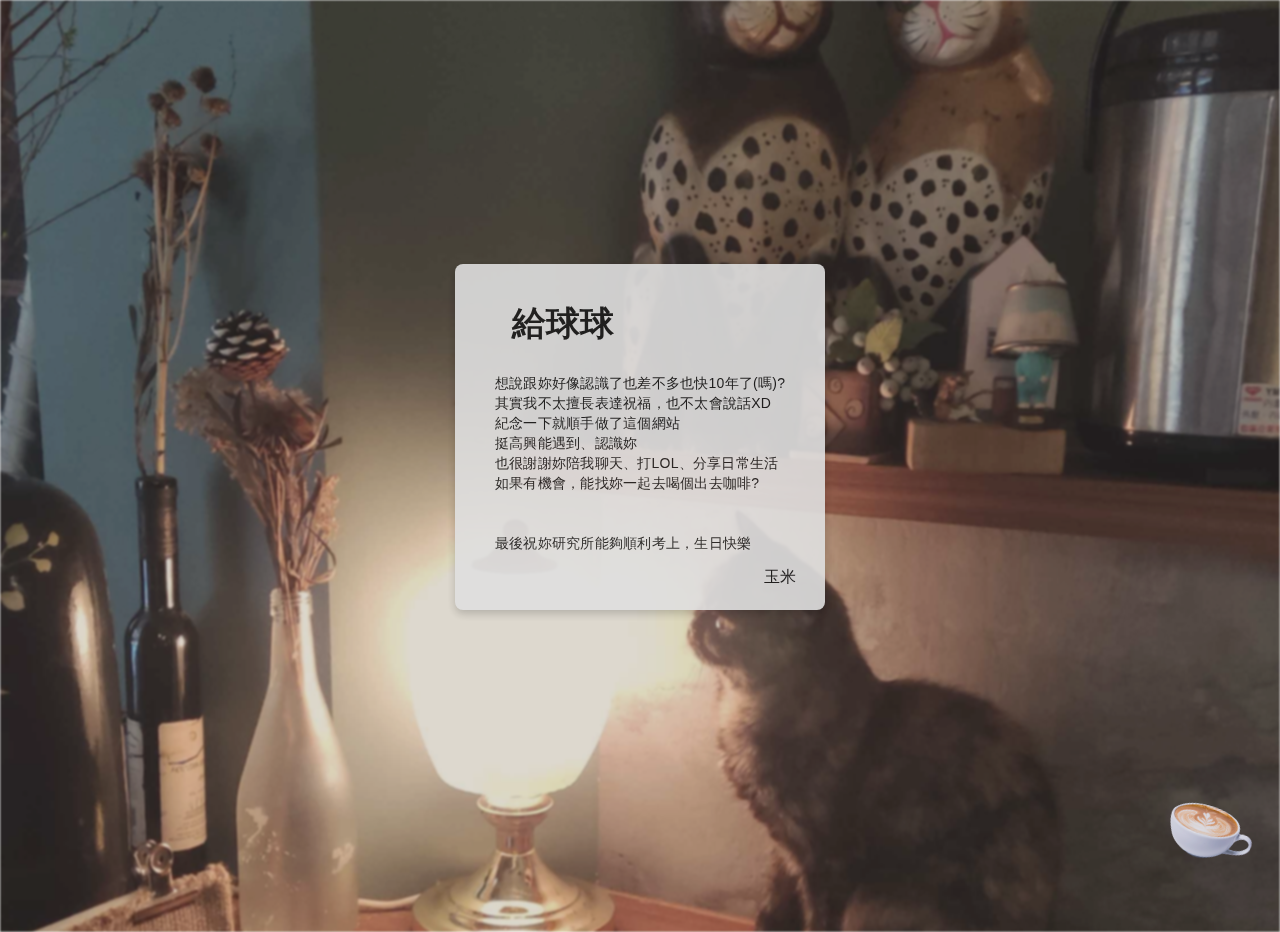
==== estrella/index.html @ 2a96390f "網頁出版完成2025/03/05" ====
<!DOCTYPE html><html  data-capo=""><head><meta charset="utf-8">
<meta name="viewport" content="width=device-width, initial-scale=1">
<title>來自玉米的祝福</title>
<style id="vuetify-theme-stylesheet">:root {
      --v-theme-background: 255,255,255;
      --v-theme-background-overlay-multiplier: 1;
      --v-theme-surface: 255,255,255;
      --v-theme-surface-overlay-multiplier: 1;
      --v-theme-surface-bright: 255,255,255;
      --v-theme-surface-bright-overlay-multiplier: 1;
      --v-theme-surface-light: 238,238,238;
      --v-theme-surface-light-overlay-multiplier: 1;
      --v-theme-surface-variant: 66,66,66;
      --v-theme-surface-variant-overlay-multiplier: 2;
      --v-theme-on-surface-variant: 238,238,238;
      --v-theme-primary: 24,103,192;
      --v-theme-primary-overlay-multiplier: 2;
      --v-theme-primary-darken-1: 31,85,146;
      --v-theme-primary-darken-1-overlay-multiplier: 2;
      --v-theme-secondary: 72,169,166;
      --v-theme-secondary-overlay-multiplier: 1;
      --v-theme-secondary-darken-1: 1,135,134;
      --v-theme-secondary-darken-1-overlay-multiplier: 1;
      --v-theme-error: 176,0,32;
      --v-theme-error-overlay-multiplier: 2;
      --v-theme-info: 33,150,243;
      --v-theme-info-overlay-multiplier: 1;
      --v-theme-success: 76,175,80;
      --v-theme-success-overlay-multiplier: 1;
      --v-theme-warning: 251,140,0;
      --v-theme-warning-overlay-multiplier: 1;
      --v-theme-on-background: 0,0,0;
      --v-theme-on-surface: 0,0,0;
      --v-theme-on-surface-bright: 0,0,0;
      --v-theme-on-surface-light: 0,0,0;
      --v-theme-on-primary: 255,255,255;
      --v-theme-on-primary-darken-1: 255,255,255;
      --v-theme-on-secondary: 255,255,255;
      --v-theme-on-secondary-darken-1: 255,255,255;
      --v-theme-on-error: 255,255,255;
      --v-theme-on-info: 255,255,255;
      --v-theme-on-success: 255,255,255;
      --v-theme-on-warning: 255,255,255;
      --v-border-color: 0, 0, 0;
      --v-border-opacity: 0.12;
      --v-high-emphasis-opacity: 0.87;
      --v-medium-emphasis-opacity: 0.6;
      --v-disabled-opacity: 0.38;
      --v-idle-opacity: 0.04;
      --v-hover-opacity: 0.04;
      --v-focus-opacity: 0.12;
      --v-selected-opacity: 0.08;
      --v-activated-opacity: 0.12;
      --v-pressed-opacity: 0.12;
      --v-dragged-opacity: 0.08;
      --v-theme-kbd: 33, 37, 41;
      --v-theme-on-kbd: 255, 255, 255;
      --v-theme-code: 245, 245, 245;
      --v-theme-on-code: 0, 0, 0;
    }
    .v-theme--light {
      color-scheme: normal;
      --v-theme-background: 255,255,255;
      --v-theme-background-overlay-multiplier: 1;
      --v-theme-surface: 255,255,255;
      --v-theme-surface-overlay-multiplier: 1;
      --v-theme-surface-bright: 255,255,255;
      --v-theme-surface-bright-overlay-multiplier: 1;
      --v-theme-surface-light: 238,238,238;
      --v-theme-surface-light-overlay-multiplier: 1;
      --v-theme-surface-variant: 66,66,66;
      --v-theme-surface-variant-overlay-multiplier: 2;
      --v-theme-on-surface-variant: 238,238,238;
      --v-theme-primary: 24,103,192;
      --v-theme-primary-overlay-multiplier: 2;
      --v-theme-primary-darken-1: 31,85,146;
      --v-theme-primary-darken-1-overlay-multiplier: 2;
      --v-theme-secondary: 72,169,166;
      --v-theme-secondary-overlay-multiplier: 1;
      --v-theme-secondary-darken-1: 1,135,134;
      --v-theme-secondary-darken-1-overlay-multiplier: 1;
      --v-theme-error: 176,0,32;
      --v-theme-error-overlay-multiplier: 2;
      --v-theme-info: 33,150,243;
      --v-theme-info-overlay-multiplier: 1;
      --v-theme-success: 76,175,80;
      --v-theme-success-overlay-multiplier: 1;
      --v-theme-warning: 251,140,0;
      --v-theme-warning-overlay-multiplier: 1;
      --v-theme-on-background: 0,0,0;
      --v-theme-on-surface: 0,0,0;
      --v-theme-on-surface-bright: 0,0,0;
      --v-theme-on-surface-light: 0,0,0;
      --v-theme-on-primary: 255,255,255;
      --v-theme-on-primary-darken-1: 255,255,255;
      --v-theme-on-secondary: 255,255,255;
      --v-theme-on-secondary-darken-1: 255,255,255;
      --v-theme-on-error: 255,255,255;
      --v-theme-on-info: 255,255,255;
      --v-theme-on-success: 255,255,255;
      --v-theme-on-warning: 255,255,255;
      --v-border-color: 0, 0, 0;
      --v-border-opacity: 0.12;
      --v-high-emphasis-opacity: 0.87;
      --v-medium-emphasis-opacity: 0.6;
      --v-disabled-opacity: 0.38;
      --v-idle-opacity: 0.04;
      --v-hover-opacity: 0.04;
      --v-focus-opacity: 0.12;
      --v-selected-opacity: 0.08;
      --v-activated-opacity: 0.12;
      --v-pressed-opacity: 0.12;
      --v-dragged-opacity: 0.08;
      --v-theme-kbd: 33, 37, 41;
      --v-theme-on-kbd: 255, 255, 255;
      --v-theme-code: 245, 245, 245;
      --v-theme-on-code: 0, 0, 0;
    }
    .v-theme--dark {
      color-scheme: dark;
      --v-theme-background: 18,18,18;
      --v-theme-background-overlay-multiplier: 1;
      --v-theme-surface: 33,33,33;
      --v-theme-surface-overlay-multiplier: 1;
      --v-theme-surface-bright: 204,191,214;
      --v-theme-surface-bright-overlay-multiplier: 2;
      --v-theme-surface-light: 66,66,66;
      --v-theme-surface-light-overlay-multiplier: 1;
      --v-theme-surface-variant: 163,163,163;
      --v-theme-surface-variant-overlay-multiplier: 2;
      --v-theme-on-surface-variant: 66,66,66;
      --v-theme-primary: 33,150,243;
      --v-theme-primary-overlay-multiplier: 2;
      --v-theme-primary-darken-1: 39,124,193;
      --v-theme-primary-darken-1-overlay-multiplier: 2;
      --v-theme-secondary: 84,182,178;
      --v-theme-secondary-overlay-multiplier: 2;
      --v-theme-secondary-darken-1: 72,169,166;
      --v-theme-secondary-darken-1-overlay-multiplier: 2;
      --v-theme-error: 207,102,121;
      --v-theme-error-overlay-multiplier: 2;
      --v-theme-info: 33,150,243;
      --v-theme-info-overlay-multiplier: 2;
      --v-theme-success: 76,175,80;
      --v-theme-success-overlay-multiplier: 2;
      --v-theme-warning: 251,140,0;
      --v-theme-warning-overlay-multiplier: 2;
      --v-theme-on-background: 255,255,255;
      --v-theme-on-surface: 255,255,255;
      --v-theme-on-surface-bright: 0,0,0;
      --v-theme-on-surface-light: 255,255,255;
      --v-theme-on-primary: 255,255,255;
      --v-theme-on-primary-darken-1: 255,255,255;
      --v-theme-on-secondary: 255,255,255;
      --v-theme-on-secondary-darken-1: 255,255,255;
      --v-theme-on-error: 255,255,255;
      --v-theme-on-info: 255,255,255;
      --v-theme-on-success: 255,255,255;
      --v-theme-on-warning: 255,255,255;
      --v-border-color: 255, 255, 255;
      --v-border-opacity: 0.12;
      --v-high-emphasis-opacity: 1;
      --v-medium-emphasis-opacity: 0.7;
      --v-disabled-opacity: 0.5;
      --v-idle-opacity: 0.1;
      --v-hover-opacity: 0.04;
      --v-focus-opacity: 0.12;
      --v-selected-opacity: 0.08;
      --v-activated-opacity: 0.12;
      --v-pressed-opacity: 0.16;
      --v-dragged-opacity: 0.08;
      --v-theme-kbd: 33, 37, 41;
      --v-theme-on-kbd: 255, 255, 255;
      --v-theme-code: 52, 52, 52;
      --v-theme-on-code: 204, 204, 204;
    }
    .bg-background {
      --v-theme-overlay-multiplier: var(--v-theme-background-overlay-multiplier);
      background-color: rgb(var(--v-theme-background)) !important;
      color: rgb(var(--v-theme-on-background)) !important;
    }
    .bg-surface {
      --v-theme-overlay-multiplier: var(--v-theme-surface-overlay-multiplier);
      background-color: rgb(var(--v-theme-surface)) !important;
      color: rgb(var(--v-theme-on-surface)) !important;
    }
    .bg-surface-bright {
      --v-theme-overlay-multiplier: var(--v-theme-surface-bright-overlay-multiplier);
      background-color: rgb(var(--v-theme-surface-bright)) !important;
      color: rgb(var(--v-theme-on-surface-bright)) !important;
    }
    .bg-surface-light {
      --v-theme-overlay-multiplier: var(--v-theme-surface-light-overlay-multiplier);
      background-color: rgb(var(--v-theme-surface-light)) !important;
      color: rgb(var(--v-theme-on-surface-light)) !important;
    }
    .bg-surface-variant {
      --v-theme-overlay-multiplier: var(--v-theme-surface-variant-overlay-multiplier);
      background-color: rgb(var(--v-theme-surface-variant)) !important;
      color: rgb(var(--v-theme-on-surface-variant)) !important;
    }
    .bg-primary {
      --v-theme-overlay-multiplier: var(--v-theme-primary-overlay-multiplier);
      background-color: rgb(var(--v-theme-primary)) !important;
      color: rgb(var(--v-theme-on-primary)) !important;
    }
    .bg-primary-darken-1 {
      --v-theme-overlay-multiplier: var(--v-theme-primary-darken-1-overlay-multiplier);
      background-color: rgb(var(--v-theme-primary-darken-1)) !important;
      color: rgb(var(--v-theme-on-primary-darken-1)) !important;
    }
    .bg-secondary {
      --v-theme-overlay-multiplier: var(--v-theme-secondary-overlay-multiplier);
      background-color: rgb(var(--v-theme-secondary)) !important;
      color: rgb(var(--v-theme-on-secondary)) !important;
    }
    .bg-secondary-darken-1 {
      --v-theme-overlay-multiplier: var(--v-theme-secondary-darken-1-overlay-multiplier);
      background-color: rgb(var(--v-theme-secondary-darken-1)) !important;
      color: rgb(var(--v-theme-on-secondary-darken-1)) !important;
    }
    .bg-error {
      --v-theme-overlay-multiplier: var(--v-theme-error-overlay-multiplier);
      background-color: rgb(var(--v-theme-error)) !important;
      color: rgb(var(--v-theme-on-error)) !important;
    }
    .bg-info {
      --v-theme-overlay-multiplier: var(--v-theme-info-overlay-multiplier);
      background-color: rgb(var(--v-theme-info)) !important;
      color: rgb(var(--v-theme-on-info)) !important;
    }
    .bg-success {
      --v-theme-overlay-multiplier: var(--v-theme-success-overlay-multiplier);
      background-color: rgb(var(--v-theme-success)) !important;
      color: rgb(var(--v-theme-on-success)) !important;
    }
    .bg-warning {
      --v-theme-overlay-multiplier: var(--v-theme-warning-overlay-multiplier);
      background-color: rgb(var(--v-theme-warning)) !important;
      color: rgb(var(--v-theme-on-warning)) !important;
    }
    .text-background {
      color: rgb(var(--v-theme-background)) !important;
    }
    .border-background {
      --v-border-color: var(--v-theme-background);
    }
    .text-surface {
      color: rgb(var(--v-theme-surface)) !important;
    }
    .border-surface {
      --v-border-color: var(--v-theme-surface);
    }
    .text-surface-bright {
      color: rgb(var(--v-theme-surface-bright)) !important;
    }
    .border-surface-bright {
      --v-border-color: var(--v-theme-surface-bright);
    }
    .text-surface-light {
      color: rgb(var(--v-theme-surface-light)) !important;
    }
    .border-surface-light {
      --v-border-color: var(--v-theme-surface-light);
    }
    .text-surface-variant {
      color: rgb(var(--v-theme-surface-variant)) !important;
    }
    .border-surface-variant {
      --v-border-color: var(--v-theme-surface-variant);
    }
    .on-surface-variant {
      color: rgb(var(--v-theme-on-surface-variant)) !important;
    }
    .text-primary {
      color: rgb(var(--v-theme-primary)) !important;
    }
    .border-primary {
      --v-border-color: var(--v-theme-primary);
    }
    .text-primary-darken-1 {
      color: rgb(var(--v-theme-primary-darken-1)) !important;
    }
    .border-primary-darken-1 {
      --v-border-color: var(--v-theme-primary-darken-1);
    }
    .text-secondary {
      color: rgb(var(--v-theme-secondary)) !important;
    }
    .border-secondary {
      --v-border-color: var(--v-theme-secondary);
    }
    .text-secondary-darken-1 {
      color: rgb(var(--v-theme-secondary-darken-1)) !important;
    }
    .border-secondary-darken-1 {
      --v-border-color: var(--v-theme-secondary-darken-1);
    }
    .text-error {
      color: rgb(var(--v-theme-error)) !important;
    }
    .border-error {
      --v-border-color: var(--v-theme-error);
    }
    .text-info {
      color: rgb(var(--v-theme-info)) !important;
    }
    .border-info {
      --v-border-color: var(--v-theme-info);
    }
    .text-success {
      color: rgb(var(--v-theme-success)) !important;
    }
    .border-success {
      --v-border-color: var(--v-theme-success);
    }
    .text-warning {
      color: rgb(var(--v-theme-warning)) !important;
    }
    .border-warning {
      --v-border-color: var(--v-theme-warning);
    }
    .on-background {
      color: rgb(var(--v-theme-on-background)) !important;
    }
    .on-surface {
      color: rgb(var(--v-theme-on-surface)) !important;
    }
    .on-surface-bright {
      color: rgb(var(--v-theme-on-surface-bright)) !important;
    }
    .on-surface-light {
      color: rgb(var(--v-theme-on-surface-light)) !important;
    }
    .on-primary {
      color: rgb(var(--v-theme-on-primary)) !important;
    }
    .on-primary-darken-1 {
      color: rgb(var(--v-theme-on-primary-darken-1)) !important;
    }
    .on-secondary {
      color: rgb(var(--v-theme-on-secondary)) !important;
    }
    .on-secondary-darken-1 {
      color: rgb(var(--v-theme-on-secondary-darken-1)) !important;
    }
    .on-error {
      color: rgb(var(--v-theme-on-error)) !important;
    }
    .on-info {
      color: rgb(var(--v-theme-on-info)) !important;
    }
    .on-success {
      color: rgb(var(--v-theme-on-success)) !important;
    }
    .on-warning {
      color: rgb(var(--v-theme-on-warning)) !important;
    }
</style>
<style>@keyframes v-shake{59%{margin-left:0}60%,80%{margin-left:2px}70%,90%{margin-left:-2px}}.bg-black{background-color:#000!important;color:#fff!important}.bg-white{background-color:#fff!important;color:#000!important}.bg-transparent{background-color:transparent!important;color:currentColor!important}.bg-red{background-color:#f44336!important;color:#fff!important}.bg-red-lighten-5{background-color:#ffebee!important;color:#000!important}.bg-red-lighten-4{background-color:#ffcdd2!important;color:#000!important}.bg-red-lighten-3{background-color:#ef9a9a!important;color:#000!important}.bg-red-lighten-2{background-color:#e57373!important;color:#fff!important}.bg-red-lighten-1{background-color:#ef5350!important;color:#fff!important}.bg-red-darken-1{background-color:#e53935!important;color:#fff!important}.bg-red-darken-2{background-color:#d32f2f!important;color:#fff!important}.bg-red-darken-3{background-color:#c62828!important;color:#fff!important}.bg-red-darken-4{background-color:#b71c1c!important;color:#fff!important}.bg-red-accent-1{background-color:#ff8a80!important;color:#000!important}.bg-red-accent-2{background-color:#ff5252!important;color:#fff!important}.bg-red-accent-3{background-color:#ff1744!important;color:#fff!important}.bg-red-accent-4{background-color:#d50000!important;color:#fff!important}.bg-pink{background-color:#e91e63!important;color:#fff!important}.bg-pink-lighten-5{background-color:#fce4ec!important;color:#000!important}.bg-pink-lighten-4{background-color:#f8bbd0!important;color:#000!important}.bg-pink-lighten-3{background-color:#f48fb1!important;color:#000!important}.bg-pink-lighten-2{background-color:#f06292!important;color:#fff!important}.bg-pink-lighten-1{background-color:#ec407a!important;color:#fff!important}.bg-pink-darken-1{background-color:#d81b60!important;color:#fff!important}.bg-pink-darken-2{background-color:#c2185b!important;color:#fff!important}.bg-pink-darken-3{background-color:#ad1457!important;color:#fff!important}.bg-pink-darken-4{background-color:#880e4f!important;color:#fff!important}.bg-pink-accent-1{background-color:#ff80ab!important;color:#fff!important}.bg-pink-accent-2{background-color:#ff4081!important;color:#fff!important}.bg-pink-accent-3{background-color:#f50057!important;color:#fff!important}.bg-pink-accent-4{background-color:#c51162!important;color:#fff!important}.bg-purple{background-color:#9c27b0!important;color:#fff!important}.bg-purple-lighten-5{background-color:#f3e5f5!important;color:#000!important}.bg-purple-lighten-4{background-color:#e1bee7!important;color:#000!important}.bg-purple-lighten-3{background-color:#ce93d8!important;color:#fff!important}.bg-purple-lighten-2{background-color:#ba68c8!important;color:#fff!important}.bg-purple-lighten-1{background-color:#ab47bc!important;color:#fff!important}.bg-purple-darken-1{background-color:#8e24aa!important;color:#fff!important}.bg-purple-darken-2{background-color:#7b1fa2!important;color:#fff!important}.bg-purple-darken-3{background-color:#6a1b9a!important;color:#fff!important}.bg-purple-darken-4{background-color:#4a148c!important;color:#fff!important}.bg-purple-accent-1{background-color:#ea80fc!important;color:#fff!important}.bg-purple-accent-2{background-color:#e040fb!important;color:#fff!important}.bg-purple-accent-3{background-color:#d500f9!important;color:#fff!important}.bg-purple-accent-4{background-color:#a0f!important;color:#fff!important}.bg-deep-purple{background-color:#673ab7!important;color:#fff!important}.bg-deep-purple-lighten-5{background-color:#ede7f6!important;color:#000!important}.bg-deep-purple-lighten-4{background-color:#d1c4e9!important;color:#000!important}.bg-deep-purple-lighten-3{background-color:#b39ddb!important;color:#fff!important}.bg-deep-purple-lighten-2{background-color:#9575cd!important;color:#fff!important}.bg-deep-purple-lighten-1{background-color:#7e57c2!important;color:#fff!important}.bg-deep-purple-darken-1{background-color:#5e35b1!important;color:#fff!important}.bg-deep-purple-darken-2{background-color:#512da8!important;color:#fff!important}.bg-deep-purple-darken-3{background-color:#4527a0!important;color:#fff!important}.bg-deep-purple-darken-4{background-color:#311b92!important;color:#fff!important}.bg-deep-purple-accent-1{background-color:#b388ff!important;color:#fff!important}.bg-deep-purple-accent-2{background-color:#7c4dff!important;color:#fff!important}.bg-deep-purple-accent-3{background-color:#651fff!important;color:#fff!important}.bg-deep-purple-accent-4{background-color:#6200ea!important;color:#fff!important}.bg-indigo{background-color:#3f51b5!important;color:#fff!important}.bg-indigo-lighten-5{background-color:#e8eaf6!important;color:#000!important}.bg-indigo-lighten-4{background-color:#c5cae9!important;color:#000!important}.bg-indigo-lighten-3{background-color:#9fa8da!important;color:#fff!important}.bg-indigo-lighten-2{background-color:#7986cb!important;color:#fff!important}.bg-indigo-lighten-1{background-color:#5c6bc0!important;color:#fff!important}.bg-indigo-darken-1{background-color:#3949ab!important;color:#fff!important}.bg-indigo-darken-2{background-color:#303f9f!important;color:#fff!important}.bg-indigo-darken-3{background-color:#283593!important;color:#fff!important}.bg-indigo-darken-4{background-color:#1a237e!important;color:#fff!important}.bg-indigo-accent-1{background-color:#8c9eff!important;color:#fff!important}.bg-indigo-accent-2{background-color:#536dfe!important;color:#fff!important}.bg-indigo-accent-3{background-color:#3d5afe!important;color:#fff!important}.bg-indigo-accent-4{background-color:#304ffe!important;color:#fff!important}.bg-blue{background-color:#2196f3!important;color:#fff!important}.bg-blue-lighten-5{background-color:#e3f2fd!important;color:#000!important}.bg-blue-lighten-4{background-color:#bbdefb!important;color:#000!important}.bg-blue-lighten-3{background-color:#90caf9!important;color:#000!important}.bg-blue-lighten-2{background-color:#64b5f6!important;color:#000!important}.bg-blue-lighten-1{background-color:#42a5f5!important;color:#fff!important}.bg-blue-darken-1{background-color:#1e88e5!important;color:#fff!important}.bg-blue-darken-2{background-color:#1976d2!important;color:#fff!important}.bg-blue-darken-3{background-color:#1565c0!important;color:#fff!important}.bg-blue-darken-4{background-color:#0d47a1!important;color:#fff!important}.bg-blue-accent-1{background-color:#82b1ff!important;color:#000!important}.bg-blue-accent-2{background-color:#448aff!important;color:#fff!important}.bg-blue-accent-3{background-color:#2979ff!important;color:#fff!important}.bg-blue-accent-4{background-color:#2962ff!important;color:#fff!important}.bg-light-blue{background-color:#03a9f4!important;color:#fff!important}.bg-light-blue-lighten-5{background-color:#e1f5fe!important;color:#000!important}.bg-light-blue-lighten-4{background-color:#b3e5fc!important;color:#000!important}.bg-light-blue-lighten-3{background-color:#81d4fa!important;color:#000!important}.bg-light-blue-lighten-2{background-color:#4fc3f7!important;color:#000!important}.bg-light-blue-lighten-1{background-color:#29b6f6!important;color:#000!important}.bg-light-blue-darken-1{background-color:#039be5!important;color:#fff!important}.bg-light-blue-darken-2{background-color:#0288d1!important;color:#fff!important}.bg-light-blue-darken-3{background-color:#0277bd!important;color:#fff!important}.bg-light-blue-darken-4{background-color:#01579b!important;color:#fff!important}.bg-light-blue-accent-1{background-color:#80d8ff!important;color:#000!important}.bg-light-blue-accent-2{background-color:#40c4ff!important;color:#000!important}.bg-light-blue-accent-3{background-color:#00b0ff!important;color:#fff!important}.bg-light-blue-accent-4{background-color:#0091ea!important;color:#fff!important}.bg-cyan{background-color:#00bcd4!important;color:#000!important}.bg-cyan-lighten-5{background-color:#e0f7fa!important;color:#000!important}.bg-cyan-lighten-4{background-color:#b2ebf2!important;color:#000!important}.bg-cyan-lighten-3{background-color:#80deea!important;color:#000!important}.bg-cyan-lighten-2{background-color:#4dd0e1!important;color:#000!important}.bg-cyan-lighten-1{background-color:#26c6da!important;color:#000!important}.bg-cyan-darken-1{background-color:#00acc1!important;color:#fff!important}.bg-cyan-darken-2{background-color:#0097a7!important;color:#fff!important}.bg-cyan-darken-3{background-color:#00838f!important;color:#fff!important}.bg-cyan-darken-4{background-color:#006064!important;color:#fff!important}.bg-cyan-accent-1{background-color:#84ffff!important;color:#000!important}.bg-cyan-accent-2{background-color:#18ffff!important;color:#000!important}.bg-cyan-accent-3{background-color:#00e5ff!important;color:#000!important}.bg-cyan-accent-4{background-color:#00b8d4!important;color:#fff!important}.bg-teal{background-color:#009688!important;color:#fff!important}.bg-teal-lighten-5{background-color:#e0f2f1!important;color:#000!important}.bg-teal-lighten-4{background-color:#b2dfdb!important;color:#000!important}.bg-teal-lighten-3{background-color:#80cbc4!important;color:#000!important}.bg-teal-lighten-2{background-color:#4db6ac!important;color:#fff!important}.bg-teal-lighten-1{background-color:#26a69a!important;color:#fff!important}.bg-teal-darken-1{background-color:#00897b!important;color:#fff!important}.bg-teal-darken-2{background-color:#00796b!important;color:#fff!important}.bg-teal-darken-3{background-color:#00695c!important;color:#fff!important}.bg-teal-darken-4{background-color:#004d40!important;color:#fff!important}.bg-teal-accent-1{background-color:#a7ffeb!important;color:#000!important}.bg-teal-accent-2{background-color:#64ffda!important;color:#000!important}.bg-teal-accent-3{background-color:#1de9b6!important;color:#000!important}.bg-teal-accent-4{background-color:#00bfa5!important;color:#fff!important}.bg-green{background-color:#4caf50!important;color:#fff!important}.bg-green-lighten-5{background-color:#e8f5e9!important;color:#000!important}.bg-green-lighten-4{background-color:#c8e6c9!important;color:#000!important}.bg-green-lighten-3{background-color:#a5d6a7!important;color:#000!important}.bg-green-lighten-2{background-color:#81c784!important;color:#000!important}.bg-green-lighten-1{background-color:#66bb6a!important;color:#fff!important}.bg-green-darken-1{background-color:#43a047!important;color:#fff!important}.bg-green-darken-2{background-color:#388e3c!important;color:#fff!important}.bg-green-darken-3{background-color:#2e7d32!important;color:#fff!important}.bg-green-darken-4{background-color:#1b5e20!important;color:#fff!important}.bg-green-accent-1{background-color:#b9f6ca!important;color:#000!important}.bg-green-accent-2{background-color:#69f0ae!important;color:#000!important}.bg-green-accent-3{background-color:#00e676!important;color:#000!important}.bg-green-accent-4{background-color:#00c853!important;color:#000!important}.bg-light-green{background-color:#8bc34a!important;color:#000!important}.bg-light-green-lighten-5{background-color:#f1f8e9!important;color:#000!important}.bg-light-green-lighten-4{background-color:#dcedc8!important;color:#000!important}.bg-light-green-lighten-3{background-color:#c5e1a5!important;color:#000!important}.bg-light-green-lighten-2{background-color:#aed581!important;color:#000!important}.bg-light-green-lighten-1{background-color:#9ccc65!important;color:#000!important}.bg-light-green-darken-1{background-color:#7cb342!important;color:#fff!important}.bg-light-green-darken-2{background-color:#689f38!important;color:#fff!important}.bg-light-green-darken-3{background-color:#558b2f!important;color:#fff!important}.bg-light-green-darken-4{background-color:#33691e!important;color:#fff!important}.bg-light-green-accent-1{background-color:#ccff90!important;color:#000!important}.bg-light-green-accent-2{background-color:#b2ff59!important;color:#000!important}.bg-light-green-accent-3{background-color:#76ff03!important;color:#000!important}.bg-light-green-accent-4{background-color:#64dd17!important;color:#000!important}.bg-lime{background-color:#cddc39!important;color:#000!important}.bg-lime-lighten-5{background-color:#f9fbe7!important;color:#000!important}.bg-lime-lighten-4{background-color:#f0f4c3!important;color:#000!important}.bg-lime-lighten-3{background-color:#e6ee9c!important;color:#000!important}.bg-lime-lighten-2{background-color:#dce775!important;color:#000!important}.bg-lime-lighten-1{background-color:#d4e157!important;color:#000!important}.bg-lime-darken-1{background-color:#c0ca33!important;color:#000!important}.bg-lime-darken-2{background-color:#afb42b!important;color:#000!important}.bg-lime-darken-3{background-color:#9e9d24!important;color:#fff!important}.bg-lime-darken-4{background-color:#827717!important;color:#fff!important}.bg-lime-accent-1{background-color:#f4ff81!important;color:#000!important}.bg-lime-accent-2{background-color:#eeff41!important;color:#000!important}.bg-lime-accent-3{background-color:#c6ff00!important;color:#000!important}.bg-lime-accent-4{background-color:#aeea00!important;color:#000!important}.bg-yellow{background-color:#ffeb3b!important;color:#000!important}.bg-yellow-lighten-5{background-color:#fffde7!important;color:#000!important}.bg-yellow-lighten-4{background-color:#fff9c4!important;color:#000!important}.bg-yellow-lighten-3{background-color:#fff59d!important;color:#000!important}.bg-yellow-lighten-2{background-color:#fff176!important;color:#000!important}.bg-yellow-lighten-1{background-color:#ffee58!important;color:#000!important}.bg-yellow-darken-1{background-color:#fdd835!important;color:#000!important}.bg-yellow-darken-2{background-color:#fbc02d!important;color:#000!important}.bg-yellow-darken-3{background-color:#f9a825!important;color:#000!important}.bg-yellow-darken-4{background-color:#f57f17!important;color:#fff!important}.bg-yellow-accent-1{background-color:#ffff8d!important;color:#000!important}.bg-yellow-accent-2{background-color:#ff0!important;color:#000!important}.bg-yellow-accent-3{background-color:#ffea00!important;color:#000!important}.bg-yellow-accent-4{background-color:#ffd600!important;color:#000!important}.bg-amber{background-color:#ffc107!important;color:#000!important}.bg-amber-lighten-5{background-color:#fff8e1!important;color:#000!important}.bg-amber-lighten-4{background-color:#ffecb3!important;color:#000!important}.bg-amber-lighten-3{background-color:#ffe082!important;color:#000!important}.bg-amber-lighten-2{background-color:#ffd54f!important;color:#000!important}.bg-amber-lighten-1{background-color:#ffca28!important;color:#000!important}.bg-amber-darken-1{background-color:#ffb300!important;color:#000!important}.bg-amber-darken-2{background-color:#ffa000!important;color:#000!important}.bg-amber-darken-3{background-color:#ff8f00!important;color:#000!important}.bg-amber-darken-4{background-color:#ff6f00!important;color:#fff!important}.bg-amber-accent-1{background-color:#ffe57f!important;color:#000!important}.bg-amber-accent-2{background-color:#ffd740!important;color:#000!important}.bg-amber-accent-3{background-color:#ffc400!important;color:#000!important}.bg-amber-accent-4{background-color:#ffab00!important;color:#000!important}.bg-orange{background-color:#ff9800!important;color:#000!important}.bg-orange-lighten-5{background-color:#fff3e0!important;color:#000!important}.bg-orange-lighten-4{background-color:#ffe0b2!important;color:#000!important}.bg-orange-lighten-3{background-color:#ffcc80!important;color:#000!important}.bg-orange-lighten-2{background-color:#ffb74d!important;color:#000!important}.bg-orange-lighten-1{background-color:#ffa726!important;color:#000!important}.bg-orange-darken-1{background-color:#fb8c00!important;color:#fff!important}.bg-orange-darken-2{background-color:#f57c00!important;color:#fff!important}.bg-orange-darken-3{background-color:#ef6c00!important;color:#fff!important}.bg-orange-darken-4{background-color:#e65100!important;color:#fff!important}.bg-orange-accent-1{background-color:#ffd180!important;color:#000!important}.bg-orange-accent-2{background-color:#ffab40!important;color:#000!important}.bg-orange-accent-3{background-color:#ff9100!important;color:#000!important}.bg-orange-accent-4{background-color:#ff6d00!important;color:#fff!important}.bg-deep-orange{background-color:#ff5722!important;color:#fff!important}.bg-deep-orange-lighten-5{background-color:#fbe9e7!important;color:#000!important}.bg-deep-orange-lighten-4{background-color:#ffccbc!important;color:#000!important}.bg-deep-orange-lighten-3{background-color:#ffab91!important;color:#000!important}.bg-deep-orange-lighten-2{background-color:#ff8a65!important;color:#000!important}.bg-deep-orange-lighten-1{background-color:#ff7043!important;color:#fff!important}.bg-deep-orange-darken-1{background-color:#f4511e!important;color:#fff!important}.bg-deep-orange-darken-2{background-color:#e64a19!important;color:#fff!important}.bg-deep-orange-darken-3{background-color:#d84315!important;color:#fff!important}.bg-deep-orange-darken-4{background-color:#bf360c!important;color:#fff!important}.bg-deep-orange-accent-1{background-color:#ff9e80!important;color:#000!important}.bg-deep-orange-accent-2{background-color:#ff6e40!important;color:#fff!important}.bg-deep-orange-accent-3{background-color:#ff3d00!important;color:#fff!important}.bg-deep-orange-accent-4{background-color:#dd2c00!important;color:#fff!important}.bg-brown{background-color:#795548!important;color:#fff!important}.bg-brown-lighten-5{background-color:#efebe9!important;color:#000!important}.bg-brown-lighten-4{background-color:#d7ccc8!important;color:#000!important}.bg-brown-lighten-3{background-color:#bcaaa4!important;color:#000!important}.bg-brown-lighten-2{background-color:#a1887f!important;color:#fff!important}.bg-brown-lighten-1{background-color:#8d6e63!important;color:#fff!important}.bg-brown-darken-1{background-color:#6d4c41!important;color:#fff!important}.bg-brown-darken-2{background-color:#5d4037!important;color:#fff!important}.bg-brown-darken-3{background-color:#4e342e!important;color:#fff!important}.bg-brown-darken-4{background-color:#3e2723!important;color:#fff!important}.bg-blue-grey{background-color:#607d8b!important;color:#fff!important}.bg-blue-grey-lighten-5{background-color:#eceff1!important;color:#000!important}.bg-blue-grey-lighten-4{background-color:#cfd8dc!important;color:#000!important}.bg-blue-grey-lighten-3{background-color:#b0bec5!important;color:#000!important}.bg-blue-grey-lighten-2{background-color:#90a4ae!important;color:#fff!important}.bg-blue-grey-lighten-1{background-color:#78909c!important;color:#fff!important}.bg-blue-grey-darken-1{background-color:#546e7a!important;color:#fff!important}.bg-blue-grey-darken-2{background-color:#455a64!important;color:#fff!important}.bg-blue-grey-darken-3{background-color:#37474f!important;color:#fff!important}.bg-blue-grey-darken-4{background-color:#263238!important;color:#fff!important}.bg-grey{background-color:#9e9e9e!important;color:#fff!important}.bg-grey-lighten-5{background-color:#fafafa!important;color:#000!important}.bg-grey-lighten-4{background-color:#f5f5f5!important;color:#000!important}.bg-grey-lighten-3{background-color:#eee!important;color:#000!important}.bg-grey-lighten-2{background-color:#e0e0e0!important;color:#000!important}.bg-grey-lighten-1{background-color:#bdbdbd!important;color:#000!important}.bg-grey-darken-1{background-color:#757575!important;color:#fff!important}.bg-grey-darken-2{background-color:#616161!important;color:#fff!important}.bg-grey-darken-3{background-color:#424242!important;color:#fff!important}.bg-grey-darken-4{background-color:#212121!important;color:#fff!important}.bg-shades-black{background-color:#000!important;color:#fff!important}.bg-shades-white{background-color:#fff!important;color:#000!important}.bg-shades-transparent{background-color:transparent!important;color:currentColor!important}.text-black{color:#000!important}.text-white{color:#fff!important}.text-transparent{color:transparent!important}.text-red{color:#f44336!important}.text-red-lighten-5{color:#ffebee!important}.text-red-lighten-4{color:#ffcdd2!important}.text-red-lighten-3{color:#ef9a9a!important}.text-red-lighten-2{color:#e57373!important}.text-red-lighten-1{color:#ef5350!important}.text-red-darken-1{color:#e53935!important}.text-red-darken-2{color:#d32f2f!important}.text-red-darken-3{color:#c62828!important}.text-red-darken-4{color:#b71c1c!important}.text-red-accent-1{color:#ff8a80!important}.text-red-accent-2{color:#ff5252!important}.text-red-accent-3{color:#ff1744!important}.text-red-accent-4{color:#d50000!important}.text-pink{color:#e91e63!important}.text-pink-lighten-5{color:#fce4ec!important}.text-pink-lighten-4{color:#f8bbd0!important}.text-pink-lighten-3{color:#f48fb1!important}.text-pink-lighten-2{color:#f06292!important}.text-pink-lighten-1{color:#ec407a!important}.text-pink-darken-1{color:#d81b60!important}.text-pink-darken-2{color:#c2185b!important}.text-pink-darken-3{color:#ad1457!important}.text-pink-darken-4{color:#880e4f!important}.text-pink-accent-1{color:#ff80ab!important}.text-pink-accent-2{color:#ff4081!important}.text-pink-accent-3{color:#f50057!important}.text-pink-accent-4{color:#c51162!important}.text-purple{color:#9c27b0!important}.text-purple-lighten-5{color:#f3e5f5!important}.text-purple-lighten-4{color:#e1bee7!important}.text-purple-lighten-3{color:#ce93d8!important}.text-purple-lighten-2{color:#ba68c8!important}.text-purple-lighten-1{color:#ab47bc!important}.text-purple-darken-1{color:#8e24aa!important}.text-purple-darken-2{color:#7b1fa2!important}.text-purple-darken-3{color:#6a1b9a!important}.text-purple-darken-4{color:#4a148c!important}.text-purple-accent-1{color:#ea80fc!important}.text-purple-accent-2{color:#e040fb!important}.text-purple-accent-3{color:#d500f9!important}.text-purple-accent-4{color:#a0f!important}.text-deep-purple{color:#673ab7!important}.text-deep-purple-lighten-5{color:#ede7f6!important}.text-deep-purple-lighten-4{color:#d1c4e9!important}.text-deep-purple-lighten-3{color:#b39ddb!important}.text-deep-purple-lighten-2{color:#9575cd!important}.text-deep-purple-lighten-1{color:#7e57c2!important}.text-deep-purple-darken-1{color:#5e35b1!important}.text-deep-purple-darken-2{color:#512da8!important}.text-deep-purple-darken-3{color:#4527a0!important}.text-deep-purple-darken-4{color:#311b92!important}.text-deep-purple-accent-1{color:#b388ff!important}.text-deep-purple-accent-2{color:#7c4dff!important}.text-deep-purple-accent-3{color:#651fff!important}.text-deep-purple-accent-4{color:#6200ea!important}.text-indigo{color:#3f51b5!important}.text-indigo-lighten-5{color:#e8eaf6!important}.text-indigo-lighten-4{color:#c5cae9!important}.text-indigo-lighten-3{color:#9fa8da!important}.text-indigo-lighten-2{color:#7986cb!important}.text-indigo-lighten-1{color:#5c6bc0!important}.text-indigo-darken-1{color:#3949ab!important}.text-indigo-darken-2{color:#303f9f!important}.text-indigo-darken-3{color:#283593!important}.text-indigo-darken-4{color:#1a237e!important}.text-indigo-accent-1{color:#8c9eff!important}.text-indigo-accent-2{color:#536dfe!important}.text-indigo-accent-3{color:#3d5afe!important}.text-indigo-accent-4{color:#304ffe!important}.text-blue{color:#2196f3!important}.text-blue-lighten-5{color:#e3f2fd!important}.text-blue-lighten-4{color:#bbdefb!important}.text-blue-lighten-3{color:#90caf9!important}.text-blue-lighten-2{color:#64b5f6!important}.text-blue-lighten-1{color:#42a5f5!important}.text-blue-darken-1{color:#1e88e5!important}.text-blue-darken-2{color:#1976d2!important}.text-blue-darken-3{color:#1565c0!important}.text-blue-darken-4{color:#0d47a1!important}.text-blue-accent-1{color:#82b1ff!important}.text-blue-accent-2{color:#448aff!important}.text-blue-accent-3{color:#2979ff!important}.text-blue-accent-4{color:#2962ff!important}.text-light-blue{color:#03a9f4!important}.text-light-blue-lighten-5{color:#e1f5fe!important}.text-light-blue-lighten-4{color:#b3e5fc!important}.text-light-blue-lighten-3{color:#81d4fa!important}.text-light-blue-lighten-2{color:#4fc3f7!important}.text-light-blue-lighten-1{color:#29b6f6!important}.text-light-blue-darken-1{color:#039be5!important}.text-light-blue-darken-2{color:#0288d1!important}.text-light-blue-darken-3{color:#0277bd!important}.text-light-blue-darken-4{color:#01579b!important}.text-light-blue-accent-1{color:#80d8ff!important}.text-light-blue-accent-2{color:#40c4ff!important}.text-light-blue-accent-3{color:#00b0ff!important}.text-light-blue-accent-4{color:#0091ea!important}.text-cyan{color:#00bcd4!important}.text-cyan-lighten-5{color:#e0f7fa!important}.text-cyan-lighten-4{color:#b2ebf2!important}.text-cyan-lighten-3{color:#80deea!important}.text-cyan-lighten-2{color:#4dd0e1!important}.text-cyan-lighten-1{color:#26c6da!important}.text-cyan-darken-1{color:#00acc1!important}.text-cyan-darken-2{color:#0097a7!important}.text-cyan-darken-3{color:#00838f!important}.text-cyan-darken-4{color:#006064!important}.text-cyan-accent-1{color:#84ffff!important}.text-cyan-accent-2{color:#18ffff!important}.text-cyan-accent-3{color:#00e5ff!important}.text-cyan-accent-4{color:#00b8d4!important}.text-teal{color:#009688!important}.text-teal-lighten-5{color:#e0f2f1!important}.text-teal-lighten-4{color:#b2dfdb!important}.text-teal-lighten-3{color:#80cbc4!important}.text-teal-lighten-2{color:#4db6ac!important}.text-teal-lighten-1{color:#26a69a!important}.text-teal-darken-1{color:#00897b!important}.text-teal-darken-2{color:#00796b!important}.text-teal-darken-3{color:#00695c!important}.text-teal-darken-4{color:#004d40!important}.text-teal-accent-1{color:#a7ffeb!important}.text-teal-accent-2{color:#64ffda!important}.text-teal-accent-3{color:#1de9b6!important}.text-teal-accent-4{color:#00bfa5!important}.text-green{color:#4caf50!important}.text-green-lighten-5{color:#e8f5e9!important}.text-green-lighten-4{color:#c8e6c9!important}.text-green-lighten-3{color:#a5d6a7!important}.text-green-lighten-2{color:#81c784!important}.text-green-lighten-1{color:#66bb6a!important}.text-green-darken-1{color:#43a047!important}.text-green-darken-2{color:#388e3c!important}.text-green-darken-3{color:#2e7d32!important}.text-green-darken-4{color:#1b5e20!important}.text-green-accent-1{color:#b9f6ca!important}.text-green-accent-2{color:#69f0ae!important}.text-green-accent-3{color:#00e676!important}.text-green-accent-4{color:#00c853!important}.text-light-green{color:#8bc34a!important}.text-light-green-lighten-5{color:#f1f8e9!important}.text-light-green-lighten-4{color:#dcedc8!important}.text-light-green-lighten-3{color:#c5e1a5!important}.text-light-green-lighten-2{color:#aed581!important}.text-light-green-lighten-1{color:#9ccc65!important}.text-light-green-darken-1{color:#7cb342!important}.text-light-green-darken-2{color:#689f38!important}.text-light-green-darken-3{color:#558b2f!important}.text-light-green-darken-4{color:#33691e!important}.text-light-green-accent-1{color:#ccff90!important}.text-light-green-accent-2{color:#b2ff59!important}.text-light-green-accent-3{color:#76ff03!important}.text-light-green-accent-4{color:#64dd17!important}.text-lime{color:#cddc39!important}.text-lime-lighten-5{color:#f9fbe7!important}.text-lime-lighten-4{color:#f0f4c3!important}.text-lime-lighten-3{color:#e6ee9c!important}.text-lime-lighten-2{color:#dce775!important}.text-lime-lighten-1{color:#d4e157!important}.text-lime-darken-1{color:#c0ca33!important}.text-lime-darken-2{color:#afb42b!important}.text-lime-darken-3{color:#9e9d24!important}.text-lime-darken-4{color:#827717!important}.text-lime-accent-1{color:#f4ff81!important}.text-lime-accent-2{color:#eeff41!important}.text-lime-accent-3{color:#c6ff00!important}.text-lime-accent-4{color:#aeea00!important}.text-yellow{color:#ffeb3b!important}.text-yellow-lighten-5{color:#fffde7!important}.text-yellow-lighten-4{color:#fff9c4!important}.text-yellow-lighten-3{color:#fff59d!important}.text-yellow-lighten-2{color:#fff176!important}.text-yellow-lighten-1{color:#ffee58!important}.text-yellow-darken-1{color:#fdd835!important}.text-yellow-darken-2{color:#fbc02d!important}.text-yellow-darken-3{color:#f9a825!important}.text-yellow-darken-4{color:#f57f17!important}.text-yellow-accent-1{color:#ffff8d!important}.text-yellow-accent-2{color:#ff0!important}.text-yellow-accent-3{color:#ffea00!important}.text-yellow-accent-4{color:#ffd600!important}.text-amber{color:#ffc107!important}.text-amber-lighten-5{color:#fff8e1!important}.text-amber-lighten-4{color:#ffecb3!important}.text-amber-lighten-3{color:#ffe082!important}.text-amber-lighten-2{color:#ffd54f!important}.text-amber-lighten-1{color:#ffca28!important}.text-amber-darken-1{color:#ffb300!important}.text-amber-darken-2{color:#ffa000!important}.text-amber-darken-3{color:#ff8f00!important}.text-amber-darken-4{color:#ff6f00!important}.text-amber-accent-1{color:#ffe57f!important}.text-amber-accent-2{color:#ffd740!important}.text-amber-accent-3{color:#ffc400!important}.text-amber-accent-4{color:#ffab00!important}.text-orange{color:#ff9800!important}.text-orange-lighten-5{color:#fff3e0!important}.text-orange-lighten-4{color:#ffe0b2!important}.text-orange-lighten-3{color:#ffcc80!important}.text-orange-lighten-2{color:#ffb74d!important}.text-orange-lighten-1{color:#ffa726!important}.text-orange-darken-1{color:#fb8c00!important}.text-orange-darken-2{color:#f57c00!important}.text-orange-darken-3{color:#ef6c00!important}.text-orange-darken-4{color:#e65100!important}.text-orange-accent-1{color:#ffd180!important}.text-orange-accent-2{color:#ffab40!important}.text-orange-accent-3{color:#ff9100!important}.text-orange-accent-4{color:#ff6d00!important}.text-deep-orange{color:#ff5722!important}.text-deep-orange-lighten-5{color:#fbe9e7!important}.text-deep-orange-lighten-4{color:#ffccbc!important}.text-deep-orange-lighten-3{color:#ffab91!important}.text-deep-orange-lighten-2{color:#ff8a65!important}.text-deep-orange-lighten-1{color:#ff7043!important}.text-deep-orange-darken-1{color:#f4511e!important}.text-deep-orange-darken-2{color:#e64a19!important}.text-deep-orange-darken-3{color:#d84315!important}.text-deep-orange-darken-4{color:#bf360c!important}.text-deep-orange-accent-1{color:#ff9e80!important}.text-deep-orange-accent-2{color:#ff6e40!important}.text-deep-orange-accent-3{color:#ff3d00!important}.text-deep-orange-accent-4{color:#dd2c00!important}.text-brown{color:#795548!important}.text-brown-lighten-5{color:#efebe9!important}.text-brown-lighten-4{color:#d7ccc8!important}.text-brown-lighten-3{color:#bcaaa4!important}.text-brown-lighten-2{color:#a1887f!important}.text-brown-lighten-1{color:#8d6e63!important}.text-brown-darken-1{color:#6d4c41!important}.text-brown-darken-2{color:#5d4037!important}.text-brown-darken-3{color:#4e342e!important}.text-brown-darken-4{color:#3e2723!important}.text-blue-grey{color:#607d8b!important}.text-blue-grey-lighten-5{color:#eceff1!important}.text-blue-grey-lighten-4{color:#cfd8dc!important}.text-blue-grey-lighten-3{color:#b0bec5!important}.text-blue-grey-lighten-2{color:#90a4ae!important}.text-blue-grey-lighten-1{color:#78909c!important}.text-blue-grey-darken-1{color:#546e7a!important}.text-blue-grey-darken-2{color:#455a64!important}.text-blue-grey-darken-3{color:#37474f!important}.text-blue-grey-darken-4{color:#263238!important}.text-grey{color:#9e9e9e!important}.text-grey-lighten-5{color:#fafafa!important}.text-grey-lighten-4{color:#f5f5f5!important}.text-grey-lighten-3{color:#eee!important}.text-grey-lighten-2{color:#e0e0e0!important}.text-grey-lighten-1{color:#bdbdbd!important}.text-grey-darken-1{color:#757575!important}.text-grey-darken-2{color:#616161!important}.text-grey-darken-3{color:#424242!important}.text-grey-darken-4{color:#212121!important}.text-shades-black{color:#000!important}.text-shades-white{color:#fff!important}.text-shades-transparent{color:transparent!important}/*!
 * ress.css • v2.0.4
 * MIT License
 * github.com/filipelinhares/ress
 */html{box-sizing:border-box;overflow-y:scroll;-webkit-text-size-adjust:100%;-moz-tab-size:4;-o-tab-size:4;tab-size:4;word-break:normal}*,:after,:before{background-repeat:no-repeat;box-sizing:inherit}:after,:before{text-decoration:inherit;vertical-align:inherit}*{margin:0;padding:0}hr{height:0;overflow:visible}details,main{display:block}summary{display:list-item}small{font-size:80%}[hidden]{display:none}abbr[title]{border-bottom:none;text-decoration:underline;-webkit-text-decoration:underline dotted;text-decoration:underline dotted}a{background-color:transparent}a:active,a:hover{outline-width:0}code,kbd,pre,samp{font-family:monospace,monospace}pre{font-size:1em}b,strong{font-weight:bolder}sub,sup{font-size:75%;line-height:0;position:relative;vertical-align:baseline}sub{bottom:-.25em}sup{top:-.5em}input{border-radius:0}[disabled]{cursor:default}[type=number]::-webkit-inner-spin-button,[type=number]::-webkit-outer-spin-button{height:auto}[type=search]{-webkit-appearance:textfield;outline-offset:-2px}[type=search]::-webkit-search-cancel-button,[type=search]::-webkit-search-decoration{-webkit-appearance:none}textarea{overflow:auto;resize:vertical}button,input,optgroup,select,textarea{font:inherit}optgroup{font-weight:700}button{overflow:visible}button,select{text-transform:none}[role=button],[type=button],[type=reset],[type=submit],button{color:inherit;cursor:pointer}[type=button]::-moz-focus-inner,[type=reset]::-moz-focus-inner,[type=submit]::-moz-focus-inner,button::-moz-focus-inner{border-style:none;padding:0}[type=button]::-moz-focus-inner,[type=reset]::-moz-focus-inner,[type=submit]::-moz-focus-inner,button:-moz-focusring{outline:1px dotted ButtonText}[type=reset],[type=submit],button,html [type=button]{-webkit-appearance:button}button,input,select,textarea{background-color:transparent;border-style:none}select{-moz-appearance:none;-webkit-appearance:none}select::-ms-expand{display:none}select::-ms-value{color:currentColor}legend{border:0;color:inherit;display:table;max-width:100%;white-space:normal}::-webkit-file-upload-button{-webkit-appearance:button;color:inherit;font:inherit}::-ms-clear,::-ms-reveal{display:none}img{border-style:none}progress{vertical-align:baseline}@media screen{[hidden~=screen]{display:inherit}[hidden~=screen]:not(:active):not(:focus):not(:target){position:absolute!important;clip:rect(0 0 0 0)!important}}[aria-busy=true]{cursor:progress}[aria-controls]{cursor:pointer}[aria-disabled=true]{cursor:default}.dialog-bottom-transition-enter-active,.dialog-top-transition-enter-active,.dialog-transition-enter-active{transition-duration:225ms!important;transition-timing-function:cubic-bezier(0,0,.2,1)!important}.dialog-bottom-transition-leave-active,.dialog-top-transition-leave-active,.dialog-transition-leave-active{transition-duration:125ms!important;transition-timing-function:cubic-bezier(.4,0,1,1)!important}.dialog-bottom-transition-enter-active,.dialog-bottom-transition-leave-active,.dialog-top-transition-enter-active,.dialog-top-transition-leave-active,.dialog-transition-enter-active,.dialog-transition-leave-active{pointer-events:none;transition-property:transform,opacity!important}.dialog-transition-enter-from,.dialog-transition-leave-to{opacity:0;transform:scale(.9)}.dialog-transition-enter-to,.dialog-transition-leave-from{opacity:1}.dialog-bottom-transition-enter-from,.dialog-bottom-transition-leave-to{transform:translateY(calc(50vh + 50%))}.dialog-top-transition-enter-from,.dialog-top-transition-leave-to{transform:translateY(calc(-50vh - 50%))}.picker-reverse-transition-enter-active,.picker-reverse-transition-leave-active,.picker-transition-enter-active,.picker-transition-leave-active{transition-duration:.3s!important;transition-timing-function:cubic-bezier(.4,0,.2,1)!important}.picker-reverse-transition-move,.picker-transition-move{transition-duration:.5s!important;transition-property:transform!important;transition-timing-function:cubic-bezier(.4,0,.2,1)!important}.picker-reverse-transition-enter-from,.picker-reverse-transition-leave-to,.picker-transition-enter-from,.picker-transition-leave-to{opacity:0}.picker-reverse-transition-leave-active,.picker-reverse-transition-leave-from,.picker-reverse-transition-leave-to,.picker-transition-leave-active,.picker-transition-leave-from,.picker-transition-leave-to{position:absolute!important}.picker-reverse-transition-enter-active,.picker-reverse-transition-leave-active,.picker-transition-enter-active,.picker-transition-leave-active{transition-property:transform,opacity!important}.picker-transition-enter-active,.picker-transition-leave-active{transition-duration:.3s!important;transition-timing-function:cubic-bezier(.4,0,.2,1)!important}.picker-transition-move{transition-duration:.5s!important;transition-property:transform!important;transition-timing-function:cubic-bezier(.4,0,.2,1)!important}.picker-transition-enter-from{transform:translate(100%)}.picker-transition-leave-to{transform:translate(-100%)}.picker-reverse-transition-enter-active,.picker-reverse-transition-leave-active{transition-duration:.3s!important;transition-timing-function:cubic-bezier(.4,0,.2,1)!important}.picker-reverse-transition-move{transition-duration:.5s!important;transition-property:transform!important;transition-timing-function:cubic-bezier(.4,0,.2,1)!important}.picker-reverse-transition-enter-from{transform:translate(-100%)}.picker-reverse-transition-leave-to{transform:translate(100%)}.expand-transition-enter-active,.expand-transition-leave-active{transition-duration:.3s!important;transition-timing-function:cubic-bezier(.4,0,.2,1)!important}.expand-transition-move{transition-duration:.5s!important;transition-property:transform!important;transition-timing-function:cubic-bezier(.4,0,.2,1)!important}.expand-transition-enter-active,.expand-transition-leave-active{transition-property:height!important}.expand-x-transition-enter-active,.expand-x-transition-leave-active{transition-duration:.3s!important;transition-timing-function:cubic-bezier(.4,0,.2,1)!important}.expand-x-transition-move{transition-duration:.5s!important;transition-property:transform!important;transition-timing-function:cubic-bezier(.4,0,.2,1)!important}.expand-x-transition-enter-active,.expand-x-transition-leave-active{transition-property:width!important}.scale-transition-enter-active,.scale-transition-leave-active{transition-duration:.3s!important;transition-timing-function:cubic-bezier(.4,0,.2,1)!important}.scale-transition-move{transition-duration:.5s!important;transition-property:transform!important;transition-timing-function:cubic-bezier(.4,0,.2,1)!important}.scale-transition-leave-to{opacity:0}.scale-transition-leave-active{transition-duration:.1s!important}.scale-transition-enter-from{opacity:0;transform:scale(0)}.scale-transition-enter-active,.scale-transition-leave-active{transition-property:transform,opacity!important}.scale-rotate-transition-enter-active,.scale-rotate-transition-leave-active{transition-duration:.3s!important;transition-timing-function:cubic-bezier(.4,0,.2,1)!important}.scale-rotate-transition-move{transition-duration:.5s!important;transition-property:transform!important;transition-timing-function:cubic-bezier(.4,0,.2,1)!important}.scale-rotate-transition-leave-to{opacity:0}.scale-rotate-transition-leave-active{transition-duration:.1s!important}.scale-rotate-transition-enter-from{opacity:0;transform:scale(0) rotate(-45deg)}.scale-rotate-transition-enter-active,.scale-rotate-transition-leave-active{transition-property:transform,opacity!important}.scale-rotate-reverse-transition-enter-active,.scale-rotate-reverse-transition-leave-active{transition-duration:.3s!important;transition-timing-function:cubic-bezier(.4,0,.2,1)!important}.scale-rotate-reverse-transition-move{transition-duration:.5s!important;transition-property:transform!important;transition-timing-function:cubic-bezier(.4,0,.2,1)!important}.scale-rotate-reverse-transition-leave-to{opacity:0}.scale-rotate-reverse-transition-leave-active{transition-duration:.1s!important}.scale-rotate-reverse-transition-enter-from{opacity:0;transform:scale(0) rotate(45deg)}.scale-rotate-reverse-transition-enter-active,.scale-rotate-reverse-transition-leave-active{transition-property:transform,opacity!important}.message-transition-enter-active,.message-transition-leave-active{transition-duration:.3s!important;transition-timing-function:cubic-bezier(.4,0,.2,1)!important}.message-transition-move{transition-duration:.5s!important;transition-property:transform!important;transition-timing-function:cubic-bezier(.4,0,.2,1)!important}.message-transition-enter-from,.message-transition-leave-to{opacity:0;transform:translateY(-15px)}.message-transition-leave-active,.message-transition-leave-from{position:absolute}.message-transition-enter-active,.message-transition-leave-active{transition-property:transform,opacity!important}.slide-y-transition-enter-active,.slide-y-transition-leave-active{transition-duration:.3s!important;transition-timing-function:cubic-bezier(.4,0,.2,1)!important}.slide-y-transition-move{transition-duration:.5s!important;transition-property:transform!important;transition-timing-function:cubic-bezier(.4,0,.2,1)!important}.slide-y-transition-enter-from,.slide-y-transition-leave-to{opacity:0;transform:translateY(-15px)}.slide-y-transition-enter-active,.slide-y-transition-leave-active{transition-property:transform,opacity!important}.slide-y-reverse-transition-enter-active,.slide-y-reverse-transition-leave-active{transition-duration:.3s!important;transition-timing-function:cubic-bezier(.4,0,.2,1)!important}.slide-y-reverse-transition-move{transition-duration:.5s!important;transition-property:transform!important;transition-timing-function:cubic-bezier(.4,0,.2,1)!important}.slide-y-reverse-transition-enter-from,.slide-y-reverse-transition-leave-to{opacity:0;transform:translateY(15px)}.slide-y-reverse-transition-enter-active,.slide-y-reverse-transition-leave-active{transition-property:transform,opacity!important}.scroll-y-transition-enter-active,.scroll-y-transition-leave-active{transition-duration:.3s!important;transition-timing-function:cubic-bezier(.4,0,.2,1)!important}.scroll-y-transition-move{transition-duration:.5s!important;transition-property:transform!important;transition-timing-function:cubic-bezier(.4,0,.2,1)!important}.scroll-y-transition-enter-from,.scroll-y-transition-leave-to{opacity:0}.scroll-y-transition-enter-from{transform:translateY(-15px)}.scroll-y-transition-leave-to{transform:translateY(15px)}.scroll-y-transition-enter-active,.scroll-y-transition-leave-active{transition-property:transform,opacity!important}.scroll-y-reverse-transition-enter-active,.scroll-y-reverse-transition-leave-active{transition-duration:.3s!important;transition-timing-function:cubic-bezier(.4,0,.2,1)!important}.scroll-y-reverse-transition-move{transition-duration:.5s!important;transition-property:transform!important;transition-timing-function:cubic-bezier(.4,0,.2,1)!important}.scroll-y-reverse-transition-enter-from,.scroll-y-reverse-transition-leave-to{opacity:0}.scroll-y-reverse-transition-enter-from{transform:translateY(15px)}.scroll-y-reverse-transition-leave-to{transform:translateY(-15px)}.scroll-y-reverse-transition-enter-active,.scroll-y-reverse-transition-leave-active{transition-property:transform,opacity!important}.scroll-x-transition-enter-active,.scroll-x-transition-leave-active{transition-duration:.3s!important;transition-timing-function:cubic-bezier(.4,0,.2,1)!important}.scroll-x-transition-move{transition-duration:.5s!important;transition-property:transform!important;transition-timing-function:cubic-bezier(.4,0,.2,1)!important}.scroll-x-transition-enter-from,.scroll-x-transition-leave-to{opacity:0}.scroll-x-transition-enter-from{transform:translate(-15px)}.scroll-x-transition-leave-to{transform:translate(15px)}.scroll-x-transition-enter-active,.scroll-x-transition-leave-active{transition-property:transform,opacity!important}.scroll-x-reverse-transition-enter-active,.scroll-x-reverse-transition-leave-active{transition-duration:.3s!important;transition-timing-function:cubic-bezier(.4,0,.2,1)!important}.scroll-x-reverse-transition-move{transition-duration:.5s!important;transition-property:transform!important;transition-timing-function:cubic-bezier(.4,0,.2,1)!important}.scroll-x-reverse-transition-enter-from,.scroll-x-reverse-transition-leave-to{opacity:0}.scroll-x-reverse-transition-enter-from{transform:translate(15px)}.scroll-x-reverse-transition-leave-to{transform:translate(-15px)}.scroll-x-reverse-transition-enter-active,.scroll-x-reverse-transition-leave-active{transition-property:transform,opacity!important}.slide-x-transition-enter-active,.slide-x-transition-leave-active{transition-duration:.3s!important;transition-timing-function:cubic-bezier(.4,0,.2,1)!important}.slide-x-transition-move{transition-duration:.5s!important;transition-property:transform!important;transition-timing-function:cubic-bezier(.4,0,.2,1)!important}.slide-x-transition-enter-from,.slide-x-transition-leave-to{opacity:0;transform:translate(-15px)}.slide-x-transition-enter-active,.slide-x-transition-leave-active{transition-property:transform,opacity!important}.slide-x-reverse-transition-enter-active,.slide-x-reverse-transition-leave-active{transition-duration:.3s!important;transition-timing-function:cubic-bezier(.4,0,.2,1)!important}.slide-x-reverse-transition-move{transition-duration:.5s!important;transition-property:transform!important;transition-timing-function:cubic-bezier(.4,0,.2,1)!important}.slide-x-reverse-transition-enter-from,.slide-x-reverse-transition-leave-to{opacity:0;transform:translate(15px)}.slide-x-reverse-transition-enter-active,.slide-x-reverse-transition-leave-active{transition-property:transform,opacity!important}.fade-transition-enter-active,.fade-transition-leave-active{transition-duration:.3s!important;transition-timing-function:cubic-bezier(.4,0,.2,1)!important}.fade-transition-move{transition-duration:.5s!important;transition-property:transform!important;transition-timing-function:cubic-bezier(.4,0,.2,1)!important}.fade-transition-enter-from,.fade-transition-leave-to{opacity:0!important}.fade-transition-enter-active,.fade-transition-leave-active{transition-property:opacity!important}.fab-transition-enter-active,.fab-transition-leave-active{transition-duration:.3s!important;transition-timing-function:cubic-bezier(.4,0,.2,1)!important}.fab-transition-move{transition-duration:.5s!important;transition-property:transform!important;transition-timing-function:cubic-bezier(.4,0,.2,1)!important}.fab-transition-enter-from,.fab-transition-leave-to{transform:scale(0) rotate(-45deg)}.fab-transition-enter-active,.fab-transition-leave-active{transition-property:transform!important}.v-locale--is-rtl{direction:rtl}.v-locale--is-ltr{direction:ltr}.blockquote{font-size:18px;font-weight:300;padding:16px 0 16px 24px}html{font-family:Roboto,sans-serif;font-size:1rem;line-height:1.5;overflow-x:hidden;text-rendering:optimizeLegibility;-webkit-font-smoothing:antialiased;-moz-osx-font-smoothing:grayscale;-webkit-tap-highlight-color:rgba(0,0,0,0)}html.overflow-y-hidden{overflow-y:hidden!important}:root{--v-theme-overlay-multiplier:1;--v-scrollbar-offset:0px}@supports (-webkit-touch-callout:none){body{cursor:pointer}}@media only print{.hidden-print-only{display:none!important}}@media only screen{.hidden-screen-only{display:none!important}}@media (max-width:599.98px){.hidden-xs{display:none!important}}@media (min-width:600px) and (max-width:959.98px){.hidden-sm{display:none!important}}@media (min-width:960px) and (max-width:1279.98px){.hidden-md{display:none!important}}@media (min-width:1280px) and (max-width:1919.98px){.hidden-lg{display:none!important}}@media (min-width:1920px) and (max-width:2559.98px){.hidden-xl{display:none!important}}@media (min-width:2560px){.hidden-xxl{display:none!important}}@media (min-width:600px){.hidden-sm-and-up{display:none!important}}@media (min-width:960px){.hidden-md-and-up{display:none!important}}@media (min-width:1280px){.hidden-lg-and-up{display:none!important}}@media (min-width:1920px){.hidden-xl-and-up{display:none!important}}@media (max-width:959.98px){.hidden-sm-and-down{display:none!important}}@media (max-width:1279.98px){.hidden-md-and-down{display:none!important}}@media (max-width:1919.98px){.hidden-lg-and-down{display:none!important}}@media (max-width:2559.98px){.hidden-xl-and-down{display:none!important}}.elevation-24{box-shadow:0 11px 15px -7px var(--v-shadow-key-umbra-opacity,rgba(0,0,0,.2)),0 24px 38px 3px var(--v-shadow-key-penumbra-opacity,rgba(0,0,0,.14)),0 9px 46px 8px var(--v-shadow-key-ambient-opacity,rgba(0,0,0,.12))!important}.elevation-23{box-shadow:0 11px 14px -7px var(--v-shadow-key-umbra-opacity,rgba(0,0,0,.2)),0 23px 36px 3px var(--v-shadow-key-penumbra-opacity,rgba(0,0,0,.14)),0 9px 44px 8px var(--v-shadow-key-ambient-opacity,rgba(0,0,0,.12))!important}.elevation-22{box-shadow:0 10px 14px -6px var(--v-shadow-key-umbra-opacity,rgba(0,0,0,.2)),0 22px 35px 3px var(--v-shadow-key-penumbra-opacity,rgba(0,0,0,.14)),0 8px 42px 7px var(--v-shadow-key-ambient-opacity,rgba(0,0,0,.12))!important}.elevation-21{box-shadow:0 10px 13px -6px var(--v-shadow-key-umbra-opacity,rgba(0,0,0,.2)),0 21px 33px 3px var(--v-shadow-key-penumbra-opacity,rgba(0,0,0,.14)),0 8px 40px 7px var(--v-shadow-key-ambient-opacity,rgba(0,0,0,.12))!important}.elevation-20{box-shadow:0 10px 13px -6px var(--v-shadow-key-umbra-opacity,rgba(0,0,0,.2)),0 20px 31px 3px var(--v-shadow-key-penumbra-opacity,rgba(0,0,0,.14)),0 8px 38px 7px var(--v-shadow-key-ambient-opacity,rgba(0,0,0,.12))!important}.elevation-19{box-shadow:0 9px 12px -6px var(--v-shadow-key-umbra-opacity,rgba(0,0,0,.2)),0 19px 29px 2px var(--v-shadow-key-penumbra-opacity,rgba(0,0,0,.14)),0 7px 36px 6px var(--v-shadow-key-ambient-opacity,rgba(0,0,0,.12))!important}.elevation-18{box-shadow:0 9px 11px -5px var(--v-shadow-key-umbra-opacity,rgba(0,0,0,.2)),0 18px 28px 2px var(--v-shadow-key-penumbra-opacity,rgba(0,0,0,.14)),0 7px 34px 6px var(--v-shadow-key-ambient-opacity,rgba(0,0,0,.12))!important}.elevation-17{box-shadow:0 8px 11px -5px var(--v-shadow-key-umbra-opacity,rgba(0,0,0,.2)),0 17px 26px 2px var(--v-shadow-key-penumbra-opacity,rgba(0,0,0,.14)),0 6px 32px 5px var(--v-shadow-key-ambient-opacity,rgba(0,0,0,.12))!important}.elevation-16{box-shadow:0 8px 10px -5px var(--v-shadow-key-umbra-opacity,rgba(0,0,0,.2)),0 16px 24px 2px var(--v-shadow-key-penumbra-opacity,rgba(0,0,0,.14)),0 6px 30px 5px var(--v-shadow-key-ambient-opacity,rgba(0,0,0,.12))!important}.elevation-15{box-shadow:0 8px 9px -5px var(--v-shadow-key-umbra-opacity,rgba(0,0,0,.2)),0 15px 22px 2px var(--v-shadow-key-penumbra-opacity,rgba(0,0,0,.14)),0 6px 28px 5px var(--v-shadow-key-ambient-opacity,rgba(0,0,0,.12))!important}.elevation-14{box-shadow:0 7px 9px -4px var(--v-shadow-key-umbra-opacity,rgba(0,0,0,.2)),0 14px 21px 2px var(--v-shadow-key-penumbra-opacity,rgba(0,0,0,.14)),0 5px 26px 4px var(--v-shadow-key-ambient-opacity,rgba(0,0,0,.12))!important}.elevation-13{box-shadow:0 7px 8px -4px var(--v-shadow-key-umbra-opacity,rgba(0,0,0,.2)),0 13px 19px 2px var(--v-shadow-key-penumbra-opacity,rgba(0,0,0,.14)),0 5px 24px 4px var(--v-shadow-key-ambient-opacity,rgba(0,0,0,.12))!important}.elevation-12{box-shadow:0 7px 8px -4px var(--v-shadow-key-umbra-opacity,rgba(0,0,0,.2)),0 12px 17px 2px var(--v-shadow-key-penumbra-opacity,rgba(0,0,0,.14)),0 5px 22px 4px var(--v-shadow-key-ambient-opacity,rgba(0,0,0,.12))!important}.elevation-11{box-shadow:0 6px 7px -4px var(--v-shadow-key-umbra-opacity,rgba(0,0,0,.2)),0 11px 15px 1px var(--v-shadow-key-penumbra-opacity,rgba(0,0,0,.14)),0 4px 20px 3px var(--v-shadow-key-ambient-opacity,rgba(0,0,0,.12))!important}.elevation-10{box-shadow:0 6px 6px -3px var(--v-shadow-key-umbra-opacity,rgba(0,0,0,.2)),0 10px 14px 1px var(--v-shadow-key-penumbra-opacity,rgba(0,0,0,.14)),0 4px 18px 3px var(--v-shadow-key-ambient-opacity,rgba(0,0,0,.12))!important}.elevation-9{box-shadow:0 5px 6px -3px var(--v-shadow-key-umbra-opacity,rgba(0,0,0,.2)),0 9px 12px 1px var(--v-shadow-key-penumbra-opacity,rgba(0,0,0,.14)),0 3px 16px 2px var(--v-shadow-key-ambient-opacity,rgba(0,0,0,.12))!important}.elevation-8{box-shadow:0 5px 5px -3px var(--v-shadow-key-umbra-opacity,rgba(0,0,0,.2)),0 8px 10px 1px var(--v-shadow-key-penumbra-opacity,rgba(0,0,0,.14)),0 3px 14px 2px var(--v-shadow-key-ambient-opacity,rgba(0,0,0,.12))!important}.elevation-7{box-shadow:0 4px 5px -2px var(--v-shadow-key-umbra-opacity,rgba(0,0,0,.2)),0 7px 10px 1px var(--v-shadow-key-penumbra-opacity,rgba(0,0,0,.14)),0 2px 16px 1px var(--v-shadow-key-ambient-opacity,rgba(0,0,0,.12))!important}.elevation-6{box-shadow:0 3px 5px -1px var(--v-shadow-key-umbra-opacity,rgba(0,0,0,.2)),0 6px 10px 0 var(--v-shadow-key-penumbra-opacity,rgba(0,0,0,.14)),0 1px 18px 0 var(--v-shadow-key-ambient-opacity,rgba(0,0,0,.12))!important}.elevation-5{box-shadow:0 3px 5px -1px var(--v-shadow-key-umbra-opacity,rgba(0,0,0,.2)),0 5px 8px 0 var(--v-shadow-key-penumbra-opacity,rgba(0,0,0,.14)),0 1px 14px 0 var(--v-shadow-key-ambient-opacity,rgba(0,0,0,.12))!important}.elevation-4{box-shadow:0 2px 4px -1px var(--v-shadow-key-umbra-opacity,rgba(0,0,0,.2)),0 4px 5px 0 var(--v-shadow-key-penumbra-opacity,rgba(0,0,0,.14)),0 1px 10px 0 var(--v-shadow-key-ambient-opacity,rgba(0,0,0,.12))!important}.elevation-3{box-shadow:0 3px 3px -2px var(--v-shadow-key-umbra-opacity,rgba(0,0,0,.2)),0 3px 4px 0 var(--v-shadow-key-penumbra-opacity,rgba(0,0,0,.14)),0 1px 8px 0 var(--v-shadow-key-ambient-opacity,rgba(0,0,0,.12))!important}.elevation-2{box-shadow:0 3px 1px -2px var(--v-shadow-key-umbra-opacity,rgba(0,0,0,.2)),0 2px 2px 0 var(--v-shadow-key-penumbra-opacity,rgba(0,0,0,.14)),0 1px 5px 0 var(--v-shadow-key-ambient-opacity,rgba(0,0,0,.12))!important}.elevation-1{box-shadow:0 2px 1px -1px var(--v-shadow-key-umbra-opacity,rgba(0,0,0,.2)),0 1px 1px 0 var(--v-shadow-key-penumbra-opacity,rgba(0,0,0,.14)),0 1px 3px 0 var(--v-shadow-key-ambient-opacity,rgba(0,0,0,.12))!important}.elevation-0{box-shadow:0 0 0 0 var(--v-shadow-key-umbra-opacity,rgba(0,0,0,.2)),0 0 0 0 var(--v-shadow-key-penumbra-opacity,rgba(0,0,0,.14)),0 0 0 0 var(--v-shadow-key-ambient-opacity,rgba(0,0,0,.12))!important}.d-sr-only,.d-sr-only-focusable:not(:focus){border:0!important;clip:rect(0,0,0,0)!important;height:1px!important;margin:-1px!important;overflow:hidden!important;padding:0!important;position:absolute!important;white-space:nowrap!important;width:1px!important}.overflow-auto{overflow:auto!important}.overflow-hidden{overflow:hidden!important}.overflow-visible{overflow:visible!important}.overflow-scroll{overflow:scroll!important}.overflow-x-auto{overflow-x:auto!important}.overflow-x-hidden{overflow-x:hidden!important}.overflow-x-scroll{overflow-x:scroll!important}.overflow-y-auto{overflow-y:auto!important}.overflow-y-hidden{overflow-y:hidden!important}.overflow-y-scroll{overflow-y:scroll!important}.d-none{display:none!important}.d-inline{display:inline!important}.d-inline-block{display:inline-block!important}.d-block{display:block!important}.d-table{display:table!important}.d-table-row{display:table-row!important}.d-table-cell{display:table-cell!important}.d-flex{display:flex!important}.d-inline-flex{display:inline-flex!important}.float-none{float:none!important}.float-left{float:left!important}.float-right{float:right!important}.v-locale--is-rtl .float-end{float:left!important}.v-locale--is-ltr .float-end,.v-locale--is-rtl .float-start{float:right!important}.v-locale--is-ltr .float-start{float:left!important}.flex-1-1,.flex-fill{flex:1 1 auto!important}.flex-1-0{flex:1 0 auto!important}.flex-0-1{flex:0 1 auto!important}.flex-0-0{flex:0 0 auto!important}.flex-1-1-100{flex:1 1 100%!important}.flex-1-0-100{flex:1 0 100%!important}.flex-0-1-100{flex:0 1 100%!important}.flex-0-0-100{flex:0 0 100%!important}.flex-1-1-0{flex:1 1 0!important}.flex-1-0-0{flex:1 0 0!important}.flex-0-1-0{flex:0 1 0!important}.flex-0-0-0{flex:0 0 0!important}.flex-row{flex-direction:row!important}.flex-column{flex-direction:column!important}.flex-row-reverse{flex-direction:row-reverse!important}.flex-column-reverse{flex-direction:column-reverse!important}.flex-grow-0{flex-grow:0!important}.flex-grow-1{flex-grow:1!important}.flex-shrink-0{flex-shrink:0!important}.flex-shrink-1{flex-shrink:1!important}.flex-wrap{flex-wrap:wrap!important}.flex-nowrap{flex-wrap:nowrap!important}.flex-wrap-reverse{flex-wrap:wrap-reverse!important}.justify-start{justify-content:flex-start!important}.justify-end{justify-content:flex-end!important}.justify-center{justify-content:center!important}.justify-space-between{justify-content:space-between!important}.justify-space-around{justify-content:space-around!important}.justify-space-evenly{justify-content:space-evenly!important}.align-start{align-items:flex-start!important}.align-end{align-items:flex-end!important}.align-center{align-items:center!important}.align-baseline{align-items:baseline!important}.align-stretch{align-items:stretch!important}.align-content-start{align-content:flex-start!important}.align-content-end{align-content:flex-end!important}.align-content-center{align-content:center!important}.align-content-space-between{align-content:space-between!important}.align-content-space-around{align-content:space-around!important}.align-content-space-evenly{align-content:space-evenly!important}.align-content-stretch{align-content:stretch!important}.align-self-auto{align-self:auto!important}.align-self-start{align-self:flex-start!important}.align-self-end{align-self:flex-end!important}.align-self-center{align-self:center!important}.align-self-baseline{align-self:baseline!important}.align-self-stretch{align-self:stretch!important}.order-first{order:-1!important}.order-0{order:0!important}.order-1{order:1!important}.order-2{order:2!important}.order-3{order:3!important}.order-4{order:4!important}.order-5{order:5!important}.order-6{order:6!important}.order-7{order:7!important}.order-8{order:8!important}.order-9{order:9!important}.order-10{order:10!important}.order-11{order:11!important}.order-12{order:12!important}.order-last{order:13!important}.ga-0{gap:0!important}.ga-1{gap:4px!important}.ga-2{gap:8px!important}.ga-3{gap:12px!important}.ga-4{gap:16px!important}.ga-5{gap:20px!important}.ga-6{gap:24px!important}.ga-7{gap:28px!important}.ga-8{gap:32px!important}.ga-9{gap:36px!important}.ga-10{gap:40px!important}.ga-11{gap:44px!important}.ga-12{gap:48px!important}.ga-13{gap:52px!important}.ga-14{gap:56px!important}.ga-15{gap:60px!important}.ga-16{gap:64px!important}.ga-auto{gap:auto!important}.gr-0{row-gap:0!important}.gr-1{row-gap:4px!important}.gr-2{row-gap:8px!important}.gr-3{row-gap:12px!important}.gr-4{row-gap:16px!important}.gr-5{row-gap:20px!important}.gr-6{row-gap:24px!important}.gr-7{row-gap:28px!important}.gr-8{row-gap:32px!important}.gr-9{row-gap:36px!important}.gr-10{row-gap:40px!important}.gr-11{row-gap:44px!important}.gr-12{row-gap:48px!important}.gr-13{row-gap:52px!important}.gr-14{row-gap:56px!important}.gr-15{row-gap:60px!important}.gr-16{row-gap:64px!important}.gr-auto{row-gap:auto!important}.gc-0{-moz-column-gap:0!important;column-gap:0!important}.gc-1{-moz-column-gap:4px!important;column-gap:4px!important}.gc-2{-moz-column-gap:8px!important;column-gap:8px!important}.gc-3{-moz-column-gap:12px!important;column-gap:12px!important}.gc-4{-moz-column-gap:16px!important;column-gap:16px!important}.gc-5{-moz-column-gap:20px!important;column-gap:20px!important}.gc-6{-moz-column-gap:24px!important;column-gap:24px!important}.gc-7{-moz-column-gap:28px!important;column-gap:28px!important}.gc-8{-moz-column-gap:32px!important;column-gap:32px!important}.gc-9{-moz-column-gap:36px!important;column-gap:36px!important}.gc-10{-moz-column-gap:40px!important;column-gap:40px!important}.gc-11{-moz-column-gap:44px!important;column-gap:44px!important}.gc-12{-moz-column-gap:48px!important;column-gap:48px!important}.gc-13{-moz-column-gap:52px!important;column-gap:52px!important}.gc-14{-moz-column-gap:56px!important;column-gap:56px!important}.gc-15{-moz-column-gap:60px!important;column-gap:60px!important}.gc-16{-moz-column-gap:64px!important;column-gap:64px!important}.gc-auto{-moz-column-gap:auto!important;column-gap:auto!important}.ma-0{margin:0!important}.ma-1{margin:4px!important}.ma-2{margin:8px!important}.ma-3{margin:12px!important}.ma-4{margin:16px!important}.ma-5{margin:20px!important}.ma-6{margin:24px!important}.ma-7{margin:28px!important}.ma-8{margin:32px!important}.ma-9{margin:36px!important}.ma-10{margin:40px!important}.ma-11{margin:44px!important}.ma-12{margin:48px!important}.ma-13{margin:52px!important}.ma-14{margin:56px!important}.ma-15{margin:60px!important}.ma-16{margin:64px!important}.ma-auto{margin:auto!important}.mx-0{margin-left:0!important;margin-right:0!important}.mx-1{margin-left:4px!important;margin-right:4px!important}.mx-2{margin-left:8px!important;margin-right:8px!important}.mx-3{margin-left:12px!important;margin-right:12px!important}.mx-4{margin-left:16px!important;margin-right:16px!important}.mx-5{margin-left:20px!important;margin-right:20px!important}.mx-6{margin-left:24px!important;margin-right:24px!important}.mx-7{margin-left:28px!important;margin-right:28px!important}.mx-8{margin-left:32px!important;margin-right:32px!important}.mx-9{margin-left:36px!important;margin-right:36px!important}.mx-10{margin-left:40px!important;margin-right:40px!important}.mx-11{margin-left:44px!important;margin-right:44px!important}.mx-12{margin-left:48px!important;margin-right:48px!important}.mx-13{margin-left:52px!important;margin-right:52px!important}.mx-14{margin-left:56px!important;margin-right:56px!important}.mx-15{margin-left:60px!important;margin-right:60px!important}.mx-16{margin-left:64px!important;margin-right:64px!important}.mx-auto{margin-left:auto!important;margin-right:auto!important}.my-0{margin-bottom:0!important;margin-top:0!important}.my-1{margin-bottom:4px!important;margin-top:4px!important}.my-2{margin-bottom:8px!important;margin-top:8px!important}.my-3{margin-bottom:12px!important;margin-top:12px!important}.my-4{margin-bottom:16px!important;margin-top:16px!important}.my-5{margin-bottom:20px!important;margin-top:20px!important}.my-6{margin-bottom:24px!important;margin-top:24px!important}.my-7{margin-bottom:28px!important;margin-top:28px!important}.my-8{margin-bottom:32px!important;margin-top:32px!important}.my-9{margin-bottom:36px!important;margin-top:36px!important}.my-10{margin-bottom:40px!important;margin-top:40px!important}.my-11{margin-bottom:44px!important;margin-top:44px!important}.my-12{margin-bottom:48px!important;margin-top:48px!important}.my-13{margin-bottom:52px!important;margin-top:52px!important}.my-14{margin-bottom:56px!important;margin-top:56px!important}.my-15{margin-bottom:60px!important;margin-top:60px!important}.my-16{margin-bottom:64px!important;margin-top:64px!important}.my-auto{margin-bottom:auto!important;margin-top:auto!important}.mt-0{margin-top:0!important}.mt-1{margin-top:4px!important}.mt-2{margin-top:8px!important}.mt-3{margin-top:12px!important}.mt-4{margin-top:16px!important}.mt-5{margin-top:20px!important}.mt-6{margin-top:24px!important}.mt-7{margin-top:28px!important}.mt-8{margin-top:32px!important}.mt-9{margin-top:36px!important}.mt-10{margin-top:40px!important}.mt-11{margin-top:44px!important}.mt-12{margin-top:48px!important}.mt-13{margin-top:52px!important}.mt-14{margin-top:56px!important}.mt-15{margin-top:60px!important}.mt-16{margin-top:64px!important}.mt-auto{margin-top:auto!important}.mr-0{margin-right:0!important}.mr-1{margin-right:4px!important}.mr-2{margin-right:8px!important}.mr-3{margin-right:12px!important}.mr-4{margin-right:16px!important}.mr-5{margin-right:20px!important}.mr-6{margin-right:24px!important}.mr-7{margin-right:28px!important}.mr-8{margin-right:32px!important}.mr-9{margin-right:36px!important}.mr-10{margin-right:40px!important}.mr-11{margin-right:44px!important}.mr-12{margin-right:48px!important}.mr-13{margin-right:52px!important}.mr-14{margin-right:56px!important}.mr-15{margin-right:60px!important}.mr-16{margin-right:64px!important}.mr-auto{margin-right:auto!important}.mb-0{margin-bottom:0!important}.mb-1{margin-bottom:4px!important}.mb-2{margin-bottom:8px!important}.mb-3{margin-bottom:12px!important}.mb-4{margin-bottom:16px!important}.mb-5{margin-bottom:20px!important}.mb-6{margin-bottom:24px!important}.mb-7{margin-bottom:28px!important}.mb-8{margin-bottom:32px!important}.mb-9{margin-bottom:36px!important}.mb-10{margin-bottom:40px!important}.mb-11{margin-bottom:44px!important}.mb-12{margin-bottom:48px!important}.mb-13{margin-bottom:52px!important}.mb-14{margin-bottom:56px!important}.mb-15{margin-bottom:60px!important}.mb-16{margin-bottom:64px!important}.mb-auto{margin-bottom:auto!important}.ml-0{margin-left:0!important}.ml-1{margin-left:4px!important}.ml-2{margin-left:8px!important}.ml-3{margin-left:12px!important}.ml-4{margin-left:16px!important}.ml-5{margin-left:20px!important}.ml-6{margin-left:24px!important}.ml-7{margin-left:28px!important}.ml-8{margin-left:32px!important}.ml-9{margin-left:36px!important}.ml-10{margin-left:40px!important}.ml-11{margin-left:44px!important}.ml-12{margin-left:48px!important}.ml-13{margin-left:52px!important}.ml-14{margin-left:56px!important}.ml-15{margin-left:60px!important}.ml-16{margin-left:64px!important}.ml-auto{margin-left:auto!important}.ms-0{margin-inline-start:0!important}.ms-1{margin-inline-start:4px!important}.ms-2{margin-inline-start:8px!important}.ms-3{margin-inline-start:12px!important}.ms-4{margin-inline-start:16px!important}.ms-5{margin-inline-start:20px!important}.ms-6{margin-inline-start:24px!important}.ms-7{margin-inline-start:28px!important}.ms-8{margin-inline-start:32px!important}.ms-9{margin-inline-start:36px!important}.ms-10{margin-inline-start:40px!important}.ms-11{margin-inline-start:44px!important}.ms-12{margin-inline-start:48px!important}.ms-13{margin-inline-start:52px!important}.ms-14{margin-inline-start:56px!important}.ms-15{margin-inline-start:60px!important}.ms-16{margin-inline-start:64px!important}.ms-auto{margin-inline-start:auto!important}.me-0{margin-inline-end:0!important}.me-1{margin-inline-end:4px!important}.me-2{margin-inline-end:8px!important}.me-3{margin-inline-end:12px!important}.me-4{margin-inline-end:16px!important}.me-5{margin-inline-end:20px!important}.me-6{margin-inline-end:24px!important}.me-7{margin-inline-end:28px!important}.me-8{margin-inline-end:32px!important}.me-9{margin-inline-end:36px!important}.me-10{margin-inline-end:40px!important}.me-11{margin-inline-end:44px!important}.me-12{margin-inline-end:48px!important}.me-13{margin-inline-end:52px!important}.me-14{margin-inline-end:56px!important}.me-15{margin-inline-end:60px!important}.me-16{margin-inline-end:64px!important}.me-auto{margin-inline-end:auto!important}.ma-n1{margin:-4px!important}.ma-n2{margin:-8px!important}.ma-n3{margin:-12px!important}.ma-n4{margin:-16px!important}.ma-n5{margin:-20px!important}.ma-n6{margin:-24px!important}.ma-n7{margin:-28px!important}.ma-n8{margin:-32px!important}.ma-n9{margin:-36px!important}.ma-n10{margin:-40px!important}.ma-n11{margin:-44px!important}.ma-n12{margin:-48px!important}.ma-n13{margin:-52px!important}.ma-n14{margin:-56px!important}.ma-n15{margin:-60px!important}.ma-n16{margin:-64px!important}.mx-n1{margin-left:-4px!important;margin-right:-4px!important}.mx-n2{margin-left:-8px!important;margin-right:-8px!important}.mx-n3{margin-left:-12px!important;margin-right:-12px!important}.mx-n4{margin-left:-16px!important;margin-right:-16px!important}.mx-n5{margin-left:-20px!important;margin-right:-20px!important}.mx-n6{margin-left:-24px!important;margin-right:-24px!important}.mx-n7{margin-left:-28px!important;margin-right:-28px!important}.mx-n8{margin-left:-32px!important;margin-right:-32px!important}.mx-n9{margin-left:-36px!important;margin-right:-36px!important}.mx-n10{margin-left:-40px!important;margin-right:-40px!important}.mx-n11{margin-left:-44px!important;margin-right:-44px!important}.mx-n12{margin-left:-48px!important;margin-right:-48px!important}.mx-n13{margin-left:-52px!important;margin-right:-52px!important}.mx-n14{margin-left:-56px!important;margin-right:-56px!important}.mx-n15{margin-left:-60px!important;margin-right:-60px!important}.mx-n16{margin-left:-64px!important;margin-right:-64px!important}.my-n1{margin-bottom:-4px!important;margin-top:-4px!important}.my-n2{margin-bottom:-8px!important;margin-top:-8px!important}.my-n3{margin-bottom:-12px!important;margin-top:-12px!important}.my-n4{margin-bottom:-16px!important;margin-top:-16px!important}.my-n5{margin-bottom:-20px!important;margin-top:-20px!important}.my-n6{margin-bottom:-24px!important;margin-top:-24px!important}.my-n7{margin-bottom:-28px!important;margin-top:-28px!important}.my-n8{margin-bottom:-32px!important;margin-top:-32px!important}.my-n9{margin-bottom:-36px!important;margin-top:-36px!important}.my-n10{margin-bottom:-40px!important;margin-top:-40px!important}.my-n11{margin-bottom:-44px!important;margin-top:-44px!important}.my-n12{margin-bottom:-48px!important;margin-top:-48px!important}.my-n13{margin-bottom:-52px!important;margin-top:-52px!important}.my-n14{margin-bottom:-56px!important;margin-top:-56px!important}.my-n15{margin-bottom:-60px!important;margin-top:-60px!important}.my-n16{margin-bottom:-64px!important;margin-top:-64px!important}.mt-n1{margin-top:-4px!important}.mt-n2{margin-top:-8px!important}.mt-n3{margin-top:-12px!important}.mt-n4{margin-top:-16px!important}.mt-n5{margin-top:-20px!important}.mt-n6{margin-top:-24px!important}.mt-n7{margin-top:-28px!important}.mt-n8{margin-top:-32px!important}.mt-n9{margin-top:-36px!important}.mt-n10{margin-top:-40px!important}.mt-n11{margin-top:-44px!important}.mt-n12{margin-top:-48px!important}.mt-n13{margin-top:-52px!important}.mt-n14{margin-top:-56px!important}.mt-n15{margin-top:-60px!important}.mt-n16{margin-top:-64px!important}.mr-n1{margin-right:-4px!important}.mr-n2{margin-right:-8px!important}.mr-n3{margin-right:-12px!important}.mr-n4{margin-right:-16px!important}.mr-n5{margin-right:-20px!important}.mr-n6{margin-right:-24px!important}.mr-n7{margin-right:-28px!important}.mr-n8{margin-right:-32px!important}.mr-n9{margin-right:-36px!important}.mr-n10{margin-right:-40px!important}.mr-n11{margin-right:-44px!important}.mr-n12{margin-right:-48px!important}.mr-n13{margin-right:-52px!important}.mr-n14{margin-right:-56px!important}.mr-n15{margin-right:-60px!important}.mr-n16{margin-right:-64px!important}.mb-n1{margin-bottom:-4px!important}.mb-n2{margin-bottom:-8px!important}.mb-n3{margin-bottom:-12px!important}.mb-n4{margin-bottom:-16px!important}.mb-n5{margin-bottom:-20px!important}.mb-n6{margin-bottom:-24px!important}.mb-n7{margin-bottom:-28px!important}.mb-n8{margin-bottom:-32px!important}.mb-n9{margin-bottom:-36px!important}.mb-n10{margin-bottom:-40px!important}.mb-n11{margin-bottom:-44px!important}.mb-n12{margin-bottom:-48px!important}.mb-n13{margin-bottom:-52px!important}.mb-n14{margin-bottom:-56px!important}.mb-n15{margin-bottom:-60px!important}.mb-n16{margin-bottom:-64px!important}.ml-n1{margin-left:-4px!important}.ml-n2{margin-left:-8px!important}.ml-n3{margin-left:-12px!important}.ml-n4{margin-left:-16px!important}.ml-n5{margin-left:-20px!important}.ml-n6{margin-left:-24px!important}.ml-n7{margin-left:-28px!important}.ml-n8{margin-left:-32px!important}.ml-n9{margin-left:-36px!important}.ml-n10{margin-left:-40px!important}.ml-n11{margin-left:-44px!important}.ml-n12{margin-left:-48px!important}.ml-n13{margin-left:-52px!important}.ml-n14{margin-left:-56px!important}.ml-n15{margin-left:-60px!important}.ml-n16{margin-left:-64px!important}.ms-n1{margin-inline-start:-4px!important}.ms-n2{margin-inline-start:-8px!important}.ms-n3{margin-inline-start:-12px!important}.ms-n4{margin-inline-start:-16px!important}.ms-n5{margin-inline-start:-20px!important}.ms-n6{margin-inline-start:-24px!important}.ms-n7{margin-inline-start:-28px!important}.ms-n8{margin-inline-start:-32px!important}.ms-n9{margin-inline-start:-36px!important}.ms-n10{margin-inline-start:-40px!important}.ms-n11{margin-inline-start:-44px!important}.ms-n12{margin-inline-start:-48px!important}.ms-n13{margin-inline-start:-52px!important}.ms-n14{margin-inline-start:-56px!important}.ms-n15{margin-inline-start:-60px!important}.ms-n16{margin-inline-start:-64px!important}.me-n1{margin-inline-end:-4px!important}.me-n2{margin-inline-end:-8px!important}.me-n3{margin-inline-end:-12px!important}.me-n4{margin-inline-end:-16px!important}.me-n5{margin-inline-end:-20px!important}.me-n6{margin-inline-end:-24px!important}.me-n7{margin-inline-end:-28px!important}.me-n8{margin-inline-end:-32px!important}.me-n9{margin-inline-end:-36px!important}.me-n10{margin-inline-end:-40px!important}.me-n11{margin-inline-end:-44px!important}.me-n12{margin-inline-end:-48px!important}.me-n13{margin-inline-end:-52px!important}.me-n14{margin-inline-end:-56px!important}.me-n15{margin-inline-end:-60px!important}.me-n16{margin-inline-end:-64px!important}.pa-0{padding:0!important}.pa-1{padding:4px!important}.pa-2{padding:8px!important}.pa-3{padding:12px!important}.pa-4{padding:16px!important}.pa-5{padding:20px!important}.pa-6{padding:24px!important}.pa-7{padding:28px!important}.pa-8{padding:32px!important}.pa-9{padding:36px!important}.pa-10{padding:40px!important}.pa-11{padding:44px!important}.pa-12{padding:48px!important}.pa-13{padding:52px!important}.pa-14{padding:56px!important}.pa-15{padding:60px!important}.pa-16{padding:64px!important}.px-0{padding-left:0!important;padding-right:0!important}.px-1{padding-left:4px!important;padding-right:4px!important}.px-2{padding-left:8px!important;padding-right:8px!important}.px-3{padding-left:12px!important;padding-right:12px!important}.px-4{padding-left:16px!important;padding-right:16px!important}.px-5{padding-left:20px!important;padding-right:20px!important}.px-6{padding-left:24px!important;padding-right:24px!important}.px-7{padding-left:28px!important;padding-right:28px!important}.px-8{padding-left:32px!important;padding-right:32px!important}.px-9{padding-left:36px!important;padding-right:36px!important}.px-10{padding-left:40px!important;padding-right:40px!important}.px-11{padding-left:44px!important;padding-right:44px!important}.px-12{padding-left:48px!important;padding-right:48px!important}.px-13{padding-left:52px!important;padding-right:52px!important}.px-14{padding-left:56px!important;padding-right:56px!important}.px-15{padding-left:60px!important;padding-right:60px!important}.px-16{padding-left:64px!important;padding-right:64px!important}.py-0{padding-bottom:0!important;padding-top:0!important}.py-1{padding-bottom:4px!important;padding-top:4px!important}.py-2{padding-bottom:8px!important;padding-top:8px!important}.py-3{padding-bottom:12px!important;padding-top:12px!important}.py-4{padding-bottom:16px!important;padding-top:16px!important}.py-5{padding-bottom:20px!important;padding-top:20px!important}.py-6{padding-bottom:24px!important;padding-top:24px!important}.py-7{padding-bottom:28px!important;padding-top:28px!important}.py-8{padding-bottom:32px!important;padding-top:32px!important}.py-9{padding-bottom:36px!important;padding-top:36px!important}.py-10{padding-bottom:40px!important;padding-top:40px!important}.py-11{padding-bottom:44px!important;padding-top:44px!important}.py-12{padding-bottom:48px!important;padding-top:48px!important}.py-13{padding-bottom:52px!important;padding-top:52px!important}.py-14{padding-bottom:56px!important;padding-top:56px!important}.py-15{padding-bottom:60px!important;padding-top:60px!important}.py-16{padding-bottom:64px!important;padding-top:64px!important}.pt-0{padding-top:0!important}.pt-1{padding-top:4px!important}.pt-2{padding-top:8px!important}.pt-3{padding-top:12px!important}.pt-4{padding-top:16px!important}.pt-5{padding-top:20px!important}.pt-6{padding-top:24px!important}.pt-7{padding-top:28px!important}.pt-8{padding-top:32px!important}.pt-9{padding-top:36px!important}.pt-10{padding-top:40px!important}.pt-11{padding-top:44px!important}.pt-12{padding-top:48px!important}.pt-13{padding-top:52px!important}.pt-14{padding-top:56px!important}.pt-15{padding-top:60px!important}.pt-16{padding-top:64px!important}.pr-0{padding-right:0!important}.pr-1{padding-right:4px!important}.pr-2{padding-right:8px!important}.pr-3{padding-right:12px!important}.pr-4{padding-right:16px!important}.pr-5{padding-right:20px!important}.pr-6{padding-right:24px!important}.pr-7{padding-right:28px!important}.pr-8{padding-right:32px!important}.pr-9{padding-right:36px!important}.pr-10{padding-right:40px!important}.pr-11{padding-right:44px!important}.pr-12{padding-right:48px!important}.pr-13{padding-right:52px!important}.pr-14{padding-right:56px!important}.pr-15{padding-right:60px!important}.pr-16{padding-right:64px!important}.pb-0{padding-bottom:0!important}.pb-1{padding-bottom:4px!important}.pb-2{padding-bottom:8px!important}.pb-3{padding-bottom:12px!important}.pb-4{padding-bottom:16px!important}.pb-5{padding-bottom:20px!important}.pb-6{padding-bottom:24px!important}.pb-7{padding-bottom:28px!important}.pb-8{padding-bottom:32px!important}.pb-9{padding-bottom:36px!important}.pb-10{padding-bottom:40px!important}.pb-11{padding-bottom:44px!important}.pb-12{padding-bottom:48px!important}.pb-13{padding-bottom:52px!important}.pb-14{padding-bottom:56px!important}.pb-15{padding-bottom:60px!important}.pb-16{padding-bottom:64px!important}.pl-0{padding-left:0!important}.pl-1{padding-left:4px!important}.pl-2{padding-left:8px!important}.pl-3{padding-left:12px!important}.pl-4{padding-left:16px!important}.pl-5{padding-left:20px!important}.pl-6{padding-left:24px!important}.pl-7{padding-left:28px!important}.pl-8{padding-left:32px!important}.pl-9{padding-left:36px!important}.pl-10{padding-left:40px!important}.pl-11{padding-left:44px!important}.pl-12{padding-left:48px!important}.pl-13{padding-left:52px!important}.pl-14{padding-left:56px!important}.pl-15{padding-left:60px!important}.pl-16{padding-left:64px!important}.ps-0{padding-inline-start:0!important}.ps-1{padding-inline-start:4px!important}.ps-2{padding-inline-start:8px!important}.ps-3{padding-inline-start:12px!important}.ps-4{padding-inline-start:16px!important}.ps-5{padding-inline-start:20px!important}.ps-6{padding-inline-start:24px!important}.ps-7{padding-inline-start:28px!important}.ps-8{padding-inline-start:32px!important}.ps-9{padding-inline-start:36px!important}.ps-10{padding-inline-start:40px!important}.ps-11{padding-inline-start:44px!important}.ps-12{padding-inline-start:48px!important}.ps-13{padding-inline-start:52px!important}.ps-14{padding-inline-start:56px!important}.ps-15{padding-inline-start:60px!important}.ps-16{padding-inline-start:64px!important}.pe-0{padding-inline-end:0!important}.pe-1{padding-inline-end:4px!important}.pe-2{padding-inline-end:8px!important}.pe-3{padding-inline-end:12px!important}.pe-4{padding-inline-end:16px!important}.pe-5{padding-inline-end:20px!important}.pe-6{padding-inline-end:24px!important}.pe-7{padding-inline-end:28px!important}.pe-8{padding-inline-end:32px!important}.pe-9{padding-inline-end:36px!important}.pe-10{padding-inline-end:40px!important}.pe-11{padding-inline-end:44px!important}.pe-12{padding-inline-end:48px!important}.pe-13{padding-inline-end:52px!important}.pe-14{padding-inline-end:56px!important}.pe-15{padding-inline-end:60px!important}.pe-16{padding-inline-end:64px!important}.rounded-0{border-radius:0!important}.rounded-sm{border-radius:2px!important}.rounded{border-radius:4px!important}.rounded-lg{border-radius:8px!important}.rounded-xl{border-radius:24px!important}.rounded-pill{border-radius:9999px!important}.rounded-circle{border-radius:50%!important}.rounded-shaped{border-radius:24px 0!important}.rounded-t-0{border-top-left-radius:0!important;border-top-right-radius:0!important}.rounded-t-sm{border-top-left-radius:2px!important;border-top-right-radius:2px!important}.rounded-t{border-top-left-radius:4px!important;border-top-right-radius:4px!important}.rounded-t-lg{border-top-left-radius:8px!important;border-top-right-radius:8px!important}.rounded-t-xl{border-top-left-radius:24px!important;border-top-right-radius:24px!important}.rounded-t-pill{border-top-left-radius:9999px!important;border-top-right-radius:9999px!important}.rounded-t-circle{border-top-left-radius:50%!important;border-top-right-radius:50%!important}.rounded-t-shaped{border-top-left-radius:24px!important;border-top-right-radius:0!important}.v-locale--is-ltr .rounded-e-0{border-bottom-right-radius:0!important;border-top-right-radius:0!important}.v-locale--is-rtl .rounded-e-0{border-bottom-left-radius:0!important;border-top-left-radius:0!important}.v-locale--is-ltr .rounded-e-sm{border-bottom-right-radius:2px!important;border-top-right-radius:2px!important}.v-locale--is-rtl .rounded-e-sm{border-bottom-left-radius:2px!important;border-top-left-radius:2px!important}.v-locale--is-ltr .rounded-e{border-bottom-right-radius:4px!important;border-top-right-radius:4px!important}.v-locale--is-rtl .rounded-e{border-bottom-left-radius:4px!important;border-top-left-radius:4px!important}.v-locale--is-ltr .rounded-e-lg{border-bottom-right-radius:8px!important;border-top-right-radius:8px!important}.v-locale--is-rtl .rounded-e-lg{border-bottom-left-radius:8px!important;border-top-left-radius:8px!important}.v-locale--is-ltr .rounded-e-xl{border-bottom-right-radius:24px!important;border-top-right-radius:24px!important}.v-locale--is-rtl .rounded-e-xl{border-bottom-left-radius:24px!important;border-top-left-radius:24px!important}.v-locale--is-ltr .rounded-e-pill{border-bottom-right-radius:9999px!important;border-top-right-radius:9999px!important}.v-locale--is-rtl .rounded-e-pill{border-bottom-left-radius:9999px!important;border-top-left-radius:9999px!important}.v-locale--is-ltr .rounded-e-circle{border-bottom-right-radius:50%!important;border-top-right-radius:50%!important}.v-locale--is-rtl .rounded-e-circle{border-bottom-left-radius:50%!important;border-top-left-radius:50%!important}.v-locale--is-ltr .rounded-e-shaped{border-bottom-right-radius:0!important;border-top-right-radius:24px!important}.v-locale--is-rtl .rounded-e-shaped{border-bottom-left-radius:0!important;border-top-left-radius:24px!important}.rounded-b-0{border-bottom-left-radius:0!important;border-bottom-right-radius:0!important}.rounded-b-sm{border-bottom-left-radius:2px!important;border-bottom-right-radius:2px!important}.rounded-b{border-bottom-left-radius:4px!important;border-bottom-right-radius:4px!important}.rounded-b-lg{border-bottom-left-radius:8px!important;border-bottom-right-radius:8px!important}.rounded-b-xl{border-bottom-left-radius:24px!important;border-bottom-right-radius:24px!important}.rounded-b-pill{border-bottom-left-radius:9999px!important;border-bottom-right-radius:9999px!important}.rounded-b-circle{border-bottom-left-radius:50%!important;border-bottom-right-radius:50%!important}.rounded-b-shaped{border-bottom-left-radius:24px!important;border-bottom-right-radius:0!important}.v-locale--is-ltr .rounded-s-0{border-bottom-left-radius:0!important;border-top-left-radius:0!important}.v-locale--is-rtl .rounded-s-0{border-bottom-right-radius:0!important;border-top-right-radius:0!important}.v-locale--is-ltr .rounded-s-sm{border-bottom-left-radius:2px!important;border-top-left-radius:2px!important}.v-locale--is-rtl .rounded-s-sm{border-bottom-right-radius:2px!important;border-top-right-radius:2px!important}.v-locale--is-ltr .rounded-s{border-bottom-left-radius:4px!important;border-top-left-radius:4px!important}.v-locale--is-rtl .rounded-s{border-bottom-right-radius:4px!important;border-top-right-radius:4px!important}.v-locale--is-ltr .rounded-s-lg{border-bottom-left-radius:8px!important;border-top-left-radius:8px!important}.v-locale--is-rtl .rounded-s-lg{border-bottom-right-radius:8px!important;border-top-right-radius:8px!important}.v-locale--is-ltr .rounded-s-xl{border-bottom-left-radius:24px!important;border-top-left-radius:24px!important}.v-locale--is-rtl .rounded-s-xl{border-bottom-right-radius:24px!important;border-top-right-radius:24px!important}.v-locale--is-ltr .rounded-s-pill{border-bottom-left-radius:9999px!important;border-top-left-radius:9999px!important}.v-locale--is-rtl .rounded-s-pill{border-bottom-right-radius:9999px!important;border-top-right-radius:9999px!important}.v-locale--is-ltr .rounded-s-circle{border-bottom-left-radius:50%!important;border-top-left-radius:50%!important}.v-locale--is-rtl .rounded-s-circle{border-bottom-right-radius:50%!important;border-top-right-radius:50%!important}.v-locale--is-ltr .rounded-s-shaped{border-bottom-left-radius:0!important;border-top-left-radius:24px!important}.v-locale--is-rtl .rounded-s-shaped{border-bottom-right-radius:0!important;border-top-right-radius:24px!important}.v-locale--is-ltr .rounded-ts-0{border-top-left-radius:0!important}.v-locale--is-rtl .rounded-ts-0{border-top-right-radius:0!important}.v-locale--is-ltr .rounded-ts-sm{border-top-left-radius:2px!important}.v-locale--is-rtl .rounded-ts-sm{border-top-right-radius:2px!important}.v-locale--is-ltr .rounded-ts{border-top-left-radius:4px!important}.v-locale--is-rtl .rounded-ts{border-top-right-radius:4px!important}.v-locale--is-ltr .rounded-ts-lg{border-top-left-radius:8px!important}.v-locale--is-rtl .rounded-ts-lg{border-top-right-radius:8px!important}.v-locale--is-ltr .rounded-ts-xl{border-top-left-radius:24px!important}.v-locale--is-rtl .rounded-ts-xl{border-top-right-radius:24px!important}.v-locale--is-ltr .rounded-ts-pill{border-top-left-radius:9999px!important}.v-locale--is-rtl .rounded-ts-pill{border-top-right-radius:9999px!important}.v-locale--is-ltr .rounded-ts-circle{border-top-left-radius:50%!important}.v-locale--is-rtl .rounded-ts-circle{border-top-right-radius:50%!important}.v-locale--is-ltr .rounded-ts-shaped{border-top-left-radius:24px 0!important}.v-locale--is-rtl .rounded-ts-shaped{border-top-right-radius:24px 0!important}.v-locale--is-ltr .rounded-te-0{border-top-right-radius:0!important}.v-locale--is-rtl .rounded-te-0{border-top-left-radius:0!important}.v-locale--is-ltr .rounded-te-sm{border-top-right-radius:2px!important}.v-locale--is-rtl .rounded-te-sm{border-top-left-radius:2px!important}.v-locale--is-ltr .rounded-te{border-top-right-radius:4px!important}.v-locale--is-rtl .rounded-te{border-top-left-radius:4px!important}.v-locale--is-ltr .rounded-te-lg{border-top-right-radius:8px!important}.v-locale--is-rtl .rounded-te-lg{border-top-left-radius:8px!important}.v-locale--is-ltr .rounded-te-xl{border-top-right-radius:24px!important}.v-locale--is-rtl .rounded-te-xl{border-top-left-radius:24px!important}.v-locale--is-ltr .rounded-te-pill{border-top-right-radius:9999px!important}.v-locale--is-rtl .rounded-te-pill{border-top-left-radius:9999px!important}.v-locale--is-ltr .rounded-te-circle{border-top-right-radius:50%!important}.v-locale--is-rtl .rounded-te-circle{border-top-left-radius:50%!important}.v-locale--is-ltr .rounded-te-shaped{border-top-right-radius:24px 0!important}.v-locale--is-rtl .rounded-te-shaped{border-top-left-radius:24px 0!important}.v-locale--is-ltr .rounded-be-0{border-bottom-right-radius:0!important}.v-locale--is-rtl .rounded-be-0{border-bottom-left-radius:0!important}.v-locale--is-ltr .rounded-be-sm{border-bottom-right-radius:2px!important}.v-locale--is-rtl .rounded-be-sm{border-bottom-left-radius:2px!important}.v-locale--is-ltr .rounded-be{border-bottom-right-radius:4px!important}.v-locale--is-rtl .rounded-be{border-bottom-left-radius:4px!important}.v-locale--is-ltr .rounded-be-lg{border-bottom-right-radius:8px!important}.v-locale--is-rtl .rounded-be-lg{border-bottom-left-radius:8px!important}.v-locale--is-ltr .rounded-be-xl{border-bottom-right-radius:24px!important}.v-locale--is-rtl .rounded-be-xl{border-bottom-left-radius:24px!important}.v-locale--is-ltr .rounded-be-pill{border-bottom-right-radius:9999px!important}.v-locale--is-rtl .rounded-be-pill{border-bottom-left-radius:9999px!important}.v-locale--is-ltr .rounded-be-circle{border-bottom-right-radius:50%!important}.v-locale--is-rtl .rounded-be-circle{border-bottom-left-radius:50%!important}.v-locale--is-ltr .rounded-be-shaped{border-bottom-right-radius:24px 0!important}.v-locale--is-rtl .rounded-be-shaped{border-bottom-left-radius:24px 0!important}.v-locale--is-ltr .rounded-bs-0{border-bottom-left-radius:0!important}.v-locale--is-rtl .rounded-bs-0{border-bottom-right-radius:0!important}.v-locale--is-ltr .rounded-bs-sm{border-bottom-left-radius:2px!important}.v-locale--is-rtl .rounded-bs-sm{border-bottom-right-radius:2px!important}.v-locale--is-ltr .rounded-bs{border-bottom-left-radius:4px!important}.v-locale--is-rtl .rounded-bs{border-bottom-right-radius:4px!important}.v-locale--is-ltr .rounded-bs-lg{border-bottom-left-radius:8px!important}.v-locale--is-rtl .rounded-bs-lg{border-bottom-right-radius:8px!important}.v-locale--is-ltr .rounded-bs-xl{border-bottom-left-radius:24px!important}.v-locale--is-rtl .rounded-bs-xl{border-bottom-right-radius:24px!important}.v-locale--is-ltr .rounded-bs-pill{border-bottom-left-radius:9999px!important}.v-locale--is-rtl .rounded-bs-pill{border-bottom-right-radius:9999px!important}.v-locale--is-ltr .rounded-bs-circle{border-bottom-left-radius:50%!important}.v-locale--is-rtl .rounded-bs-circle{border-bottom-right-radius:50%!important}.v-locale--is-ltr .rounded-bs-shaped{border-bottom-left-radius:24px 0!important}.v-locale--is-rtl .rounded-bs-shaped{border-bottom-right-radius:24px 0!important}.border-0{border-color:rgba(var(--v-border-color),var(--v-border-opacity))!important;border-style:solid!important;border-width:0!important}.border,.border-thin{border-color:rgba(var(--v-border-color),var(--v-border-opacity))!important;border-style:solid!important;border-width:thin!important}.border-sm{border-color:rgba(var(--v-border-color),var(--v-border-opacity))!important;border-style:solid!important;border-width:1px!important}.border-md{border-color:rgba(var(--v-border-color),var(--v-border-opacity))!important;border-style:solid!important;border-width:2px!important}.border-lg{border-color:rgba(var(--v-border-color),var(--v-border-opacity))!important;border-style:solid!important;border-width:4px!important}.border-xl{border-color:rgba(var(--v-border-color),var(--v-border-opacity))!important;border-style:solid!important;border-width:8px!important}.border-opacity-0{--v-border-opacity:0!important}.border-opacity{--v-border-opacity:.12!important}.border-opacity-25{--v-border-opacity:.25!important}.border-opacity-50{--v-border-opacity:.5!important}.border-opacity-75{--v-border-opacity:.75!important}.border-opacity-100{--v-border-opacity:1!important}.border-t-0{border-block-start-color:rgba(var(--v-border-color),var(--v-border-opacity))!important;border-block-start-style:solid!important;border-block-start-width:0!important}.border-t,.border-t-thin{border-block-start-color:rgba(var(--v-border-color),var(--v-border-opacity))!important;border-block-start-style:solid!important;border-block-start-width:thin!important}.border-t-sm{border-block-start-color:rgba(var(--v-border-color),var(--v-border-opacity))!important;border-block-start-style:solid!important;border-block-start-width:1px!important}.border-t-md{border-block-start-color:rgba(var(--v-border-color),var(--v-border-opacity))!important;border-block-start-style:solid!important;border-block-start-width:2px!important}.border-t-lg{border-block-start-color:rgba(var(--v-border-color),var(--v-border-opacity))!important;border-block-start-style:solid!important;border-block-start-width:4px!important}.border-t-xl{border-block-start-color:rgba(var(--v-border-color),var(--v-border-opacity))!important;border-block-start-style:solid!important;border-block-start-width:8px!important}.border-e-0{border-inline-end-color:rgba(var(--v-border-color),var(--v-border-opacity))!important;border-inline-end-style:solid!important;border-inline-end-width:0!important}.border-e,.border-e-thin{border-inline-end-color:rgba(var(--v-border-color),var(--v-border-opacity))!important;border-inline-end-style:solid!important;border-inline-end-width:thin!important}.border-e-sm{border-inline-end-color:rgba(var(--v-border-color),var(--v-border-opacity))!important;border-inline-end-style:solid!important;border-inline-end-width:1px!important}.border-e-md{border-inline-end-color:rgba(var(--v-border-color),var(--v-border-opacity))!important;border-inline-end-style:solid!important;border-inline-end-width:2px!important}.border-e-lg{border-inline-end-color:rgba(var(--v-border-color),var(--v-border-opacity))!important;border-inline-end-style:solid!important;border-inline-end-width:4px!important}.border-e-xl{border-inline-end-color:rgba(var(--v-border-color),var(--v-border-opacity))!important;border-inline-end-style:solid!important;border-inline-end-width:8px!important}.border-b-0{border-block-end-color:rgba(var(--v-border-color),var(--v-border-opacity))!important;border-block-end-style:solid!important;border-block-end-width:0!important}.border-b,.border-b-thin{border-block-end-color:rgba(var(--v-border-color),var(--v-border-opacity))!important;border-block-end-style:solid!important;border-block-end-width:thin!important}.border-b-sm{border-block-end-color:rgba(var(--v-border-color),var(--v-border-opacity))!important;border-block-end-style:solid!important;border-block-end-width:1px!important}.border-b-md{border-block-end-color:rgba(var(--v-border-color),var(--v-border-opacity))!important;border-block-end-style:solid!important;border-block-end-width:2px!important}.border-b-lg{border-block-end-color:rgba(var(--v-border-color),var(--v-border-opacity))!important;border-block-end-style:solid!important;border-block-end-width:4px!important}.border-b-xl{border-block-end-color:rgba(var(--v-border-color),var(--v-border-opacity))!important;border-block-end-style:solid!important;border-block-end-width:8px!important}.border-s-0{border-inline-start-color:rgba(var(--v-border-color),var(--v-border-opacity))!important;border-inline-start-style:solid!important;border-inline-start-width:0!important}.border-s,.border-s-thin{border-inline-start-color:rgba(var(--v-border-color),var(--v-border-opacity))!important;border-inline-start-style:solid!important;border-inline-start-width:thin!important}.border-s-sm{border-inline-start-color:rgba(var(--v-border-color),var(--v-border-opacity))!important;border-inline-start-style:solid!important;border-inline-start-width:1px!important}.border-s-md{border-inline-start-color:rgba(var(--v-border-color),var(--v-border-opacity))!important;border-inline-start-style:solid!important;border-inline-start-width:2px!important}.border-s-lg{border-inline-start-color:rgba(var(--v-border-color),var(--v-border-opacity))!important;border-inline-start-style:solid!important;border-inline-start-width:4px!important}.border-s-xl{border-inline-start-color:rgba(var(--v-border-color),var(--v-border-opacity))!important;border-inline-start-style:solid!important;border-inline-start-width:8px!important}.border-solid{border-style:solid!important}.border-dashed{border-style:dashed!important}.border-dotted{border-style:dotted!important}.border-double{border-style:double!important}.border-none{border-style:none!important}.text-left{text-align:left!important}.text-right{text-align:right!important}.text-center{text-align:center!important}.text-justify{text-align:justify!important}.text-start{text-align:start!important}.text-end{text-align:end!important}.text-decoration-line-through{text-decoration:line-through!important}.text-decoration-none{text-decoration:none!important}.text-decoration-overline{text-decoration:overline!important}.text-decoration-underline{text-decoration:underline!important}.text-wrap{white-space:normal!important}.text-no-wrap{white-space:nowrap!important}.text-pre{white-space:pre!important}.text-pre-line{white-space:pre-line!important}.text-pre-wrap{white-space:pre-wrap!important}.text-break{overflow-wrap:break-word!important;word-break:break-word!important}.opacity-hover{opacity:var(--v-hover-opacity)!important}.opacity-focus{opacity:var(--v-focus-opacity)!important}.opacity-selected{opacity:var(--v-selected-opacity)!important}.opacity-activated{opacity:var(--v-activated-opacity)!important}.opacity-pressed{opacity:var(--v-pressed-opacity)!important}.opacity-dragged{opacity:var(--v-dragged-opacity)!important}.opacity-0{opacity:0!important}.opacity-10{opacity:.1!important}.opacity-20{opacity:.2!important}.opacity-30{opacity:.3!important}.opacity-40{opacity:.4!important}.opacity-50{opacity:.5!important}.opacity-60{opacity:.6!important}.opacity-70{opacity:.7!important}.opacity-80{opacity:.8!important}.opacity-90{opacity:.9!important}.opacity-100{opacity:1!important}.text-high-emphasis{color:rgba(var(--v-theme-on-background),var(--v-high-emphasis-opacity))!important}.text-medium-emphasis{color:rgba(var(--v-theme-on-background),var(--v-medium-emphasis-opacity))!important}.text-disabled{color:rgba(var(--v-theme-on-background),var(--v-disabled-opacity))!important}.text-truncate{overflow:hidden!important;text-overflow:ellipsis!important;white-space:nowrap!important}.text-h1{font-size:6rem!important;letter-spacing:-.015625em!important}.text-h1,.text-h2{font-family:Roboto,sans-serif;font-weight:300;line-height:1;text-transform:none!important}.text-h2{font-size:3.75rem!important;letter-spacing:-.0083333333em!important}.text-h3{font-size:3rem!important;letter-spacing:normal!important;line-height:1.05}.text-h3,.text-h4{font-family:Roboto,sans-serif;font-weight:400;text-transform:none!important}.text-h4{font-size:2.125rem!important;letter-spacing:.0073529412em!important;line-height:1.175}.text-h5{font-size:1.5rem!important;font-weight:400;letter-spacing:normal!important;line-height:1.333}.text-h5,.text-h6{font-family:Roboto,sans-serif;text-transform:none!important}.text-h6{font-size:1.25rem!important;font-weight:500;letter-spacing:.0125em!important;line-height:1.6}.text-subtitle-1{font-size:1rem!important;font-weight:400;letter-spacing:.009375em!important;line-height:1.75}.text-subtitle-1,.text-subtitle-2{font-family:Roboto,sans-serif;text-transform:none!important}.text-subtitle-2{font-size:.875rem!important;font-weight:500;letter-spacing:.0071428571em!important;line-height:1.6}.text-body-1{font-size:1rem!important;letter-spacing:.03125em!important;line-height:1.5}.text-body-1,.text-body-2{font-family:Roboto,sans-serif;font-weight:400;text-transform:none!important}.text-body-2{letter-spacing:.0178571429em!important;line-height:1.425}.text-body-2,.text-button{font-size:.875rem!important}.text-button{font-family:Roboto,sans-serif;font-weight:500;letter-spacing:.0892857143em!important;line-height:2.6;text-transform:uppercase!important}.text-caption{font-weight:400;letter-spacing:.0333333333em!important;line-height:1.667;text-transform:none!important}.text-caption,.text-overline{font-family:Roboto,sans-serif;font-size:.75rem!important}.text-overline{font-weight:500;letter-spacing:.1666666667em!important;line-height:2.667;text-transform:uppercase!important}.text-none{text-transform:none!important}.text-capitalize{text-transform:capitalize!important}.text-lowercase{text-transform:lowercase!important}.text-uppercase{text-transform:uppercase!important}.font-weight-thin{font-weight:100!important}.font-weight-light{font-weight:300!important}.font-weight-regular{font-weight:400!important}.font-weight-medium{font-weight:500!important}.font-weight-bold{font-weight:700!important}.font-weight-black{font-weight:900!important}.font-italic{font-style:italic!important}.text-mono{font-family:monospace!important}.position-static{position:static!important}.position-relative{position:relative!important}.position-fixed{position:fixed!important}.position-absolute{position:absolute!important}.position-sticky{position:sticky!important}.top-0{top:0!important}.right-0{right:0!important}.bottom-0{bottom:0!important}.left-0{left:0!important}.cursor-auto{cursor:auto!important}.cursor-default{cursor:default!important}.cursor-pointer{cursor:pointer!important}.cursor-wait{cursor:wait!important}.cursor-text{cursor:text!important}.cursor-move{cursor:move!important}.cursor-help{cursor:help!important}.cursor-not-allowed{cursor:not-allowed!important}.cursor-progress{cursor:progress!important}.cursor-grab{cursor:grab!important}.cursor-grabbing{cursor:grabbing!important}.cursor-none{cursor:none!important}.fill-height{height:100%!important}.h-auto{height:auto!important}.h-screen{height:100vh!important}.h-0{height:0!important}.h-25{height:25%!important}.h-50{height:50%!important}.h-75{height:75%!important}.h-100{height:100%!important}.h-screen{height:100dvh!important}.w-auto{width:auto!important}.w-0{width:0!important}.w-25{width:25%!important}.w-33{width:33%!important}.w-50{width:50%!important}.w-66{width:66%!important}.w-75{width:75%!important}.w-100{width:100%!important}@media (min-width:600px){.d-sm-none{display:none!important}.d-sm-inline{display:inline!important}.d-sm-inline-block{display:inline-block!important}.d-sm-block{display:block!important}.d-sm-table{display:table!important}.d-sm-table-row{display:table-row!important}.d-sm-table-cell{display:table-cell!important}.d-sm-flex{display:flex!important}.d-sm-inline-flex{display:inline-flex!important}.float-sm-none{float:none!important}.float-sm-left{float:left!important}.float-sm-right{float:right!important}.v-locale--is-rtl .float-sm-end{float:left!important}.v-locale--is-ltr .float-sm-end,.v-locale--is-rtl .float-sm-start{float:right!important}.v-locale--is-ltr .float-sm-start{float:left!important}.flex-sm-1-1,.flex-sm-fill{flex:1 1 auto!important}.flex-sm-1-0{flex:1 0 auto!important}.flex-sm-0-1{flex:0 1 auto!important}.flex-sm-0-0{flex:0 0 auto!important}.flex-sm-1-1-100{flex:1 1 100%!important}.flex-sm-1-0-100{flex:1 0 100%!important}.flex-sm-0-1-100{flex:0 1 100%!important}.flex-sm-0-0-100{flex:0 0 100%!important}.flex-sm-1-1-0{flex:1 1 0!important}.flex-sm-1-0-0{flex:1 0 0!important}.flex-sm-0-1-0{flex:0 1 0!important}.flex-sm-0-0-0{flex:0 0 0!important}.flex-sm-row{flex-direction:row!important}.flex-sm-column{flex-direction:column!important}.flex-sm-row-reverse{flex-direction:row-reverse!important}.flex-sm-column-reverse{flex-direction:column-reverse!important}.flex-sm-grow-0{flex-grow:0!important}.flex-sm-grow-1{flex-grow:1!important}.flex-sm-shrink-0{flex-shrink:0!important}.flex-sm-shrink-1{flex-shrink:1!important}.flex-sm-wrap{flex-wrap:wrap!important}.flex-sm-nowrap{flex-wrap:nowrap!important}.flex-sm-wrap-reverse{flex-wrap:wrap-reverse!important}.justify-sm-start{justify-content:flex-start!important}.justify-sm-end{justify-content:flex-end!important}.justify-sm-center{justify-content:center!important}.justify-sm-space-between{justify-content:space-between!important}.justify-sm-space-around{justify-content:space-around!important}.justify-sm-space-evenly{justify-content:space-evenly!important}.align-sm-start{align-items:flex-start!important}.align-sm-end{align-items:flex-end!important}.align-sm-center{align-items:center!important}.align-sm-baseline{align-items:baseline!important}.align-sm-stretch{align-items:stretch!important}.align-content-sm-start{align-content:flex-start!important}.align-content-sm-end{align-content:flex-end!important}.align-content-sm-center{align-content:center!important}.align-content-sm-space-between{align-content:space-between!important}.align-content-sm-space-around{align-content:space-around!important}.align-content-sm-space-evenly{align-content:space-evenly!important}.align-content-sm-stretch{align-content:stretch!important}.align-self-sm-auto{align-self:auto!important}.align-self-sm-start{align-self:flex-start!important}.align-self-sm-end{align-self:flex-end!important}.align-self-sm-center{align-self:center!important}.align-self-sm-baseline{align-self:baseline!important}.align-self-sm-stretch{align-self:stretch!important}.order-sm-first{order:-1!important}.order-sm-0{order:0!important}.order-sm-1{order:1!important}.order-sm-2{order:2!important}.order-sm-3{order:3!important}.order-sm-4{order:4!important}.order-sm-5{order:5!important}.order-sm-6{order:6!important}.order-sm-7{order:7!important}.order-sm-8{order:8!important}.order-sm-9{order:9!important}.order-sm-10{order:10!important}.order-sm-11{order:11!important}.order-sm-12{order:12!important}.order-sm-last{order:13!important}.ga-sm-0{gap:0!important}.ga-sm-1{gap:4px!important}.ga-sm-2{gap:8px!important}.ga-sm-3{gap:12px!important}.ga-sm-4{gap:16px!important}.ga-sm-5{gap:20px!important}.ga-sm-6{gap:24px!important}.ga-sm-7{gap:28px!important}.ga-sm-8{gap:32px!important}.ga-sm-9{gap:36px!important}.ga-sm-10{gap:40px!important}.ga-sm-11{gap:44px!important}.ga-sm-12{gap:48px!important}.ga-sm-13{gap:52px!important}.ga-sm-14{gap:56px!important}.ga-sm-15{gap:60px!important}.ga-sm-16{gap:64px!important}.ga-sm-auto{gap:auto!important}.gr-sm-0{row-gap:0!important}.gr-sm-1{row-gap:4px!important}.gr-sm-2{row-gap:8px!important}.gr-sm-3{row-gap:12px!important}.gr-sm-4{row-gap:16px!important}.gr-sm-5{row-gap:20px!important}.gr-sm-6{row-gap:24px!important}.gr-sm-7{row-gap:28px!important}.gr-sm-8{row-gap:32px!important}.gr-sm-9{row-gap:36px!important}.gr-sm-10{row-gap:40px!important}.gr-sm-11{row-gap:44px!important}.gr-sm-12{row-gap:48px!important}.gr-sm-13{row-gap:52px!important}.gr-sm-14{row-gap:56px!important}.gr-sm-15{row-gap:60px!important}.gr-sm-16{row-gap:64px!important}.gr-sm-auto{row-gap:auto!important}.gc-sm-0{-moz-column-gap:0!important;column-gap:0!important}.gc-sm-1{-moz-column-gap:4px!important;column-gap:4px!important}.gc-sm-2{-moz-column-gap:8px!important;column-gap:8px!important}.gc-sm-3{-moz-column-gap:12px!important;column-gap:12px!important}.gc-sm-4{-moz-column-gap:16px!important;column-gap:16px!important}.gc-sm-5{-moz-column-gap:20px!important;column-gap:20px!important}.gc-sm-6{-moz-column-gap:24px!important;column-gap:24px!important}.gc-sm-7{-moz-column-gap:28px!important;column-gap:28px!important}.gc-sm-8{-moz-column-gap:32px!important;column-gap:32px!important}.gc-sm-9{-moz-column-gap:36px!important;column-gap:36px!important}.gc-sm-10{-moz-column-gap:40px!important;column-gap:40px!important}.gc-sm-11{-moz-column-gap:44px!important;column-gap:44px!important}.gc-sm-12{-moz-column-gap:48px!important;column-gap:48px!important}.gc-sm-13{-moz-column-gap:52px!important;column-gap:52px!important}.gc-sm-14{-moz-column-gap:56px!important;column-gap:56px!important}.gc-sm-15{-moz-column-gap:60px!important;column-gap:60px!important}.gc-sm-16{-moz-column-gap:64px!important;column-gap:64px!important}.gc-sm-auto{-moz-column-gap:auto!important;column-gap:auto!important}.ma-sm-0{margin:0!important}.ma-sm-1{margin:4px!important}.ma-sm-2{margin:8px!important}.ma-sm-3{margin:12px!important}.ma-sm-4{margin:16px!important}.ma-sm-5{margin:20px!important}.ma-sm-6{margin:24px!important}.ma-sm-7{margin:28px!important}.ma-sm-8{margin:32px!important}.ma-sm-9{margin:36px!important}.ma-sm-10{margin:40px!important}.ma-sm-11{margin:44px!important}.ma-sm-12{margin:48px!important}.ma-sm-13{margin:52px!important}.ma-sm-14{margin:56px!important}.ma-sm-15{margin:60px!important}.ma-sm-16{margin:64px!important}.ma-sm-auto{margin:auto!important}.mx-sm-0{margin-left:0!important;margin-right:0!important}.mx-sm-1{margin-left:4px!important;margin-right:4px!important}.mx-sm-2{margin-left:8px!important;margin-right:8px!important}.mx-sm-3{margin-left:12px!important;margin-right:12px!important}.mx-sm-4{margin-left:16px!important;margin-right:16px!important}.mx-sm-5{margin-left:20px!important;margin-right:20px!important}.mx-sm-6{margin-left:24px!important;margin-right:24px!important}.mx-sm-7{margin-left:28px!important;margin-right:28px!important}.mx-sm-8{margin-left:32px!important;margin-right:32px!important}.mx-sm-9{margin-left:36px!important;margin-right:36px!important}.mx-sm-10{margin-left:40px!important;margin-right:40px!important}.mx-sm-11{margin-left:44px!important;margin-right:44px!important}.mx-sm-12{margin-left:48px!important;margin-right:48px!important}.mx-sm-13{margin-left:52px!important;margin-right:52px!important}.mx-sm-14{margin-left:56px!important;margin-right:56px!important}.mx-sm-15{margin-left:60px!important;margin-right:60px!important}.mx-sm-16{margin-left:64px!important;margin-right:64px!important}.mx-sm-auto{margin-left:auto!important;margin-right:auto!important}.my-sm-0{margin-bottom:0!important;margin-top:0!important}.my-sm-1{margin-bottom:4px!important;margin-top:4px!important}.my-sm-2{margin-bottom:8px!important;margin-top:8px!important}.my-sm-3{margin-bottom:12px!important;margin-top:12px!important}.my-sm-4{margin-bottom:16px!important;margin-top:16px!important}.my-sm-5{margin-bottom:20px!important;margin-top:20px!important}.my-sm-6{margin-bottom:24px!important;margin-top:24px!important}.my-sm-7{margin-bottom:28px!important;margin-top:28px!important}.my-sm-8{margin-bottom:32px!important;margin-top:32px!important}.my-sm-9{margin-bottom:36px!important;margin-top:36px!important}.my-sm-10{margin-bottom:40px!important;margin-top:40px!important}.my-sm-11{margin-bottom:44px!important;margin-top:44px!important}.my-sm-12{margin-bottom:48px!important;margin-top:48px!important}.my-sm-13{margin-bottom:52px!important;margin-top:52px!important}.my-sm-14{margin-bottom:56px!important;margin-top:56px!important}.my-sm-15{margin-bottom:60px!important;margin-top:60px!important}.my-sm-16{margin-bottom:64px!important;margin-top:64px!important}.my-sm-auto{margin-bottom:auto!important;margin-top:auto!important}.mt-sm-0{margin-top:0!important}.mt-sm-1{margin-top:4px!important}.mt-sm-2{margin-top:8px!important}.mt-sm-3{margin-top:12px!important}.mt-sm-4{margin-top:16px!important}.mt-sm-5{margin-top:20px!important}.mt-sm-6{margin-top:24px!important}.mt-sm-7{margin-top:28px!important}.mt-sm-8{margin-top:32px!important}.mt-sm-9{margin-top:36px!important}.mt-sm-10{margin-top:40px!important}.mt-sm-11{margin-top:44px!important}.mt-sm-12{margin-top:48px!important}.mt-sm-13{margin-top:52px!important}.mt-sm-14{margin-top:56px!important}.mt-sm-15{margin-top:60px!important}.mt-sm-16{margin-top:64px!important}.mt-sm-auto{margin-top:auto!important}.mr-sm-0{margin-right:0!important}.mr-sm-1{margin-right:4px!important}.mr-sm-2{margin-right:8px!important}.mr-sm-3{margin-right:12px!important}.mr-sm-4{margin-right:16px!important}.mr-sm-5{margin-right:20px!important}.mr-sm-6{margin-right:24px!important}.mr-sm-7{margin-right:28px!important}.mr-sm-8{margin-right:32px!important}.mr-sm-9{margin-right:36px!important}.mr-sm-10{margin-right:40px!important}.mr-sm-11{margin-right:44px!important}.mr-sm-12{margin-right:48px!important}.mr-sm-13{margin-right:52px!important}.mr-sm-14{margin-right:56px!important}.mr-sm-15{margin-right:60px!important}.mr-sm-16{margin-right:64px!important}.mr-sm-auto{margin-right:auto!important}.mb-sm-0{margin-bottom:0!important}.mb-sm-1{margin-bottom:4px!important}.mb-sm-2{margin-bottom:8px!important}.mb-sm-3{margin-bottom:12px!important}.mb-sm-4{margin-bottom:16px!important}.mb-sm-5{margin-bottom:20px!important}.mb-sm-6{margin-bottom:24px!important}.mb-sm-7{margin-bottom:28px!important}.mb-sm-8{margin-bottom:32px!important}.mb-sm-9{margin-bottom:36px!important}.mb-sm-10{margin-bottom:40px!important}.mb-sm-11{margin-bottom:44px!important}.mb-sm-12{margin-bottom:48px!important}.mb-sm-13{margin-bottom:52px!important}.mb-sm-14{margin-bottom:56px!important}.mb-sm-15{margin-bottom:60px!important}.mb-sm-16{margin-bottom:64px!important}.mb-sm-auto{margin-bottom:auto!important}.ml-sm-0{margin-left:0!important}.ml-sm-1{margin-left:4px!important}.ml-sm-2{margin-left:8px!important}.ml-sm-3{margin-left:12px!important}.ml-sm-4{margin-left:16px!important}.ml-sm-5{margin-left:20px!important}.ml-sm-6{margin-left:24px!important}.ml-sm-7{margin-left:28px!important}.ml-sm-8{margin-left:32px!important}.ml-sm-9{margin-left:36px!important}.ml-sm-10{margin-left:40px!important}.ml-sm-11{margin-left:44px!important}.ml-sm-12{margin-left:48px!important}.ml-sm-13{margin-left:52px!important}.ml-sm-14{margin-left:56px!important}.ml-sm-15{margin-left:60px!important}.ml-sm-16{margin-left:64px!important}.ml-sm-auto{margin-left:auto!important}.ms-sm-0{margin-inline-start:0!important}.ms-sm-1{margin-inline-start:4px!important}.ms-sm-2{margin-inline-start:8px!important}.ms-sm-3{margin-inline-start:12px!important}.ms-sm-4{margin-inline-start:16px!important}.ms-sm-5{margin-inline-start:20px!important}.ms-sm-6{margin-inline-start:24px!important}.ms-sm-7{margin-inline-start:28px!important}.ms-sm-8{margin-inline-start:32px!important}.ms-sm-9{margin-inline-start:36px!important}.ms-sm-10{margin-inline-start:40px!important}.ms-sm-11{margin-inline-start:44px!important}.ms-sm-12{margin-inline-start:48px!important}.ms-sm-13{margin-inline-start:52px!important}.ms-sm-14{margin-inline-start:56px!important}.ms-sm-15{margin-inline-start:60px!important}.ms-sm-16{margin-inline-start:64px!important}.ms-sm-auto{margin-inline-start:auto!important}.me-sm-0{margin-inline-end:0!important}.me-sm-1{margin-inline-end:4px!important}.me-sm-2{margin-inline-end:8px!important}.me-sm-3{margin-inline-end:12px!important}.me-sm-4{margin-inline-end:16px!important}.me-sm-5{margin-inline-end:20px!important}.me-sm-6{margin-inline-end:24px!important}.me-sm-7{margin-inline-end:28px!important}.me-sm-8{margin-inline-end:32px!important}.me-sm-9{margin-inline-end:36px!important}.me-sm-10{margin-inline-end:40px!important}.me-sm-11{margin-inline-end:44px!important}.me-sm-12{margin-inline-end:48px!important}.me-sm-13{margin-inline-end:52px!important}.me-sm-14{margin-inline-end:56px!important}.me-sm-15{margin-inline-end:60px!important}.me-sm-16{margin-inline-end:64px!important}.me-sm-auto{margin-inline-end:auto!important}.ma-sm-n1{margin:-4px!important}.ma-sm-n2{margin:-8px!important}.ma-sm-n3{margin:-12px!important}.ma-sm-n4{margin:-16px!important}.ma-sm-n5{margin:-20px!important}.ma-sm-n6{margin:-24px!important}.ma-sm-n7{margin:-28px!important}.ma-sm-n8{margin:-32px!important}.ma-sm-n9{margin:-36px!important}.ma-sm-n10{margin:-40px!important}.ma-sm-n11{margin:-44px!important}.ma-sm-n12{margin:-48px!important}.ma-sm-n13{margin:-52px!important}.ma-sm-n14{margin:-56px!important}.ma-sm-n15{margin:-60px!important}.ma-sm-n16{margin:-64px!important}.mx-sm-n1{margin-left:-4px!important;margin-right:-4px!important}.mx-sm-n2{margin-left:-8px!important;margin-right:-8px!important}.mx-sm-n3{margin-left:-12px!important;margin-right:-12px!important}.mx-sm-n4{margin-left:-16px!important;margin-right:-16px!important}.mx-sm-n5{margin-left:-20px!important;margin-right:-20px!important}.mx-sm-n6{margin-left:-24px!important;margin-right:-24px!important}.mx-sm-n7{margin-left:-28px!important;margin-right:-28px!important}.mx-sm-n8{margin-left:-32px!important;margin-right:-32px!important}.mx-sm-n9{margin-left:-36px!important;margin-right:-36px!important}.mx-sm-n10{margin-left:-40px!important;margin-right:-40px!important}.mx-sm-n11{margin-left:-44px!important;margin-right:-44px!important}.mx-sm-n12{margin-left:-48px!important;margin-right:-48px!important}.mx-sm-n13{margin-left:-52px!important;margin-right:-52px!important}.mx-sm-n14{margin-left:-56px!important;margin-right:-56px!important}.mx-sm-n15{margin-left:-60px!important;margin-right:-60px!important}.mx-sm-n16{margin-left:-64px!important;margin-right:-64px!important}.my-sm-n1{margin-bottom:-4px!important;margin-top:-4px!important}.my-sm-n2{margin-bottom:-8px!important;margin-top:-8px!important}.my-sm-n3{margin-bottom:-12px!important;margin-top:-12px!important}.my-sm-n4{margin-bottom:-16px!important;margin-top:-16px!important}.my-sm-n5{margin-bottom:-20px!important;margin-top:-20px!important}.my-sm-n6{margin-bottom:-24px!important;margin-top:-24px!important}.my-sm-n7{margin-bottom:-28px!important;margin-top:-28px!important}.my-sm-n8{margin-bottom:-32px!important;margin-top:-32px!important}.my-sm-n9{margin-bottom:-36px!important;margin-top:-36px!important}.my-sm-n10{margin-bottom:-40px!important;margin-top:-40px!important}.my-sm-n11{margin-bottom:-44px!important;margin-top:-44px!important}.my-sm-n12{margin-bottom:-48px!important;margin-top:-48px!important}.my-sm-n13{margin-bottom:-52px!important;margin-top:-52px!important}.my-sm-n14{margin-bottom:-56px!important;margin-top:-56px!important}.my-sm-n15{margin-bottom:-60px!important;margin-top:-60px!important}.my-sm-n16{margin-bottom:-64px!important;margin-top:-64px!important}.mt-sm-n1{margin-top:-4px!important}.mt-sm-n2{margin-top:-8px!important}.mt-sm-n3{margin-top:-12px!important}.mt-sm-n4{margin-top:-16px!important}.mt-sm-n5{margin-top:-20px!important}.mt-sm-n6{margin-top:-24px!important}.mt-sm-n7{margin-top:-28px!important}.mt-sm-n8{margin-top:-32px!important}.mt-sm-n9{margin-top:-36px!important}.mt-sm-n10{margin-top:-40px!important}.mt-sm-n11{margin-top:-44px!important}.mt-sm-n12{margin-top:-48px!important}.mt-sm-n13{margin-top:-52px!important}.mt-sm-n14{margin-top:-56px!important}.mt-sm-n15{margin-top:-60px!important}.mt-sm-n16{margin-top:-64px!important}.mr-sm-n1{margin-right:-4px!important}.mr-sm-n2{margin-right:-8px!important}.mr-sm-n3{margin-right:-12px!important}.mr-sm-n4{margin-right:-16px!important}.mr-sm-n5{margin-right:-20px!important}.mr-sm-n6{margin-right:-24px!important}.mr-sm-n7{margin-right:-28px!important}.mr-sm-n8{margin-right:-32px!important}.mr-sm-n9{margin-right:-36px!important}.mr-sm-n10{margin-right:-40px!important}.mr-sm-n11{margin-right:-44px!important}.mr-sm-n12{margin-right:-48px!important}.mr-sm-n13{margin-right:-52px!important}.mr-sm-n14{margin-right:-56px!important}.mr-sm-n15{margin-right:-60px!important}.mr-sm-n16{margin-right:-64px!important}.mb-sm-n1{margin-bottom:-4px!important}.mb-sm-n2{margin-bottom:-8px!important}.mb-sm-n3{margin-bottom:-12px!important}.mb-sm-n4{margin-bottom:-16px!important}.mb-sm-n5{margin-bottom:-20px!important}.mb-sm-n6{margin-bottom:-24px!important}.mb-sm-n7{margin-bottom:-28px!important}.mb-sm-n8{margin-bottom:-32px!important}.mb-sm-n9{margin-bottom:-36px!important}.mb-sm-n10{margin-bottom:-40px!important}.mb-sm-n11{margin-bottom:-44px!important}.mb-sm-n12{margin-bottom:-48px!important}.mb-sm-n13{margin-bottom:-52px!important}.mb-sm-n14{margin-bottom:-56px!important}.mb-sm-n15{margin-bottom:-60px!important}.mb-sm-n16{margin-bottom:-64px!important}.ml-sm-n1{margin-left:-4px!important}.ml-sm-n2{margin-left:-8px!important}.ml-sm-n3{margin-left:-12px!important}.ml-sm-n4{margin-left:-16px!important}.ml-sm-n5{margin-left:-20px!important}.ml-sm-n6{margin-left:-24px!important}.ml-sm-n7{margin-left:-28px!important}.ml-sm-n8{margin-left:-32px!important}.ml-sm-n9{margin-left:-36px!important}.ml-sm-n10{margin-left:-40px!important}.ml-sm-n11{margin-left:-44px!important}.ml-sm-n12{margin-left:-48px!important}.ml-sm-n13{margin-left:-52px!important}.ml-sm-n14{margin-left:-56px!important}.ml-sm-n15{margin-left:-60px!important}.ml-sm-n16{margin-left:-64px!important}.ms-sm-n1{margin-inline-start:-4px!important}.ms-sm-n2{margin-inline-start:-8px!important}.ms-sm-n3{margin-inline-start:-12px!important}.ms-sm-n4{margin-inline-start:-16px!important}.ms-sm-n5{margin-inline-start:-20px!important}.ms-sm-n6{margin-inline-start:-24px!important}.ms-sm-n7{margin-inline-start:-28px!important}.ms-sm-n8{margin-inline-start:-32px!important}.ms-sm-n9{margin-inline-start:-36px!important}.ms-sm-n10{margin-inline-start:-40px!important}.ms-sm-n11{margin-inline-start:-44px!important}.ms-sm-n12{margin-inline-start:-48px!important}.ms-sm-n13{margin-inline-start:-52px!important}.ms-sm-n14{margin-inline-start:-56px!important}.ms-sm-n15{margin-inline-start:-60px!important}.ms-sm-n16{margin-inline-start:-64px!important}.me-sm-n1{margin-inline-end:-4px!important}.me-sm-n2{margin-inline-end:-8px!important}.me-sm-n3{margin-inline-end:-12px!important}.me-sm-n4{margin-inline-end:-16px!important}.me-sm-n5{margin-inline-end:-20px!important}.me-sm-n6{margin-inline-end:-24px!important}.me-sm-n7{margin-inline-end:-28px!important}.me-sm-n8{margin-inline-end:-32px!important}.me-sm-n9{margin-inline-end:-36px!important}.me-sm-n10{margin-inline-end:-40px!important}.me-sm-n11{margin-inline-end:-44px!important}.me-sm-n12{margin-inline-end:-48px!important}.me-sm-n13{margin-inline-end:-52px!important}.me-sm-n14{margin-inline-end:-56px!important}.me-sm-n15{margin-inline-end:-60px!important}.me-sm-n16{margin-inline-end:-64px!important}.pa-sm-0{padding:0!important}.pa-sm-1{padding:4px!important}.pa-sm-2{padding:8px!important}.pa-sm-3{padding:12px!important}.pa-sm-4{padding:16px!important}.pa-sm-5{padding:20px!important}.pa-sm-6{padding:24px!important}.pa-sm-7{padding:28px!important}.pa-sm-8{padding:32px!important}.pa-sm-9{padding:36px!important}.pa-sm-10{padding:40px!important}.pa-sm-11{padding:44px!important}.pa-sm-12{padding:48px!important}.pa-sm-13{padding:52px!important}.pa-sm-14{padding:56px!important}.pa-sm-15{padding:60px!important}.pa-sm-16{padding:64px!important}.px-sm-0{padding-left:0!important;padding-right:0!important}.px-sm-1{padding-left:4px!important;padding-right:4px!important}.px-sm-2{padding-left:8px!important;padding-right:8px!important}.px-sm-3{padding-left:12px!important;padding-right:12px!important}.px-sm-4{padding-left:16px!important;padding-right:16px!important}.px-sm-5{padding-left:20px!important;padding-right:20px!important}.px-sm-6{padding-left:24px!important;padding-right:24px!important}.px-sm-7{padding-left:28px!important;padding-right:28px!important}.px-sm-8{padding-left:32px!important;padding-right:32px!important}.px-sm-9{padding-left:36px!important;padding-right:36px!important}.px-sm-10{padding-left:40px!important;padding-right:40px!important}.px-sm-11{padding-left:44px!important;padding-right:44px!important}.px-sm-12{padding-left:48px!important;padding-right:48px!important}.px-sm-13{padding-left:52px!important;padding-right:52px!important}.px-sm-14{padding-left:56px!important;padding-right:56px!important}.px-sm-15{padding-left:60px!important;padding-right:60px!important}.px-sm-16{padding-left:64px!important;padding-right:64px!important}.py-sm-0{padding-bottom:0!important;padding-top:0!important}.py-sm-1{padding-bottom:4px!important;padding-top:4px!important}.py-sm-2{padding-bottom:8px!important;padding-top:8px!important}.py-sm-3{padding-bottom:12px!important;padding-top:12px!important}.py-sm-4{padding-bottom:16px!important;padding-top:16px!important}.py-sm-5{padding-bottom:20px!important;padding-top:20px!important}.py-sm-6{padding-bottom:24px!important;padding-top:24px!important}.py-sm-7{padding-bottom:28px!important;padding-top:28px!important}.py-sm-8{padding-bottom:32px!important;padding-top:32px!important}.py-sm-9{padding-bottom:36px!important;padding-top:36px!important}.py-sm-10{padding-bottom:40px!important;padding-top:40px!important}.py-sm-11{padding-bottom:44px!important;padding-top:44px!important}.py-sm-12{padding-bottom:48px!important;padding-top:48px!important}.py-sm-13{padding-bottom:52px!important;padding-top:52px!important}.py-sm-14{padding-bottom:56px!important;padding-top:56px!important}.py-sm-15{padding-bottom:60px!important;padding-top:60px!important}.py-sm-16{padding-bottom:64px!important;padding-top:64px!important}.pt-sm-0{padding-top:0!important}.pt-sm-1{padding-top:4px!important}.pt-sm-2{padding-top:8px!important}.pt-sm-3{padding-top:12px!important}.pt-sm-4{padding-top:16px!important}.pt-sm-5{padding-top:20px!important}.pt-sm-6{padding-top:24px!important}.pt-sm-7{padding-top:28px!important}.pt-sm-8{padding-top:32px!important}.pt-sm-9{padding-top:36px!important}.pt-sm-10{padding-top:40px!important}.pt-sm-11{padding-top:44px!important}.pt-sm-12{padding-top:48px!important}.pt-sm-13{padding-top:52px!important}.pt-sm-14{padding-top:56px!important}.pt-sm-15{padding-top:60px!important}.pt-sm-16{padding-top:64px!important}.pr-sm-0{padding-right:0!important}.pr-sm-1{padding-right:4px!important}.pr-sm-2{padding-right:8px!important}.pr-sm-3{padding-right:12px!important}.pr-sm-4{padding-right:16px!important}.pr-sm-5{padding-right:20px!important}.pr-sm-6{padding-right:24px!important}.pr-sm-7{padding-right:28px!important}.pr-sm-8{padding-right:32px!important}.pr-sm-9{padding-right:36px!important}.pr-sm-10{padding-right:40px!important}.pr-sm-11{padding-right:44px!important}.pr-sm-12{padding-right:48px!important}.pr-sm-13{padding-right:52px!important}.pr-sm-14{padding-right:56px!important}.pr-sm-15{padding-right:60px!important}.pr-sm-16{padding-right:64px!important}.pb-sm-0{padding-bottom:0!important}.pb-sm-1{padding-bottom:4px!important}.pb-sm-2{padding-bottom:8px!important}.pb-sm-3{padding-bottom:12px!important}.pb-sm-4{padding-bottom:16px!important}.pb-sm-5{padding-bottom:20px!important}.pb-sm-6{padding-bottom:24px!important}.pb-sm-7{padding-bottom:28px!important}.pb-sm-8{padding-bottom:32px!important}.pb-sm-9{padding-bottom:36px!important}.pb-sm-10{padding-bottom:40px!important}.pb-sm-11{padding-bottom:44px!important}.pb-sm-12{padding-bottom:48px!important}.pb-sm-13{padding-bottom:52px!important}.pb-sm-14{padding-bottom:56px!important}.pb-sm-15{padding-bottom:60px!important}.pb-sm-16{padding-bottom:64px!important}.pl-sm-0{padding-left:0!important}.pl-sm-1{padding-left:4px!important}.pl-sm-2{padding-left:8px!important}.pl-sm-3{padding-left:12px!important}.pl-sm-4{padding-left:16px!important}.pl-sm-5{padding-left:20px!important}.pl-sm-6{padding-left:24px!important}.pl-sm-7{padding-left:28px!important}.pl-sm-8{padding-left:32px!important}.pl-sm-9{padding-left:36px!important}.pl-sm-10{padding-left:40px!important}.pl-sm-11{padding-left:44px!important}.pl-sm-12{padding-left:48px!important}.pl-sm-13{padding-left:52px!important}.pl-sm-14{padding-left:56px!important}.pl-sm-15{padding-left:60px!important}.pl-sm-16{padding-left:64px!important}.ps-sm-0{padding-inline-start:0!important}.ps-sm-1{padding-inline-start:4px!important}.ps-sm-2{padding-inline-start:8px!important}.ps-sm-3{padding-inline-start:12px!important}.ps-sm-4{padding-inline-start:16px!important}.ps-sm-5{padding-inline-start:20px!important}.ps-sm-6{padding-inline-start:24px!important}.ps-sm-7{padding-inline-start:28px!important}.ps-sm-8{padding-inline-start:32px!important}.ps-sm-9{padding-inline-start:36px!important}.ps-sm-10{padding-inline-start:40px!important}.ps-sm-11{padding-inline-start:44px!important}.ps-sm-12{padding-inline-start:48px!important}.ps-sm-13{padding-inline-start:52px!important}.ps-sm-14{padding-inline-start:56px!important}.ps-sm-15{padding-inline-start:60px!important}.ps-sm-16{padding-inline-start:64px!important}.pe-sm-0{padding-inline-end:0!important}.pe-sm-1{padding-inline-end:4px!important}.pe-sm-2{padding-inline-end:8px!important}.pe-sm-3{padding-inline-end:12px!important}.pe-sm-4{padding-inline-end:16px!important}.pe-sm-5{padding-inline-end:20px!important}.pe-sm-6{padding-inline-end:24px!important}.pe-sm-7{padding-inline-end:28px!important}.pe-sm-8{padding-inline-end:32px!important}.pe-sm-9{padding-inline-end:36px!important}.pe-sm-10{padding-inline-end:40px!important}.pe-sm-11{padding-inline-end:44px!important}.pe-sm-12{padding-inline-end:48px!important}.pe-sm-13{padding-inline-end:52px!important}.pe-sm-14{padding-inline-end:56px!important}.pe-sm-15{padding-inline-end:60px!important}.pe-sm-16{padding-inline-end:64px!important}.text-sm-left{text-align:left!important}.text-sm-right{text-align:right!important}.text-sm-center{text-align:center!important}.text-sm-justify{text-align:justify!important}.text-sm-start{text-align:start!important}.text-sm-end{text-align:end!important}.text-sm-h1{font-size:6rem!important;letter-spacing:-.015625em!important}.text-sm-h1,.text-sm-h2{font-family:Roboto,sans-serif;font-weight:300;line-height:1;text-transform:none!important}.text-sm-h2{font-size:3.75rem!important;letter-spacing:-.0083333333em!important}.text-sm-h3{font-size:3rem!important;letter-spacing:normal!important;line-height:1.05}.text-sm-h3,.text-sm-h4{font-family:Roboto,sans-serif;font-weight:400;text-transform:none!important}.text-sm-h4{font-size:2.125rem!important;letter-spacing:.0073529412em!important;line-height:1.175}.text-sm-h5{font-size:1.5rem!important;font-weight:400;letter-spacing:normal!important;line-height:1.333}.text-sm-h5,.text-sm-h6{font-family:Roboto,sans-serif;text-transform:none!important}.text-sm-h6{font-size:1.25rem!important;font-weight:500;letter-spacing:.0125em!important;line-height:1.6}.text-sm-subtitle-1{font-size:1rem!important;font-weight:400;letter-spacing:.009375em!important;line-height:1.75}.text-sm-subtitle-1,.text-sm-subtitle-2{font-family:Roboto,sans-serif;text-transform:none!important}.text-sm-subtitle-2{font-size:.875rem!important;font-weight:500;letter-spacing:.0071428571em!important;line-height:1.6}.text-sm-body-1{font-size:1rem!important;letter-spacing:.03125em!important;line-height:1.5}.text-sm-body-1,.text-sm-body-2{font-family:Roboto,sans-serif;font-weight:400;text-transform:none!important}.text-sm-body-2{font-size:.875rem!important;letter-spacing:.0178571429em!important;line-height:1.425}.text-sm-button{font-family:Roboto,sans-serif;font-size:.875rem!important;font-weight:500;letter-spacing:.0892857143em!important;line-height:2.6;text-transform:uppercase!important}.text-sm-caption{font-weight:400;letter-spacing:.0333333333em!important;line-height:1.667;text-transform:none!important}.text-sm-caption,.text-sm-overline{font-family:Roboto,sans-serif;font-size:.75rem!important}.text-sm-overline{font-weight:500;letter-spacing:.1666666667em!important;line-height:2.667;text-transform:uppercase!important}.h-sm-auto{height:auto!important}.h-sm-screen{height:100vh!important}.h-sm-0{height:0!important}.h-sm-25{height:25%!important}.h-sm-50{height:50%!important}.h-sm-75{height:75%!important}.h-sm-100{height:100%!important}.w-sm-auto{width:auto!important}.w-sm-0{width:0!important}.w-sm-25{width:25%!important}.w-sm-33{width:33%!important}.w-sm-50{width:50%!important}.w-sm-66{width:66%!important}.w-sm-75{width:75%!important}.w-sm-100{width:100%!important}}@media (min-width:960px){.d-md-none{display:none!important}.d-md-inline{display:inline!important}.d-md-inline-block{display:inline-block!important}.d-md-block{display:block!important}.d-md-table{display:table!important}.d-md-table-row{display:table-row!important}.d-md-table-cell{display:table-cell!important}.d-md-flex{display:flex!important}.d-md-inline-flex{display:inline-flex!important}.float-md-none{float:none!important}.float-md-left{float:left!important}.float-md-right{float:right!important}.v-locale--is-rtl .float-md-end{float:left!important}.v-locale--is-ltr .float-md-end,.v-locale--is-rtl .float-md-start{float:right!important}.v-locale--is-ltr .float-md-start{float:left!important}.flex-md-1-1,.flex-md-fill{flex:1 1 auto!important}.flex-md-1-0{flex:1 0 auto!important}.flex-md-0-1{flex:0 1 auto!important}.flex-md-0-0{flex:0 0 auto!important}.flex-md-1-1-100{flex:1 1 100%!important}.flex-md-1-0-100{flex:1 0 100%!important}.flex-md-0-1-100{flex:0 1 100%!important}.flex-md-0-0-100{flex:0 0 100%!important}.flex-md-1-1-0{flex:1 1 0!important}.flex-md-1-0-0{flex:1 0 0!important}.flex-md-0-1-0{flex:0 1 0!important}.flex-md-0-0-0{flex:0 0 0!important}.flex-md-row{flex-direction:row!important}.flex-md-column{flex-direction:column!important}.flex-md-row-reverse{flex-direction:row-reverse!important}.flex-md-column-reverse{flex-direction:column-reverse!important}.flex-md-grow-0{flex-grow:0!important}.flex-md-grow-1{flex-grow:1!important}.flex-md-shrink-0{flex-shrink:0!important}.flex-md-shrink-1{flex-shrink:1!important}.flex-md-wrap{flex-wrap:wrap!important}.flex-md-nowrap{flex-wrap:nowrap!important}.flex-md-wrap-reverse{flex-wrap:wrap-reverse!important}.justify-md-start{justify-content:flex-start!important}.justify-md-end{justify-content:flex-end!important}.justify-md-center{justify-content:center!important}.justify-md-space-between{justify-content:space-between!important}.justify-md-space-around{justify-content:space-around!important}.justify-md-space-evenly{justify-content:space-evenly!important}.align-md-start{align-items:flex-start!important}.align-md-end{align-items:flex-end!important}.align-md-center{align-items:center!important}.align-md-baseline{align-items:baseline!important}.align-md-stretch{align-items:stretch!important}.align-content-md-start{align-content:flex-start!important}.align-content-md-end{align-content:flex-end!important}.align-content-md-center{align-content:center!important}.align-content-md-space-between{align-content:space-between!important}.align-content-md-space-around{align-content:space-around!important}.align-content-md-space-evenly{align-content:space-evenly!important}.align-content-md-stretch{align-content:stretch!important}.align-self-md-auto{align-self:auto!important}.align-self-md-start{align-self:flex-start!important}.align-self-md-end{align-self:flex-end!important}.align-self-md-center{align-self:center!important}.align-self-md-baseline{align-self:baseline!important}.align-self-md-stretch{align-self:stretch!important}.order-md-first{order:-1!important}.order-md-0{order:0!important}.order-md-1{order:1!important}.order-md-2{order:2!important}.order-md-3{order:3!important}.order-md-4{order:4!important}.order-md-5{order:5!important}.order-md-6{order:6!important}.order-md-7{order:7!important}.order-md-8{order:8!important}.order-md-9{order:9!important}.order-md-10{order:10!important}.order-md-11{order:11!important}.order-md-12{order:12!important}.order-md-last{order:13!important}.ga-md-0{gap:0!important}.ga-md-1{gap:4px!important}.ga-md-2{gap:8px!important}.ga-md-3{gap:12px!important}.ga-md-4{gap:16px!important}.ga-md-5{gap:20px!important}.ga-md-6{gap:24px!important}.ga-md-7{gap:28px!important}.ga-md-8{gap:32px!important}.ga-md-9{gap:36px!important}.ga-md-10{gap:40px!important}.ga-md-11{gap:44px!important}.ga-md-12{gap:48px!important}.ga-md-13{gap:52px!important}.ga-md-14{gap:56px!important}.ga-md-15{gap:60px!important}.ga-md-16{gap:64px!important}.ga-md-auto{gap:auto!important}.gr-md-0{row-gap:0!important}.gr-md-1{row-gap:4px!important}.gr-md-2{row-gap:8px!important}.gr-md-3{row-gap:12px!important}.gr-md-4{row-gap:16px!important}.gr-md-5{row-gap:20px!important}.gr-md-6{row-gap:24px!important}.gr-md-7{row-gap:28px!important}.gr-md-8{row-gap:32px!important}.gr-md-9{row-gap:36px!important}.gr-md-10{row-gap:40px!important}.gr-md-11{row-gap:44px!important}.gr-md-12{row-gap:48px!important}.gr-md-13{row-gap:52px!important}.gr-md-14{row-gap:56px!important}.gr-md-15{row-gap:60px!important}.gr-md-16{row-gap:64px!important}.gr-md-auto{row-gap:auto!important}.gc-md-0{-moz-column-gap:0!important;column-gap:0!important}.gc-md-1{-moz-column-gap:4px!important;column-gap:4px!important}.gc-md-2{-moz-column-gap:8px!important;column-gap:8px!important}.gc-md-3{-moz-column-gap:12px!important;column-gap:12px!important}.gc-md-4{-moz-column-gap:16px!important;column-gap:16px!important}.gc-md-5{-moz-column-gap:20px!important;column-gap:20px!important}.gc-md-6{-moz-column-gap:24px!important;column-gap:24px!important}.gc-md-7{-moz-column-gap:28px!important;column-gap:28px!important}.gc-md-8{-moz-column-gap:32px!important;column-gap:32px!important}.gc-md-9{-moz-column-gap:36px!important;column-gap:36px!important}.gc-md-10{-moz-column-gap:40px!important;column-gap:40px!important}.gc-md-11{-moz-column-gap:44px!important;column-gap:44px!important}.gc-md-12{-moz-column-gap:48px!important;column-gap:48px!important}.gc-md-13{-moz-column-gap:52px!important;column-gap:52px!important}.gc-md-14{-moz-column-gap:56px!important;column-gap:56px!important}.gc-md-15{-moz-column-gap:60px!important;column-gap:60px!important}.gc-md-16{-moz-column-gap:64px!important;column-gap:64px!important}.gc-md-auto{-moz-column-gap:auto!important;column-gap:auto!important}.ma-md-0{margin:0!important}.ma-md-1{margin:4px!important}.ma-md-2{margin:8px!important}.ma-md-3{margin:12px!important}.ma-md-4{margin:16px!important}.ma-md-5{margin:20px!important}.ma-md-6{margin:24px!important}.ma-md-7{margin:28px!important}.ma-md-8{margin:32px!important}.ma-md-9{margin:36px!important}.ma-md-10{margin:40px!important}.ma-md-11{margin:44px!important}.ma-md-12{margin:48px!important}.ma-md-13{margin:52px!important}.ma-md-14{margin:56px!important}.ma-md-15{margin:60px!important}.ma-md-16{margin:64px!important}.ma-md-auto{margin:auto!important}.mx-md-0{margin-left:0!important;margin-right:0!important}.mx-md-1{margin-left:4px!important;margin-right:4px!important}.mx-md-2{margin-left:8px!important;margin-right:8px!important}.mx-md-3{margin-left:12px!important;margin-right:12px!important}.mx-md-4{margin-left:16px!important;margin-right:16px!important}.mx-md-5{margin-left:20px!important;margin-right:20px!important}.mx-md-6{margin-left:24px!important;margin-right:24px!important}.mx-md-7{margin-left:28px!important;margin-right:28px!important}.mx-md-8{margin-left:32px!important;margin-right:32px!important}.mx-md-9{margin-left:36px!important;margin-right:36px!important}.mx-md-10{margin-left:40px!important;margin-right:40px!important}.mx-md-11{margin-left:44px!important;margin-right:44px!important}.mx-md-12{margin-left:48px!important;margin-right:48px!important}.mx-md-13{margin-left:52px!important;margin-right:52px!important}.mx-md-14{margin-left:56px!important;margin-right:56px!important}.mx-md-15{margin-left:60px!important;margin-right:60px!important}.mx-md-16{margin-left:64px!important;margin-right:64px!important}.mx-md-auto{margin-left:auto!important;margin-right:auto!important}.my-md-0{margin-bottom:0!important;margin-top:0!important}.my-md-1{margin-bottom:4px!important;margin-top:4px!important}.my-md-2{margin-bottom:8px!important;margin-top:8px!important}.my-md-3{margin-bottom:12px!important;margin-top:12px!important}.my-md-4{margin-bottom:16px!important;margin-top:16px!important}.my-md-5{margin-bottom:20px!important;margin-top:20px!important}.my-md-6{margin-bottom:24px!important;margin-top:24px!important}.my-md-7{margin-bottom:28px!important;margin-top:28px!important}.my-md-8{margin-bottom:32px!important;margin-top:32px!important}.my-md-9{margin-bottom:36px!important;margin-top:36px!important}.my-md-10{margin-bottom:40px!important;margin-top:40px!important}.my-md-11{margin-bottom:44px!important;margin-top:44px!important}.my-md-12{margin-bottom:48px!important;margin-top:48px!important}.my-md-13{margin-bottom:52px!important;margin-top:52px!important}.my-md-14{margin-bottom:56px!important;margin-top:56px!important}.my-md-15{margin-bottom:60px!important;margin-top:60px!important}.my-md-16{margin-bottom:64px!important;margin-top:64px!important}.my-md-auto{margin-bottom:auto!important;margin-top:auto!important}.mt-md-0{margin-top:0!important}.mt-md-1{margin-top:4px!important}.mt-md-2{margin-top:8px!important}.mt-md-3{margin-top:12px!important}.mt-md-4{margin-top:16px!important}.mt-md-5{margin-top:20px!important}.mt-md-6{margin-top:24px!important}.mt-md-7{margin-top:28px!important}.mt-md-8{margin-top:32px!important}.mt-md-9{margin-top:36px!important}.mt-md-10{margin-top:40px!important}.mt-md-11{margin-top:44px!important}.mt-md-12{margin-top:48px!important}.mt-md-13{margin-top:52px!important}.mt-md-14{margin-top:56px!important}.mt-md-15{margin-top:60px!important}.mt-md-16{margin-top:64px!important}.mt-md-auto{margin-top:auto!important}.mr-md-0{margin-right:0!important}.mr-md-1{margin-right:4px!important}.mr-md-2{margin-right:8px!important}.mr-md-3{margin-right:12px!important}.mr-md-4{margin-right:16px!important}.mr-md-5{margin-right:20px!important}.mr-md-6{margin-right:24px!important}.mr-md-7{margin-right:28px!important}.mr-md-8{margin-right:32px!important}.mr-md-9{margin-right:36px!important}.mr-md-10{margin-right:40px!important}.mr-md-11{margin-right:44px!important}.mr-md-12{margin-right:48px!important}.mr-md-13{margin-right:52px!important}.mr-md-14{margin-right:56px!important}.mr-md-15{margin-right:60px!important}.mr-md-16{margin-right:64px!important}.mr-md-auto{margin-right:auto!important}.mb-md-0{margin-bottom:0!important}.mb-md-1{margin-bottom:4px!important}.mb-md-2{margin-bottom:8px!important}.mb-md-3{margin-bottom:12px!important}.mb-md-4{margin-bottom:16px!important}.mb-md-5{margin-bottom:20px!important}.mb-md-6{margin-bottom:24px!important}.mb-md-7{margin-bottom:28px!important}.mb-md-8{margin-bottom:32px!important}.mb-md-9{margin-bottom:36px!important}.mb-md-10{margin-bottom:40px!important}.mb-md-11{margin-bottom:44px!important}.mb-md-12{margin-bottom:48px!important}.mb-md-13{margin-bottom:52px!important}.mb-md-14{margin-bottom:56px!important}.mb-md-15{margin-bottom:60px!important}.mb-md-16{margin-bottom:64px!important}.mb-md-auto{margin-bottom:auto!important}.ml-md-0{margin-left:0!important}.ml-md-1{margin-left:4px!important}.ml-md-2{margin-left:8px!important}.ml-md-3{margin-left:12px!important}.ml-md-4{margin-left:16px!important}.ml-md-5{margin-left:20px!important}.ml-md-6{margin-left:24px!important}.ml-md-7{margin-left:28px!important}.ml-md-8{margin-left:32px!important}.ml-md-9{margin-left:36px!important}.ml-md-10{margin-left:40px!important}.ml-md-11{margin-left:44px!important}.ml-md-12{margin-left:48px!important}.ml-md-13{margin-left:52px!important}.ml-md-14{margin-left:56px!important}.ml-md-15{margin-left:60px!important}.ml-md-16{margin-left:64px!important}.ml-md-auto{margin-left:auto!important}.ms-md-0{margin-inline-start:0!important}.ms-md-1{margin-inline-start:4px!important}.ms-md-2{margin-inline-start:8px!important}.ms-md-3{margin-inline-start:12px!important}.ms-md-4{margin-inline-start:16px!important}.ms-md-5{margin-inline-start:20px!important}.ms-md-6{margin-inline-start:24px!important}.ms-md-7{margin-inline-start:28px!important}.ms-md-8{margin-inline-start:32px!important}.ms-md-9{margin-inline-start:36px!important}.ms-md-10{margin-inline-start:40px!important}.ms-md-11{margin-inline-start:44px!important}.ms-md-12{margin-inline-start:48px!important}.ms-md-13{margin-inline-start:52px!important}.ms-md-14{margin-inline-start:56px!important}.ms-md-15{margin-inline-start:60px!important}.ms-md-16{margin-inline-start:64px!important}.ms-md-auto{margin-inline-start:auto!important}.me-md-0{margin-inline-end:0!important}.me-md-1{margin-inline-end:4px!important}.me-md-2{margin-inline-end:8px!important}.me-md-3{margin-inline-end:12px!important}.me-md-4{margin-inline-end:16px!important}.me-md-5{margin-inline-end:20px!important}.me-md-6{margin-inline-end:24px!important}.me-md-7{margin-inline-end:28px!important}.me-md-8{margin-inline-end:32px!important}.me-md-9{margin-inline-end:36px!important}.me-md-10{margin-inline-end:40px!important}.me-md-11{margin-inline-end:44px!important}.me-md-12{margin-inline-end:48px!important}.me-md-13{margin-inline-end:52px!important}.me-md-14{margin-inline-end:56px!important}.me-md-15{margin-inline-end:60px!important}.me-md-16{margin-inline-end:64px!important}.me-md-auto{margin-inline-end:auto!important}.ma-md-n1{margin:-4px!important}.ma-md-n2{margin:-8px!important}.ma-md-n3{margin:-12px!important}.ma-md-n4{margin:-16px!important}.ma-md-n5{margin:-20px!important}.ma-md-n6{margin:-24px!important}.ma-md-n7{margin:-28px!important}.ma-md-n8{margin:-32px!important}.ma-md-n9{margin:-36px!important}.ma-md-n10{margin:-40px!important}.ma-md-n11{margin:-44px!important}.ma-md-n12{margin:-48px!important}.ma-md-n13{margin:-52px!important}.ma-md-n14{margin:-56px!important}.ma-md-n15{margin:-60px!important}.ma-md-n16{margin:-64px!important}.mx-md-n1{margin-left:-4px!important;margin-right:-4px!important}.mx-md-n2{margin-left:-8px!important;margin-right:-8px!important}.mx-md-n3{margin-left:-12px!important;margin-right:-12px!important}.mx-md-n4{margin-left:-16px!important;margin-right:-16px!important}.mx-md-n5{margin-left:-20px!important;margin-right:-20px!important}.mx-md-n6{margin-left:-24px!important;margin-right:-24px!important}.mx-md-n7{margin-left:-28px!important;margin-right:-28px!important}.mx-md-n8{margin-left:-32px!important;margin-right:-32px!important}.mx-md-n9{margin-left:-36px!important;margin-right:-36px!important}.mx-md-n10{margin-left:-40px!important;margin-right:-40px!important}.mx-md-n11{margin-left:-44px!important;margin-right:-44px!important}.mx-md-n12{margin-left:-48px!important;margin-right:-48px!important}.mx-md-n13{margin-left:-52px!important;margin-right:-52px!important}.mx-md-n14{margin-left:-56px!important;margin-right:-56px!important}.mx-md-n15{margin-left:-60px!important;margin-right:-60px!important}.mx-md-n16{margin-left:-64px!important;margin-right:-64px!important}.my-md-n1{margin-bottom:-4px!important;margin-top:-4px!important}.my-md-n2{margin-bottom:-8px!important;margin-top:-8px!important}.my-md-n3{margin-bottom:-12px!important;margin-top:-12px!important}.my-md-n4{margin-bottom:-16px!important;margin-top:-16px!important}.my-md-n5{margin-bottom:-20px!important;margin-top:-20px!important}.my-md-n6{margin-bottom:-24px!important;margin-top:-24px!important}.my-md-n7{margin-bottom:-28px!important;margin-top:-28px!important}.my-md-n8{margin-bottom:-32px!important;margin-top:-32px!important}.my-md-n9{margin-bottom:-36px!important;margin-top:-36px!important}.my-md-n10{margin-bottom:-40px!important;margin-top:-40px!important}.my-md-n11{margin-bottom:-44px!important;margin-top:-44px!important}.my-md-n12{margin-bottom:-48px!important;margin-top:-48px!important}.my-md-n13{margin-bottom:-52px!important;margin-top:-52px!important}.my-md-n14{margin-bottom:-56px!important;margin-top:-56px!important}.my-md-n15{margin-bottom:-60px!important;margin-top:-60px!important}.my-md-n16{margin-bottom:-64px!important;margin-top:-64px!important}.mt-md-n1{margin-top:-4px!important}.mt-md-n2{margin-top:-8px!important}.mt-md-n3{margin-top:-12px!important}.mt-md-n4{margin-top:-16px!important}.mt-md-n5{margin-top:-20px!important}.mt-md-n6{margin-top:-24px!important}.mt-md-n7{margin-top:-28px!important}.mt-md-n8{margin-top:-32px!important}.mt-md-n9{margin-top:-36px!important}.mt-md-n10{margin-top:-40px!important}.mt-md-n11{margin-top:-44px!important}.mt-md-n12{margin-top:-48px!important}.mt-md-n13{margin-top:-52px!important}.mt-md-n14{margin-top:-56px!important}.mt-md-n15{margin-top:-60px!important}.mt-md-n16{margin-top:-64px!important}.mr-md-n1{margin-right:-4px!important}.mr-md-n2{margin-right:-8px!important}.mr-md-n3{margin-right:-12px!important}.mr-md-n4{margin-right:-16px!important}.mr-md-n5{margin-right:-20px!important}.mr-md-n6{margin-right:-24px!important}.mr-md-n7{margin-right:-28px!important}.mr-md-n8{margin-right:-32px!important}.mr-md-n9{margin-right:-36px!important}.mr-md-n10{margin-right:-40px!important}.mr-md-n11{margin-right:-44px!important}.mr-md-n12{margin-right:-48px!important}.mr-md-n13{margin-right:-52px!important}.mr-md-n14{margin-right:-56px!important}.mr-md-n15{margin-right:-60px!important}.mr-md-n16{margin-right:-64px!important}.mb-md-n1{margin-bottom:-4px!important}.mb-md-n2{margin-bottom:-8px!important}.mb-md-n3{margin-bottom:-12px!important}.mb-md-n4{margin-bottom:-16px!important}.mb-md-n5{margin-bottom:-20px!important}.mb-md-n6{margin-bottom:-24px!important}.mb-md-n7{margin-bottom:-28px!important}.mb-md-n8{margin-bottom:-32px!important}.mb-md-n9{margin-bottom:-36px!important}.mb-md-n10{margin-bottom:-40px!important}.mb-md-n11{margin-bottom:-44px!important}.mb-md-n12{margin-bottom:-48px!important}.mb-md-n13{margin-bottom:-52px!important}.mb-md-n14{margin-bottom:-56px!important}.mb-md-n15{margin-bottom:-60px!important}.mb-md-n16{margin-bottom:-64px!important}.ml-md-n1{margin-left:-4px!important}.ml-md-n2{margin-left:-8px!important}.ml-md-n3{margin-left:-12px!important}.ml-md-n4{margin-left:-16px!important}.ml-md-n5{margin-left:-20px!important}.ml-md-n6{margin-left:-24px!important}.ml-md-n7{margin-left:-28px!important}.ml-md-n8{margin-left:-32px!important}.ml-md-n9{margin-left:-36px!important}.ml-md-n10{margin-left:-40px!important}.ml-md-n11{margin-left:-44px!important}.ml-md-n12{margin-left:-48px!important}.ml-md-n13{margin-left:-52px!important}.ml-md-n14{margin-left:-56px!important}.ml-md-n15{margin-left:-60px!important}.ml-md-n16{margin-left:-64px!important}.ms-md-n1{margin-inline-start:-4px!important}.ms-md-n2{margin-inline-start:-8px!important}.ms-md-n3{margin-inline-start:-12px!important}.ms-md-n4{margin-inline-start:-16px!important}.ms-md-n5{margin-inline-start:-20px!important}.ms-md-n6{margin-inline-start:-24px!important}.ms-md-n7{margin-inline-start:-28px!important}.ms-md-n8{margin-inline-start:-32px!important}.ms-md-n9{margin-inline-start:-36px!important}.ms-md-n10{margin-inline-start:-40px!important}.ms-md-n11{margin-inline-start:-44px!important}.ms-md-n12{margin-inline-start:-48px!important}.ms-md-n13{margin-inline-start:-52px!important}.ms-md-n14{margin-inline-start:-56px!important}.ms-md-n15{margin-inline-start:-60px!important}.ms-md-n16{margin-inline-start:-64px!important}.me-md-n1{margin-inline-end:-4px!important}.me-md-n2{margin-inline-end:-8px!important}.me-md-n3{margin-inline-end:-12px!important}.me-md-n4{margin-inline-end:-16px!important}.me-md-n5{margin-inline-end:-20px!important}.me-md-n6{margin-inline-end:-24px!important}.me-md-n7{margin-inline-end:-28px!important}.me-md-n8{margin-inline-end:-32px!important}.me-md-n9{margin-inline-end:-36px!important}.me-md-n10{margin-inline-end:-40px!important}.me-md-n11{margin-inline-end:-44px!important}.me-md-n12{margin-inline-end:-48px!important}.me-md-n13{margin-inline-end:-52px!important}.me-md-n14{margin-inline-end:-56px!important}.me-md-n15{margin-inline-end:-60px!important}.me-md-n16{margin-inline-end:-64px!important}.pa-md-0{padding:0!important}.pa-md-1{padding:4px!important}.pa-md-2{padding:8px!important}.pa-md-3{padding:12px!important}.pa-md-4{padding:16px!important}.pa-md-5{padding:20px!important}.pa-md-6{padding:24px!important}.pa-md-7{padding:28px!important}.pa-md-8{padding:32px!important}.pa-md-9{padding:36px!important}.pa-md-10{padding:40px!important}.pa-md-11{padding:44px!important}.pa-md-12{padding:48px!important}.pa-md-13{padding:52px!important}.pa-md-14{padding:56px!important}.pa-md-15{padding:60px!important}.pa-md-16{padding:64px!important}.px-md-0{padding-left:0!important;padding-right:0!important}.px-md-1{padding-left:4px!important;padding-right:4px!important}.px-md-2{padding-left:8px!important;padding-right:8px!important}.px-md-3{padding-left:12px!important;padding-right:12px!important}.px-md-4{padding-left:16px!important;padding-right:16px!important}.px-md-5{padding-left:20px!important;padding-right:20px!important}.px-md-6{padding-left:24px!important;padding-right:24px!important}.px-md-7{padding-left:28px!important;padding-right:28px!important}.px-md-8{padding-left:32px!important;padding-right:32px!important}.px-md-9{padding-left:36px!important;padding-right:36px!important}.px-md-10{padding-left:40px!important;padding-right:40px!important}.px-md-11{padding-left:44px!important;padding-right:44px!important}.px-md-12{padding-left:48px!important;padding-right:48px!important}.px-md-13{padding-left:52px!important;padding-right:52px!important}.px-md-14{padding-left:56px!important;padding-right:56px!important}.px-md-15{padding-left:60px!important;padding-right:60px!important}.px-md-16{padding-left:64px!important;padding-right:64px!important}.py-md-0{padding-bottom:0!important;padding-top:0!important}.py-md-1{padding-bottom:4px!important;padding-top:4px!important}.py-md-2{padding-bottom:8px!important;padding-top:8px!important}.py-md-3{padding-bottom:12px!important;padding-top:12px!important}.py-md-4{padding-bottom:16px!important;padding-top:16px!important}.py-md-5{padding-bottom:20px!important;padding-top:20px!important}.py-md-6{padding-bottom:24px!important;padding-top:24px!important}.py-md-7{padding-bottom:28px!important;padding-top:28px!important}.py-md-8{padding-bottom:32px!important;padding-top:32px!important}.py-md-9{padding-bottom:36px!important;padding-top:36px!important}.py-md-10{padding-bottom:40px!important;padding-top:40px!important}.py-md-11{padding-bottom:44px!important;padding-top:44px!important}.py-md-12{padding-bottom:48px!important;padding-top:48px!important}.py-md-13{padding-bottom:52px!important;padding-top:52px!important}.py-md-14{padding-bottom:56px!important;padding-top:56px!important}.py-md-15{padding-bottom:60px!important;padding-top:60px!important}.py-md-16{padding-bottom:64px!important;padding-top:64px!important}.pt-md-0{padding-top:0!important}.pt-md-1{padding-top:4px!important}.pt-md-2{padding-top:8px!important}.pt-md-3{padding-top:12px!important}.pt-md-4{padding-top:16px!important}.pt-md-5{padding-top:20px!important}.pt-md-6{padding-top:24px!important}.pt-md-7{padding-top:28px!important}.pt-md-8{padding-top:32px!important}.pt-md-9{padding-top:36px!important}.pt-md-10{padding-top:40px!important}.pt-md-11{padding-top:44px!important}.pt-md-12{padding-top:48px!important}.pt-md-13{padding-top:52px!important}.pt-md-14{padding-top:56px!important}.pt-md-15{padding-top:60px!important}.pt-md-16{padding-top:64px!important}.pr-md-0{padding-right:0!important}.pr-md-1{padding-right:4px!important}.pr-md-2{padding-right:8px!important}.pr-md-3{padding-right:12px!important}.pr-md-4{padding-right:16px!important}.pr-md-5{padding-right:20px!important}.pr-md-6{padding-right:24px!important}.pr-md-7{padding-right:28px!important}.pr-md-8{padding-right:32px!important}.pr-md-9{padding-right:36px!important}.pr-md-10{padding-right:40px!important}.pr-md-11{padding-right:44px!important}.pr-md-12{padding-right:48px!important}.pr-md-13{padding-right:52px!important}.pr-md-14{padding-right:56px!important}.pr-md-15{padding-right:60px!important}.pr-md-16{padding-right:64px!important}.pb-md-0{padding-bottom:0!important}.pb-md-1{padding-bottom:4px!important}.pb-md-2{padding-bottom:8px!important}.pb-md-3{padding-bottom:12px!important}.pb-md-4{padding-bottom:16px!important}.pb-md-5{padding-bottom:20px!important}.pb-md-6{padding-bottom:24px!important}.pb-md-7{padding-bottom:28px!important}.pb-md-8{padding-bottom:32px!important}.pb-md-9{padding-bottom:36px!important}.pb-md-10{padding-bottom:40px!important}.pb-md-11{padding-bottom:44px!important}.pb-md-12{padding-bottom:48px!important}.pb-md-13{padding-bottom:52px!important}.pb-md-14{padding-bottom:56px!important}.pb-md-15{padding-bottom:60px!important}.pb-md-16{padding-bottom:64px!important}.pl-md-0{padding-left:0!important}.pl-md-1{padding-left:4px!important}.pl-md-2{padding-left:8px!important}.pl-md-3{padding-left:12px!important}.pl-md-4{padding-left:16px!important}.pl-md-5{padding-left:20px!important}.pl-md-6{padding-left:24px!important}.pl-md-7{padding-left:28px!important}.pl-md-8{padding-left:32px!important}.pl-md-9{padding-left:36px!important}.pl-md-10{padding-left:40px!important}.pl-md-11{padding-left:44px!important}.pl-md-12{padding-left:48px!important}.pl-md-13{padding-left:52px!important}.pl-md-14{padding-left:56px!important}.pl-md-15{padding-left:60px!important}.pl-md-16{padding-left:64px!important}.ps-md-0{padding-inline-start:0!important}.ps-md-1{padding-inline-start:4px!important}.ps-md-2{padding-inline-start:8px!important}.ps-md-3{padding-inline-start:12px!important}.ps-md-4{padding-inline-start:16px!important}.ps-md-5{padding-inline-start:20px!important}.ps-md-6{padding-inline-start:24px!important}.ps-md-7{padding-inline-start:28px!important}.ps-md-8{padding-inline-start:32px!important}.ps-md-9{padding-inline-start:36px!important}.ps-md-10{padding-inline-start:40px!important}.ps-md-11{padding-inline-start:44px!important}.ps-md-12{padding-inline-start:48px!important}.ps-md-13{padding-inline-start:52px!important}.ps-md-14{padding-inline-start:56px!important}.ps-md-15{padding-inline-start:60px!important}.ps-md-16{padding-inline-start:64px!important}.pe-md-0{padding-inline-end:0!important}.pe-md-1{padding-inline-end:4px!important}.pe-md-2{padding-inline-end:8px!important}.pe-md-3{padding-inline-end:12px!important}.pe-md-4{padding-inline-end:16px!important}.pe-md-5{padding-inline-end:20px!important}.pe-md-6{padding-inline-end:24px!important}.pe-md-7{padding-inline-end:28px!important}.pe-md-8{padding-inline-end:32px!important}.pe-md-9{padding-inline-end:36px!important}.pe-md-10{padding-inline-end:40px!important}.pe-md-11{padding-inline-end:44px!important}.pe-md-12{padding-inline-end:48px!important}.pe-md-13{padding-inline-end:52px!important}.pe-md-14{padding-inline-end:56px!important}.pe-md-15{padding-inline-end:60px!important}.pe-md-16{padding-inline-end:64px!important}.text-md-left{text-align:left!important}.text-md-right{text-align:right!important}.text-md-center{text-align:center!important}.text-md-justify{text-align:justify!important}.text-md-start{text-align:start!important}.text-md-end{text-align:end!important}.text-md-h1{font-size:6rem!important;letter-spacing:-.015625em!important}.text-md-h1,.text-md-h2{font-family:Roboto,sans-serif;font-weight:300;line-height:1;text-transform:none!important}.text-md-h2{font-size:3.75rem!important;letter-spacing:-.0083333333em!important}.text-md-h3{font-size:3rem!important;letter-spacing:normal!important;line-height:1.05}.text-md-h3,.text-md-h4{font-family:Roboto,sans-serif;font-weight:400;text-transform:none!important}.text-md-h4{font-size:2.125rem!important;letter-spacing:.0073529412em!important;line-height:1.175}.text-md-h5{font-size:1.5rem!important;font-weight:400;letter-spacing:normal!important;line-height:1.333}.text-md-h5,.text-md-h6{font-family:Roboto,sans-serif;text-transform:none!important}.text-md-h6{font-size:1.25rem!important;font-weight:500;letter-spacing:.0125em!important;line-height:1.6}.text-md-subtitle-1{font-size:1rem!important;font-weight:400;letter-spacing:.009375em!important;line-height:1.75}.text-md-subtitle-1,.text-md-subtitle-2{font-family:Roboto,sans-serif;text-transform:none!important}.text-md-subtitle-2{font-size:.875rem!important;font-weight:500;letter-spacing:.0071428571em!important;line-height:1.6}.text-md-body-1{font-size:1rem!important;letter-spacing:.03125em!important;line-height:1.5}.text-md-body-1,.text-md-body-2{font-family:Roboto,sans-serif;font-weight:400;text-transform:none!important}.text-md-body-2{font-size:.875rem!important;letter-spacing:.0178571429em!important;line-height:1.425}.text-md-button{font-family:Roboto,sans-serif;font-size:.875rem!important;font-weight:500;letter-spacing:.0892857143em!important;line-height:2.6;text-transform:uppercase!important}.text-md-caption{font-weight:400;letter-spacing:.0333333333em!important;line-height:1.667;text-transform:none!important}.text-md-caption,.text-md-overline{font-family:Roboto,sans-serif;font-size:.75rem!important}.text-md-overline{font-weight:500;letter-spacing:.1666666667em!important;line-height:2.667;text-transform:uppercase!important}.h-md-auto{height:auto!important}.h-md-screen{height:100vh!important}.h-md-0{height:0!important}.h-md-25{height:25%!important}.h-md-50{height:50%!important}.h-md-75{height:75%!important}.h-md-100{height:100%!important}.w-md-auto{width:auto!important}.w-md-0{width:0!important}.w-md-25{width:25%!important}.w-md-33{width:33%!important}.w-md-50{width:50%!important}.w-md-66{width:66%!important}.w-md-75{width:75%!important}.w-md-100{width:100%!important}}@media (min-width:1280px){.d-lg-none{display:none!important}.d-lg-inline{display:inline!important}.d-lg-inline-block{display:inline-block!important}.d-lg-block{display:block!important}.d-lg-table{display:table!important}.d-lg-table-row{display:table-row!important}.d-lg-table-cell{display:table-cell!important}.d-lg-flex{display:flex!important}.d-lg-inline-flex{display:inline-flex!important}.float-lg-none{float:none!important}.float-lg-left{float:left!important}.float-lg-right{float:right!important}.v-locale--is-rtl .float-lg-end{float:left!important}.v-locale--is-ltr .float-lg-end,.v-locale--is-rtl .float-lg-start{float:right!important}.v-locale--is-ltr .float-lg-start{float:left!important}.flex-lg-1-1,.flex-lg-fill{flex:1 1 auto!important}.flex-lg-1-0{flex:1 0 auto!important}.flex-lg-0-1{flex:0 1 auto!important}.flex-lg-0-0{flex:0 0 auto!important}.flex-lg-1-1-100{flex:1 1 100%!important}.flex-lg-1-0-100{flex:1 0 100%!important}.flex-lg-0-1-100{flex:0 1 100%!important}.flex-lg-0-0-100{flex:0 0 100%!important}.flex-lg-1-1-0{flex:1 1 0!important}.flex-lg-1-0-0{flex:1 0 0!important}.flex-lg-0-1-0{flex:0 1 0!important}.flex-lg-0-0-0{flex:0 0 0!important}.flex-lg-row{flex-direction:row!important}.flex-lg-column{flex-direction:column!important}.flex-lg-row-reverse{flex-direction:row-reverse!important}.flex-lg-column-reverse{flex-direction:column-reverse!important}.flex-lg-grow-0{flex-grow:0!important}.flex-lg-grow-1{flex-grow:1!important}.flex-lg-shrink-0{flex-shrink:0!important}.flex-lg-shrink-1{flex-shrink:1!important}.flex-lg-wrap{flex-wrap:wrap!important}.flex-lg-nowrap{flex-wrap:nowrap!important}.flex-lg-wrap-reverse{flex-wrap:wrap-reverse!important}.justify-lg-start{justify-content:flex-start!important}.justify-lg-end{justify-content:flex-end!important}.justify-lg-center{justify-content:center!important}.justify-lg-space-between{justify-content:space-between!important}.justify-lg-space-around{justify-content:space-around!important}.justify-lg-space-evenly{justify-content:space-evenly!important}.align-lg-start{align-items:flex-start!important}.align-lg-end{align-items:flex-end!important}.align-lg-center{align-items:center!important}.align-lg-baseline{align-items:baseline!important}.align-lg-stretch{align-items:stretch!important}.align-content-lg-start{align-content:flex-start!important}.align-content-lg-end{align-content:flex-end!important}.align-content-lg-center{align-content:center!important}.align-content-lg-space-between{align-content:space-between!important}.align-content-lg-space-around{align-content:space-around!important}.align-content-lg-space-evenly{align-content:space-evenly!important}.align-content-lg-stretch{align-content:stretch!important}.align-self-lg-auto{align-self:auto!important}.align-self-lg-start{align-self:flex-start!important}.align-self-lg-end{align-self:flex-end!important}.align-self-lg-center{align-self:center!important}.align-self-lg-baseline{align-self:baseline!important}.align-self-lg-stretch{align-self:stretch!important}.order-lg-first{order:-1!important}.order-lg-0{order:0!important}.order-lg-1{order:1!important}.order-lg-2{order:2!important}.order-lg-3{order:3!important}.order-lg-4{order:4!important}.order-lg-5{order:5!important}.order-lg-6{order:6!important}.order-lg-7{order:7!important}.order-lg-8{order:8!important}.order-lg-9{order:9!important}.order-lg-10{order:10!important}.order-lg-11{order:11!important}.order-lg-12{order:12!important}.order-lg-last{order:13!important}.ga-lg-0{gap:0!important}.ga-lg-1{gap:4px!important}.ga-lg-2{gap:8px!important}.ga-lg-3{gap:12px!important}.ga-lg-4{gap:16px!important}.ga-lg-5{gap:20px!important}.ga-lg-6{gap:24px!important}.ga-lg-7{gap:28px!important}.ga-lg-8{gap:32px!important}.ga-lg-9{gap:36px!important}.ga-lg-10{gap:40px!important}.ga-lg-11{gap:44px!important}.ga-lg-12{gap:48px!important}.ga-lg-13{gap:52px!important}.ga-lg-14{gap:56px!important}.ga-lg-15{gap:60px!important}.ga-lg-16{gap:64px!important}.ga-lg-auto{gap:auto!important}.gr-lg-0{row-gap:0!important}.gr-lg-1{row-gap:4px!important}.gr-lg-2{row-gap:8px!important}.gr-lg-3{row-gap:12px!important}.gr-lg-4{row-gap:16px!important}.gr-lg-5{row-gap:20px!important}.gr-lg-6{row-gap:24px!important}.gr-lg-7{row-gap:28px!important}.gr-lg-8{row-gap:32px!important}.gr-lg-9{row-gap:36px!important}.gr-lg-10{row-gap:40px!important}.gr-lg-11{row-gap:44px!important}.gr-lg-12{row-gap:48px!important}.gr-lg-13{row-gap:52px!important}.gr-lg-14{row-gap:56px!important}.gr-lg-15{row-gap:60px!important}.gr-lg-16{row-gap:64px!important}.gr-lg-auto{row-gap:auto!important}.gc-lg-0{-moz-column-gap:0!important;column-gap:0!important}.gc-lg-1{-moz-column-gap:4px!important;column-gap:4px!important}.gc-lg-2{-moz-column-gap:8px!important;column-gap:8px!important}.gc-lg-3{-moz-column-gap:12px!important;column-gap:12px!important}.gc-lg-4{-moz-column-gap:16px!important;column-gap:16px!important}.gc-lg-5{-moz-column-gap:20px!important;column-gap:20px!important}.gc-lg-6{-moz-column-gap:24px!important;column-gap:24px!important}.gc-lg-7{-moz-column-gap:28px!important;column-gap:28px!important}.gc-lg-8{-moz-column-gap:32px!important;column-gap:32px!important}.gc-lg-9{-moz-column-gap:36px!important;column-gap:36px!important}.gc-lg-10{-moz-column-gap:40px!important;column-gap:40px!important}.gc-lg-11{-moz-column-gap:44px!important;column-gap:44px!important}.gc-lg-12{-moz-column-gap:48px!important;column-gap:48px!important}.gc-lg-13{-moz-column-gap:52px!important;column-gap:52px!important}.gc-lg-14{-moz-column-gap:56px!important;column-gap:56px!important}.gc-lg-15{-moz-column-gap:60px!important;column-gap:60px!important}.gc-lg-16{-moz-column-gap:64px!important;column-gap:64px!important}.gc-lg-auto{-moz-column-gap:auto!important;column-gap:auto!important}.ma-lg-0{margin:0!important}.ma-lg-1{margin:4px!important}.ma-lg-2{margin:8px!important}.ma-lg-3{margin:12px!important}.ma-lg-4{margin:16px!important}.ma-lg-5{margin:20px!important}.ma-lg-6{margin:24px!important}.ma-lg-7{margin:28px!important}.ma-lg-8{margin:32px!important}.ma-lg-9{margin:36px!important}.ma-lg-10{margin:40px!important}.ma-lg-11{margin:44px!important}.ma-lg-12{margin:48px!important}.ma-lg-13{margin:52px!important}.ma-lg-14{margin:56px!important}.ma-lg-15{margin:60px!important}.ma-lg-16{margin:64px!important}.ma-lg-auto{margin:auto!important}.mx-lg-0{margin-left:0!important;margin-right:0!important}.mx-lg-1{margin-left:4px!important;margin-right:4px!important}.mx-lg-2{margin-left:8px!important;margin-right:8px!important}.mx-lg-3{margin-left:12px!important;margin-right:12px!important}.mx-lg-4{margin-left:16px!important;margin-right:16px!important}.mx-lg-5{margin-left:20px!important;margin-right:20px!important}.mx-lg-6{margin-left:24px!important;margin-right:24px!important}.mx-lg-7{margin-left:28px!important;margin-right:28px!important}.mx-lg-8{margin-left:32px!important;margin-right:32px!important}.mx-lg-9{margin-left:36px!important;margin-right:36px!important}.mx-lg-10{margin-left:40px!important;margin-right:40px!important}.mx-lg-11{margin-left:44px!important;margin-right:44px!important}.mx-lg-12{margin-left:48px!important;margin-right:48px!important}.mx-lg-13{margin-left:52px!important;margin-right:52px!important}.mx-lg-14{margin-left:56px!important;margin-right:56px!important}.mx-lg-15{margin-left:60px!important;margin-right:60px!important}.mx-lg-16{margin-left:64px!important;margin-right:64px!important}.mx-lg-auto{margin-left:auto!important;margin-right:auto!important}.my-lg-0{margin-bottom:0!important;margin-top:0!important}.my-lg-1{margin-bottom:4px!important;margin-top:4px!important}.my-lg-2{margin-bottom:8px!important;margin-top:8px!important}.my-lg-3{margin-bottom:12px!important;margin-top:12px!important}.my-lg-4{margin-bottom:16px!important;margin-top:16px!important}.my-lg-5{margin-bottom:20px!important;margin-top:20px!important}.my-lg-6{margin-bottom:24px!important;margin-top:24px!important}.my-lg-7{margin-bottom:28px!important;margin-top:28px!important}.my-lg-8{margin-bottom:32px!important;margin-top:32px!important}.my-lg-9{margin-bottom:36px!important;margin-top:36px!important}.my-lg-10{margin-bottom:40px!important;margin-top:40px!important}.my-lg-11{margin-bottom:44px!important;margin-top:44px!important}.my-lg-12{margin-bottom:48px!important;margin-top:48px!important}.my-lg-13{margin-bottom:52px!important;margin-top:52px!important}.my-lg-14{margin-bottom:56px!important;margin-top:56px!important}.my-lg-15{margin-bottom:60px!important;margin-top:60px!important}.my-lg-16{margin-bottom:64px!important;margin-top:64px!important}.my-lg-auto{margin-bottom:auto!important;margin-top:auto!important}.mt-lg-0{margin-top:0!important}.mt-lg-1{margin-top:4px!important}.mt-lg-2{margin-top:8px!important}.mt-lg-3{margin-top:12px!important}.mt-lg-4{margin-top:16px!important}.mt-lg-5{margin-top:20px!important}.mt-lg-6{margin-top:24px!important}.mt-lg-7{margin-top:28px!important}.mt-lg-8{margin-top:32px!important}.mt-lg-9{margin-top:36px!important}.mt-lg-10{margin-top:40px!important}.mt-lg-11{margin-top:44px!important}.mt-lg-12{margin-top:48px!important}.mt-lg-13{margin-top:52px!important}.mt-lg-14{margin-top:56px!important}.mt-lg-15{margin-top:60px!important}.mt-lg-16{margin-top:64px!important}.mt-lg-auto{margin-top:auto!important}.mr-lg-0{margin-right:0!important}.mr-lg-1{margin-right:4px!important}.mr-lg-2{margin-right:8px!important}.mr-lg-3{margin-right:12px!important}.mr-lg-4{margin-right:16px!important}.mr-lg-5{margin-right:20px!important}.mr-lg-6{margin-right:24px!important}.mr-lg-7{margin-right:28px!important}.mr-lg-8{margin-right:32px!important}.mr-lg-9{margin-right:36px!important}.mr-lg-10{margin-right:40px!important}.mr-lg-11{margin-right:44px!important}.mr-lg-12{margin-right:48px!important}.mr-lg-13{margin-right:52px!important}.mr-lg-14{margin-right:56px!important}.mr-lg-15{margin-right:60px!important}.mr-lg-16{margin-right:64px!important}.mr-lg-auto{margin-right:auto!important}.mb-lg-0{margin-bottom:0!important}.mb-lg-1{margin-bottom:4px!important}.mb-lg-2{margin-bottom:8px!important}.mb-lg-3{margin-bottom:12px!important}.mb-lg-4{margin-bottom:16px!important}.mb-lg-5{margin-bottom:20px!important}.mb-lg-6{margin-bottom:24px!important}.mb-lg-7{margin-bottom:28px!important}.mb-lg-8{margin-bottom:32px!important}.mb-lg-9{margin-bottom:36px!important}.mb-lg-10{margin-bottom:40px!important}.mb-lg-11{margin-bottom:44px!important}.mb-lg-12{margin-bottom:48px!important}.mb-lg-13{margin-bottom:52px!important}.mb-lg-14{margin-bottom:56px!important}.mb-lg-15{margin-bottom:60px!important}.mb-lg-16{margin-bottom:64px!important}.mb-lg-auto{margin-bottom:auto!important}.ml-lg-0{margin-left:0!important}.ml-lg-1{margin-left:4px!important}.ml-lg-2{margin-left:8px!important}.ml-lg-3{margin-left:12px!important}.ml-lg-4{margin-left:16px!important}.ml-lg-5{margin-left:20px!important}.ml-lg-6{margin-left:24px!important}.ml-lg-7{margin-left:28px!important}.ml-lg-8{margin-left:32px!important}.ml-lg-9{margin-left:36px!important}.ml-lg-10{margin-left:40px!important}.ml-lg-11{margin-left:44px!important}.ml-lg-12{margin-left:48px!important}.ml-lg-13{margin-left:52px!important}.ml-lg-14{margin-left:56px!important}.ml-lg-15{margin-left:60px!important}.ml-lg-16{margin-left:64px!important}.ml-lg-auto{margin-left:auto!important}.ms-lg-0{margin-inline-start:0!important}.ms-lg-1{margin-inline-start:4px!important}.ms-lg-2{margin-inline-start:8px!important}.ms-lg-3{margin-inline-start:12px!important}.ms-lg-4{margin-inline-start:16px!important}.ms-lg-5{margin-inline-start:20px!important}.ms-lg-6{margin-inline-start:24px!important}.ms-lg-7{margin-inline-start:28px!important}.ms-lg-8{margin-inline-start:32px!important}.ms-lg-9{margin-inline-start:36px!important}.ms-lg-10{margin-inline-start:40px!important}.ms-lg-11{margin-inline-start:44px!important}.ms-lg-12{margin-inline-start:48px!important}.ms-lg-13{margin-inline-start:52px!important}.ms-lg-14{margin-inline-start:56px!important}.ms-lg-15{margin-inline-start:60px!important}.ms-lg-16{margin-inline-start:64px!important}.ms-lg-auto{margin-inline-start:auto!important}.me-lg-0{margin-inline-end:0!important}.me-lg-1{margin-inline-end:4px!important}.me-lg-2{margin-inline-end:8px!important}.me-lg-3{margin-inline-end:12px!important}.me-lg-4{margin-inline-end:16px!important}.me-lg-5{margin-inline-end:20px!important}.me-lg-6{margin-inline-end:24px!important}.me-lg-7{margin-inline-end:28px!important}.me-lg-8{margin-inline-end:32px!important}.me-lg-9{margin-inline-end:36px!important}.me-lg-10{margin-inline-end:40px!important}.me-lg-11{margin-inline-end:44px!important}.me-lg-12{margin-inline-end:48px!important}.me-lg-13{margin-inline-end:52px!important}.me-lg-14{margin-inline-end:56px!important}.me-lg-15{margin-inline-end:60px!important}.me-lg-16{margin-inline-end:64px!important}.me-lg-auto{margin-inline-end:auto!important}.ma-lg-n1{margin:-4px!important}.ma-lg-n2{margin:-8px!important}.ma-lg-n3{margin:-12px!important}.ma-lg-n4{margin:-16px!important}.ma-lg-n5{margin:-20px!important}.ma-lg-n6{margin:-24px!important}.ma-lg-n7{margin:-28px!important}.ma-lg-n8{margin:-32px!important}.ma-lg-n9{margin:-36px!important}.ma-lg-n10{margin:-40px!important}.ma-lg-n11{margin:-44px!important}.ma-lg-n12{margin:-48px!important}.ma-lg-n13{margin:-52px!important}.ma-lg-n14{margin:-56px!important}.ma-lg-n15{margin:-60px!important}.ma-lg-n16{margin:-64px!important}.mx-lg-n1{margin-left:-4px!important;margin-right:-4px!important}.mx-lg-n2{margin-left:-8px!important;margin-right:-8px!important}.mx-lg-n3{margin-left:-12px!important;margin-right:-12px!important}.mx-lg-n4{margin-left:-16px!important;margin-right:-16px!important}.mx-lg-n5{margin-left:-20px!important;margin-right:-20px!important}.mx-lg-n6{margin-left:-24px!important;margin-right:-24px!important}.mx-lg-n7{margin-left:-28px!important;margin-right:-28px!important}.mx-lg-n8{margin-left:-32px!important;margin-right:-32px!important}.mx-lg-n9{margin-left:-36px!important;margin-right:-36px!important}.mx-lg-n10{margin-left:-40px!important;margin-right:-40px!important}.mx-lg-n11{margin-left:-44px!important;margin-right:-44px!important}.mx-lg-n12{margin-left:-48px!important;margin-right:-48px!important}.mx-lg-n13{margin-left:-52px!important;margin-right:-52px!important}.mx-lg-n14{margin-left:-56px!important;margin-right:-56px!important}.mx-lg-n15{margin-left:-60px!important;margin-right:-60px!important}.mx-lg-n16{margin-left:-64px!important;margin-right:-64px!important}.my-lg-n1{margin-bottom:-4px!important;margin-top:-4px!important}.my-lg-n2{margin-bottom:-8px!important;margin-top:-8px!important}.my-lg-n3{margin-bottom:-12px!important;margin-top:-12px!important}.my-lg-n4{margin-bottom:-16px!important;margin-top:-16px!important}.my-lg-n5{margin-bottom:-20px!important;margin-top:-20px!important}.my-lg-n6{margin-bottom:-24px!important;margin-top:-24px!important}.my-lg-n7{margin-bottom:-28px!important;margin-top:-28px!important}.my-lg-n8{margin-bottom:-32px!important;margin-top:-32px!important}.my-lg-n9{margin-bottom:-36px!important;margin-top:-36px!important}.my-lg-n10{margin-bottom:-40px!important;margin-top:-40px!important}.my-lg-n11{margin-bottom:-44px!important;margin-top:-44px!important}.my-lg-n12{margin-bottom:-48px!important;margin-top:-48px!important}.my-lg-n13{margin-bottom:-52px!important;margin-top:-52px!important}.my-lg-n14{margin-bottom:-56px!important;margin-top:-56px!important}.my-lg-n15{margin-bottom:-60px!important;margin-top:-60px!important}.my-lg-n16{margin-bottom:-64px!important;margin-top:-64px!important}.mt-lg-n1{margin-top:-4px!important}.mt-lg-n2{margin-top:-8px!important}.mt-lg-n3{margin-top:-12px!important}.mt-lg-n4{margin-top:-16px!important}.mt-lg-n5{margin-top:-20px!important}.mt-lg-n6{margin-top:-24px!important}.mt-lg-n7{margin-top:-28px!important}.mt-lg-n8{margin-top:-32px!important}.mt-lg-n9{margin-top:-36px!important}.mt-lg-n10{margin-top:-40px!important}.mt-lg-n11{margin-top:-44px!important}.mt-lg-n12{margin-top:-48px!important}.mt-lg-n13{margin-top:-52px!important}.mt-lg-n14{margin-top:-56px!important}.mt-lg-n15{margin-top:-60px!important}.mt-lg-n16{margin-top:-64px!important}.mr-lg-n1{margin-right:-4px!important}.mr-lg-n2{margin-right:-8px!important}.mr-lg-n3{margin-right:-12px!important}.mr-lg-n4{margin-right:-16px!important}.mr-lg-n5{margin-right:-20px!important}.mr-lg-n6{margin-right:-24px!important}.mr-lg-n7{margin-right:-28px!important}.mr-lg-n8{margin-right:-32px!important}.mr-lg-n9{margin-right:-36px!important}.mr-lg-n10{margin-right:-40px!important}.mr-lg-n11{margin-right:-44px!important}.mr-lg-n12{margin-right:-48px!important}.mr-lg-n13{margin-right:-52px!important}.mr-lg-n14{margin-right:-56px!important}.mr-lg-n15{margin-right:-60px!important}.mr-lg-n16{margin-right:-64px!important}.mb-lg-n1{margin-bottom:-4px!important}.mb-lg-n2{margin-bottom:-8px!important}.mb-lg-n3{margin-bottom:-12px!important}.mb-lg-n4{margin-bottom:-16px!important}.mb-lg-n5{margin-bottom:-20px!important}.mb-lg-n6{margin-bottom:-24px!important}.mb-lg-n7{margin-bottom:-28px!important}.mb-lg-n8{margin-bottom:-32px!important}.mb-lg-n9{margin-bottom:-36px!important}.mb-lg-n10{margin-bottom:-40px!important}.mb-lg-n11{margin-bottom:-44px!important}.mb-lg-n12{margin-bottom:-48px!important}.mb-lg-n13{margin-bottom:-52px!important}.mb-lg-n14{margin-bottom:-56px!important}.mb-lg-n15{margin-bottom:-60px!important}.mb-lg-n16{margin-bottom:-64px!important}.ml-lg-n1{margin-left:-4px!important}.ml-lg-n2{margin-left:-8px!important}.ml-lg-n3{margin-left:-12px!important}.ml-lg-n4{margin-left:-16px!important}.ml-lg-n5{margin-left:-20px!important}.ml-lg-n6{margin-left:-24px!important}.ml-lg-n7{margin-left:-28px!important}.ml-lg-n8{margin-left:-32px!important}.ml-lg-n9{margin-left:-36px!important}.ml-lg-n10{margin-left:-40px!important}.ml-lg-n11{margin-left:-44px!important}.ml-lg-n12{margin-left:-48px!important}.ml-lg-n13{margin-left:-52px!important}.ml-lg-n14{margin-left:-56px!important}.ml-lg-n15{margin-left:-60px!important}.ml-lg-n16{margin-left:-64px!important}.ms-lg-n1{margin-inline-start:-4px!important}.ms-lg-n2{margin-inline-start:-8px!important}.ms-lg-n3{margin-inline-start:-12px!important}.ms-lg-n4{margin-inline-start:-16px!important}.ms-lg-n5{margin-inline-start:-20px!important}.ms-lg-n6{margin-inline-start:-24px!important}.ms-lg-n7{margin-inline-start:-28px!important}.ms-lg-n8{margin-inline-start:-32px!important}.ms-lg-n9{margin-inline-start:-36px!important}.ms-lg-n10{margin-inline-start:-40px!important}.ms-lg-n11{margin-inline-start:-44px!important}.ms-lg-n12{margin-inline-start:-48px!important}.ms-lg-n13{margin-inline-start:-52px!important}.ms-lg-n14{margin-inline-start:-56px!important}.ms-lg-n15{margin-inline-start:-60px!important}.ms-lg-n16{margin-inline-start:-64px!important}.me-lg-n1{margin-inline-end:-4px!important}.me-lg-n2{margin-inline-end:-8px!important}.me-lg-n3{margin-inline-end:-12px!important}.me-lg-n4{margin-inline-end:-16px!important}.me-lg-n5{margin-inline-end:-20px!important}.me-lg-n6{margin-inline-end:-24px!important}.me-lg-n7{margin-inline-end:-28px!important}.me-lg-n8{margin-inline-end:-32px!important}.me-lg-n9{margin-inline-end:-36px!important}.me-lg-n10{margin-inline-end:-40px!important}.me-lg-n11{margin-inline-end:-44px!important}.me-lg-n12{margin-inline-end:-48px!important}.me-lg-n13{margin-inline-end:-52px!important}.me-lg-n14{margin-inline-end:-56px!important}.me-lg-n15{margin-inline-end:-60px!important}.me-lg-n16{margin-inline-end:-64px!important}.pa-lg-0{padding:0!important}.pa-lg-1{padding:4px!important}.pa-lg-2{padding:8px!important}.pa-lg-3{padding:12px!important}.pa-lg-4{padding:16px!important}.pa-lg-5{padding:20px!important}.pa-lg-6{padding:24px!important}.pa-lg-7{padding:28px!important}.pa-lg-8{padding:32px!important}.pa-lg-9{padding:36px!important}.pa-lg-10{padding:40px!important}.pa-lg-11{padding:44px!important}.pa-lg-12{padding:48px!important}.pa-lg-13{padding:52px!important}.pa-lg-14{padding:56px!important}.pa-lg-15{padding:60px!important}.pa-lg-16{padding:64px!important}.px-lg-0{padding-left:0!important;padding-right:0!important}.px-lg-1{padding-left:4px!important;padding-right:4px!important}.px-lg-2{padding-left:8px!important;padding-right:8px!important}.px-lg-3{padding-left:12px!important;padding-right:12px!important}.px-lg-4{padding-left:16px!important;padding-right:16px!important}.px-lg-5{padding-left:20px!important;padding-right:20px!important}.px-lg-6{padding-left:24px!important;padding-right:24px!important}.px-lg-7{padding-left:28px!important;padding-right:28px!important}.px-lg-8{padding-left:32px!important;padding-right:32px!important}.px-lg-9{padding-left:36px!important;padding-right:36px!important}.px-lg-10{padding-left:40px!important;padding-right:40px!important}.px-lg-11{padding-left:44px!important;padding-right:44px!important}.px-lg-12{padding-left:48px!important;padding-right:48px!important}.px-lg-13{padding-left:52px!important;padding-right:52px!important}.px-lg-14{padding-left:56px!important;padding-right:56px!important}.px-lg-15{padding-left:60px!important;padding-right:60px!important}.px-lg-16{padding-left:64px!important;padding-right:64px!important}.py-lg-0{padding-bottom:0!important;padding-top:0!important}.py-lg-1{padding-bottom:4px!important;padding-top:4px!important}.py-lg-2{padding-bottom:8px!important;padding-top:8px!important}.py-lg-3{padding-bottom:12px!important;padding-top:12px!important}.py-lg-4{padding-bottom:16px!important;padding-top:16px!important}.py-lg-5{padding-bottom:20px!important;padding-top:20px!important}.py-lg-6{padding-bottom:24px!important;padding-top:24px!important}.py-lg-7{padding-bottom:28px!important;padding-top:28px!important}.py-lg-8{padding-bottom:32px!important;padding-top:32px!important}.py-lg-9{padding-bottom:36px!important;padding-top:36px!important}.py-lg-10{padding-bottom:40px!important;padding-top:40px!important}.py-lg-11{padding-bottom:44px!important;padding-top:44px!important}.py-lg-12{padding-bottom:48px!important;padding-top:48px!important}.py-lg-13{padding-bottom:52px!important;padding-top:52px!important}.py-lg-14{padding-bottom:56px!important;padding-top:56px!important}.py-lg-15{padding-bottom:60px!important;padding-top:60px!important}.py-lg-16{padding-bottom:64px!important;padding-top:64px!important}.pt-lg-0{padding-top:0!important}.pt-lg-1{padding-top:4px!important}.pt-lg-2{padding-top:8px!important}.pt-lg-3{padding-top:12px!important}.pt-lg-4{padding-top:16px!important}.pt-lg-5{padding-top:20px!important}.pt-lg-6{padding-top:24px!important}.pt-lg-7{padding-top:28px!important}.pt-lg-8{padding-top:32px!important}.pt-lg-9{padding-top:36px!important}.pt-lg-10{padding-top:40px!important}.pt-lg-11{padding-top:44px!important}.pt-lg-12{padding-top:48px!important}.pt-lg-13{padding-top:52px!important}.pt-lg-14{padding-top:56px!important}.pt-lg-15{padding-top:60px!important}.pt-lg-16{padding-top:64px!important}.pr-lg-0{padding-right:0!important}.pr-lg-1{padding-right:4px!important}.pr-lg-2{padding-right:8px!important}.pr-lg-3{padding-right:12px!important}.pr-lg-4{padding-right:16px!important}.pr-lg-5{padding-right:20px!important}.pr-lg-6{padding-right:24px!important}.pr-lg-7{padding-right:28px!important}.pr-lg-8{padding-right:32px!important}.pr-lg-9{padding-right:36px!important}.pr-lg-10{padding-right:40px!important}.pr-lg-11{padding-right:44px!important}.pr-lg-12{padding-right:48px!important}.pr-lg-13{padding-right:52px!important}.pr-lg-14{padding-right:56px!important}.pr-lg-15{padding-right:60px!important}.pr-lg-16{padding-right:64px!important}.pb-lg-0{padding-bottom:0!important}.pb-lg-1{padding-bottom:4px!important}.pb-lg-2{padding-bottom:8px!important}.pb-lg-3{padding-bottom:12px!important}.pb-lg-4{padding-bottom:16px!important}.pb-lg-5{padding-bottom:20px!important}.pb-lg-6{padding-bottom:24px!important}.pb-lg-7{padding-bottom:28px!important}.pb-lg-8{padding-bottom:32px!important}.pb-lg-9{padding-bottom:36px!important}.pb-lg-10{padding-bottom:40px!important}.pb-lg-11{padding-bottom:44px!important}.pb-lg-12{padding-bottom:48px!important}.pb-lg-13{padding-bottom:52px!important}.pb-lg-14{padding-bottom:56px!important}.pb-lg-15{padding-bottom:60px!important}.pb-lg-16{padding-bottom:64px!important}.pl-lg-0{padding-left:0!important}.pl-lg-1{padding-left:4px!important}.pl-lg-2{padding-left:8px!important}.pl-lg-3{padding-left:12px!important}.pl-lg-4{padding-left:16px!important}.pl-lg-5{padding-left:20px!important}.pl-lg-6{padding-left:24px!important}.pl-lg-7{padding-left:28px!important}.pl-lg-8{padding-left:32px!important}.pl-lg-9{padding-left:36px!important}.pl-lg-10{padding-left:40px!important}.pl-lg-11{padding-left:44px!important}.pl-lg-12{padding-left:48px!important}.pl-lg-13{padding-left:52px!important}.pl-lg-14{padding-left:56px!important}.pl-lg-15{padding-left:60px!important}.pl-lg-16{padding-left:64px!important}.ps-lg-0{padding-inline-start:0!important}.ps-lg-1{padding-inline-start:4px!important}.ps-lg-2{padding-inline-start:8px!important}.ps-lg-3{padding-inline-start:12px!important}.ps-lg-4{padding-inline-start:16px!important}.ps-lg-5{padding-inline-start:20px!important}.ps-lg-6{padding-inline-start:24px!important}.ps-lg-7{padding-inline-start:28px!important}.ps-lg-8{padding-inline-start:32px!important}.ps-lg-9{padding-inline-start:36px!important}.ps-lg-10{padding-inline-start:40px!important}.ps-lg-11{padding-inline-start:44px!important}.ps-lg-12{padding-inline-start:48px!important}.ps-lg-13{padding-inline-start:52px!important}.ps-lg-14{padding-inline-start:56px!important}.ps-lg-15{padding-inline-start:60px!important}.ps-lg-16{padding-inline-start:64px!important}.pe-lg-0{padding-inline-end:0!important}.pe-lg-1{padding-inline-end:4px!important}.pe-lg-2{padding-inline-end:8px!important}.pe-lg-3{padding-inline-end:12px!important}.pe-lg-4{padding-inline-end:16px!important}.pe-lg-5{padding-inline-end:20px!important}.pe-lg-6{padding-inline-end:24px!important}.pe-lg-7{padding-inline-end:28px!important}.pe-lg-8{padding-inline-end:32px!important}.pe-lg-9{padding-inline-end:36px!important}.pe-lg-10{padding-inline-end:40px!important}.pe-lg-11{padding-inline-end:44px!important}.pe-lg-12{padding-inline-end:48px!important}.pe-lg-13{padding-inline-end:52px!important}.pe-lg-14{padding-inline-end:56px!important}.pe-lg-15{padding-inline-end:60px!important}.pe-lg-16{padding-inline-end:64px!important}.text-lg-left{text-align:left!important}.text-lg-right{text-align:right!important}.text-lg-center{text-align:center!important}.text-lg-justify{text-align:justify!important}.text-lg-start{text-align:start!important}.text-lg-end{text-align:end!important}.text-lg-h1{font-size:6rem!important;letter-spacing:-.015625em!important}.text-lg-h1,.text-lg-h2{font-family:Roboto,sans-serif;font-weight:300;line-height:1;text-transform:none!important}.text-lg-h2{font-size:3.75rem!important;letter-spacing:-.0083333333em!important}.text-lg-h3{font-size:3rem!important;letter-spacing:normal!important;line-height:1.05}.text-lg-h3,.text-lg-h4{font-family:Roboto,sans-serif;font-weight:400;text-transform:none!important}.text-lg-h4{font-size:2.125rem!important;letter-spacing:.0073529412em!important;line-height:1.175}.text-lg-h5{font-size:1.5rem!important;font-weight:400;letter-spacing:normal!important;line-height:1.333}.text-lg-h5,.text-lg-h6{font-family:Roboto,sans-serif;text-transform:none!important}.text-lg-h6{font-size:1.25rem!important;font-weight:500;letter-spacing:.0125em!important;line-height:1.6}.text-lg-subtitle-1{font-size:1rem!important;font-weight:400;letter-spacing:.009375em!important;line-height:1.75}.text-lg-subtitle-1,.text-lg-subtitle-2{font-family:Roboto,sans-serif;text-transform:none!important}.text-lg-subtitle-2{font-size:.875rem!important;font-weight:500;letter-spacing:.0071428571em!important;line-height:1.6}.text-lg-body-1{font-size:1rem!important;letter-spacing:.03125em!important;line-height:1.5}.text-lg-body-1,.text-lg-body-2{font-family:Roboto,sans-serif;font-weight:400;text-transform:none!important}.text-lg-body-2{font-size:.875rem!important;letter-spacing:.0178571429em!important;line-height:1.425}.text-lg-button{font-family:Roboto,sans-serif;font-size:.875rem!important;font-weight:500;letter-spacing:.0892857143em!important;line-height:2.6;text-transform:uppercase!important}.text-lg-caption{font-weight:400;letter-spacing:.0333333333em!important;line-height:1.667;text-transform:none!important}.text-lg-caption,.text-lg-overline{font-family:Roboto,sans-serif;font-size:.75rem!important}.text-lg-overline{font-weight:500;letter-spacing:.1666666667em!important;line-height:2.667;text-transform:uppercase!important}.h-lg-auto{height:auto!important}.h-lg-screen{height:100vh!important}.h-lg-0{height:0!important}.h-lg-25{height:25%!important}.h-lg-50{height:50%!important}.h-lg-75{height:75%!important}.h-lg-100{height:100%!important}.w-lg-auto{width:auto!important}.w-lg-0{width:0!important}.w-lg-25{width:25%!important}.w-lg-33{width:33%!important}.w-lg-50{width:50%!important}.w-lg-66{width:66%!important}.w-lg-75{width:75%!important}.w-lg-100{width:100%!important}}@media (min-width:1920px){.d-xl-none{display:none!important}.d-xl-inline{display:inline!important}.d-xl-inline-block{display:inline-block!important}.d-xl-block{display:block!important}.d-xl-table{display:table!important}.d-xl-table-row{display:table-row!important}.d-xl-table-cell{display:table-cell!important}.d-xl-flex{display:flex!important}.d-xl-inline-flex{display:inline-flex!important}.float-xl-none{float:none!important}.float-xl-left{float:left!important}.float-xl-right{float:right!important}.v-locale--is-rtl .float-xl-end{float:left!important}.v-locale--is-ltr .float-xl-end,.v-locale--is-rtl .float-xl-start{float:right!important}.v-locale--is-ltr .float-xl-start{float:left!important}.flex-xl-1-1,.flex-xl-fill{flex:1 1 auto!important}.flex-xl-1-0{flex:1 0 auto!important}.flex-xl-0-1{flex:0 1 auto!important}.flex-xl-0-0{flex:0 0 auto!important}.flex-xl-1-1-100{flex:1 1 100%!important}.flex-xl-1-0-100{flex:1 0 100%!important}.flex-xl-0-1-100{flex:0 1 100%!important}.flex-xl-0-0-100{flex:0 0 100%!important}.flex-xl-1-1-0{flex:1 1 0!important}.flex-xl-1-0-0{flex:1 0 0!important}.flex-xl-0-1-0{flex:0 1 0!important}.flex-xl-0-0-0{flex:0 0 0!important}.flex-xl-row{flex-direction:row!important}.flex-xl-column{flex-direction:column!important}.flex-xl-row-reverse{flex-direction:row-reverse!important}.flex-xl-column-reverse{flex-direction:column-reverse!important}.flex-xl-grow-0{flex-grow:0!important}.flex-xl-grow-1{flex-grow:1!important}.flex-xl-shrink-0{flex-shrink:0!important}.flex-xl-shrink-1{flex-shrink:1!important}.flex-xl-wrap{flex-wrap:wrap!important}.flex-xl-nowrap{flex-wrap:nowrap!important}.flex-xl-wrap-reverse{flex-wrap:wrap-reverse!important}.justify-xl-start{justify-content:flex-start!important}.justify-xl-end{justify-content:flex-end!important}.justify-xl-center{justify-content:center!important}.justify-xl-space-between{justify-content:space-between!important}.justify-xl-space-around{justify-content:space-around!important}.justify-xl-space-evenly{justify-content:space-evenly!important}.align-xl-start{align-items:flex-start!important}.align-xl-end{align-items:flex-end!important}.align-xl-center{align-items:center!important}.align-xl-baseline{align-items:baseline!important}.align-xl-stretch{align-items:stretch!important}.align-content-xl-start{align-content:flex-start!important}.align-content-xl-end{align-content:flex-end!important}.align-content-xl-center{align-content:center!important}.align-content-xl-space-between{align-content:space-between!important}.align-content-xl-space-around{align-content:space-around!important}.align-content-xl-space-evenly{align-content:space-evenly!important}.align-content-xl-stretch{align-content:stretch!important}.align-self-xl-auto{align-self:auto!important}.align-self-xl-start{align-self:flex-start!important}.align-self-xl-end{align-self:flex-end!important}.align-self-xl-center{align-self:center!important}.align-self-xl-baseline{align-self:baseline!important}.align-self-xl-stretch{align-self:stretch!important}.order-xl-first{order:-1!important}.order-xl-0{order:0!important}.order-xl-1{order:1!important}.order-xl-2{order:2!important}.order-xl-3{order:3!important}.order-xl-4{order:4!important}.order-xl-5{order:5!important}.order-xl-6{order:6!important}.order-xl-7{order:7!important}.order-xl-8{order:8!important}.order-xl-9{order:9!important}.order-xl-10{order:10!important}.order-xl-11{order:11!important}.order-xl-12{order:12!important}.order-xl-last{order:13!important}.ga-xl-0{gap:0!important}.ga-xl-1{gap:4px!important}.ga-xl-2{gap:8px!important}.ga-xl-3{gap:12px!important}.ga-xl-4{gap:16px!important}.ga-xl-5{gap:20px!important}.ga-xl-6{gap:24px!important}.ga-xl-7{gap:28px!important}.ga-xl-8{gap:32px!important}.ga-xl-9{gap:36px!important}.ga-xl-10{gap:40px!important}.ga-xl-11{gap:44px!important}.ga-xl-12{gap:48px!important}.ga-xl-13{gap:52px!important}.ga-xl-14{gap:56px!important}.ga-xl-15{gap:60px!important}.ga-xl-16{gap:64px!important}.ga-xl-auto{gap:auto!important}.gr-xl-0{row-gap:0!important}.gr-xl-1{row-gap:4px!important}.gr-xl-2{row-gap:8px!important}.gr-xl-3{row-gap:12px!important}.gr-xl-4{row-gap:16px!important}.gr-xl-5{row-gap:20px!important}.gr-xl-6{row-gap:24px!important}.gr-xl-7{row-gap:28px!important}.gr-xl-8{row-gap:32px!important}.gr-xl-9{row-gap:36px!important}.gr-xl-10{row-gap:40px!important}.gr-xl-11{row-gap:44px!important}.gr-xl-12{row-gap:48px!important}.gr-xl-13{row-gap:52px!important}.gr-xl-14{row-gap:56px!important}.gr-xl-15{row-gap:60px!important}.gr-xl-16{row-gap:64px!important}.gr-xl-auto{row-gap:auto!important}.gc-xl-0{-moz-column-gap:0!important;column-gap:0!important}.gc-xl-1{-moz-column-gap:4px!important;column-gap:4px!important}.gc-xl-2{-moz-column-gap:8px!important;column-gap:8px!important}.gc-xl-3{-moz-column-gap:12px!important;column-gap:12px!important}.gc-xl-4{-moz-column-gap:16px!important;column-gap:16px!important}.gc-xl-5{-moz-column-gap:20px!important;column-gap:20px!important}.gc-xl-6{-moz-column-gap:24px!important;column-gap:24px!important}.gc-xl-7{-moz-column-gap:28px!important;column-gap:28px!important}.gc-xl-8{-moz-column-gap:32px!important;column-gap:32px!important}.gc-xl-9{-moz-column-gap:36px!important;column-gap:36px!important}.gc-xl-10{-moz-column-gap:40px!important;column-gap:40px!important}.gc-xl-11{-moz-column-gap:44px!important;column-gap:44px!important}.gc-xl-12{-moz-column-gap:48px!important;column-gap:48px!important}.gc-xl-13{-moz-column-gap:52px!important;column-gap:52px!important}.gc-xl-14{-moz-column-gap:56px!important;column-gap:56px!important}.gc-xl-15{-moz-column-gap:60px!important;column-gap:60px!important}.gc-xl-16{-moz-column-gap:64px!important;column-gap:64px!important}.gc-xl-auto{-moz-column-gap:auto!important;column-gap:auto!important}.ma-xl-0{margin:0!important}.ma-xl-1{margin:4px!important}.ma-xl-2{margin:8px!important}.ma-xl-3{margin:12px!important}.ma-xl-4{margin:16px!important}.ma-xl-5{margin:20px!important}.ma-xl-6{margin:24px!important}.ma-xl-7{margin:28px!important}.ma-xl-8{margin:32px!important}.ma-xl-9{margin:36px!important}.ma-xl-10{margin:40px!important}.ma-xl-11{margin:44px!important}.ma-xl-12{margin:48px!important}.ma-xl-13{margin:52px!important}.ma-xl-14{margin:56px!important}.ma-xl-15{margin:60px!important}.ma-xl-16{margin:64px!important}.ma-xl-auto{margin:auto!important}.mx-xl-0{margin-left:0!important;margin-right:0!important}.mx-xl-1{margin-left:4px!important;margin-right:4px!important}.mx-xl-2{margin-left:8px!important;margin-right:8px!important}.mx-xl-3{margin-left:12px!important;margin-right:12px!important}.mx-xl-4{margin-left:16px!important;margin-right:16px!important}.mx-xl-5{margin-left:20px!important;margin-right:20px!important}.mx-xl-6{margin-left:24px!important;margin-right:24px!important}.mx-xl-7{margin-left:28px!important;margin-right:28px!important}.mx-xl-8{margin-left:32px!important;margin-right:32px!important}.mx-xl-9{margin-left:36px!important;margin-right:36px!important}.mx-xl-10{margin-left:40px!important;margin-right:40px!important}.mx-xl-11{margin-left:44px!important;margin-right:44px!important}.mx-xl-12{margin-left:48px!important;margin-right:48px!important}.mx-xl-13{margin-left:52px!important;margin-right:52px!important}.mx-xl-14{margin-left:56px!important;margin-right:56px!important}.mx-xl-15{margin-left:60px!important;margin-right:60px!important}.mx-xl-16{margin-left:64px!important;margin-right:64px!important}.mx-xl-auto{margin-left:auto!important;margin-right:auto!important}.my-xl-0{margin-bottom:0!important;margin-top:0!important}.my-xl-1{margin-bottom:4px!important;margin-top:4px!important}.my-xl-2{margin-bottom:8px!important;margin-top:8px!important}.my-xl-3{margin-bottom:12px!important;margin-top:12px!important}.my-xl-4{margin-bottom:16px!important;margin-top:16px!important}.my-xl-5{margin-bottom:20px!important;margin-top:20px!important}.my-xl-6{margin-bottom:24px!important;margin-top:24px!important}.my-xl-7{margin-bottom:28px!important;margin-top:28px!important}.my-xl-8{margin-bottom:32px!important;margin-top:32px!important}.my-xl-9{margin-bottom:36px!important;margin-top:36px!important}.my-xl-10{margin-bottom:40px!important;margin-top:40px!important}.my-xl-11{margin-bottom:44px!important;margin-top:44px!important}.my-xl-12{margin-bottom:48px!important;margin-top:48px!important}.my-xl-13{margin-bottom:52px!important;margin-top:52px!important}.my-xl-14{margin-bottom:56px!important;margin-top:56px!important}.my-xl-15{margin-bottom:60px!important;margin-top:60px!important}.my-xl-16{margin-bottom:64px!important;margin-top:64px!important}.my-xl-auto{margin-bottom:auto!important;margin-top:auto!important}.mt-xl-0{margin-top:0!important}.mt-xl-1{margin-top:4px!important}.mt-xl-2{margin-top:8px!important}.mt-xl-3{margin-top:12px!important}.mt-xl-4{margin-top:16px!important}.mt-xl-5{margin-top:20px!important}.mt-xl-6{margin-top:24px!important}.mt-xl-7{margin-top:28px!important}.mt-xl-8{margin-top:32px!important}.mt-xl-9{margin-top:36px!important}.mt-xl-10{margin-top:40px!important}.mt-xl-11{margin-top:44px!important}.mt-xl-12{margin-top:48px!important}.mt-xl-13{margin-top:52px!important}.mt-xl-14{margin-top:56px!important}.mt-xl-15{margin-top:60px!important}.mt-xl-16{margin-top:64px!important}.mt-xl-auto{margin-top:auto!important}.mr-xl-0{margin-right:0!important}.mr-xl-1{margin-right:4px!important}.mr-xl-2{margin-right:8px!important}.mr-xl-3{margin-right:12px!important}.mr-xl-4{margin-right:16px!important}.mr-xl-5{margin-right:20px!important}.mr-xl-6{margin-right:24px!important}.mr-xl-7{margin-right:28px!important}.mr-xl-8{margin-right:32px!important}.mr-xl-9{margin-right:36px!important}.mr-xl-10{margin-right:40px!important}.mr-xl-11{margin-right:44px!important}.mr-xl-12{margin-right:48px!important}.mr-xl-13{margin-right:52px!important}.mr-xl-14{margin-right:56px!important}.mr-xl-15{margin-right:60px!important}.mr-xl-16{margin-right:64px!important}.mr-xl-auto{margin-right:auto!important}.mb-xl-0{margin-bottom:0!important}.mb-xl-1{margin-bottom:4px!important}.mb-xl-2{margin-bottom:8px!important}.mb-xl-3{margin-bottom:12px!important}.mb-xl-4{margin-bottom:16px!important}.mb-xl-5{margin-bottom:20px!important}.mb-xl-6{margin-bottom:24px!important}.mb-xl-7{margin-bottom:28px!important}.mb-xl-8{margin-bottom:32px!important}.mb-xl-9{margin-bottom:36px!important}.mb-xl-10{margin-bottom:40px!important}.mb-xl-11{margin-bottom:44px!important}.mb-xl-12{margin-bottom:48px!important}.mb-xl-13{margin-bottom:52px!important}.mb-xl-14{margin-bottom:56px!important}.mb-xl-15{margin-bottom:60px!important}.mb-xl-16{margin-bottom:64px!important}.mb-xl-auto{margin-bottom:auto!important}.ml-xl-0{margin-left:0!important}.ml-xl-1{margin-left:4px!important}.ml-xl-2{margin-left:8px!important}.ml-xl-3{margin-left:12px!important}.ml-xl-4{margin-left:16px!important}.ml-xl-5{margin-left:20px!important}.ml-xl-6{margin-left:24px!important}.ml-xl-7{margin-left:28px!important}.ml-xl-8{margin-left:32px!important}.ml-xl-9{margin-left:36px!important}.ml-xl-10{margin-left:40px!important}.ml-xl-11{margin-left:44px!important}.ml-xl-12{margin-left:48px!important}.ml-xl-13{margin-left:52px!important}.ml-xl-14{margin-left:56px!important}.ml-xl-15{margin-left:60px!important}.ml-xl-16{margin-left:64px!important}.ml-xl-auto{margin-left:auto!important}.ms-xl-0{margin-inline-start:0!important}.ms-xl-1{margin-inline-start:4px!important}.ms-xl-2{margin-inline-start:8px!important}.ms-xl-3{margin-inline-start:12px!important}.ms-xl-4{margin-inline-start:16px!important}.ms-xl-5{margin-inline-start:20px!important}.ms-xl-6{margin-inline-start:24px!important}.ms-xl-7{margin-inline-start:28px!important}.ms-xl-8{margin-inline-start:32px!important}.ms-xl-9{margin-inline-start:36px!important}.ms-xl-10{margin-inline-start:40px!important}.ms-xl-11{margin-inline-start:44px!important}.ms-xl-12{margin-inline-start:48px!important}.ms-xl-13{margin-inline-start:52px!important}.ms-xl-14{margin-inline-start:56px!important}.ms-xl-15{margin-inline-start:60px!important}.ms-xl-16{margin-inline-start:64px!important}.ms-xl-auto{margin-inline-start:auto!important}.me-xl-0{margin-inline-end:0!important}.me-xl-1{margin-inline-end:4px!important}.me-xl-2{margin-inline-end:8px!important}.me-xl-3{margin-inline-end:12px!important}.me-xl-4{margin-inline-end:16px!important}.me-xl-5{margin-inline-end:20px!important}.me-xl-6{margin-inline-end:24px!important}.me-xl-7{margin-inline-end:28px!important}.me-xl-8{margin-inline-end:32px!important}.me-xl-9{margin-inline-end:36px!important}.me-xl-10{margin-inline-end:40px!important}.me-xl-11{margin-inline-end:44px!important}.me-xl-12{margin-inline-end:48px!important}.me-xl-13{margin-inline-end:52px!important}.me-xl-14{margin-inline-end:56px!important}.me-xl-15{margin-inline-end:60px!important}.me-xl-16{margin-inline-end:64px!important}.me-xl-auto{margin-inline-end:auto!important}.ma-xl-n1{margin:-4px!important}.ma-xl-n2{margin:-8px!important}.ma-xl-n3{margin:-12px!important}.ma-xl-n4{margin:-16px!important}.ma-xl-n5{margin:-20px!important}.ma-xl-n6{margin:-24px!important}.ma-xl-n7{margin:-28px!important}.ma-xl-n8{margin:-32px!important}.ma-xl-n9{margin:-36px!important}.ma-xl-n10{margin:-40px!important}.ma-xl-n11{margin:-44px!important}.ma-xl-n12{margin:-48px!important}.ma-xl-n13{margin:-52px!important}.ma-xl-n14{margin:-56px!important}.ma-xl-n15{margin:-60px!important}.ma-xl-n16{margin:-64px!important}.mx-xl-n1{margin-left:-4px!important;margin-right:-4px!important}.mx-xl-n2{margin-left:-8px!important;margin-right:-8px!important}.mx-xl-n3{margin-left:-12px!important;margin-right:-12px!important}.mx-xl-n4{margin-left:-16px!important;margin-right:-16px!important}.mx-xl-n5{margin-left:-20px!important;margin-right:-20px!important}.mx-xl-n6{margin-left:-24px!important;margin-right:-24px!important}.mx-xl-n7{margin-left:-28px!important;margin-right:-28px!important}.mx-xl-n8{margin-left:-32px!important;margin-right:-32px!important}.mx-xl-n9{margin-left:-36px!important;margin-right:-36px!important}.mx-xl-n10{margin-left:-40px!important;margin-right:-40px!important}.mx-xl-n11{margin-left:-44px!important;margin-right:-44px!important}.mx-xl-n12{margin-left:-48px!important;margin-right:-48px!important}.mx-xl-n13{margin-left:-52px!important;margin-right:-52px!important}.mx-xl-n14{margin-left:-56px!important;margin-right:-56px!important}.mx-xl-n15{margin-left:-60px!important;margin-right:-60px!important}.mx-xl-n16{margin-left:-64px!important;margin-right:-64px!important}.my-xl-n1{margin-bottom:-4px!important;margin-top:-4px!important}.my-xl-n2{margin-bottom:-8px!important;margin-top:-8px!important}.my-xl-n3{margin-bottom:-12px!important;margin-top:-12px!important}.my-xl-n4{margin-bottom:-16px!important;margin-top:-16px!important}.my-xl-n5{margin-bottom:-20px!important;margin-top:-20px!important}.my-xl-n6{margin-bottom:-24px!important;margin-top:-24px!important}.my-xl-n7{margin-bottom:-28px!important;margin-top:-28px!important}.my-xl-n8{margin-bottom:-32px!important;margin-top:-32px!important}.my-xl-n9{margin-bottom:-36px!important;margin-top:-36px!important}.my-xl-n10{margin-bottom:-40px!important;margin-top:-40px!important}.my-xl-n11{margin-bottom:-44px!important;margin-top:-44px!important}.my-xl-n12{margin-bottom:-48px!important;margin-top:-48px!important}.my-xl-n13{margin-bottom:-52px!important;margin-top:-52px!important}.my-xl-n14{margin-bottom:-56px!important;margin-top:-56px!important}.my-xl-n15{margin-bottom:-60px!important;margin-top:-60px!important}.my-xl-n16{margin-bottom:-64px!important;margin-top:-64px!important}.mt-xl-n1{margin-top:-4px!important}.mt-xl-n2{margin-top:-8px!important}.mt-xl-n3{margin-top:-12px!important}.mt-xl-n4{margin-top:-16px!important}.mt-xl-n5{margin-top:-20px!important}.mt-xl-n6{margin-top:-24px!important}.mt-xl-n7{margin-top:-28px!important}.mt-xl-n8{margin-top:-32px!important}.mt-xl-n9{margin-top:-36px!important}.mt-xl-n10{margin-top:-40px!important}.mt-xl-n11{margin-top:-44px!important}.mt-xl-n12{margin-top:-48px!important}.mt-xl-n13{margin-top:-52px!important}.mt-xl-n14{margin-top:-56px!important}.mt-xl-n15{margin-top:-60px!important}.mt-xl-n16{margin-top:-64px!important}.mr-xl-n1{margin-right:-4px!important}.mr-xl-n2{margin-right:-8px!important}.mr-xl-n3{margin-right:-12px!important}.mr-xl-n4{margin-right:-16px!important}.mr-xl-n5{margin-right:-20px!important}.mr-xl-n6{margin-right:-24px!important}.mr-xl-n7{margin-right:-28px!important}.mr-xl-n8{margin-right:-32px!important}.mr-xl-n9{margin-right:-36px!important}.mr-xl-n10{margin-right:-40px!important}.mr-xl-n11{margin-right:-44px!important}.mr-xl-n12{margin-right:-48px!important}.mr-xl-n13{margin-right:-52px!important}.mr-xl-n14{margin-right:-56px!important}.mr-xl-n15{margin-right:-60px!important}.mr-xl-n16{margin-right:-64px!important}.mb-xl-n1{margin-bottom:-4px!important}.mb-xl-n2{margin-bottom:-8px!important}.mb-xl-n3{margin-bottom:-12px!important}.mb-xl-n4{margin-bottom:-16px!important}.mb-xl-n5{margin-bottom:-20px!important}.mb-xl-n6{margin-bottom:-24px!important}.mb-xl-n7{margin-bottom:-28px!important}.mb-xl-n8{margin-bottom:-32px!important}.mb-xl-n9{margin-bottom:-36px!important}.mb-xl-n10{margin-bottom:-40px!important}.mb-xl-n11{margin-bottom:-44px!important}.mb-xl-n12{margin-bottom:-48px!important}.mb-xl-n13{margin-bottom:-52px!important}.mb-xl-n14{margin-bottom:-56px!important}.mb-xl-n15{margin-bottom:-60px!important}.mb-xl-n16{margin-bottom:-64px!important}.ml-xl-n1{margin-left:-4px!important}.ml-xl-n2{margin-left:-8px!important}.ml-xl-n3{margin-left:-12px!important}.ml-xl-n4{margin-left:-16px!important}.ml-xl-n5{margin-left:-20px!important}.ml-xl-n6{margin-left:-24px!important}.ml-xl-n7{margin-left:-28px!important}.ml-xl-n8{margin-left:-32px!important}.ml-xl-n9{margin-left:-36px!important}.ml-xl-n10{margin-left:-40px!important}.ml-xl-n11{margin-left:-44px!important}.ml-xl-n12{margin-left:-48px!important}.ml-xl-n13{margin-left:-52px!important}.ml-xl-n14{margin-left:-56px!important}.ml-xl-n15{margin-left:-60px!important}.ml-xl-n16{margin-left:-64px!important}.ms-xl-n1{margin-inline-start:-4px!important}.ms-xl-n2{margin-inline-start:-8px!important}.ms-xl-n3{margin-inline-start:-12px!important}.ms-xl-n4{margin-inline-start:-16px!important}.ms-xl-n5{margin-inline-start:-20px!important}.ms-xl-n6{margin-inline-start:-24px!important}.ms-xl-n7{margin-inline-start:-28px!important}.ms-xl-n8{margin-inline-start:-32px!important}.ms-xl-n9{margin-inline-start:-36px!important}.ms-xl-n10{margin-inline-start:-40px!important}.ms-xl-n11{margin-inline-start:-44px!important}.ms-xl-n12{margin-inline-start:-48px!important}.ms-xl-n13{margin-inline-start:-52px!important}.ms-xl-n14{margin-inline-start:-56px!important}.ms-xl-n15{margin-inline-start:-60px!important}.ms-xl-n16{margin-inline-start:-64px!important}.me-xl-n1{margin-inline-end:-4px!important}.me-xl-n2{margin-inline-end:-8px!important}.me-xl-n3{margin-inline-end:-12px!important}.me-xl-n4{margin-inline-end:-16px!important}.me-xl-n5{margin-inline-end:-20px!important}.me-xl-n6{margin-inline-end:-24px!important}.me-xl-n7{margin-inline-end:-28px!important}.me-xl-n8{margin-inline-end:-32px!important}.me-xl-n9{margin-inline-end:-36px!important}.me-xl-n10{margin-inline-end:-40px!important}.me-xl-n11{margin-inline-end:-44px!important}.me-xl-n12{margin-inline-end:-48px!important}.me-xl-n13{margin-inline-end:-52px!important}.me-xl-n14{margin-inline-end:-56px!important}.me-xl-n15{margin-inline-end:-60px!important}.me-xl-n16{margin-inline-end:-64px!important}.pa-xl-0{padding:0!important}.pa-xl-1{padding:4px!important}.pa-xl-2{padding:8px!important}.pa-xl-3{padding:12px!important}.pa-xl-4{padding:16px!important}.pa-xl-5{padding:20px!important}.pa-xl-6{padding:24px!important}.pa-xl-7{padding:28px!important}.pa-xl-8{padding:32px!important}.pa-xl-9{padding:36px!important}.pa-xl-10{padding:40px!important}.pa-xl-11{padding:44px!important}.pa-xl-12{padding:48px!important}.pa-xl-13{padding:52px!important}.pa-xl-14{padding:56px!important}.pa-xl-15{padding:60px!important}.pa-xl-16{padding:64px!important}.px-xl-0{padding-left:0!important;padding-right:0!important}.px-xl-1{padding-left:4px!important;padding-right:4px!important}.px-xl-2{padding-left:8px!important;padding-right:8px!important}.px-xl-3{padding-left:12px!important;padding-right:12px!important}.px-xl-4{padding-left:16px!important;padding-right:16px!important}.px-xl-5{padding-left:20px!important;padding-right:20px!important}.px-xl-6{padding-left:24px!important;padding-right:24px!important}.px-xl-7{padding-left:28px!important;padding-right:28px!important}.px-xl-8{padding-left:32px!important;padding-right:32px!important}.px-xl-9{padding-left:36px!important;padding-right:36px!important}.px-xl-10{padding-left:40px!important;padding-right:40px!important}.px-xl-11{padding-left:44px!important;padding-right:44px!important}.px-xl-12{padding-left:48px!important;padding-right:48px!important}.px-xl-13{padding-left:52px!important;padding-right:52px!important}.px-xl-14{padding-left:56px!important;padding-right:56px!important}.px-xl-15{padding-left:60px!important;padding-right:60px!important}.px-xl-16{padding-left:64px!important;padding-right:64px!important}.py-xl-0{padding-bottom:0!important;padding-top:0!important}.py-xl-1{padding-bottom:4px!important;padding-top:4px!important}.py-xl-2{padding-bottom:8px!important;padding-top:8px!important}.py-xl-3{padding-bottom:12px!important;padding-top:12px!important}.py-xl-4{padding-bottom:16px!important;padding-top:16px!important}.py-xl-5{padding-bottom:20px!important;padding-top:20px!important}.py-xl-6{padding-bottom:24px!important;padding-top:24px!important}.py-xl-7{padding-bottom:28px!important;padding-top:28px!important}.py-xl-8{padding-bottom:32px!important;padding-top:32px!important}.py-xl-9{padding-bottom:36px!important;padding-top:36px!important}.py-xl-10{padding-bottom:40px!important;padding-top:40px!important}.py-xl-11{padding-bottom:44px!important;padding-top:44px!important}.py-xl-12{padding-bottom:48px!important;padding-top:48px!important}.py-xl-13{padding-bottom:52px!important;padding-top:52px!important}.py-xl-14{padding-bottom:56px!important;padding-top:56px!important}.py-xl-15{padding-bottom:60px!important;padding-top:60px!important}.py-xl-16{padding-bottom:64px!important;padding-top:64px!important}.pt-xl-0{padding-top:0!important}.pt-xl-1{padding-top:4px!important}.pt-xl-2{padding-top:8px!important}.pt-xl-3{padding-top:12px!important}.pt-xl-4{padding-top:16px!important}.pt-xl-5{padding-top:20px!important}.pt-xl-6{padding-top:24px!important}.pt-xl-7{padding-top:28px!important}.pt-xl-8{padding-top:32px!important}.pt-xl-9{padding-top:36px!important}.pt-xl-10{padding-top:40px!important}.pt-xl-11{padding-top:44px!important}.pt-xl-12{padding-top:48px!important}.pt-xl-13{padding-top:52px!important}.pt-xl-14{padding-top:56px!important}.pt-xl-15{padding-top:60px!important}.pt-xl-16{padding-top:64px!important}.pr-xl-0{padding-right:0!important}.pr-xl-1{padding-right:4px!important}.pr-xl-2{padding-right:8px!important}.pr-xl-3{padding-right:12px!important}.pr-xl-4{padding-right:16px!important}.pr-xl-5{padding-right:20px!important}.pr-xl-6{padding-right:24px!important}.pr-xl-7{padding-right:28px!important}.pr-xl-8{padding-right:32px!important}.pr-xl-9{padding-right:36px!important}.pr-xl-10{padding-right:40px!important}.pr-xl-11{padding-right:44px!important}.pr-xl-12{padding-right:48px!important}.pr-xl-13{padding-right:52px!important}.pr-xl-14{padding-right:56px!important}.pr-xl-15{padding-right:60px!important}.pr-xl-16{padding-right:64px!important}.pb-xl-0{padding-bottom:0!important}.pb-xl-1{padding-bottom:4px!important}.pb-xl-2{padding-bottom:8px!important}.pb-xl-3{padding-bottom:12px!important}.pb-xl-4{padding-bottom:16px!important}.pb-xl-5{padding-bottom:20px!important}.pb-xl-6{padding-bottom:24px!important}.pb-xl-7{padding-bottom:28px!important}.pb-xl-8{padding-bottom:32px!important}.pb-xl-9{padding-bottom:36px!important}.pb-xl-10{padding-bottom:40px!important}.pb-xl-11{padding-bottom:44px!important}.pb-xl-12{padding-bottom:48px!important}.pb-xl-13{padding-bottom:52px!important}.pb-xl-14{padding-bottom:56px!important}.pb-xl-15{padding-bottom:60px!important}.pb-xl-16{padding-bottom:64px!important}.pl-xl-0{padding-left:0!important}.pl-xl-1{padding-left:4px!important}.pl-xl-2{padding-left:8px!important}.pl-xl-3{padding-left:12px!important}.pl-xl-4{padding-left:16px!important}.pl-xl-5{padding-left:20px!important}.pl-xl-6{padding-left:24px!important}.pl-xl-7{padding-left:28px!important}.pl-xl-8{padding-left:32px!important}.pl-xl-9{padding-left:36px!important}.pl-xl-10{padding-left:40px!important}.pl-xl-11{padding-left:44px!important}.pl-xl-12{padding-left:48px!important}.pl-xl-13{padding-left:52px!important}.pl-xl-14{padding-left:56px!important}.pl-xl-15{padding-left:60px!important}.pl-xl-16{padding-left:64px!important}.ps-xl-0{padding-inline-start:0!important}.ps-xl-1{padding-inline-start:4px!important}.ps-xl-2{padding-inline-start:8px!important}.ps-xl-3{padding-inline-start:12px!important}.ps-xl-4{padding-inline-start:16px!important}.ps-xl-5{padding-inline-start:20px!important}.ps-xl-6{padding-inline-start:24px!important}.ps-xl-7{padding-inline-start:28px!important}.ps-xl-8{padding-inline-start:32px!important}.ps-xl-9{padding-inline-start:36px!important}.ps-xl-10{padding-inline-start:40px!important}.ps-xl-11{padding-inline-start:44px!important}.ps-xl-12{padding-inline-start:48px!important}.ps-xl-13{padding-inline-start:52px!important}.ps-xl-14{padding-inline-start:56px!important}.ps-xl-15{padding-inline-start:60px!important}.ps-xl-16{padding-inline-start:64px!important}.pe-xl-0{padding-inline-end:0!important}.pe-xl-1{padding-inline-end:4px!important}.pe-xl-2{padding-inline-end:8px!important}.pe-xl-3{padding-inline-end:12px!important}.pe-xl-4{padding-inline-end:16px!important}.pe-xl-5{padding-inline-end:20px!important}.pe-xl-6{padding-inline-end:24px!important}.pe-xl-7{padding-inline-end:28px!important}.pe-xl-8{padding-inline-end:32px!important}.pe-xl-9{padding-inline-end:36px!important}.pe-xl-10{padding-inline-end:40px!important}.pe-xl-11{padding-inline-end:44px!important}.pe-xl-12{padding-inline-end:48px!important}.pe-xl-13{padding-inline-end:52px!important}.pe-xl-14{padding-inline-end:56px!important}.pe-xl-15{padding-inline-end:60px!important}.pe-xl-16{padding-inline-end:64px!important}.text-xl-left{text-align:left!important}.text-xl-right{text-align:right!important}.text-xl-center{text-align:center!important}.text-xl-justify{text-align:justify!important}.text-xl-start{text-align:start!important}.text-xl-end{text-align:end!important}.text-xl-h1{font-size:6rem!important;letter-spacing:-.015625em!important}.text-xl-h1,.text-xl-h2{font-family:Roboto,sans-serif;font-weight:300;line-height:1;text-transform:none!important}.text-xl-h2{font-size:3.75rem!important;letter-spacing:-.0083333333em!important}.text-xl-h3{font-size:3rem!important;letter-spacing:normal!important;line-height:1.05}.text-xl-h3,.text-xl-h4{font-family:Roboto,sans-serif;font-weight:400;text-transform:none!important}.text-xl-h4{font-size:2.125rem!important;letter-spacing:.0073529412em!important;line-height:1.175}.text-xl-h5{font-size:1.5rem!important;font-weight:400;letter-spacing:normal!important;line-height:1.333}.text-xl-h5,.text-xl-h6{font-family:Roboto,sans-serif;text-transform:none!important}.text-xl-h6{font-size:1.25rem!important;font-weight:500;letter-spacing:.0125em!important;line-height:1.6}.text-xl-subtitle-1{font-size:1rem!important;font-weight:400;letter-spacing:.009375em!important;line-height:1.75}.text-xl-subtitle-1,.text-xl-subtitle-2{font-family:Roboto,sans-serif;text-transform:none!important}.text-xl-subtitle-2{font-size:.875rem!important;font-weight:500;letter-spacing:.0071428571em!important;line-height:1.6}.text-xl-body-1{font-size:1rem!important;letter-spacing:.03125em!important;line-height:1.5}.text-xl-body-1,.text-xl-body-2{font-family:Roboto,sans-serif;font-weight:400;text-transform:none!important}.text-xl-body-2{font-size:.875rem!important;letter-spacing:.0178571429em!important;line-height:1.425}.text-xl-button{font-family:Roboto,sans-serif;font-size:.875rem!important;font-weight:500;letter-spacing:.0892857143em!important;line-height:2.6;text-transform:uppercase!important}.text-xl-caption{font-weight:400;letter-spacing:.0333333333em!important;line-height:1.667;text-transform:none!important}.text-xl-caption,.text-xl-overline{font-family:Roboto,sans-serif;font-size:.75rem!important}.text-xl-overline{font-weight:500;letter-spacing:.1666666667em!important;line-height:2.667;text-transform:uppercase!important}.h-xl-auto{height:auto!important}.h-xl-screen{height:100vh!important}.h-xl-0{height:0!important}.h-xl-25{height:25%!important}.h-xl-50{height:50%!important}.h-xl-75{height:75%!important}.h-xl-100{height:100%!important}.w-xl-auto{width:auto!important}.w-xl-0{width:0!important}.w-xl-25{width:25%!important}.w-xl-33{width:33%!important}.w-xl-50{width:50%!important}.w-xl-66{width:66%!important}.w-xl-75{width:75%!important}.w-xl-100{width:100%!important}}@media (min-width:2560px){.d-xxl-none{display:none!important}.d-xxl-inline{display:inline!important}.d-xxl-inline-block{display:inline-block!important}.d-xxl-block{display:block!important}.d-xxl-table{display:table!important}.d-xxl-table-row{display:table-row!important}.d-xxl-table-cell{display:table-cell!important}.d-xxl-flex{display:flex!important}.d-xxl-inline-flex{display:inline-flex!important}.float-xxl-none{float:none!important}.float-xxl-left{float:left!important}.float-xxl-right{float:right!important}.v-locale--is-rtl .float-xxl-end{float:left!important}.v-locale--is-ltr .float-xxl-end,.v-locale--is-rtl .float-xxl-start{float:right!important}.v-locale--is-ltr .float-xxl-start{float:left!important}.flex-xxl-1-1,.flex-xxl-fill{flex:1 1 auto!important}.flex-xxl-1-0{flex:1 0 auto!important}.flex-xxl-0-1{flex:0 1 auto!important}.flex-xxl-0-0{flex:0 0 auto!important}.flex-xxl-1-1-100{flex:1 1 100%!important}.flex-xxl-1-0-100{flex:1 0 100%!important}.flex-xxl-0-1-100{flex:0 1 100%!important}.flex-xxl-0-0-100{flex:0 0 100%!important}.flex-xxl-1-1-0{flex:1 1 0!important}.flex-xxl-1-0-0{flex:1 0 0!important}.flex-xxl-0-1-0{flex:0 1 0!important}.flex-xxl-0-0-0{flex:0 0 0!important}.flex-xxl-row{flex-direction:row!important}.flex-xxl-column{flex-direction:column!important}.flex-xxl-row-reverse{flex-direction:row-reverse!important}.flex-xxl-column-reverse{flex-direction:column-reverse!important}.flex-xxl-grow-0{flex-grow:0!important}.flex-xxl-grow-1{flex-grow:1!important}.flex-xxl-shrink-0{flex-shrink:0!important}.flex-xxl-shrink-1{flex-shrink:1!important}.flex-xxl-wrap{flex-wrap:wrap!important}.flex-xxl-nowrap{flex-wrap:nowrap!important}.flex-xxl-wrap-reverse{flex-wrap:wrap-reverse!important}.justify-xxl-start{justify-content:flex-start!important}.justify-xxl-end{justify-content:flex-end!important}.justify-xxl-center{justify-content:center!important}.justify-xxl-space-between{justify-content:space-between!important}.justify-xxl-space-around{justify-content:space-around!important}.justify-xxl-space-evenly{justify-content:space-evenly!important}.align-xxl-start{align-items:flex-start!important}.align-xxl-end{align-items:flex-end!important}.align-xxl-center{align-items:center!important}.align-xxl-baseline{align-items:baseline!important}.align-xxl-stretch{align-items:stretch!important}.align-content-xxl-start{align-content:flex-start!important}.align-content-xxl-end{align-content:flex-end!important}.align-content-xxl-center{align-content:center!important}.align-content-xxl-space-between{align-content:space-between!important}.align-content-xxl-space-around{align-content:space-around!important}.align-content-xxl-space-evenly{align-content:space-evenly!important}.align-content-xxl-stretch{align-content:stretch!important}.align-self-xxl-auto{align-self:auto!important}.align-self-xxl-start{align-self:flex-start!important}.align-self-xxl-end{align-self:flex-end!important}.align-self-xxl-center{align-self:center!important}.align-self-xxl-baseline{align-self:baseline!important}.align-self-xxl-stretch{align-self:stretch!important}.order-xxl-first{order:-1!important}.order-xxl-0{order:0!important}.order-xxl-1{order:1!important}.order-xxl-2{order:2!important}.order-xxl-3{order:3!important}.order-xxl-4{order:4!important}.order-xxl-5{order:5!important}.order-xxl-6{order:6!important}.order-xxl-7{order:7!important}.order-xxl-8{order:8!important}.order-xxl-9{order:9!important}.order-xxl-10{order:10!important}.order-xxl-11{order:11!important}.order-xxl-12{order:12!important}.order-xxl-last{order:13!important}.ga-xxl-0{gap:0!important}.ga-xxl-1{gap:4px!important}.ga-xxl-2{gap:8px!important}.ga-xxl-3{gap:12px!important}.ga-xxl-4{gap:16px!important}.ga-xxl-5{gap:20px!important}.ga-xxl-6{gap:24px!important}.ga-xxl-7{gap:28px!important}.ga-xxl-8{gap:32px!important}.ga-xxl-9{gap:36px!important}.ga-xxl-10{gap:40px!important}.ga-xxl-11{gap:44px!important}.ga-xxl-12{gap:48px!important}.ga-xxl-13{gap:52px!important}.ga-xxl-14{gap:56px!important}.ga-xxl-15{gap:60px!important}.ga-xxl-16{gap:64px!important}.ga-xxl-auto{gap:auto!important}.gr-xxl-0{row-gap:0!important}.gr-xxl-1{row-gap:4px!important}.gr-xxl-2{row-gap:8px!important}.gr-xxl-3{row-gap:12px!important}.gr-xxl-4{row-gap:16px!important}.gr-xxl-5{row-gap:20px!important}.gr-xxl-6{row-gap:24px!important}.gr-xxl-7{row-gap:28px!important}.gr-xxl-8{row-gap:32px!important}.gr-xxl-9{row-gap:36px!important}.gr-xxl-10{row-gap:40px!important}.gr-xxl-11{row-gap:44px!important}.gr-xxl-12{row-gap:48px!important}.gr-xxl-13{row-gap:52px!important}.gr-xxl-14{row-gap:56px!important}.gr-xxl-15{row-gap:60px!important}.gr-xxl-16{row-gap:64px!important}.gr-xxl-auto{row-gap:auto!important}.gc-xxl-0{-moz-column-gap:0!important;column-gap:0!important}.gc-xxl-1{-moz-column-gap:4px!important;column-gap:4px!important}.gc-xxl-2{-moz-column-gap:8px!important;column-gap:8px!important}.gc-xxl-3{-moz-column-gap:12px!important;column-gap:12px!important}.gc-xxl-4{-moz-column-gap:16px!important;column-gap:16px!important}.gc-xxl-5{-moz-column-gap:20px!important;column-gap:20px!important}.gc-xxl-6{-moz-column-gap:24px!important;column-gap:24px!important}.gc-xxl-7{-moz-column-gap:28px!important;column-gap:28px!important}.gc-xxl-8{-moz-column-gap:32px!important;column-gap:32px!important}.gc-xxl-9{-moz-column-gap:36px!important;column-gap:36px!important}.gc-xxl-10{-moz-column-gap:40px!important;column-gap:40px!important}.gc-xxl-11{-moz-column-gap:44px!important;column-gap:44px!important}.gc-xxl-12{-moz-column-gap:48px!important;column-gap:48px!important}.gc-xxl-13{-moz-column-gap:52px!important;column-gap:52px!important}.gc-xxl-14{-moz-column-gap:56px!important;column-gap:56px!important}.gc-xxl-15{-moz-column-gap:60px!important;column-gap:60px!important}.gc-xxl-16{-moz-column-gap:64px!important;column-gap:64px!important}.gc-xxl-auto{-moz-column-gap:auto!important;column-gap:auto!important}.ma-xxl-0{margin:0!important}.ma-xxl-1{margin:4px!important}.ma-xxl-2{margin:8px!important}.ma-xxl-3{margin:12px!important}.ma-xxl-4{margin:16px!important}.ma-xxl-5{margin:20px!important}.ma-xxl-6{margin:24px!important}.ma-xxl-7{margin:28px!important}.ma-xxl-8{margin:32px!important}.ma-xxl-9{margin:36px!important}.ma-xxl-10{margin:40px!important}.ma-xxl-11{margin:44px!important}.ma-xxl-12{margin:48px!important}.ma-xxl-13{margin:52px!important}.ma-xxl-14{margin:56px!important}.ma-xxl-15{margin:60px!important}.ma-xxl-16{margin:64px!important}.ma-xxl-auto{margin:auto!important}.mx-xxl-0{margin-left:0!important;margin-right:0!important}.mx-xxl-1{margin-left:4px!important;margin-right:4px!important}.mx-xxl-2{margin-left:8px!important;margin-right:8px!important}.mx-xxl-3{margin-left:12px!important;margin-right:12px!important}.mx-xxl-4{margin-left:16px!important;margin-right:16px!important}.mx-xxl-5{margin-left:20px!important;margin-right:20px!important}.mx-xxl-6{margin-left:24px!important;margin-right:24px!important}.mx-xxl-7{margin-left:28px!important;margin-right:28px!important}.mx-xxl-8{margin-left:32px!important;margin-right:32px!important}.mx-xxl-9{margin-left:36px!important;margin-right:36px!important}.mx-xxl-10{margin-left:40px!important;margin-right:40px!important}.mx-xxl-11{margin-left:44px!important;margin-right:44px!important}.mx-xxl-12{margin-left:48px!important;margin-right:48px!important}.mx-xxl-13{margin-left:52px!important;margin-right:52px!important}.mx-xxl-14{margin-left:56px!important;margin-right:56px!important}.mx-xxl-15{margin-left:60px!important;margin-right:60px!important}.mx-xxl-16{margin-left:64px!important;margin-right:64px!important}.mx-xxl-auto{margin-left:auto!important;margin-right:auto!important}.my-xxl-0{margin-bottom:0!important;margin-top:0!important}.my-xxl-1{margin-bottom:4px!important;margin-top:4px!important}.my-xxl-2{margin-bottom:8px!important;margin-top:8px!important}.my-xxl-3{margin-bottom:12px!important;margin-top:12px!important}.my-xxl-4{margin-bottom:16px!important;margin-top:16px!important}.my-xxl-5{margin-bottom:20px!important;margin-top:20px!important}.my-xxl-6{margin-bottom:24px!important;margin-top:24px!important}.my-xxl-7{margin-bottom:28px!important;margin-top:28px!important}.my-xxl-8{margin-bottom:32px!important;margin-top:32px!important}.my-xxl-9{margin-bottom:36px!important;margin-top:36px!important}.my-xxl-10{margin-bottom:40px!important;margin-top:40px!important}.my-xxl-11{margin-bottom:44px!important;margin-top:44px!important}.my-xxl-12{margin-bottom:48px!important;margin-top:48px!important}.my-xxl-13{margin-bottom:52px!important;margin-top:52px!important}.my-xxl-14{margin-bottom:56px!important;margin-top:56px!important}.my-xxl-15{margin-bottom:60px!important;margin-top:60px!important}.my-xxl-16{margin-bottom:64px!important;margin-top:64px!important}.my-xxl-auto{margin-bottom:auto!important;margin-top:auto!important}.mt-xxl-0{margin-top:0!important}.mt-xxl-1{margin-top:4px!important}.mt-xxl-2{margin-top:8px!important}.mt-xxl-3{margin-top:12px!important}.mt-xxl-4{margin-top:16px!important}.mt-xxl-5{margin-top:20px!important}.mt-xxl-6{margin-top:24px!important}.mt-xxl-7{margin-top:28px!important}.mt-xxl-8{margin-top:32px!important}.mt-xxl-9{margin-top:36px!important}.mt-xxl-10{margin-top:40px!important}.mt-xxl-11{margin-top:44px!important}.mt-xxl-12{margin-top:48px!important}.mt-xxl-13{margin-top:52px!important}.mt-xxl-14{margin-top:56px!important}.mt-xxl-15{margin-top:60px!important}.mt-xxl-16{margin-top:64px!important}.mt-xxl-auto{margin-top:auto!important}.mr-xxl-0{margin-right:0!important}.mr-xxl-1{margin-right:4px!important}.mr-xxl-2{margin-right:8px!important}.mr-xxl-3{margin-right:12px!important}.mr-xxl-4{margin-right:16px!important}.mr-xxl-5{margin-right:20px!important}.mr-xxl-6{margin-right:24px!important}.mr-xxl-7{margin-right:28px!important}.mr-xxl-8{margin-right:32px!important}.mr-xxl-9{margin-right:36px!important}.mr-xxl-10{margin-right:40px!important}.mr-xxl-11{margin-right:44px!important}.mr-xxl-12{margin-right:48px!important}.mr-xxl-13{margin-right:52px!important}.mr-xxl-14{margin-right:56px!important}.mr-xxl-15{margin-right:60px!important}.mr-xxl-16{margin-right:64px!important}.mr-xxl-auto{margin-right:auto!important}.mb-xxl-0{margin-bottom:0!important}.mb-xxl-1{margin-bottom:4px!important}.mb-xxl-2{margin-bottom:8px!important}.mb-xxl-3{margin-bottom:12px!important}.mb-xxl-4{margin-bottom:16px!important}.mb-xxl-5{margin-bottom:20px!important}.mb-xxl-6{margin-bottom:24px!important}.mb-xxl-7{margin-bottom:28px!important}.mb-xxl-8{margin-bottom:32px!important}.mb-xxl-9{margin-bottom:36px!important}.mb-xxl-10{margin-bottom:40px!important}.mb-xxl-11{margin-bottom:44px!important}.mb-xxl-12{margin-bottom:48px!important}.mb-xxl-13{margin-bottom:52px!important}.mb-xxl-14{margin-bottom:56px!important}.mb-xxl-15{margin-bottom:60px!important}.mb-xxl-16{margin-bottom:64px!important}.mb-xxl-auto{margin-bottom:auto!important}.ml-xxl-0{margin-left:0!important}.ml-xxl-1{margin-left:4px!important}.ml-xxl-2{margin-left:8px!important}.ml-xxl-3{margin-left:12px!important}.ml-xxl-4{margin-left:16px!important}.ml-xxl-5{margin-left:20px!important}.ml-xxl-6{margin-left:24px!important}.ml-xxl-7{margin-left:28px!important}.ml-xxl-8{margin-left:32px!important}.ml-xxl-9{margin-left:36px!important}.ml-xxl-10{margin-left:40px!important}.ml-xxl-11{margin-left:44px!important}.ml-xxl-12{margin-left:48px!important}.ml-xxl-13{margin-left:52px!important}.ml-xxl-14{margin-left:56px!important}.ml-xxl-15{margin-left:60px!important}.ml-xxl-16{margin-left:64px!important}.ml-xxl-auto{margin-left:auto!important}.ms-xxl-0{margin-inline-start:0!important}.ms-xxl-1{margin-inline-start:4px!important}.ms-xxl-2{margin-inline-start:8px!important}.ms-xxl-3{margin-inline-start:12px!important}.ms-xxl-4{margin-inline-start:16px!important}.ms-xxl-5{margin-inline-start:20px!important}.ms-xxl-6{margin-inline-start:24px!important}.ms-xxl-7{margin-inline-start:28px!important}.ms-xxl-8{margin-inline-start:32px!important}.ms-xxl-9{margin-inline-start:36px!important}.ms-xxl-10{margin-inline-start:40px!important}.ms-xxl-11{margin-inline-start:44px!important}.ms-xxl-12{margin-inline-start:48px!important}.ms-xxl-13{margin-inline-start:52px!important}.ms-xxl-14{margin-inline-start:56px!important}.ms-xxl-15{margin-inline-start:60px!important}.ms-xxl-16{margin-inline-start:64px!important}.ms-xxl-auto{margin-inline-start:auto!important}.me-xxl-0{margin-inline-end:0!important}.me-xxl-1{margin-inline-end:4px!important}.me-xxl-2{margin-inline-end:8px!important}.me-xxl-3{margin-inline-end:12px!important}.me-xxl-4{margin-inline-end:16px!important}.me-xxl-5{margin-inline-end:20px!important}.me-xxl-6{margin-inline-end:24px!important}.me-xxl-7{margin-inline-end:28px!important}.me-xxl-8{margin-inline-end:32px!important}.me-xxl-9{margin-inline-end:36px!important}.me-xxl-10{margin-inline-end:40px!important}.me-xxl-11{margin-inline-end:44px!important}.me-xxl-12{margin-inline-end:48px!important}.me-xxl-13{margin-inline-end:52px!important}.me-xxl-14{margin-inline-end:56px!important}.me-xxl-15{margin-inline-end:60px!important}.me-xxl-16{margin-inline-end:64px!important}.me-xxl-auto{margin-inline-end:auto!important}.ma-xxl-n1{margin:-4px!important}.ma-xxl-n2{margin:-8px!important}.ma-xxl-n3{margin:-12px!important}.ma-xxl-n4{margin:-16px!important}.ma-xxl-n5{margin:-20px!important}.ma-xxl-n6{margin:-24px!important}.ma-xxl-n7{margin:-28px!important}.ma-xxl-n8{margin:-32px!important}.ma-xxl-n9{margin:-36px!important}.ma-xxl-n10{margin:-40px!important}.ma-xxl-n11{margin:-44px!important}.ma-xxl-n12{margin:-48px!important}.ma-xxl-n13{margin:-52px!important}.ma-xxl-n14{margin:-56px!important}.ma-xxl-n15{margin:-60px!important}.ma-xxl-n16{margin:-64px!important}.mx-xxl-n1{margin-left:-4px!important;margin-right:-4px!important}.mx-xxl-n2{margin-left:-8px!important;margin-right:-8px!important}.mx-xxl-n3{margin-left:-12px!important;margin-right:-12px!important}.mx-xxl-n4{margin-left:-16px!important;margin-right:-16px!important}.mx-xxl-n5{margin-left:-20px!important;margin-right:-20px!important}.mx-xxl-n6{margin-left:-24px!important;margin-right:-24px!important}.mx-xxl-n7{margin-left:-28px!important;margin-right:-28px!important}.mx-xxl-n8{margin-left:-32px!important;margin-right:-32px!important}.mx-xxl-n9{margin-left:-36px!important;margin-right:-36px!important}.mx-xxl-n10{margin-left:-40px!important;margin-right:-40px!important}.mx-xxl-n11{margin-left:-44px!important;margin-right:-44px!important}.mx-xxl-n12{margin-left:-48px!important;margin-right:-48px!important}.mx-xxl-n13{margin-left:-52px!important;margin-right:-52px!important}.mx-xxl-n14{margin-left:-56px!important;margin-right:-56px!important}.mx-xxl-n15{margin-left:-60px!important;margin-right:-60px!important}.mx-xxl-n16{margin-left:-64px!important;margin-right:-64px!important}.my-xxl-n1{margin-bottom:-4px!important;margin-top:-4px!important}.my-xxl-n2{margin-bottom:-8px!important;margin-top:-8px!important}.my-xxl-n3{margin-bottom:-12px!important;margin-top:-12px!important}.my-xxl-n4{margin-bottom:-16px!important;margin-top:-16px!important}.my-xxl-n5{margin-bottom:-20px!important;margin-top:-20px!important}.my-xxl-n6{margin-bottom:-24px!important;margin-top:-24px!important}.my-xxl-n7{margin-bottom:-28px!important;margin-top:-28px!important}.my-xxl-n8{margin-bottom:-32px!important;margin-top:-32px!important}.my-xxl-n9{margin-bottom:-36px!important;margin-top:-36px!important}.my-xxl-n10{margin-bottom:-40px!important;margin-top:-40px!important}.my-xxl-n11{margin-bottom:-44px!important;margin-top:-44px!important}.my-xxl-n12{margin-bottom:-48px!important;margin-top:-48px!important}.my-xxl-n13{margin-bottom:-52px!important;margin-top:-52px!important}.my-xxl-n14{margin-bottom:-56px!important;margin-top:-56px!important}.my-xxl-n15{margin-bottom:-60px!important;margin-top:-60px!important}.my-xxl-n16{margin-bottom:-64px!important;margin-top:-64px!important}.mt-xxl-n1{margin-top:-4px!important}.mt-xxl-n2{margin-top:-8px!important}.mt-xxl-n3{margin-top:-12px!important}.mt-xxl-n4{margin-top:-16px!important}.mt-xxl-n5{margin-top:-20px!important}.mt-xxl-n6{margin-top:-24px!important}.mt-xxl-n7{margin-top:-28px!important}.mt-xxl-n8{margin-top:-32px!important}.mt-xxl-n9{margin-top:-36px!important}.mt-xxl-n10{margin-top:-40px!important}.mt-xxl-n11{margin-top:-44px!important}.mt-xxl-n12{margin-top:-48px!important}.mt-xxl-n13{margin-top:-52px!important}.mt-xxl-n14{margin-top:-56px!important}.mt-xxl-n15{margin-top:-60px!important}.mt-xxl-n16{margin-top:-64px!important}.mr-xxl-n1{margin-right:-4px!important}.mr-xxl-n2{margin-right:-8px!important}.mr-xxl-n3{margin-right:-12px!important}.mr-xxl-n4{margin-right:-16px!important}.mr-xxl-n5{margin-right:-20px!important}.mr-xxl-n6{margin-right:-24px!important}.mr-xxl-n7{margin-right:-28px!important}.mr-xxl-n8{margin-right:-32px!important}.mr-xxl-n9{margin-right:-36px!important}.mr-xxl-n10{margin-right:-40px!important}.mr-xxl-n11{margin-right:-44px!important}.mr-xxl-n12{margin-right:-48px!important}.mr-xxl-n13{margin-right:-52px!important}.mr-xxl-n14{margin-right:-56px!important}.mr-xxl-n15{margin-right:-60px!important}.mr-xxl-n16{margin-right:-64px!important}.mb-xxl-n1{margin-bottom:-4px!important}.mb-xxl-n2{margin-bottom:-8px!important}.mb-xxl-n3{margin-bottom:-12px!important}.mb-xxl-n4{margin-bottom:-16px!important}.mb-xxl-n5{margin-bottom:-20px!important}.mb-xxl-n6{margin-bottom:-24px!important}.mb-xxl-n7{margin-bottom:-28px!important}.mb-xxl-n8{margin-bottom:-32px!important}.mb-xxl-n9{margin-bottom:-36px!important}.mb-xxl-n10{margin-bottom:-40px!important}.mb-xxl-n11{margin-bottom:-44px!important}.mb-xxl-n12{margin-bottom:-48px!important}.mb-xxl-n13{margin-bottom:-52px!important}.mb-xxl-n14{margin-bottom:-56px!important}.mb-xxl-n15{margin-bottom:-60px!important}.mb-xxl-n16{margin-bottom:-64px!important}.ml-xxl-n1{margin-left:-4px!important}.ml-xxl-n2{margin-left:-8px!important}.ml-xxl-n3{margin-left:-12px!important}.ml-xxl-n4{margin-left:-16px!important}.ml-xxl-n5{margin-left:-20px!important}.ml-xxl-n6{margin-left:-24px!important}.ml-xxl-n7{margin-left:-28px!important}.ml-xxl-n8{margin-left:-32px!important}.ml-xxl-n9{margin-left:-36px!important}.ml-xxl-n10{margin-left:-40px!important}.ml-xxl-n11{margin-left:-44px!important}.ml-xxl-n12{margin-left:-48px!important}.ml-xxl-n13{margin-left:-52px!important}.ml-xxl-n14{margin-left:-56px!important}.ml-xxl-n15{margin-left:-60px!important}.ml-xxl-n16{margin-left:-64px!important}.ms-xxl-n1{margin-inline-start:-4px!important}.ms-xxl-n2{margin-inline-start:-8px!important}.ms-xxl-n3{margin-inline-start:-12px!important}.ms-xxl-n4{margin-inline-start:-16px!important}.ms-xxl-n5{margin-inline-start:-20px!important}.ms-xxl-n6{margin-inline-start:-24px!important}.ms-xxl-n7{margin-inline-start:-28px!important}.ms-xxl-n8{margin-inline-start:-32px!important}.ms-xxl-n9{margin-inline-start:-36px!important}.ms-xxl-n10{margin-inline-start:-40px!important}.ms-xxl-n11{margin-inline-start:-44px!important}.ms-xxl-n12{margin-inline-start:-48px!important}.ms-xxl-n13{margin-inline-start:-52px!important}.ms-xxl-n14{margin-inline-start:-56px!important}.ms-xxl-n15{margin-inline-start:-60px!important}.ms-xxl-n16{margin-inline-start:-64px!important}.me-xxl-n1{margin-inline-end:-4px!important}.me-xxl-n2{margin-inline-end:-8px!important}.me-xxl-n3{margin-inline-end:-12px!important}.me-xxl-n4{margin-inline-end:-16px!important}.me-xxl-n5{margin-inline-end:-20px!important}.me-xxl-n6{margin-inline-end:-24px!important}.me-xxl-n7{margin-inline-end:-28px!important}.me-xxl-n8{margin-inline-end:-32px!important}.me-xxl-n9{margin-inline-end:-36px!important}.me-xxl-n10{margin-inline-end:-40px!important}.me-xxl-n11{margin-inline-end:-44px!important}.me-xxl-n12{margin-inline-end:-48px!important}.me-xxl-n13{margin-inline-end:-52px!important}.me-xxl-n14{margin-inline-end:-56px!important}.me-xxl-n15{margin-inline-end:-60px!important}.me-xxl-n16{margin-inline-end:-64px!important}.pa-xxl-0{padding:0!important}.pa-xxl-1{padding:4px!important}.pa-xxl-2{padding:8px!important}.pa-xxl-3{padding:12px!important}.pa-xxl-4{padding:16px!important}.pa-xxl-5{padding:20px!important}.pa-xxl-6{padding:24px!important}.pa-xxl-7{padding:28px!important}.pa-xxl-8{padding:32px!important}.pa-xxl-9{padding:36px!important}.pa-xxl-10{padding:40px!important}.pa-xxl-11{padding:44px!important}.pa-xxl-12{padding:48px!important}.pa-xxl-13{padding:52px!important}.pa-xxl-14{padding:56px!important}.pa-xxl-15{padding:60px!important}.pa-xxl-16{padding:64px!important}.px-xxl-0{padding-left:0!important;padding-right:0!important}.px-xxl-1{padding-left:4px!important;padding-right:4px!important}.px-xxl-2{padding-left:8px!important;padding-right:8px!important}.px-xxl-3{padding-left:12px!important;padding-right:12px!important}.px-xxl-4{padding-left:16px!important;padding-right:16px!important}.px-xxl-5{padding-left:20px!important;padding-right:20px!important}.px-xxl-6{padding-left:24px!important;padding-right:24px!important}.px-xxl-7{padding-left:28px!important;padding-right:28px!important}.px-xxl-8{padding-left:32px!important;padding-right:32px!important}.px-xxl-9{padding-left:36px!important;padding-right:36px!important}.px-xxl-10{padding-left:40px!important;padding-right:40px!important}.px-xxl-11{padding-left:44px!important;padding-right:44px!important}.px-xxl-12{padding-left:48px!important;padding-right:48px!important}.px-xxl-13{padding-left:52px!important;padding-right:52px!important}.px-xxl-14{padding-left:56px!important;padding-right:56px!important}.px-xxl-15{padding-left:60px!important;padding-right:60px!important}.px-xxl-16{padding-left:64px!important;padding-right:64px!important}.py-xxl-0{padding-bottom:0!important;padding-top:0!important}.py-xxl-1{padding-bottom:4px!important;padding-top:4px!important}.py-xxl-2{padding-bottom:8px!important;padding-top:8px!important}.py-xxl-3{padding-bottom:12px!important;padding-top:12px!important}.py-xxl-4{padding-bottom:16px!important;padding-top:16px!important}.py-xxl-5{padding-bottom:20px!important;padding-top:20px!important}.py-xxl-6{padding-bottom:24px!important;padding-top:24px!important}.py-xxl-7{padding-bottom:28px!important;padding-top:28px!important}.py-xxl-8{padding-bottom:32px!important;padding-top:32px!important}.py-xxl-9{padding-bottom:36px!important;padding-top:36px!important}.py-xxl-10{padding-bottom:40px!important;padding-top:40px!important}.py-xxl-11{padding-bottom:44px!important;padding-top:44px!important}.py-xxl-12{padding-bottom:48px!important;padding-top:48px!important}.py-xxl-13{padding-bottom:52px!important;padding-top:52px!important}.py-xxl-14{padding-bottom:56px!important;padding-top:56px!important}.py-xxl-15{padding-bottom:60px!important;padding-top:60px!important}.py-xxl-16{padding-bottom:64px!important;padding-top:64px!important}.pt-xxl-0{padding-top:0!important}.pt-xxl-1{padding-top:4px!important}.pt-xxl-2{padding-top:8px!important}.pt-xxl-3{padding-top:12px!important}.pt-xxl-4{padding-top:16px!important}.pt-xxl-5{padding-top:20px!important}.pt-xxl-6{padding-top:24px!important}.pt-xxl-7{padding-top:28px!important}.pt-xxl-8{padding-top:32px!important}.pt-xxl-9{padding-top:36px!important}.pt-xxl-10{padding-top:40px!important}.pt-xxl-11{padding-top:44px!important}.pt-xxl-12{padding-top:48px!important}.pt-xxl-13{padding-top:52px!important}.pt-xxl-14{padding-top:56px!important}.pt-xxl-15{padding-top:60px!important}.pt-xxl-16{padding-top:64px!important}.pr-xxl-0{padding-right:0!important}.pr-xxl-1{padding-right:4px!important}.pr-xxl-2{padding-right:8px!important}.pr-xxl-3{padding-right:12px!important}.pr-xxl-4{padding-right:16px!important}.pr-xxl-5{padding-right:20px!important}.pr-xxl-6{padding-right:24px!important}.pr-xxl-7{padding-right:28px!important}.pr-xxl-8{padding-right:32px!important}.pr-xxl-9{padding-right:36px!important}.pr-xxl-10{padding-right:40px!important}.pr-xxl-11{padding-right:44px!important}.pr-xxl-12{padding-right:48px!important}.pr-xxl-13{padding-right:52px!important}.pr-xxl-14{padding-right:56px!important}.pr-xxl-15{padding-right:60px!important}.pr-xxl-16{padding-right:64px!important}.pb-xxl-0{padding-bottom:0!important}.pb-xxl-1{padding-bottom:4px!important}.pb-xxl-2{padding-bottom:8px!important}.pb-xxl-3{padding-bottom:12px!important}.pb-xxl-4{padding-bottom:16px!important}.pb-xxl-5{padding-bottom:20px!important}.pb-xxl-6{padding-bottom:24px!important}.pb-xxl-7{padding-bottom:28px!important}.pb-xxl-8{padding-bottom:32px!important}.pb-xxl-9{padding-bottom:36px!important}.pb-xxl-10{padding-bottom:40px!important}.pb-xxl-11{padding-bottom:44px!important}.pb-xxl-12{padding-bottom:48px!important}.pb-xxl-13{padding-bottom:52px!important}.pb-xxl-14{padding-bottom:56px!important}.pb-xxl-15{padding-bottom:60px!important}.pb-xxl-16{padding-bottom:64px!important}.pl-xxl-0{padding-left:0!important}.pl-xxl-1{padding-left:4px!important}.pl-xxl-2{padding-left:8px!important}.pl-xxl-3{padding-left:12px!important}.pl-xxl-4{padding-left:16px!important}.pl-xxl-5{padding-left:20px!important}.pl-xxl-6{padding-left:24px!important}.pl-xxl-7{padding-left:28px!important}.pl-xxl-8{padding-left:32px!important}.pl-xxl-9{padding-left:36px!important}.pl-xxl-10{padding-left:40px!important}.pl-xxl-11{padding-left:44px!important}.pl-xxl-12{padding-left:48px!important}.pl-xxl-13{padding-left:52px!important}.pl-xxl-14{padding-left:56px!important}.pl-xxl-15{padding-left:60px!important}.pl-xxl-16{padding-left:64px!important}.ps-xxl-0{padding-inline-start:0!important}.ps-xxl-1{padding-inline-start:4px!important}.ps-xxl-2{padding-inline-start:8px!important}.ps-xxl-3{padding-inline-start:12px!important}.ps-xxl-4{padding-inline-start:16px!important}.ps-xxl-5{padding-inline-start:20px!important}.ps-xxl-6{padding-inline-start:24px!important}.ps-xxl-7{padding-inline-start:28px!important}.ps-xxl-8{padding-inline-start:32px!important}.ps-xxl-9{padding-inline-start:36px!important}.ps-xxl-10{padding-inline-start:40px!important}.ps-xxl-11{padding-inline-start:44px!important}.ps-xxl-12{padding-inline-start:48px!important}.ps-xxl-13{padding-inline-start:52px!important}.ps-xxl-14{padding-inline-start:56px!important}.ps-xxl-15{padding-inline-start:60px!important}.ps-xxl-16{padding-inline-start:64px!important}.pe-xxl-0{padding-inline-end:0!important}.pe-xxl-1{padding-inline-end:4px!important}.pe-xxl-2{padding-inline-end:8px!important}.pe-xxl-3{padding-inline-end:12px!important}.pe-xxl-4{padding-inline-end:16px!important}.pe-xxl-5{padding-inline-end:20px!important}.pe-xxl-6{padding-inline-end:24px!important}.pe-xxl-7{padding-inline-end:28px!important}.pe-xxl-8{padding-inline-end:32px!important}.pe-xxl-9{padding-inline-end:36px!important}.pe-xxl-10{padding-inline-end:40px!important}.pe-xxl-11{padding-inline-end:44px!important}.pe-xxl-12{padding-inline-end:48px!important}.pe-xxl-13{padding-inline-end:52px!important}.pe-xxl-14{padding-inline-end:56px!important}.pe-xxl-15{padding-inline-end:60px!important}.pe-xxl-16{padding-inline-end:64px!important}.text-xxl-left{text-align:left!important}.text-xxl-right{text-align:right!important}.text-xxl-center{text-align:center!important}.text-xxl-justify{text-align:justify!important}.text-xxl-start{text-align:start!important}.text-xxl-end{text-align:end!important}.text-xxl-h1{font-size:6rem!important;letter-spacing:-.015625em!important}.text-xxl-h1,.text-xxl-h2{font-family:Roboto,sans-serif;font-weight:300;line-height:1;text-transform:none!important}.text-xxl-h2{font-size:3.75rem!important;letter-spacing:-.0083333333em!important}.text-xxl-h3{font-size:3rem!important;letter-spacing:normal!important;line-height:1.05}.text-xxl-h3,.text-xxl-h4{font-family:Roboto,sans-serif;font-weight:400;text-transform:none!important}.text-xxl-h4{font-size:2.125rem!important;letter-spacing:.0073529412em!important;line-height:1.175}.text-xxl-h5{font-size:1.5rem!important;font-weight:400;letter-spacing:normal!important;line-height:1.333}.text-xxl-h5,.text-xxl-h6{font-family:Roboto,sans-serif;text-transform:none!important}.text-xxl-h6{font-size:1.25rem!important;font-weight:500;letter-spacing:.0125em!important;line-height:1.6}.text-xxl-subtitle-1{font-size:1rem!important;font-weight:400;letter-spacing:.009375em!important;line-height:1.75}.text-xxl-subtitle-1,.text-xxl-subtitle-2{font-family:Roboto,sans-serif;text-transform:none!important}.text-xxl-subtitle-2{font-size:.875rem!important;font-weight:500;letter-spacing:.0071428571em!important;line-height:1.6}.text-xxl-body-1{font-size:1rem!important;letter-spacing:.03125em!important;line-height:1.5}.text-xxl-body-1,.text-xxl-body-2{font-family:Roboto,sans-serif;font-weight:400;text-transform:none!important}.text-xxl-body-2{font-size:.875rem!important;letter-spacing:.0178571429em!important;line-height:1.425}.text-xxl-button{font-family:Roboto,sans-serif;font-size:.875rem!important;font-weight:500;letter-spacing:.0892857143em!important;line-height:2.6;text-transform:uppercase!important}.text-xxl-caption{font-weight:400;letter-spacing:.0333333333em!important;line-height:1.667;text-transform:none!important}.text-xxl-caption,.text-xxl-overline{font-family:Roboto,sans-serif;font-size:.75rem!important}.text-xxl-overline{font-weight:500;letter-spacing:.1666666667em!important;line-height:2.667;text-transform:uppercase!important}.h-xxl-auto{height:auto!important}.h-xxl-screen{height:100vh!important}.h-xxl-0{height:0!important}.h-xxl-25{height:25%!important}.h-xxl-50{height:50%!important}.h-xxl-75{height:75%!important}.h-xxl-100{height:100%!important}.w-xxl-auto{width:auto!important}.w-xxl-0{width:0!important}.w-xxl-25{width:25%!important}.w-xxl-33{width:33%!important}.w-xxl-50{width:50%!important}.w-xxl-66{width:66%!important}.w-xxl-75{width:75%!important}.w-xxl-100{width:100%!important}}@media print{.d-print-none{display:none!important}.d-print-inline{display:inline!important}.d-print-inline-block{display:inline-block!important}.d-print-block{display:block!important}.d-print-table{display:table!important}.d-print-table-row{display:table-row!important}.d-print-table-cell{display:table-cell!important}.d-print-flex{display:flex!important}.d-print-inline-flex{display:inline-flex!important}.float-print-none{float:none!important}.float-print-left{float:left!important}.float-print-right{float:right!important}.v-locale--is-rtl .float-print-end{float:left!important}.v-locale--is-ltr .float-print-end,.v-locale--is-rtl .float-print-start{float:right!important}.v-locale--is-ltr .float-print-start{float:left!important}}</style>
<style>body,html{overflow:hidden!important;overflow-y:hidden!important;scrollbar-width:none!important;-ms-overflow-style:none!important}::-webkit-scrollbar{display:none!important}::-webkit-scrollbar-thumb,::-webkit-scrollbar-track{background:transparent!important}</style>
<style>.v-application{background:rgb(var(--v-theme-background));color:rgba(var(--v-theme-on-background),var(--v-high-emphasis-opacity));display:flex}.v-application__wrap{backface-visibility:hidden;display:flex;flex:1 1 auto;flex-direction:column;max-width:100%;min-height:100vh;min-height:100dvh;position:relative}</style>
<style>.v-app-bar{display:flex}.v-app-bar.v-toolbar{background:rgb(var(--v-theme-surface));color:rgba(var(--v-theme-on-surface),var(--v-high-emphasis-opacity))}.v-app-bar.v-toolbar:not(.v-toolbar--flat){box-shadow:0 2px 4px -1px var(--v-shadow-key-umbra-opacity,rgba(0,0,0,.2)),0 4px 5px 0 var(--v-shadow-key-penumbra-opacity,rgba(0,0,0,.14)),0 1px 10px 0 var(--v-shadow-key-ambient-opacity,rgba(0,0,0,.12))}.v-app-bar:not(.v-toolbar--absolute){padding-inline-end:var(--v-scrollbar-offset)}</style>
<style>.v-toolbar{align-items:flex-start;background:rgb(var(--v-theme-surface-light));border-color:rgba(var(--v-border-color),var(--v-border-opacity));border-radius:0;border-style:solid;border-width:0;box-shadow:0 0 0 0 var(--v-shadow-key-umbra-opacity,rgba(0,0,0,.2)),0 0 0 0 var(--v-shadow-key-penumbra-opacity,rgba(0,0,0,.14)),0 0 0 0 var(--v-shadow-key-ambient-opacity,rgba(0,0,0,.12));color:rgba(var(--v-theme-on-surface-light),var(--v-high-emphasis-opacity));display:flex;flex:none;flex-direction:column;justify-content:space-between;max-width:100%;position:relative;transition:.2s cubic-bezier(.4,0,.2,1);transition-property:height,width,transform,max-width,left,right,top,bottom,box-shadow;width:100%}.v-toolbar--border{border-width:thin;box-shadow:none}.v-toolbar--absolute{position:absolute}.v-toolbar--collapse{border-end-end-radius:24px;max-width:112px;overflow:hidden}.v-toolbar--collapse .v-toolbar-title{display:none}.v-toolbar--flat{box-shadow:0 0 0 0 var(--v-shadow-key-umbra-opacity,rgba(0,0,0,.2)),0 0 0 0 var(--v-shadow-key-penumbra-opacity,rgba(0,0,0,.14)),0 0 0 0 var(--v-shadow-key-ambient-opacity,rgba(0,0,0,.12))}.v-toolbar--floating{display:inline-flex}.v-toolbar--rounded{border-radius:4px}.v-toolbar__content,.v-toolbar__extension{align-items:center;display:flex;flex:0 0 auto;position:relative;transition:inherit;width:100%}.v-toolbar__content{overflow:hidden}.v-toolbar__content>.v-btn:first-child{margin-inline-start:4px}.v-toolbar__content>.v-btn:last-child{margin-inline-end:4px}.v-toolbar__content>.v-toolbar-title{margin-inline-start:20px}.v-toolbar--density-prominent .v-toolbar__content{align-items:flex-start}.v-toolbar__image{display:flex;height:100%;left:0;opacity:var(--v-toolbar-image-opacity,1);position:absolute;top:0;transition-property:opacity;width:100%}.v-toolbar__append,.v-toolbar__prepend{align-items:center;align-self:stretch;display:flex}.v-toolbar__prepend{margin-inline:4px auto}.v-toolbar__append{margin-inline:auto 4px}.v-toolbar-title{flex:1 1;font-size:1.25rem;font-weight:400;letter-spacing:0;line-height:1.75rem;min-width:0;text-transform:none}.v-toolbar--density-prominent .v-toolbar-title{align-self:flex-end;font-size:1.5rem;font-weight:400;letter-spacing:0;line-height:2.25rem;padding-bottom:6px;text-transform:none}.v-toolbar-title__placeholder{overflow:hidden;text-overflow:ellipsis;white-space:nowrap}.v-toolbar-items{align-self:stretch;display:flex;height:inherit}.v-toolbar-items>.v-btn{border-radius:0}</style>
<style>.v-img{--v-theme-overlay-multiplier:3;z-index:0}.v-img.v-img--absolute{height:100%;left:0;overflow:hidden;position:absolute;top:0;width:100%;z-index:-1}.v-img--booting .v-responsive__sizer{transition:none}.v-img--rounded{border-radius:4px}.v-img__error,.v-img__gradient,.v-img__img,.v-img__picture,.v-img__placeholder{height:100%;left:0;position:absolute;top:0;width:100%;z-index:-1}.v-img__img--preload{filter:blur(4px)}.v-img__img--contain{-o-object-fit:contain;object-fit:contain}.v-img__img--cover{-o-object-fit:cover;object-fit:cover}.v-img__gradient{background-repeat:no-repeat}</style>
<style>.v-responsive{display:flex;flex:1 0 auto;max-height:100%;max-width:100%;overflow:hidden;position:relative}.v-responsive--inline{display:inline-flex;flex:0 0 auto}.v-responsive__content{flex:1 0 0px;max-width:100%}.v-responsive__sizer~.v-responsive__content{margin-inline-start:-100%}.v-responsive__sizer{flex:1 0 0px;pointer-events:none;transition:padding-bottom .2s cubic-bezier(.4,0,.2,1)}</style>
<style>.v-btn{align-items:center;border-color:rgba(var(--v-border-color),var(--v-border-opacity));border-radius:4px;border-style:solid;border-width:0;display:inline-grid;flex-shrink:0;font-weight:500;grid-template-areas:"prepend content append";grid-template-columns:max-content auto max-content;justify-content:center;letter-spacing:.0892857143em;line-height:normal;max-width:100%;outline:none;position:relative;text-decoration:none;text-indent:.0892857143em;text-transform:uppercase;transition-duration:.28s;transition-property:box-shadow,transform,opacity,background;transition-timing-function:cubic-bezier(.4,0,.2,1);-webkit-user-select:none;-moz-user-select:none;user-select:none;vertical-align:middle}.v-btn--size-x-small{--v-btn-size:.625rem;--v-btn-height:20px;font-size:var(--v-btn-size);min-width:36px;padding:0 8px}.v-btn--size-small{--v-btn-size:.75rem;--v-btn-height:28px;font-size:var(--v-btn-size);min-width:50px;padding:0 12px}.v-btn--size-default{--v-btn-size:.875rem;--v-btn-height:36px;font-size:var(--v-btn-size);min-width:64px;padding:0 16px}.v-btn--size-large{--v-btn-size:1rem;--v-btn-height:44px;font-size:var(--v-btn-size);min-width:78px;padding:0 20px}.v-btn--size-x-large{--v-btn-size:1.125rem;--v-btn-height:52px;font-size:var(--v-btn-size);min-width:92px;padding:0 24px}.v-btn.v-btn--density-default{height:calc(var(--v-btn-height))}.v-btn.v-btn--density-comfortable{height:calc(var(--v-btn-height) - 8px)}.v-btn.v-btn--density-compact{height:calc(var(--v-btn-height) - 12px)}.v-btn--border{border-width:thin;box-shadow:none}.v-btn--absolute{position:absolute}.v-btn--fixed{position:fixed}.v-btn:hover>.v-btn__overlay{opacity:calc(var(--v-hover-opacity)*var(--v-theme-overlay-multiplier))}.v-btn:focus-visible>.v-btn__overlay{opacity:calc(var(--v-focus-opacity)*var(--v-theme-overlay-multiplier))}@supports not selector(:focus-visible){.v-btn:focus>.v-btn__overlay{opacity:calc(var(--v-focus-opacity)*var(--v-theme-overlay-multiplier))}}.v-btn--active>.v-btn__overlay,.v-btn[aria-haspopup=menu][aria-expanded=true]>.v-btn__overlay{opacity:calc(var(--v-activated-opacity)*var(--v-theme-overlay-multiplier))}.v-btn--active:hover>.v-btn__overlay,.v-btn[aria-haspopup=menu][aria-expanded=true]:hover>.v-btn__overlay{opacity:calc((var(--v-activated-opacity) + var(--v-hover-opacity))*var(--v-theme-overlay-multiplier))}.v-btn--active:focus-visible>.v-btn__overlay,.v-btn[aria-haspopup=menu][aria-expanded=true]:focus-visible>.v-btn__overlay{opacity:calc((var(--v-activated-opacity) + var(--v-focus-opacity))*var(--v-theme-overlay-multiplier))}@supports not selector(:focus-visible){.v-btn--active:focus>.v-btn__overlay,.v-btn[aria-haspopup=menu][aria-expanded=true]:focus>.v-btn__overlay{opacity:calc((var(--v-activated-opacity) + var(--v-focus-opacity))*var(--v-theme-overlay-multiplier))}}.v-btn--variant-outlined,.v-btn--variant-plain,.v-btn--variant-text,.v-btn--variant-tonal{background:transparent;color:inherit}.v-btn--variant-plain{opacity:.62}.v-btn--variant-plain:focus,.v-btn--variant-plain:hover{opacity:1}.v-btn--variant-plain .v-btn__overlay{display:none}.v-btn--variant-elevated,.v-btn--variant-flat{background:rgb(var(--v-theme-surface));color:rgba(var(--v-theme-on-surface),var(--v-high-emphasis-opacity))}.v-btn--variant-elevated{box-shadow:0 3px 1px -2px var(--v-shadow-key-umbra-opacity,rgba(0,0,0,.2)),0 2px 2px 0 var(--v-shadow-key-penumbra-opacity,rgba(0,0,0,.14)),0 1px 5px 0 var(--v-shadow-key-ambient-opacity,rgba(0,0,0,.12))}.v-btn--variant-flat{box-shadow:0 0 0 0 var(--v-shadow-key-umbra-opacity,rgba(0,0,0,.2)),0 0 0 0 var(--v-shadow-key-penumbra-opacity,rgba(0,0,0,.14)),0 0 0 0 var(--v-shadow-key-ambient-opacity,rgba(0,0,0,.12))}.v-btn--variant-outlined{border:thin solid}.v-btn--variant-text .v-btn__overlay{background:currentColor}.v-btn--variant-tonal .v-btn__underlay{background:currentColor;border-radius:inherit;bottom:0;left:0;opacity:var(--v-activated-opacity);pointer-events:none;right:0;top:0}.v-btn .v-btn__underlay{position:absolute}@supports selector(:focus-visible){.v-btn:after{border:2px solid;border-radius:inherit;content:"";height:100%;left:0;opacity:0;pointer-events:none;position:absolute;top:0;transition:opacity .2s ease-in-out;width:100%}.v-btn:focus-visible:after{opacity:calc(var(--v-theme-overlay-multiplier)*.25)}}.v-btn--icon{border-radius:50%;min-width:0;padding:0}.v-btn--icon.v-btn--size-default{--v-btn-size:1rem}.v-btn--icon.v-btn--density-default{height:calc(var(--v-btn-height) + 12px);width:calc(var(--v-btn-height) + 12px)}.v-btn--icon.v-btn--density-comfortable{height:calc(var(--v-btn-height));width:calc(var(--v-btn-height))}.v-btn--icon.v-btn--density-compact{height:calc(var(--v-btn-height) - 8px);width:calc(var(--v-btn-height) - 8px)}.v-btn--elevated:focus,.v-btn--elevated:hover{box-shadow:0 2px 4px -1px var(--v-shadow-key-umbra-opacity,rgba(0,0,0,.2)),0 4px 5px 0 var(--v-shadow-key-penumbra-opacity,rgba(0,0,0,.14)),0 1px 10px 0 var(--v-shadow-key-ambient-opacity,rgba(0,0,0,.12))}.v-btn--elevated:active{box-shadow:0 5px 5px -3px var(--v-shadow-key-umbra-opacity,rgba(0,0,0,.2)),0 8px 10px 1px var(--v-shadow-key-penumbra-opacity,rgba(0,0,0,.14)),0 3px 14px 2px var(--v-shadow-key-ambient-opacity,rgba(0,0,0,.12))}.v-btn--flat{box-shadow:none}.v-btn--block{display:flex;flex:1 0 auto;min-width:100%}.v-btn--disabled{opacity:.26;pointer-events:none}.v-btn--disabled:hover{opacity:.26}.v-btn--disabled.v-btn--variant-elevated,.v-btn--disabled.v-btn--variant-flat{background:rgb(var(--v-theme-surface));box-shadow:none;color:rgba(var(--v-theme-on-surface),.26);opacity:1}.v-btn--disabled.v-btn--variant-elevated .v-btn__overlay,.v-btn--disabled.v-btn--variant-flat .v-btn__overlay{opacity:.4615384615}.v-btn--loading{pointer-events:none}.v-btn--loading .v-btn__append,.v-btn--loading .v-btn__content,.v-btn--loading .v-btn__prepend{opacity:0}.v-btn--stacked{align-content:center;grid-template-areas:"prepend" "content" "append";grid-template-columns:auto;grid-template-rows:max-content max-content max-content;justify-items:center}.v-btn--stacked .v-btn__content{flex-direction:column;line-height:1.25}.v-btn--stacked .v-btn__append,.v-btn--stacked .v-btn__content>.v-icon--end,.v-btn--stacked .v-btn__content>.v-icon--start,.v-btn--stacked .v-btn__prepend{margin-inline:0}.v-btn--stacked .v-btn__content>.v-icon--start,.v-btn--stacked .v-btn__prepend{margin-bottom:4px}.v-btn--stacked .v-btn__append,.v-btn--stacked .v-btn__content>.v-icon--end{margin-top:4px}.v-btn--stacked.v-btn--size-x-small{--v-btn-size:.625rem;--v-btn-height:56px;font-size:var(--v-btn-size);min-width:56px;padding:0 12px}.v-btn--stacked.v-btn--size-small{--v-btn-size:.75rem;--v-btn-height:64px;font-size:var(--v-btn-size);min-width:64px;padding:0 14px}.v-btn--stacked.v-btn--size-default{--v-btn-size:.875rem;--v-btn-height:72px;font-size:var(--v-btn-size);min-width:72px;padding:0 16px}.v-btn--stacked.v-btn--size-large{--v-btn-size:1rem;--v-btn-height:80px;font-size:var(--v-btn-size);min-width:80px;padding:0 18px}.v-btn--stacked.v-btn--size-x-large{--v-btn-size:1.125rem;--v-btn-height:88px;font-size:var(--v-btn-size);min-width:88px;padding:0 20px}.v-btn--stacked.v-btn--density-default{height:calc(var(--v-btn-height))}.v-btn--stacked.v-btn--density-comfortable{height:calc(var(--v-btn-height) - 16px)}.v-btn--stacked.v-btn--density-compact{height:calc(var(--v-btn-height) - 24px)}.v-btn--slim{padding:0 8px}.v-btn--readonly{pointer-events:none}.v-btn--rounded{border-radius:24px}.v-btn--rounded.v-btn--icon{border-radius:4px}.v-btn .v-icon{--v-icon-size-multiplier:.8571428571}.v-btn--icon .v-icon{--v-icon-size-multiplier:1}.v-btn--stacked .v-icon{--v-icon-size-multiplier:1.1428571429}.v-btn--stacked.v-btn--block{min-width:100%}.v-btn__loader{align-items:center;display:flex;height:100%;justify-content:center;left:0;position:absolute;top:0;width:100%}.v-btn__loader>.v-progress-circular{height:1.5em;width:1.5em}.v-btn__append,.v-btn__content,.v-btn__prepend{align-items:center;display:flex;transition:transform,opacity .2s cubic-bezier(.4,0,.2,1)}.v-btn__prepend{grid-area:prepend;margin-inline:calc(var(--v-btn-height)/-9) calc(var(--v-btn-height)/4.5)}.v-btn--slim .v-btn__prepend{margin-inline-start:0}.v-btn__append{grid-area:append;margin-inline:calc(var(--v-btn-height)/4.5) calc(var(--v-btn-height)/-9)}.v-btn--slim .v-btn__append{margin-inline-end:0}.v-btn__content{grid-area:content;justify-content:center;white-space:nowrap}.v-btn__content>.v-icon--start{margin-inline:calc(var(--v-btn-height)/-9) calc(var(--v-btn-height)/4.5)}.v-btn__content>.v-icon--end{margin-inline:calc(var(--v-btn-height)/4.5) calc(var(--v-btn-height)/-9)}.v-btn--stacked .v-btn__content{white-space:normal}.v-btn__overlay{background-color:currentColor;border-radius:inherit;opacity:0;transition:opacity .2s ease-in-out}.v-btn__overlay,.v-btn__underlay{height:100%;left:0;pointer-events:none;position:absolute;top:0;width:100%}.v-card-actions .v-btn~.v-btn:not(.v-btn-toggle .v-btn){margin-inline-start:.5rem}.v-pagination .v-btn{border-radius:4px}.v-pagination .v-btn--rounded{border-radius:50%}.v-btn__overlay{transition:none}.v-pagination__item--is-active .v-btn__overlay{opacity:var(--v-border-opacity)}</style>
<style>.v-btn-toggle>.v-btn.v-btn--active:not(.v-btn--disabled)>.v-btn__overlay{opacity:calc(var(--v-activated-opacity)*var(--v-theme-overlay-multiplier))}.v-btn-toggle>.v-btn.v-btn--active:not(.v-btn--disabled):hover>.v-btn__overlay{opacity:calc((var(--v-activated-opacity) + var(--v-hover-opacity))*var(--v-theme-overlay-multiplier))}.v-btn-toggle>.v-btn.v-btn--active:not(.v-btn--disabled):focus-visible>.v-btn__overlay{opacity:calc((var(--v-activated-opacity) + var(--v-focus-opacity))*var(--v-theme-overlay-multiplier))}@supports not selector(:focus-visible){.v-btn-toggle>.v-btn.v-btn--active:not(.v-btn--disabled):focus>.v-btn__overlay{opacity:calc((var(--v-activated-opacity) + var(--v-focus-opacity))*var(--v-theme-overlay-multiplier))}}</style>
<style>.v-btn-group{background:transparent;border-color:rgba(var(--v-border-color),var(--v-border-opacity));border-radius:4px;border-style:solid;border-width:0;box-shadow:0 0 0 0 var(--v-shadow-key-umbra-opacity,rgba(0,0,0,.2)),0 0 0 0 var(--v-shadow-key-penumbra-opacity,rgba(0,0,0,.14)),0 0 0 0 var(--v-shadow-key-ambient-opacity,rgba(0,0,0,.12));color:rgba(var(--v-theme-on-surface),var(--v-high-emphasis-opacity));display:inline-flex;flex-wrap:nowrap;max-width:100%;min-width:0;overflow:hidden;vertical-align:middle}.v-btn-group--border{border-width:thin;box-shadow:none}.v-btn-group--density-default.v-btn-group{height:48px}.v-btn-group--density-comfortable.v-btn-group{height:40px}.v-btn-group--density-compact.v-btn-group{height:36px}.v-btn-group .v-btn{border-color:inherit;border-radius:0}.v-btn-group .v-btn:not(:last-child){border-inline-end:none}.v-btn-group .v-btn:not(:first-child){border-inline-start:none}.v-btn-group .v-btn:first-child{border-end-start-radius:inherit;border-start-start-radius:inherit}.v-btn-group .v-btn:last-child{border-end-end-radius:inherit;border-start-end-radius:inherit}.v-btn-group--divided .v-btn:not(:last-child){border-inline-end-color:rgba(var(--v-border-color),var(--v-border-opacity));border-inline-end-style:solid;border-inline-end-width:thin}.v-btn-group--tile{border-radius:0}</style>
<style>.v-icon{--v-icon-size-multiplier:1;align-items:center;display:inline-flex;font-feature-settings:"liga";height:1em;justify-content:center;letter-spacing:normal;line-height:1;min-width:1em;position:relative;text-align:center;text-indent:0;-webkit-user-select:none;-moz-user-select:none;user-select:none;vertical-align:middle;width:1em}.v-icon--clickable{cursor:pointer}.v-icon--disabled{opacity:.38;pointer-events:none}.v-icon--size-x-small{font-size:calc(var(--v-icon-size-multiplier)*1em)}.v-icon--size-small{font-size:calc(var(--v-icon-size-multiplier)*1.25em)}.v-icon--size-default{font-size:calc(var(--v-icon-size-multiplier)*1.5em)}.v-icon--size-large{font-size:calc(var(--v-icon-size-multiplier)*1.75em)}.v-icon--size-x-large{font-size:calc(var(--v-icon-size-multiplier)*2em)}.v-icon__svg{fill:currentColor;height:100%;width:100%}.v-icon--start{margin-inline-end:8px}.v-icon--end{margin-inline-start:8px}</style>
<style>.v-progress-circular{align-items:center;display:inline-flex;justify-content:center;position:relative;vertical-align:middle}.v-progress-circular>svg{bottom:0;height:100%;left:0;margin:auto;position:absolute;right:0;top:0;width:100%;z-index:0}.v-progress-circular__content{align-items:center;display:flex;justify-content:center}.v-progress-circular__underlay{color:rgba(var(--v-border-color),var(--v-border-opacity));stroke:currentColor;z-index:1}.v-progress-circular__overlay{stroke:currentColor;transition:all .2s ease-in-out,stroke-width 0s;z-index:2}.v-progress-circular--size-x-small{height:16px;width:16px}.v-progress-circular--size-small{height:24px;width:24px}.v-progress-circular--size-default{height:32px;width:32px}.v-progress-circular--size-large{height:48px;width:48px}.v-progress-circular--size-x-large{height:64px;width:64px}.v-progress-circular--indeterminate>svg{animation:progress-circular-rotate 1.4s linear infinite;transform-origin:center center;transition:all .2s ease-in-out}.v-progress-circular--indeterminate .v-progress-circular__overlay{animation:progress-circular-dash 1.4s ease-in-out infinite,progress-circular-rotate 1.4s linear infinite;stroke-dasharray:25,200;stroke-dashoffset:0;stroke-linecap:round;transform:rotate(-90deg);transform-origin:center center}.v-progress-circular--disable-shrink>svg{animation-duration:.7s}.v-progress-circular--disable-shrink .v-progress-circular__overlay{animation:none}.v-progress-circular--indeterminate:not(.v-progress-circular--visible) .v-progress-circular__overlay,.v-progress-circular--indeterminate:not(.v-progress-circular--visible)>svg{animation-play-state:paused!important}@keyframes progress-circular-dash{0%{stroke-dasharray:1,200;stroke-dashoffset:0px}50%{stroke-dasharray:100,200;stroke-dashoffset:-15px}to{stroke-dasharray:100,200;stroke-dashoffset:-124px}}@keyframes progress-circular-rotate{to{transform:rotate(270deg)}}</style>
<style>.v-progress-linear{background:transparent;overflow:hidden;position:relative;transition:.2s cubic-bezier(.4,0,.2,1);width:100%}@media (forced-colors:active){.v-progress-linear{border:thin solid buttontext}}.v-progress-linear__background,.v-progress-linear__buffer{background:currentColor;bottom:0;left:0;opacity:var(--v-border-opacity);position:absolute;top:0;transition-property:width,left,right;transition:inherit;width:100%}@media (forced-colors:active){.v-progress-linear__buffer{background-color:highlight;opacity:.3}}.v-progress-linear__content{align-items:center;display:flex;height:100%;justify-content:center;left:0;pointer-events:none;position:absolute;top:0;width:100%}.v-progress-linear__determinate,.v-progress-linear__indeterminate{background:currentColor}@media (forced-colors:active){.v-progress-linear__determinate,.v-progress-linear__indeterminate{background-color:highlight}}.v-progress-linear__determinate{height:inherit;left:0;position:absolute;transition:inherit;transition-property:width,left,right}.v-progress-linear__indeterminate .long,.v-progress-linear__indeterminate .short{animation-duration:2.2s;animation-iteration-count:infinite;animation-play-state:paused;bottom:0;height:inherit;left:0;position:absolute;right:auto;top:0;width:auto}.v-progress-linear__indeterminate .long{animation-name:indeterminate-ltr}.v-progress-linear__indeterminate .short{animation-name:indeterminate-short-ltr}.v-progress-linear__stream{animation:stream .25s linear infinite;animation-play-state:paused;bottom:0;left:auto;opacity:.3;pointer-events:none;position:absolute;transition:inherit;transition-property:width,left,right}.v-progress-linear--reverse .v-progress-linear__background,.v-progress-linear--reverse .v-progress-linear__content,.v-progress-linear--reverse .v-progress-linear__determinate,.v-progress-linear--reverse .v-progress-linear__indeterminate .long,.v-progress-linear--reverse .v-progress-linear__indeterminate .short{left:auto;right:0}.v-progress-linear--reverse .v-progress-linear__indeterminate .long{animation-name:indeterminate-rtl}.v-progress-linear--reverse .v-progress-linear__indeterminate .short{animation-name:indeterminate-short-rtl}.v-progress-linear--reverse .v-progress-linear__stream{right:auto}.v-progress-linear--absolute,.v-progress-linear--fixed{left:0;z-index:1}.v-progress-linear--absolute{position:absolute}.v-progress-linear--fixed{position:fixed}.v-progress-linear--rounded{border-radius:9999px}.v-progress-linear--rounded.v-progress-linear--rounded-bar .v-progress-linear__determinate,.v-progress-linear--rounded.v-progress-linear--rounded-bar .v-progress-linear__indeterminate{border-radius:inherit}.v-progress-linear--striped .v-progress-linear__determinate{animation:progress-linear-stripes 1s linear infinite;background-image:linear-gradient(135deg,hsla(0,0%,100%,.25) 25%,transparent 0,transparent 50%,hsla(0,0%,100%,.25) 0,hsla(0,0%,100%,.25) 75%,transparent 0,transparent);background-repeat:repeat;background-size:var(--v-progress-linear-height)}.v-progress-linear--active .v-progress-linear__indeterminate .long,.v-progress-linear--active .v-progress-linear__indeterminate .short,.v-progress-linear--active .v-progress-linear__stream{animation-play-state:running}.v-progress-linear--rounded-bar .v-progress-linear__determinate,.v-progress-linear--rounded-bar .v-progress-linear__indeterminate,.v-progress-linear--rounded-bar .v-progress-linear__stream+.v-progress-linear__background{border-radius:9999px}.v-progress-linear--rounded-bar .v-progress-linear__determinate{border-end-start-radius:0;border-start-start-radius:0}@keyframes indeterminate-ltr{0%{left:-90%;right:100%}60%{left:-90%;right:100%}to{left:100%;right:-35%}}@keyframes indeterminate-rtl{0%{left:100%;right:-90%}60%{left:100%;right:-90%}to{left:-35%;right:100%}}@keyframes indeterminate-short-ltr{0%{left:-200%;right:100%}60%{left:107%;right:-8%}to{left:107%;right:-8%}}@keyframes indeterminate-short-rtl{0%{left:100%;right:-200%}60%{left:-8%;right:107%}to{left:-8%;right:107%}}@keyframes stream{to{transform:translate(var(--v-progress-linear-stream-to))}}@keyframes progress-linear-stripes{0%{background-position-x:var(--v-progress-linear-height)}}</style>
<style>.v-ripple__container{border-radius:inherit;contain:strict;height:100%;width:100%;z-index:0}.v-ripple__animation,.v-ripple__container{color:inherit;left:0;overflow:hidden;pointer-events:none;position:absolute;top:0}.v-ripple__animation{background:currentColor;border-radius:50%;opacity:0;will-change:transform,opacity}.v-ripple__animation--enter{opacity:0;transition:none}.v-ripple__animation--in{opacity:calc(var(--v-theme-overlay-multiplier)*.25);transition:transform .25s cubic-bezier(0,0,.2,1),opacity .1s cubic-bezier(0,0,.2,1)}.v-ripple__animation--out{opacity:0;transition:opacity .3s cubic-bezier(0,0,.2,1)}</style>
<style>.v-alert{display:grid;flex:1 1;grid-template-areas:"prepend content append close" ". content . .";grid-template-columns:max-content auto max-content max-content;overflow:hidden;padding:16px;position:relative;--v-border-color:currentColor;border-radius:4px}.v-alert--absolute{position:absolute}.v-alert--fixed{position:fixed}.v-alert--sticky{position:sticky}.v-alert--variant-outlined,.v-alert--variant-plain,.v-alert--variant-text,.v-alert--variant-tonal{background:transparent;color:inherit}.v-alert--variant-plain{opacity:.62}.v-alert--variant-plain:focus,.v-alert--variant-plain:hover{opacity:1}.v-alert--variant-plain .v-alert__overlay{display:none}.v-alert--variant-elevated,.v-alert--variant-flat{background:rgb(var(--v-theme-surface-light));color:rgba(var(--v-theme-on-surface-light),var(--v-high-emphasis-opacity))}.v-alert--variant-elevated{box-shadow:0 2px 1px -1px var(--v-shadow-key-umbra-opacity,rgba(0,0,0,.2)),0 1px 1px 0 var(--v-shadow-key-penumbra-opacity,rgba(0,0,0,.14)),0 1px 3px 0 var(--v-shadow-key-ambient-opacity,rgba(0,0,0,.12))}.v-alert--variant-flat{box-shadow:0 0 0 0 var(--v-shadow-key-umbra-opacity,rgba(0,0,0,.2)),0 0 0 0 var(--v-shadow-key-penumbra-opacity,rgba(0,0,0,.14)),0 0 0 0 var(--v-shadow-key-ambient-opacity,rgba(0,0,0,.12))}.v-alert--variant-outlined{border:thin solid}.v-alert--variant-text .v-alert__overlay{background:currentColor}.v-alert--variant-tonal .v-alert__underlay{background:currentColor;border-radius:inherit;bottom:0;left:0;opacity:var(--v-activated-opacity);pointer-events:none;right:0;top:0}.v-alert .v-alert__underlay{position:absolute}.v-alert--prominent{grid-template-areas:"prepend content append close" "prepend content . ."}.v-alert.v-alert--border{--v-border-opacity:.38}.v-alert.v-alert--border.v-alert--border-start{padding-inline-start:24px}.v-alert.v-alert--border.v-alert--border-end{padding-inline-end:24px}.v-alert--variant-plain{transition:opacity .2s cubic-bezier(.4,0,.2,1)}.v-alert--density-default{padding-bottom:16px;padding-top:16px}.v-alert--density-default.v-alert--border-top{padding-top:24px}.v-alert--density-default.v-alert--border-bottom{padding-bottom:24px}.v-alert--density-comfortable{padding-bottom:12px;padding-top:12px}.v-alert--density-comfortable.v-alert--border-top{padding-top:20px}.v-alert--density-comfortable.v-alert--border-bottom{padding-bottom:20px}.v-alert--density-compact{padding-bottom:8px;padding-top:8px}.v-alert--density-compact.v-alert--border-top{padding-top:16px}.v-alert--density-compact.v-alert--border-bottom{padding-bottom:16px}.v-alert__border{border:0 solid;border-radius:inherit;bottom:0;left:0;opacity:var(--v-border-opacity);pointer-events:none;position:absolute;right:0;top:0;width:100%}.v-alert__border--border{border-width:8px;box-shadow:none}.v-alert--border-start .v-alert__border{border-inline-start-width:8px}.v-alert--border-end .v-alert__border{border-inline-end-width:8px}.v-alert--border-top .v-alert__border{border-top-width:8px}.v-alert--border-bottom .v-alert__border{border-bottom-width:8px}.v-alert__close{flex:0 1 auto;grid-area:close}.v-alert__content{align-self:center;grid-area:content;overflow:hidden}.v-alert__append,.v-alert__close{align-self:flex-start;margin-inline-start:16px}.v-alert__append{align-self:flex-start;grid-area:append}.v-alert__append+.v-alert__close{margin-inline-start:16px}.v-alert__prepend{align-items:center;align-self:flex-start;display:flex;grid-area:prepend;margin-inline-end:16px}.v-alert--prominent .v-alert__prepend{align-self:center}.v-alert__underlay{grid-area:none;position:absolute}.v-alert--border-start .v-alert__underlay{border-bottom-left-radius:0;border-top-left-radius:0}.v-alert--border-end .v-alert__underlay{border-bottom-right-radius:0;border-top-right-radius:0}.v-alert--border-top .v-alert__underlay{border-top-left-radius:0;border-top-right-radius:0}.v-alert--border-bottom .v-alert__underlay{border-bottom-left-radius:0;border-bottom-right-radius:0}.v-alert-title{align-items:center;align-self:center;display:flex;font-size:1.25rem;font-weight:500;-webkit-hyphens:auto;hyphens:auto;letter-spacing:.0125em;line-height:1.75rem;overflow-wrap:normal;text-transform:none;word-break:normal;word-wrap:break-word}</style>
<style>.v-autocomplete .v-field .v-field__input,.v-autocomplete .v-field .v-text-field__prefix,.v-autocomplete .v-field .v-text-field__suffix,.v-autocomplete .v-field.v-field{cursor:text}.v-autocomplete .v-field .v-field__input>input{flex:1 1}.v-autocomplete .v-field input{min-width:64px}.v-autocomplete .v-field:not(.v-field--focused) input{min-width:0}.v-autocomplete .v-field--dirty .v-autocomplete__selection{margin-inline-end:2px}.v-autocomplete .v-autocomplete__selection-text{overflow:hidden;text-overflow:ellipsis;white-space:nowrap}.v-autocomplete__content{border-radius:4px;box-shadow:0 2px 4px -1px var(--v-shadow-key-umbra-opacity,rgba(0,0,0,.2)),0 4px 5px 0 var(--v-shadow-key-penumbra-opacity,rgba(0,0,0,.14)),0 1px 10px 0 var(--v-shadow-key-ambient-opacity,rgba(0,0,0,.12));overflow:hidden}.v-autocomplete__mask{background:rgb(var(--v-theme-surface-light))}.v-autocomplete__selection{align-items:center;display:inline-flex;height:1.5rem;letter-spacing:inherit;line-height:inherit;max-width:calc(100% - 4px)}.v-autocomplete__selection:first-child{margin-inline-start:0}.v-autocomplete--chips.v-input--density-compact .v-field--variant-filled .v-label.v-field-label--floating,.v-autocomplete--chips.v-input--density-compact .v-field--variant-solo .v-label.v-field-label--floating,.v-autocomplete--chips.v-input--density-compact .v-field--variant-solo-filled .v-label.v-field-label--floating,.v-autocomplete--chips.v-input--density-compact .v-field--variant-solo-inverted .v-label.v-field-label--floating{top:0}.v-autocomplete--selecting-index .v-autocomplete__selection{opacity:var(--v-medium-emphasis-opacity)}.v-autocomplete--selecting-index .v-autocomplete__selection--selected{opacity:1}.v-autocomplete--selecting-index .v-field__input>input{caret-color:transparent}.v-autocomplete--single:not(.v-autocomplete--selection-slot).v-text-field input{flex:1 1;left:0;padding-inline:inherit;position:absolute;right:0;width:100%}.v-autocomplete--single:not(.v-autocomplete--selection-slot) .v-field--active input{transition:none}.v-autocomplete--single:not(.v-autocomplete--selection-slot) .v-field--dirty:not(.v-field--focused) input,.v-autocomplete--single:not(.v-autocomplete--selection-slot) .v-field--focused .v-autocomplete__selection{opacity:0}.v-autocomplete__menu-icon{margin-inline-start:4px;transition:.2s cubic-bezier(.4,0,.2,1)}.v-autocomplete--active-menu .v-autocomplete__menu-icon{opacity:var(--v-high-emphasis-opacity);transform:rotate(180deg)}</style>
<style>.v-avatar{align-items:center;border-color:rgba(var(--v-border-color),var(--v-border-opacity));border-radius:50%;border-style:solid;border-width:thin;display:inline-flex;flex:none;justify-content:center;line-height:normal;overflow:hidden;position:relative;text-align:center;transition:.2s cubic-bezier(.4,0,.2,1);transition-property:width,height;vertical-align:middle}.v-avatar.v-avatar--size-x-small{--v-avatar-height:24px}.v-avatar.v-avatar--size-small{--v-avatar-height:32px}.v-avatar.v-avatar--size-default{--v-avatar-height:40px}.v-avatar.v-avatar--size-large{--v-avatar-height:48px}.v-avatar.v-avatar--size-x-large{--v-avatar-height:56px}.v-avatar.v-avatar--density-default{height:calc(var(--v-avatar-height));width:calc(var(--v-avatar-height))}.v-avatar.v-avatar--density-comfortable{height:calc(var(--v-avatar-height) - 4px);width:calc(var(--v-avatar-height) - 4px)}.v-avatar.v-avatar--density-compact{height:calc(var(--v-avatar-height) - 8px);width:calc(var(--v-avatar-height) - 8px)}.v-avatar--border{border-width:thin;box-shadow:none}.v-avatar--variant-outlined,.v-avatar--variant-plain,.v-avatar--variant-text,.v-avatar--variant-tonal{background:transparent;color:inherit}.v-avatar--variant-plain{opacity:.62}.v-avatar--variant-plain:focus,.v-avatar--variant-plain:hover{opacity:1}.v-avatar--variant-plain .v-avatar__overlay{display:none}.v-avatar--variant-elevated,.v-avatar--variant-flat{background:var(--v-theme-surface);color:rgba(var(--v-theme-on-surface),var(--v-medium-emphasis-opacity))}.v-avatar--variant-elevated{box-shadow:0 2px 1px -1px var(--v-shadow-key-umbra-opacity,rgba(0,0,0,.2)),0 1px 1px 0 var(--v-shadow-key-penumbra-opacity,rgba(0,0,0,.14)),0 1px 3px 0 var(--v-shadow-key-ambient-opacity,rgba(0,0,0,.12))}.v-avatar--variant-flat{box-shadow:0 0 0 0 var(--v-shadow-key-umbra-opacity,rgba(0,0,0,.2)),0 0 0 0 var(--v-shadow-key-penumbra-opacity,rgba(0,0,0,.14)),0 0 0 0 var(--v-shadow-key-ambient-opacity,rgba(0,0,0,.12))}.v-avatar--variant-outlined{border:thin solid}.v-avatar--variant-text .v-avatar__overlay{background:currentColor}.v-avatar--variant-tonal .v-avatar__underlay{background:currentColor;border-radius:inherit;bottom:0;left:0;opacity:var(--v-activated-opacity);pointer-events:none;right:0;top:0}.v-avatar .v-avatar__underlay{position:absolute}.v-avatar--rounded{border-radius:4px}.v-avatar--start{margin-inline-end:8px}.v-avatar--end{margin-inline-start:8px}.v-avatar .v-img{height:100%;width:100%}</style>
<style>.v-checkbox.v-input{flex:0 1 auto}.v-checkbox .v-selection-control{min-height:var(--v-input-control-height)}</style>
<style>.v-selection-control{align-items:center;contain:layout;display:flex;flex:1 0;grid-area:control;position:relative;-webkit-user-select:none;-moz-user-select:none;user-select:none}.v-selection-control .v-label{height:100%;white-space:normal;word-break:break-word}.v-selection-control--disabled{opacity:var(--v-disabled-opacity);pointer-events:none}.v-selection-control--disabled .v-label,.v-selection-control--error .v-label{opacity:1}.v-selection-control--error:not(.v-selection-control--disabled) .v-label{color:rgb(var(--v-theme-error))}.v-selection-control--inline{display:inline-flex;flex:0 0 auto;max-width:100%;min-width:0}.v-selection-control--inline .v-label{width:auto}.v-selection-control--density-default{--v-selection-control-size:40px}.v-selection-control--density-comfortable{--v-selection-control-size:36px}.v-selection-control--density-compact{--v-selection-control-size:28px}.v-selection-control__wrapper{display:inline-flex}.v-selection-control__input,.v-selection-control__wrapper{align-items:center;flex:none;height:var(--v-selection-control-size);justify-content:center;position:relative;width:var(--v-selection-control-size)}.v-selection-control__input{border-radius:50%;display:flex}.v-selection-control__input input{cursor:pointer;height:100%;left:0;opacity:0;position:absolute;top:0;width:100%}.v-selection-control__input:before{background-color:currentColor;border-radius:100%;content:"";height:100%;left:0;opacity:0;pointer-events:none;position:absolute;top:0;width:100%}.v-selection-control__input:hover:before{opacity:calc(var(--v-hover-opacity)*var(--v-theme-overlay-multiplier))}.v-selection-control__input>.v-icon{opacity:var(--v-medium-emphasis-opacity)}.v-selection-control--dirty .v-selection-control__input>.v-icon,.v-selection-control--disabled .v-selection-control__input>.v-icon,.v-selection-control--error .v-selection-control__input>.v-icon{opacity:1}.v-selection-control--error:not(.v-selection-control--disabled) .v-selection-control__input>.v-icon{color:rgb(var(--v-theme-error))}.v-selection-control--focus-visible .v-selection-control__input:before{opacity:calc(var(--v-focus-opacity)*var(--v-theme-overlay-multiplier))}</style>
<style>.v-label{align-items:center;color:inherit;display:inline-flex;font-size:1rem;letter-spacing:.009375em;min-width:0;opacity:var(--v-medium-emphasis-opacity);overflow:hidden;text-overflow:ellipsis;white-space:nowrap}.v-label--clickable{cursor:pointer}</style>
<style>.v-selection-control-group{display:flex;flex-direction:column;grid-area:control}.v-selection-control-group--inline{flex-direction:row;flex-wrap:wrap}</style>
<style>.v-input{display:grid;flex:1 1 auto;font-size:1rem;font-weight:400;line-height:1.5}.v-input--disabled{pointer-events:none}.v-input--density-default{--v-input-control-height:56px;--v-input-padding-top:16px}.v-input--density-comfortable{--v-input-control-height:48px;--v-input-padding-top:12px}.v-input--density-compact{--v-input-control-height:40px;--v-input-padding-top:8px}.v-input--vertical{grid-template-areas:"append" "control" "prepend";grid-template-columns:min-content;grid-template-rows:max-content auto max-content}.v-input--vertical .v-input__prepend{margin-block-start:16px}.v-input--vertical .v-input__append{margin-block-end:16px}.v-input--horizontal{grid-template-areas:"prepend control append" "a messages b";grid-template-columns:max-content minmax(0,1fr) max-content;grid-template-rows:auto auto}.v-input--horizontal .v-input__prepend{margin-inline-end:16px}.v-input--horizontal .v-input__append{margin-inline-start:16px}.v-input__details{align-items:flex-end;display:flex;font-size:.75rem;font-weight:400;grid-area:messages;justify-content:space-between;letter-spacing:.0333333333em;line-height:normal;min-height:22px;overflow:hidden;padding-top:6px}.v-input__append>.v-icon,.v-input__details>.v-icon,.v-input__prepend>.v-icon{opacity:var(--v-medium-emphasis-opacity)}.v-input--disabled .v-input__append .v-messages,.v-input--disabled .v-input__append>.v-icon,.v-input--disabled .v-input__details .v-messages,.v-input--disabled .v-input__details>.v-icon,.v-input--disabled .v-input__prepend .v-messages,.v-input--disabled .v-input__prepend>.v-icon,.v-input--error .v-input__append .v-messages,.v-input--error .v-input__append>.v-icon,.v-input--error .v-input__details .v-messages,.v-input--error .v-input__details>.v-icon,.v-input--error .v-input__prepend .v-messages,.v-input--error .v-input__prepend>.v-icon{opacity:1}.v-input--disabled .v-input__append,.v-input--disabled .v-input__details,.v-input--disabled .v-input__prepend{opacity:var(--v-disabled-opacity)}.v-input--error:not(.v-input--disabled) .v-input__append .v-messages,.v-input--error:not(.v-input--disabled) .v-input__append>.v-icon,.v-input--error:not(.v-input--disabled) .v-input__details .v-messages,.v-input--error:not(.v-input--disabled) .v-input__details>.v-icon,.v-input--error:not(.v-input--disabled) .v-input__prepend .v-messages,.v-input--error:not(.v-input--disabled) .v-input__prepend>.v-icon{color:rgb(var(--v-theme-error))}.v-input__append,.v-input__prepend{align-items:flex-start;display:flex;padding-top:var(--v-input-padding-top)}.v-input--center-affix .v-input__append,.v-input--center-affix .v-input__prepend{align-items:center;padding-top:0}.v-input__prepend{grid-area:prepend}.v-input__append{grid-area:append}.v-input__control{display:flex;grid-area:control}.v-input--hide-spin-buttons input::-webkit-inner-spin-button,.v-input--hide-spin-buttons input::-webkit-outer-spin-button{-webkit-appearance:none;margin:0}.v-input--hide-spin-buttons input[type=number]{-moz-appearance:textfield}.v-input--plain-underlined .v-input__append,.v-input--plain-underlined .v-input__prepend{align-items:flex-start}.v-input--density-default.v-input--plain-underlined .v-input__append,.v-input--density-default.v-input--plain-underlined .v-input__prepend{padding-top:calc(var(--v-input-padding-top) + 4px)}.v-input--density-comfortable.v-input--plain-underlined .v-input__append,.v-input--density-comfortable.v-input--plain-underlined .v-input__prepend{padding-top:calc(var(--v-input-padding-top) + 2px)}.v-input--density-compact.v-input--plain-underlined .v-input__append,.v-input--density-compact.v-input--plain-underlined .v-input__prepend{padding-top:calc(var(--v-input-padding-top))}</style>
<style>.v-messages{flex:1 1 auto;font-size:12px;min-height:14px;min-width:1px;opacity:var(--v-medium-emphasis-opacity);position:relative}.v-messages__message{line-height:12px;overflow-wrap:break-word;word-break:break-word;word-wrap:break-word;-webkit-hyphens:auto;hyphens:auto;transition-duration:.15s}</style>
<style>.v-chip{align-items:center;border-color:rgba(var(--v-border-color),var(--v-border-opacity));border-radius:9999px;border-style:solid;border-width:0;display:inline-flex;font-weight:400;max-width:100%;min-width:0;overflow:hidden;position:relative;text-decoration:none;vertical-align:middle;white-space:nowrap}.v-chip .v-icon{--v-icon-size-multiplier:.8571428571}.v-chip.v-chip--size-x-small{--v-chip-size:.625rem;--v-chip-height:20px;font-size:.625rem;padding:0 8px}.v-chip.v-chip--size-x-small .v-avatar{--v-avatar-height:14px}.v-chip--pill.v-chip.v-chip--size-x-small .v-avatar{--v-avatar-height:20px}.v-chip.v-chip--size-x-small .v-avatar--start{margin-inline-end:4px;margin-inline-start:-5.6px}.v-chip--pill.v-chip.v-chip--size-x-small .v-avatar--start{margin-inline-start:-8px}.v-chip.v-chip--size-x-small .v-avatar--end{margin-inline-end:-5.6px;margin-inline-start:4px}.v-chip--pill.v-chip.v-chip--size-x-small .v-avatar--end{margin-inline-end:-8px}.v-chip--pill.v-chip.v-chip--size-x-small .v-avatar--end+.v-chip__close{margin-inline-start:12px}.v-chip.v-chip--size-x-small .v-chip__filter,.v-chip.v-chip--size-x-small .v-icon--start{margin-inline-end:4px;margin-inline-start:-4px}.v-chip.v-chip--size-x-small .v-chip__close,.v-chip.v-chip--size-x-small .v-icon--end{margin-inline-end:-4px;margin-inline-start:4px}.v-chip.v-chip--size-x-small .v-avatar--end+.v-chip__close,.v-chip.v-chip--size-x-small .v-chip__append+.v-chip__close,.v-chip.v-chip--size-x-small .v-icon--end+.v-chip__close{margin-inline-start:8px}.v-chip.v-chip--size-small{--v-chip-size:.75rem;--v-chip-height:26px;font-size:.75rem;padding:0 10px}.v-chip.v-chip--size-small .v-avatar{--v-avatar-height:20px}.v-chip--pill.v-chip.v-chip--size-small .v-avatar{--v-avatar-height:26px}.v-chip.v-chip--size-small .v-avatar--start{margin-inline-end:5px;margin-inline-start:-7px}.v-chip--pill.v-chip.v-chip--size-small .v-avatar--start{margin-inline-start:-10px}.v-chip.v-chip--size-small .v-avatar--end{margin-inline-end:-7px;margin-inline-start:5px}.v-chip--pill.v-chip.v-chip--size-small .v-avatar--end{margin-inline-end:-10px}.v-chip--pill.v-chip.v-chip--size-small .v-avatar--end+.v-chip__close{margin-inline-start:15px}.v-chip.v-chip--size-small .v-chip__filter,.v-chip.v-chip--size-small .v-icon--start{margin-inline-end:5px;margin-inline-start:-5px}.v-chip.v-chip--size-small .v-chip__close,.v-chip.v-chip--size-small .v-icon--end{margin-inline-end:-5px;margin-inline-start:5px}.v-chip.v-chip--size-small .v-avatar--end+.v-chip__close,.v-chip.v-chip--size-small .v-chip__append+.v-chip__close,.v-chip.v-chip--size-small .v-icon--end+.v-chip__close{margin-inline-start:10px}.v-chip.v-chip--size-default{--v-chip-size:.875rem;--v-chip-height:32px;font-size:.875rem;padding:0 12px}.v-chip.v-chip--size-default .v-avatar{--v-avatar-height:26px}.v-chip--pill.v-chip.v-chip--size-default .v-avatar{--v-avatar-height:32px}.v-chip.v-chip--size-default .v-avatar--start{margin-inline-end:6px;margin-inline-start:-8.4px}.v-chip--pill.v-chip.v-chip--size-default .v-avatar--start{margin-inline-start:-12px}.v-chip.v-chip--size-default .v-avatar--end{margin-inline-end:-8.4px;margin-inline-start:6px}.v-chip--pill.v-chip.v-chip--size-default .v-avatar--end{margin-inline-end:-12px}.v-chip--pill.v-chip.v-chip--size-default .v-avatar--end+.v-chip__close{margin-inline-start:18px}.v-chip.v-chip--size-default .v-chip__filter,.v-chip.v-chip--size-default .v-icon--start{margin-inline-end:6px;margin-inline-start:-6px}.v-chip.v-chip--size-default .v-chip__close,.v-chip.v-chip--size-default .v-icon--end{margin-inline-end:-6px;margin-inline-start:6px}.v-chip.v-chip--size-default .v-avatar--end+.v-chip__close,.v-chip.v-chip--size-default .v-chip__append+.v-chip__close,.v-chip.v-chip--size-default .v-icon--end+.v-chip__close{margin-inline-start:12px}.v-chip.v-chip--size-large{--v-chip-size:1rem;--v-chip-height:38px;font-size:1rem;padding:0 14px}.v-chip.v-chip--size-large .v-avatar{--v-avatar-height:32px}.v-chip--pill.v-chip.v-chip--size-large .v-avatar{--v-avatar-height:38px}.v-chip.v-chip--size-large .v-avatar--start{margin-inline-end:7px;margin-inline-start:-9.8px}.v-chip--pill.v-chip.v-chip--size-large .v-avatar--start{margin-inline-start:-14px}.v-chip.v-chip--size-large .v-avatar--end{margin-inline-end:-9.8px;margin-inline-start:7px}.v-chip--pill.v-chip.v-chip--size-large .v-avatar--end{margin-inline-end:-14px}.v-chip--pill.v-chip.v-chip--size-large .v-avatar--end+.v-chip__close{margin-inline-start:21px}.v-chip.v-chip--size-large .v-chip__filter,.v-chip.v-chip--size-large .v-icon--start{margin-inline-end:7px;margin-inline-start:-7px}.v-chip.v-chip--size-large .v-chip__close,.v-chip.v-chip--size-large .v-icon--end{margin-inline-end:-7px;margin-inline-start:7px}.v-chip.v-chip--size-large .v-avatar--end+.v-chip__close,.v-chip.v-chip--size-large .v-chip__append+.v-chip__close,.v-chip.v-chip--size-large .v-icon--end+.v-chip__close{margin-inline-start:14px}.v-chip.v-chip--size-x-large{--v-chip-size:1.125rem;--v-chip-height:44px;font-size:1.125rem;padding:0 17px}.v-chip.v-chip--size-x-large .v-avatar{--v-avatar-height:38px}.v-chip--pill.v-chip.v-chip--size-x-large .v-avatar{--v-avatar-height:44px}.v-chip.v-chip--size-x-large .v-avatar--start{margin-inline-end:8.5px;margin-inline-start:-11.9px}.v-chip--pill.v-chip.v-chip--size-x-large .v-avatar--start{margin-inline-start:-17px}.v-chip.v-chip--size-x-large .v-avatar--end{margin-inline-end:-11.9px;margin-inline-start:8.5px}.v-chip--pill.v-chip.v-chip--size-x-large .v-avatar--end{margin-inline-end:-17px}.v-chip--pill.v-chip.v-chip--size-x-large .v-avatar--end+.v-chip__close{margin-inline-start:25.5px}.v-chip.v-chip--size-x-large .v-chip__filter,.v-chip.v-chip--size-x-large .v-icon--start{margin-inline-end:8.5px;margin-inline-start:-8.5px}.v-chip.v-chip--size-x-large .v-chip__close,.v-chip.v-chip--size-x-large .v-icon--end{margin-inline-end:-8.5px;margin-inline-start:8.5px}.v-chip.v-chip--size-x-large .v-avatar--end+.v-chip__close,.v-chip.v-chip--size-x-large .v-chip__append+.v-chip__close,.v-chip.v-chip--size-x-large .v-icon--end+.v-chip__close{margin-inline-start:17px}.v-chip.v-chip--density-default{height:calc(var(--v-chip-height))}.v-chip.v-chip--density-comfortable{height:calc(var(--v-chip-height) - 4px)}.v-chip.v-chip--density-compact{height:calc(var(--v-chip-height) - 8px)}.v-chip:hover>.v-chip__overlay{opacity:calc(var(--v-hover-opacity)*var(--v-theme-overlay-multiplier))}.v-chip:focus-visible>.v-chip__overlay{opacity:calc(var(--v-focus-opacity)*var(--v-theme-overlay-multiplier))}@supports not selector(:focus-visible){.v-chip:focus>.v-chip__overlay{opacity:calc(var(--v-focus-opacity)*var(--v-theme-overlay-multiplier))}}.v-chip--active>.v-chip__overlay,.v-chip[aria-haspopup=menu][aria-expanded=true]>.v-chip__overlay{opacity:calc(var(--v-activated-opacity)*var(--v-theme-overlay-multiplier))}.v-chip--active:hover>.v-chip__overlay,.v-chip[aria-haspopup=menu][aria-expanded=true]:hover>.v-chip__overlay{opacity:calc((var(--v-activated-opacity) + var(--v-hover-opacity))*var(--v-theme-overlay-multiplier))}.v-chip--active:focus-visible>.v-chip__overlay,.v-chip[aria-haspopup=menu][aria-expanded=true]:focus-visible>.v-chip__overlay{opacity:calc((var(--v-activated-opacity) + var(--v-focus-opacity))*var(--v-theme-overlay-multiplier))}@supports not selector(:focus-visible){.v-chip--active:focus>.v-chip__overlay,.v-chip[aria-haspopup=menu][aria-expanded=true]:focus>.v-chip__overlay{opacity:calc((var(--v-activated-opacity) + var(--v-focus-opacity))*var(--v-theme-overlay-multiplier))}}.v-chip--variant-outlined,.v-chip--variant-plain,.v-chip--variant-text,.v-chip--variant-tonal{background:transparent;color:inherit}.v-chip--variant-plain{opacity:.26}.v-chip--variant-plain:focus,.v-chip--variant-plain:hover{opacity:1}.v-chip--variant-plain .v-chip__overlay{display:none}.v-chip--variant-elevated,.v-chip--variant-flat{background:rgb(var(--v-theme-surface-variant));color:rgb(var(--v-theme-on-surface-variant))}.v-chip--variant-elevated{box-shadow:0 2px 1px -1px var(--v-shadow-key-umbra-opacity,rgba(0,0,0,.2)),0 1px 1px 0 var(--v-shadow-key-penumbra-opacity,rgba(0,0,0,.14)),0 1px 3px 0 var(--v-shadow-key-ambient-opacity,rgba(0,0,0,.12))}.v-chip--variant-flat{box-shadow:0 0 0 0 var(--v-shadow-key-umbra-opacity,rgba(0,0,0,.2)),0 0 0 0 var(--v-shadow-key-penumbra-opacity,rgba(0,0,0,.14)),0 0 0 0 var(--v-shadow-key-ambient-opacity,rgba(0,0,0,.12))}.v-chip--variant-outlined{border:thin solid}.v-chip--variant-text .v-chip__overlay{background:currentColor}.v-chip--variant-tonal .v-chip__underlay{background:currentColor;border-radius:inherit;bottom:0;left:0;opacity:var(--v-activated-opacity);pointer-events:none;right:0;top:0}.v-chip .v-chip__underlay{position:absolute}.v-chip--border{border-width:thin}.v-chip--link{cursor:pointer}.v-chip--filter,.v-chip--link{-webkit-user-select:none;-moz-user-select:none;user-select:none}.v-chip__content{align-items:center;display:inline-flex}.v-autocomplete__selection .v-chip__content,.v-combobox__selection .v-chip__content,.v-select__selection .v-chip__content{overflow:hidden}.v-chip__append,.v-chip__close,.v-chip__filter,.v-chip__prepend{align-items:center;display:inline-flex}.v-chip__close{cursor:pointer;flex:0 1 auto;font-size:18px;max-height:18px;max-width:18px;-webkit-user-select:none;-moz-user-select:none;user-select:none}.v-chip__close .v-icon{font-size:inherit}.v-chip__filter{transition:.15s cubic-bezier(.4,0,.2,1)}.v-chip__overlay{background-color:currentColor;border-radius:inherit;height:100%;left:0;opacity:0;pointer-events:none;position:absolute;top:0;transition:opacity .2s ease-in-out;width:100%}.v-chip--disabled{opacity:.3;pointer-events:none;-webkit-user-select:none;-moz-user-select:none;user-select:none}.v-chip--label{border-radius:4px}</style>
<style>.v-chip-group{display:flex;max-width:100%;min-width:0;overflow-x:auto;padding:4px 0}.v-chip-group .v-chip{margin:4px 8px 4px 0}.v-chip-group .v-chip.v-chip--selected:not(.v-chip--disabled) .v-chip__overlay{opacity:var(--v-activated-opacity)}.v-chip-group--column .v-slide-group__content{flex-wrap:wrap;max-width:100%;white-space:normal}</style>
<style>.v-slide-group{display:flex;overflow:hidden}.v-slide-group__next,.v-slide-group__prev{align-items:center;cursor:pointer;display:flex;flex:0 1 52px;justify-content:center;min-width:52px}.v-slide-group__next--disabled,.v-slide-group__prev--disabled{opacity:var(--v-disabled-opacity);pointer-events:none}.v-slide-group__content{display:flex;flex:1 0 auto;position:relative;transition:all .2s cubic-bezier(.4,0,.2,1);white-space:nowrap}.v-slide-group__content>*{white-space:normal}.v-slide-group__container{contain:content;display:flex;flex:1 1 auto;overflow-x:auto;overflow-y:hidden;scrollbar-color:transparent;scrollbar-width:none}.v-slide-group__container::-webkit-scrollbar{display:none}.v-slide-group--vertical{max-height:inherit}.v-slide-group--vertical,.v-slide-group--vertical .v-slide-group__container,.v-slide-group--vertical .v-slide-group__content{flex-direction:column}.v-slide-group--vertical .v-slide-group__container{overflow-x:hidden;overflow-y:auto}</style>
<style>.v-list{background:rgba(var(--v-theme-surface));border-color:rgba(var(--v-border-color),var(--v-border-opacity));border-radius:0;border-style:solid;border-width:0;box-shadow:0 0 0 0 var(--v-shadow-key-umbra-opacity,rgba(0,0,0,.2)),0 0 0 0 var(--v-shadow-key-penumbra-opacity,rgba(0,0,0,.14)),0 0 0 0 var(--v-shadow-key-ambient-opacity,rgba(0,0,0,.12));color:rgba(var(--v-theme-on-surface),var(--v-high-emphasis-opacity));outline:none;overflow:auto;padding:8px 0;position:relative}.v-list--border{border-width:thin;box-shadow:none}.v-list--disabled{pointer-events:none;-webkit-user-select:none;-moz-user-select:none;user-select:none}.v-list--nav{padding-inline:8px}.v-list--rounded{border-radius:4px}.v-list--subheader{padding-top:0}.v-list-img{border-radius:inherit;display:flex;height:100%;left:0;overflow:hidden;position:absolute;top:0;width:100%;z-index:-1}.v-list-subheader{align-items:center;background:inherit;color:rgba(var(--v-theme-on-surface),var(--v-medium-emphasis-opacity));display:flex;font-size:.875rem;font-weight:400;line-height:1.375rem;min-height:40px;padding-inline-end:16px;transition:min-height .2s cubic-bezier(.4,0,.2,1)}.v-list-subheader__text{overflow:hidden;text-overflow:ellipsis;white-space:nowrap}.v-list--density-default .v-list-subheader{min-height:40px;padding-inline-start:calc(16px + var(--indent-padding))!important}.v-list--density-comfortable .v-list-subheader{min-height:36px;padding-inline-start:calc(16px + var(--indent-padding))!important}.v-list--density-compact .v-list-subheader{min-height:32px;padding-inline-start:calc(16px + var(--indent-padding))!important}.v-list-subheader--inset{--indent-padding:56px}.v-list--nav .v-list-subheader{font-size:.75rem}.v-list-subheader--sticky{background:inherit;left:0;position:sticky;top:0;z-index:1}.v-list__overlay{background-color:currentColor;border-radius:inherit;bottom:0;left:0;opacity:0;pointer-events:none;position:absolute;right:0;top:0;transition:opacity .2s ease-in-out}</style>
<style>.v-list-item{align-items:center;border-color:rgba(var(--v-border-color),var(--v-border-opacity));border-radius:0;border-style:solid;border-width:0;display:grid;flex:none;grid-template-areas:"prepend content append";grid-template-columns:max-content 1fr auto;max-width:100%;outline:none;padding:4px 16px;position:relative;text-decoration:none}.v-list-item--border{border-width:thin;box-shadow:none}.v-list-item:hover>.v-list-item__overlay{opacity:calc(var(--v-hover-opacity)*var(--v-theme-overlay-multiplier))}.v-list-item:focus-visible>.v-list-item__overlay{opacity:calc(var(--v-focus-opacity)*var(--v-theme-overlay-multiplier))}@supports not selector(:focus-visible){.v-list-item:focus>.v-list-item__overlay{opacity:calc(var(--v-focus-opacity)*var(--v-theme-overlay-multiplier))}}.v-list-item--active>.v-list-item__overlay,.v-list-item[aria-haspopup=menu][aria-expanded=true]>.v-list-item__overlay{opacity:calc(var(--v-activated-opacity)*var(--v-theme-overlay-multiplier))}.v-list-item--active:hover>.v-list-item__overlay,.v-list-item[aria-haspopup=menu][aria-expanded=true]:hover>.v-list-item__overlay{opacity:calc((var(--v-activated-opacity) + var(--v-hover-opacity))*var(--v-theme-overlay-multiplier))}.v-list-item--active:focus-visible>.v-list-item__overlay,.v-list-item[aria-haspopup=menu][aria-expanded=true]:focus-visible>.v-list-item__overlay{opacity:calc((var(--v-activated-opacity) + var(--v-focus-opacity))*var(--v-theme-overlay-multiplier))}@supports not selector(:focus-visible){.v-list-item--active:focus>.v-list-item__overlay,.v-list-item[aria-haspopup=menu][aria-expanded=true]:focus>.v-list-item__overlay{opacity:calc((var(--v-activated-opacity) + var(--v-focus-opacity))*var(--v-theme-overlay-multiplier))}}.v-list-item--variant-outlined,.v-list-item--variant-plain,.v-list-item--variant-text,.v-list-item--variant-tonal{background:transparent;color:inherit}.v-list-item--variant-plain{opacity:.62}.v-list-item--variant-plain:focus,.v-list-item--variant-plain:hover{opacity:1}.v-list-item--variant-plain .v-list-item__overlay{display:none}.v-list-item--variant-elevated,.v-list-item--variant-flat{background:rgba(var(--v-theme-surface));color:rgba(var(--v-theme-on-surface),var(--v-high-emphasis-opacity))}.v-list-item--variant-elevated{box-shadow:0 2px 1px -1px var(--v-shadow-key-umbra-opacity,rgba(0,0,0,.2)),0 1px 1px 0 var(--v-shadow-key-penumbra-opacity,rgba(0,0,0,.14)),0 1px 3px 0 var(--v-shadow-key-ambient-opacity,rgba(0,0,0,.12))}.v-list-item--variant-flat{box-shadow:0 0 0 0 var(--v-shadow-key-umbra-opacity,rgba(0,0,0,.2)),0 0 0 0 var(--v-shadow-key-penumbra-opacity,rgba(0,0,0,.14)),0 0 0 0 var(--v-shadow-key-ambient-opacity,rgba(0,0,0,.12))}.v-list-item--variant-outlined{border:thin solid}.v-list-item--variant-text .v-list-item__overlay{background:currentColor}.v-list-item--variant-tonal .v-list-item__underlay{background:currentColor;border-radius:inherit;bottom:0;left:0;opacity:var(--v-activated-opacity);pointer-events:none;right:0;top:0}.v-list-item .v-list-item__underlay{position:absolute}@supports selector(:focus-visible){.v-list-item:after{border:2px solid;border-radius:4px;content:"";height:100%;left:0;opacity:0;pointer-events:none;position:absolute;top:0;transition:opacity .2s ease-in-out;width:100%}.v-list-item:focus-visible:after{opacity:calc(var(--v-theme-overlay-multiplier)*.15)}}.v-list-item__append>.v-badge .v-icon,.v-list-item__append>.v-icon,.v-list-item__prepend>.v-badge .v-icon,.v-list-item__prepend>.v-icon{opacity:var(--v-medium-emphasis-opacity)}.v-list-item--active .v-list-item__append>.v-badge .v-icon,.v-list-item--active .v-list-item__append>.v-icon,.v-list-item--active .v-list-item__prepend>.v-badge .v-icon,.v-list-item--active .v-list-item__prepend>.v-icon{opacity:1}.v-list-item--active:not(.v-list-item--link) .v-list-item__overlay{opacity:calc(var(--v-activated-opacity)*var(--v-theme-overlay-multiplier))}.v-list-item--rounded{border-radius:4px}.v-list-item--disabled{opacity:.6;pointer-events:none;-webkit-user-select:none;-moz-user-select:none;user-select:none}.v-list-item--link{cursor:pointer}.v-navigation-drawer--rail.v-navigation-drawer--expand-on-hover:not(.v-navigation-drawer--is-hovering) .v-list-item .v-avatar,.v-navigation-drawer--rail:not(.v-navigation-drawer--expand-on-hover) .v-list-item .v-avatar{--v-avatar-height:24px}.v-list-item__prepend{align-items:center;align-self:center;display:flex;grid-area:prepend}.v-list-item__prepend>.v-badge~.v-list-item__spacer,.v-list-item__prepend>.v-icon~.v-list-item__spacer,.v-list-item__prepend>.v-tooltip~.v-list-item__spacer{width:32px}.v-list-item__prepend>.v-avatar~.v-list-item__spacer,.v-list-item__prepend>.v-list-item-action~.v-list-item__spacer{width:16px}.v-list-item--slim .v-list-item__prepend>.v-badge~.v-list-item__spacer,.v-list-item--slim .v-list-item__prepend>.v-icon~.v-list-item__spacer,.v-list-item--slim .v-list-item__prepend>.v-tooltip~.v-list-item__spacer{width:20px}.v-list-item--slim .v-list-item__prepend>.v-avatar~.v-list-item__spacer,.v-list-item--slim .v-list-item__prepend>.v-list-item-action~.v-list-item__spacer{width:4px}.v-list-item--three-line .v-list-item__prepend{align-self:start}.v-list-item__append{align-items:center;align-self:center;display:flex;grid-area:append}.v-list-item__append .v-list-item__spacer{order:-1;transition:width .15s cubic-bezier(.4,0,.2,1)}.v-list-item__append>.v-badge~.v-list-item__spacer,.v-list-item__append>.v-icon~.v-list-item__spacer,.v-list-item__append>.v-tooltip~.v-list-item__spacer{width:32px}.v-list-item__append>.v-avatar~.v-list-item__spacer,.v-list-item__append>.v-list-item-action~.v-list-item__spacer{width:16px}.v-list-item--slim .v-list-item__append>.v-badge~.v-list-item__spacer,.v-list-item--slim .v-list-item__append>.v-icon~.v-list-item__spacer,.v-list-item--slim .v-list-item__append>.v-tooltip~.v-list-item__spacer{width:20px}.v-list-item--slim .v-list-item__append>.v-avatar~.v-list-item__spacer,.v-list-item--slim .v-list-item__append>.v-list-item-action~.v-list-item__spacer{width:4px}.v-list-item--three-line .v-list-item__append{align-self:start}.v-list-item__content{align-self:center;grid-area:content;overflow:hidden}.v-list-item-action{align-items:center;align-self:center;display:flex;flex:none;transition:inherit;transition-property:height,width}.v-list-item-action--start{margin-inline-end:8px;margin-inline-start:-8px}.v-list-item-action--end{margin-inline-end:-8px;margin-inline-start:8px}.v-list-item-media{margin-bottom:0;margin-top:0}.v-list-item-media--start{margin-inline-end:16px}.v-list-item-media--end{margin-inline-start:16px}.v-list-item--two-line .v-list-item-media{margin-bottom:-4px;margin-top:-4px}.v-list-item--three-line .v-list-item-media{margin-bottom:0;margin-top:0}.v-list-item-subtitle{-webkit-box-orient:vertical;display:-webkit-box;font-size:.875rem;font-weight:400;letter-spacing:.0178571429em;line-height:1rem;opacity:var(--v-list-item-subtitle-opacity,var(--v-medium-emphasis-opacity));overflow:hidden;overflow-wrap:break-word;padding:0;text-overflow:ellipsis;text-transform:none;word-break:normal}.v-list-item--one-line .v-list-item-subtitle{-webkit-line-clamp:1}.v-list-item--two-line .v-list-item-subtitle{-webkit-line-clamp:2}.v-list-item--three-line .v-list-item-subtitle{-webkit-line-clamp:3}.v-list-item--nav .v-list-item-subtitle{font-size:.75rem;font-weight:400;letter-spacing:.0178571429em;line-height:1rem}.v-list-item-title{-webkit-hyphens:auto;hyphens:auto;overflow:hidden;overflow-wrap:normal;padding:0;text-overflow:ellipsis;white-space:nowrap;word-break:normal;word-wrap:break-word;font-size:1rem;font-weight:400;letter-spacing:.009375em;line-height:1.5;text-transform:none}.v-list-item--nav .v-list-item-title{font-size:.8125rem;font-weight:500;letter-spacing:normal;line-height:1rem}.v-list-item--density-default{min-height:40px}.v-list-item--density-default.v-list-item--one-line{min-height:48px;padding-bottom:4px;padding-top:4px}.v-list-item--density-default.v-list-item--two-line{min-height:64px;padding-bottom:12px;padding-top:12px}.v-list-item--density-default.v-list-item--three-line{min-height:88px;padding-bottom:16px;padding-top:16px}.v-list-item--density-default.v-list-item--three-line .v-list-item__append,.v-list-item--density-default.v-list-item--three-line .v-list-item__prepend{padding-top:8px}.v-list-item--density-default:not(.v-list-item--nav).v-list-item--one-line,.v-list-item--density-default:not(.v-list-item--nav).v-list-item--three-line,.v-list-item--density-default:not(.v-list-item--nav).v-list-item--two-line{padding-inline:16px}.v-list-item--density-comfortable{min-height:36px}.v-list-item--density-comfortable.v-list-item--one-line{min-height:44px}.v-list-item--density-comfortable.v-list-item--two-line{min-height:60px;padding-bottom:8px;padding-top:8px}.v-list-item--density-comfortable.v-list-item--three-line{min-height:84px;padding-bottom:12px;padding-top:12px}.v-list-item--density-comfortable.v-list-item--three-line .v-list-item__append,.v-list-item--density-comfortable.v-list-item--three-line .v-list-item__prepend{padding-top:6px}.v-list-item--density-comfortable:not(.v-list-item--nav).v-list-item--one-line,.v-list-item--density-comfortable:not(.v-list-item--nav).v-list-item--three-line,.v-list-item--density-comfortable:not(.v-list-item--nav).v-list-item--two-line{padding-inline:16px}.v-list-item--density-compact{min-height:32px}.v-list-item--density-compact.v-list-item--one-line{min-height:40px}.v-list-item--density-compact.v-list-item--two-line{min-height:56px;padding-bottom:4px;padding-top:4px}.v-list-item--density-compact.v-list-item--three-line{min-height:80px;padding-bottom:8px;padding-top:8px}.v-list-item--density-compact.v-list-item--three-line .v-list-item__append,.v-list-item--density-compact.v-list-item--three-line .v-list-item__prepend{padding-top:4px}.v-list-item--density-compact:not(.v-list-item--nav).v-list-item--one-line,.v-list-item--density-compact:not(.v-list-item--nav).v-list-item--three-line,.v-list-item--density-compact:not(.v-list-item--nav).v-list-item--two-line{padding-inline:16px}.v-list-item--nav{padding-inline:8px}.v-list .v-list-item--nav:not(:only-child){margin-bottom:4px}.v-list-item__underlay{position:absolute}.v-list-item__overlay{background-color:currentColor;border-radius:inherit;bottom:0;left:0;opacity:0;pointer-events:none;position:absolute;right:0;top:0;transition:opacity .2s ease-in-out}.v-list-item--active.v-list-item--variant-elevated .v-list-item__overlay{--v-theme-overlay-multiplier:0}.v-list{--indent-padding:0px}.v-list--nav{--indent-padding:-8px}.v-list-group{--list-indent-size:16px;--parent-padding:var(--indent-padding);--prepend-width:40px}.v-list--slim .v-list-group{--prepend-width:28px}.v-list-group--fluid{--list-indent-size:0px}.v-list-group--prepend{--parent-padding:calc(var(--indent-padding) + var(--prepend-width))}.v-list-group--fluid.v-list-group--prepend{--parent-padding:var(--indent-padding)}.v-list-group__items{--indent-padding:calc(var(--parent-padding) + var(--list-indent-size))}.v-list-group__items .v-list-item{padding-inline-start:calc(16px + var(--indent-padding))!important}.v-list-group__header:not(.v-treeview-item--activatable-group-activator).v-list-item--active:not(:focus-visible) .v-list-item__overlay{opacity:0}.v-list-group__header:not(.v-treeview-item--activatable-group-activator).v-list-item--active:hover .v-list-item__overlay{opacity:calc(var(--v-hover-opacity)*var(--v-theme-overlay-multiplier))}</style>
<style>.v-divider{border-style:solid;border-width:thin 0 0;display:block;flex:1 1 100%;height:0;max-height:0;opacity:var(--v-border-opacity);transition:inherit}.v-divider--vertical{align-self:stretch;border-width:0 thin 0 0;display:inline-flex;height:auto;margin-left:-1px;max-height:100%;max-width:0;vertical-align:text-bottom;width:0}.v-divider--inset:not(.v-divider--vertical){margin-inline-start:72px;max-width:calc(100% - 72px)}.v-divider--inset.v-divider--vertical{margin-bottom:8px;margin-top:8px;max-height:calc(100% - 16px)}.v-divider__content{padding:0 16px;text-wrap:nowrap}.v-divider__wrapper--vertical .v-divider__content{padding:4px 0}.v-divider__wrapper{align-items:center;display:flex;justify-content:center}.v-divider__wrapper--vertical{flex-direction:column;height:100%}.v-divider__wrapper--vertical .v-divider{margin:0 auto}</style>
<style>.v-menu>.v-overlay__content{border-radius:4px;display:flex;flex-direction:column}.v-menu>.v-overlay__content>.v-card,.v-menu>.v-overlay__content>.v-list,.v-menu>.v-overlay__content>.v-sheet{background:rgb(var(--v-theme-surface));border-radius:inherit;box-shadow:0 5px 5px -3px var(--v-shadow-key-umbra-opacity,rgba(0,0,0,.2)),0 8px 10px 1px var(--v-shadow-key-penumbra-opacity,rgba(0,0,0,.14)),0 3px 14px 2px var(--v-shadow-key-ambient-opacity,rgba(0,0,0,.12));height:100%;overflow:auto}</style>
<style>.v-overlay-container{contain:layout;display:contents;left:0;pointer-events:none;position:absolute;top:0}.v-overlay-scroll-blocked{padding-inline-end:var(--v-scrollbar-offset)}.v-overlay-scroll-blocked:not(html){overflow-y:hidden!important}html.v-overlay-scroll-blocked{height:100%;left:var(--v-body-scroll-x);position:fixed;top:var(--v-body-scroll-y);width:100%}.v-overlay{border-radius:inherit;bottom:0;display:flex;left:0;pointer-events:none;position:fixed;right:0;top:0}.v-overlay__content{contain:layout;outline:none;pointer-events:auto;position:absolute}.v-overlay__scrim{background:rgb(var(--v-theme-on-surface));border-radius:inherit;bottom:0;left:0;opacity:var(--v-overlay-opacity,.32);pointer-events:auto;position:fixed;right:0;top:0}.v-overlay--absolute,.v-overlay--contained .v-overlay__scrim{position:absolute}.v-overlay--scroll-blocked{padding-inline-end:var(--v-scrollbar-offset)}</style>
<style>.v-select .v-field .v-field__input,.v-select .v-field .v-text-field__prefix,.v-select .v-field .v-text-field__suffix,.v-select .v-field.v-field{cursor:pointer}.v-select .v-field .v-field__input>input{align-self:flex-start;caret-color:transparent;flex:0 0;opacity:1;pointer-events:none;position:absolute;transition:none;width:100%}.v-select .v-field--dirty .v-select__selection{margin-inline-end:2px}.v-select .v-select__selection-text{overflow:hidden;text-overflow:ellipsis;white-space:nowrap}.v-select__content{border-radius:4px;box-shadow:0 2px 4px -1px var(--v-shadow-key-umbra-opacity,rgba(0,0,0,.2)),0 4px 5px 0 var(--v-shadow-key-penumbra-opacity,rgba(0,0,0,.14)),0 1px 10px 0 var(--v-shadow-key-ambient-opacity,rgba(0,0,0,.12));overflow:hidden}.v-select__selection{align-items:center;display:inline-flex;letter-spacing:inherit;line-height:inherit;max-width:100%}.v-select .v-select__selection:first-child{margin-inline-start:0}.v-select--selected .v-field .v-field__input>input{opacity:0}.v-select__menu-icon{margin-inline-start:4px;transition:.2s cubic-bezier(.4,0,.2,1)}.v-select--active-menu .v-select__menu-icon{opacity:var(--v-high-emphasis-opacity);transform:rotate(180deg)}</style>
<style>.v-text-field input{color:inherit;flex:1;min-width:0;opacity:0;transition:opacity .15s cubic-bezier(.4,0,.2,1)}.v-text-field input:active,.v-text-field input:focus{outline:none}.v-text-field input:invalid{box-shadow:none}.v-text-field .v-field{cursor:text}.v-text-field--prefixed.v-text-field .v-field__input{--v-field-padding-start:6px}.v-text-field--suffixed.v-text-field .v-field__input{--v-field-padding-end:0}.v-text-field .v-input__details{padding-inline:16px}.v-input--plain-underlined.v-text-field .v-input__details{padding-inline:0}.v-text-field .v-field--active input,.v-text-field .v-field--no-label input{opacity:1}.v-text-field .v-field--single-line input{transition:none}.v-text-field__prefix,.v-text-field__suffix{align-items:center;color:rgba(var(--v-theme-on-surface),var(--v-medium-emphasis-opacity));cursor:default;display:flex;min-height:max(var(--v-input-control-height,56px),1.5rem + var(--v-field-input-padding-top) + var(--v-field-input-padding-bottom));opacity:0;padding-bottom:var(--v-field-padding-bottom,6px);padding-top:calc(var(--v-field-padding-top, 4px) + var(--v-input-padding-top, 0));transition:inherit;white-space:nowrap}.v-field--active .v-text-field__prefix,.v-field--active .v-text-field__suffix{opacity:1}.v-field--disabled .v-text-field__prefix,.v-field--disabled .v-text-field__suffix{color:rgba(var(--v-theme-on-surface),var(--v-disabled-opacity))}.v-text-field__prefix{padding-inline-start:var(--v-field-padding-start)}.v-text-field__suffix{padding-inline-end:var(--v-field-padding-end)}</style>
<style>.v-counter{color:rgba(var(--v-theme-on-surface),var(--v-medium-emphasis-opacity));flex:0 1 auto;font-size:12px;transition-duration:.15s}</style>
<style>.v-field{--v-theme-overlay-multiplier:1;border-radius:4px;contain:layout;display:grid;flex:1 0;font-size:16px;grid-area:control;grid-template-areas:"prepend-inner field clear append-inner";grid-template-columns:min-content minmax(0,1fr) min-content min-content;letter-spacing:.009375em;max-width:100%;position:relative;--v-field-padding-start:16px;--v-field-padding-end:16px;--v-field-padding-top:8px;--v-field-padding-bottom:4px;--v-field-input-padding-top:calc(var(--v-field-padding-top, 8px) + var(--v-input-padding-top, 0));--v-field-input-padding-bottom:var(--v-field-padding-bottom,4px)}.v-field--disabled{opacity:var(--v-disabled-opacity);pointer-events:none}.v-field .v-chip{--v-chip-height:24px}.v-field--prepended{padding-inline-start:12px}.v-field--appended{padding-inline-end:12px}.v-field--variant-solo,.v-field--variant-solo-filled,.v-field--variant-solo-inverted{background:rgb(var(--v-theme-surface));border-color:transparent;box-shadow:0 3px 1px -2px var(--v-shadow-key-umbra-opacity,rgba(0,0,0,.2)),0 2px 2px 0 var(--v-shadow-key-penumbra-opacity,rgba(0,0,0,.14)),0 1px 5px 0 var(--v-shadow-key-ambient-opacity,rgba(0,0,0,.12));color:rgba(var(--v-theme-on-surface),var(--v-high-emphasis-opacity))}.v-field--variant-solo-inverted.v-field--focused{color:rgb(var(--v-theme-on-surface-variant))}.v-field--variant-filled{border-bottom-left-radius:0;border-bottom-right-radius:0}.v-input--density-default .v-field--variant-filled,.v-input--density-default .v-field--variant-solo,.v-input--density-default .v-field--variant-solo-filled,.v-input--density-default .v-field--variant-solo-inverted{--v-input-control-height:56px;--v-field-padding-bottom:4px}.v-input--density-comfortable .v-field--variant-filled,.v-input--density-comfortable .v-field--variant-solo,.v-input--density-comfortable .v-field--variant-solo-filled,.v-input--density-comfortable .v-field--variant-solo-inverted{--v-input-control-height:48px;--v-field-padding-bottom:0px}.v-input--density-compact .v-field--variant-filled,.v-input--density-compact .v-field--variant-solo,.v-input--density-compact .v-field--variant-solo-filled,.v-input--density-compact .v-field--variant-solo-inverted{--v-input-control-height:40px;--v-field-padding-bottom:0px}.v-field--no-label,.v-field--single-line,.v-field--variant-outlined{--v-field-padding-top:0px}.v-input--density-default .v-field--no-label,.v-input--density-default .v-field--single-line,.v-input--density-default .v-field--variant-outlined{--v-field-padding-bottom:16px}.v-input--density-comfortable .v-field--no-label,.v-input--density-comfortable .v-field--single-line,.v-input--density-comfortable .v-field--variant-outlined{--v-field-padding-bottom:12px}.v-input--density-compact .v-field--no-label,.v-input--density-compact .v-field--single-line,.v-input--density-compact .v-field--variant-outlined{--v-field-padding-bottom:8px}.v-field--variant-plain,.v-field--variant-underlined{border-radius:0;padding:0}.v-field--variant-plain.v-field,.v-field--variant-underlined.v-field{--v-field-padding-start:0px;--v-field-padding-end:0px}.v-input--density-default .v-field--variant-plain,.v-input--density-default .v-field--variant-underlined{--v-input-control-height:48px;--v-field-padding-top:4px;--v-field-padding-bottom:4px}.v-input--density-comfortable .v-field--variant-plain,.v-input--density-comfortable .v-field--variant-underlined{--v-input-control-height:40px;--v-field-padding-top:2px;--v-field-padding-bottom:0px}.v-input--density-compact .v-field--variant-plain,.v-input--density-compact .v-field--variant-underlined{--v-input-control-height:32px;--v-field-padding-top:0px;--v-field-padding-bottom:0px}.v-field--flat{box-shadow:none}.v-field--rounded{border-radius:24px}.v-field.v-field--prepended{--v-field-padding-start:6px}.v-field.v-field--appended{--v-field-padding-end:6px}.v-field__input{align-items:center;color:inherit;-moz-column-gap:2px;column-gap:2px;display:flex;flex-wrap:wrap;letter-spacing:.009375em;min-height:max(var(--v-input-control-height,56px),1.5rem + var(--v-field-input-padding-top) + var(--v-field-input-padding-bottom));min-width:0;opacity:var(--v-high-emphasis-opacity);padding-inline:var(--v-field-padding-start) var(--v-field-padding-end);padding-bottom:var(--v-field-input-padding-bottom);padding-top:var(--v-field-input-padding-top);position:relative;width:100%}.v-input--density-default .v-field__input{row-gap:8px}.v-input--density-comfortable .v-field__input{row-gap:6px}.v-input--density-compact .v-field__input{row-gap:4px}.v-field__input input{letter-spacing:inherit}.v-field__input input::-moz-placeholder,input.v-field__input::-moz-placeholder,textarea.v-field__input::-moz-placeholder{color:currentColor;opacity:var(--v-disabled-opacity)}.v-field__input input::placeholder,input.v-field__input::placeholder,textarea.v-field__input::placeholder{color:currentColor;opacity:var(--v-disabled-opacity)}.v-field__input:active,.v-field__input:focus{outline:none}.v-field__input:invalid{box-shadow:none}.v-field__field{align-items:flex-start;display:flex;flex:1 0;grid-area:field;position:relative}.v-field__prepend-inner{grid-area:prepend-inner;padding-inline-end:var(--v-field-padding-after)}.v-field__clearable{grid-area:clear}.v-field__append-inner{grid-area:append-inner;padding-inline-start:var(--v-field-padding-after)}.v-field__append-inner,.v-field__clearable,.v-field__prepend-inner{align-items:flex-start;display:flex;padding-top:var(--v-input-padding-top,8px)}.v-field--center-affix .v-field__append-inner,.v-field--center-affix .v-field__clearable,.v-field--center-affix .v-field__prepend-inner{align-items:center;padding-top:0}.v-field.v-field--variant-plain .v-field__append-inner,.v-field.v-field--variant-plain .v-field__clearable,.v-field.v-field--variant-plain .v-field__prepend-inner,.v-field.v-field--variant-underlined .v-field__append-inner,.v-field.v-field--variant-underlined .v-field__clearable,.v-field.v-field--variant-underlined .v-field__prepend-inner{align-items:flex-start;padding-bottom:var(--v-field-padding-bottom,4px);padding-top:calc(var(--v-field-padding-top, 8px) + var(--v-input-padding-top, 0))}.v-field--focused .v-field__append-inner,.v-field--focused .v-field__prepend-inner{opacity:1}.v-field__append-inner>.v-icon,.v-field__clearable>.v-icon,.v-field__prepend-inner>.v-icon{opacity:var(--v-medium-emphasis-opacity)}.v-field--disabled .v-field__append-inner>.v-icon,.v-field--disabled .v-field__clearable>.v-icon,.v-field--disabled .v-field__prepend-inner>.v-icon,.v-field--error .v-field__append-inner>.v-icon,.v-field--error .v-field__clearable>.v-icon,.v-field--error .v-field__prepend-inner>.v-icon{opacity:1}.v-field--error:not(.v-field--disabled) .v-field__append-inner>.v-icon,.v-field--error:not(.v-field--disabled) .v-field__clearable>.v-icon,.v-field--error:not(.v-field--disabled) .v-field__prepend-inner>.v-icon{color:rgb(var(--v-theme-error))}.v-field__clearable{cursor:pointer;margin-inline:4px;opacity:0;overflow:hidden;transition:.15s cubic-bezier(.4,0,.2,1);transition-property:opacity,transform,width}.v-field--focused .v-field__clearable,.v-field--persistent-clear .v-field__clearable{opacity:1}@media (hover:hover){.v-field:hover .v-field__clearable{opacity:1}}@media (hover:none){.v-field__clearable{opacity:1}}.v-label.v-field-label{contain:layout paint;display:block;margin-inline-end:var(--v-field-padding-end);margin-inline-start:var(--v-field-padding-start);max-width:calc(100% - var(--v-field-padding-start) - var(--v-field-padding-end));pointer-events:none;position:absolute;top:var(--v-input-padding-top);transform-origin:left center;transition:.15s cubic-bezier(.4,0,.2,1);transition-property:opacity,transform;z-index:1}.v-field--variant-plain .v-label.v-field-label,.v-field--variant-underlined .v-label.v-field-label{top:calc(var(--v-input-padding-top) + var(--v-field-padding-top))}.v-field--center-affix .v-label.v-field-label{top:50%;transform:translateY(-50%)}.v-field--active .v-label.v-field-label{visibility:hidden}.v-field--error .v-label.v-field-label,.v-field--focused .v-label.v-field-label{opacity:1}.v-field--error:not(.v-field--disabled) .v-label.v-field-label{color:rgb(var(--v-theme-error))}.v-label.v-field-label--floating{--v-field-label-scale:.75em;font-size:var(--v-field-label-scale);max-width:100%;visibility:hidden}.v-field--center-affix .v-label.v-field-label--floating{transform:none}.v-field.v-field--active .v-label.v-field-label--floating{visibility:unset}.v-input--density-default .v-field--variant-filled .v-label.v-field-label--floating,.v-input--density-default .v-field--variant-solo .v-label.v-field-label--floating,.v-input--density-default .v-field--variant-solo-filled .v-label.v-field-label--floating,.v-input--density-default .v-field--variant-solo-inverted .v-label.v-field-label--floating{top:7px}.v-input--density-comfortable .v-field--variant-filled .v-label.v-field-label--floating,.v-input--density-comfortable .v-field--variant-solo .v-label.v-field-label--floating,.v-input--density-comfortable .v-field--variant-solo-filled .v-label.v-field-label--floating,.v-input--density-comfortable .v-field--variant-solo-inverted .v-label.v-field-label--floating{top:5px}.v-input--density-compact .v-field--variant-filled .v-label.v-field-label--floating,.v-input--density-compact .v-field--variant-solo .v-label.v-field-label--floating,.v-input--density-compact .v-field--variant-solo-filled .v-label.v-field-label--floating,.v-input--density-compact .v-field--variant-solo-inverted .v-label.v-field-label--floating{top:3px}.v-field--variant-plain .v-label.v-field-label--floating,.v-field--variant-underlined .v-label.v-field-label--floating{margin:0;top:var(--v-input-padding-top);transform:translateY(-16px)}.v-field--variant-outlined .v-label.v-field-label--floating{margin:0 4px;position:static;transform:translateY(-50%);transform-origin:center}.v-field__outline{--v-field-border-width:1px;--v-field-border-opacity:.38;align-items:stretch;contain:layout;display:flex;height:100%;left:0;pointer-events:none;position:absolute;right:0;width:100%}@media (hover:hover){.v-field:hover .v-field__outline{--v-field-border-opacity:var(--v-high-emphasis-opacity)}}.v-field--error:not(.v-field--disabled) .v-field__outline{color:rgb(var(--v-theme-error))}.v-field.v-field--focused .v-field__outline,.v-input.v-input--error .v-field__outline{--v-field-border-opacity:1}.v-field--variant-outlined.v-field--focused .v-field__outline{--v-field-border-width:2px}.v-field--variant-filled .v-field__outline:before,.v-field--variant-underlined .v-field__outline:before{border-color:currentColor;border-style:solid;border-width:0 0 var(--v-field-border-width);content:"";height:100%;left:0;opacity:var(--v-field-border-opacity);position:absolute;top:0;transition:opacity .25s cubic-bezier(.4,0,.2,1);width:100%}.v-field--variant-filled .v-field__outline:after,.v-field--variant-underlined .v-field__outline:after{border:solid;border-width:0 0 2px;content:"";height:100%;left:0;position:absolute;top:0;transform:scaleX(0);transition:transform .15s cubic-bezier(.4,0,.2,1);width:100%}.v-field--focused.v-field--variant-filled .v-field__outline:after,.v-field--focused.v-field--variant-underlined .v-field__outline:after{transform:scaleX(1)}.v-field--variant-outlined .v-field__outline{border-radius:inherit}.v-field--variant-outlined .v-field__outline__end,.v-field--variant-outlined .v-field__outline__notch:after,.v-field--variant-outlined .v-field__outline__notch:before,.v-field--variant-outlined .v-field__outline__start{border:0 solid;opacity:var(--v-field-border-opacity);transition:opacity .25s cubic-bezier(.4,0,.2,1)}.v-field--variant-outlined .v-field__outline__start{border-bottom-width:var(--v-field-border-width);border-end-end-radius:0;border-end-start-radius:inherit;border-inline-start-width:var(--v-field-border-width);border-start-end-radius:0;border-start-start-radius:inherit;border-top-width:var(--v-field-border-width);flex:0 0 12px}.v-field--rounded.v-field--variant-outlined .v-field__outline__start,[class*=" rounded-"].v-field--variant-outlined .v-field__outline__start,[class^=rounded-].v-field--variant-outlined .v-field__outline__start{flex-basis:calc(var(--v-input-control-height)/2 + 2px)}.v-field--reverse.v-field--variant-outlined .v-field__outline__start{border-end-end-radius:inherit;border-end-start-radius:0;border-inline-end-width:var(--v-field-border-width);border-inline-start-width:0;border-start-end-radius:inherit;border-start-start-radius:0}.v-field--variant-outlined .v-field__outline__notch{flex:none;max-width:calc(100% - 12px);position:relative}.v-field--variant-outlined .v-field__outline__notch:after,.v-field--variant-outlined .v-field__outline__notch:before{content:"";height:100%;left:0;opacity:var(--v-field-border-opacity);position:absolute;top:0;transition:opacity .25s cubic-bezier(.4,0,.2,1);width:100%}.v-field--variant-outlined .v-field__outline__notch:before{border-width:var(--v-field-border-width) 0 0}.v-field--variant-outlined .v-field__outline__notch:after{border-width:0 0 var(--v-field-border-width);bottom:0}.v-field--active.v-field--variant-outlined .v-field__outline__notch:before{opacity:0}.v-field--variant-outlined .v-field__outline__end{border-bottom-width:var(--v-field-border-width);border-end-end-radius:inherit;border-end-start-radius:0;border-inline-end-width:var(--v-field-border-width);border-start-end-radius:inherit;border-start-start-radius:0;border-top-width:var(--v-field-border-width);flex:1}.v-field--reverse.v-field--variant-outlined .v-field__outline__end{border-end-end-radius:0;border-end-start-radius:inherit;border-inline-end-width:0;border-inline-start-width:var(--v-field-border-width);border-start-end-radius:0;border-start-start-radius:inherit}.v-field__loader{border-bottom-left-radius:inherit;border-bottom-right-radius:inherit;border-top-left-radius:0;border-top-right-radius:0;left:0;overflow:hidden;position:absolute;right:0;top:calc(100% - 2px);width:100%}.v-field--variant-outlined .v-field__loader{left:1px;top:calc(100% - 3px);width:calc(100% - 2px)}.v-field__overlay{border-radius:inherit;height:100%;left:0;pointer-events:none;position:absolute;top:0;width:100%}.v-field--variant-filled .v-field__overlay{background-color:currentColor;opacity:.04;transition:opacity .25s cubic-bezier(.4,0,.2,1)}.v-field--variant-filled.v-field--has-background .v-field__overlay{opacity:0}@media (hover:hover){.v-field--variant-filled:hover .v-field__overlay{opacity:calc((.04 + var(--v-hover-opacity))*var(--v-theme-overlay-multiplier))}}.v-field--variant-filled.v-field--focused .v-field__overlay{opacity:calc((.04 + var(--v-focus-opacity))*var(--v-theme-overlay-multiplier))}.v-field--variant-solo-filled .v-field__overlay{background-color:currentColor;opacity:.04;transition:opacity .25s cubic-bezier(.4,0,.2,1)}@media (hover:hover){.v-field--variant-solo-filled:hover .v-field__overlay{opacity:calc((.04 + var(--v-hover-opacity))*var(--v-theme-overlay-multiplier))}}.v-field--variant-solo-filled.v-field--focused .v-field__overlay{opacity:calc((.04 + var(--v-focus-opacity))*var(--v-theme-overlay-multiplier))}.v-field--variant-solo-inverted .v-field__overlay{transition:opacity .25s cubic-bezier(.4,0,.2,1)}.v-field--variant-solo-inverted.v-field--has-background .v-field__overlay{opacity:0}@media (hover:hover){.v-field--variant-solo-inverted:hover .v-field__overlay{opacity:calc((.04 + var(--v-hover-opacity))*var(--v-theme-overlay-multiplier))}}.v-field--variant-solo-inverted.v-field--focused .v-field__overlay{background-color:rgb(var(--v-theme-surface-variant));opacity:1}.v-field--reverse .v-field__field,.v-field--reverse .v-field__input,.v-field--reverse .v-field__outline{flex-direction:row-reverse}.v-field--reverse .v-field__input,.v-field--reverse input{text-align:end}.v-input--disabled .v-field--variant-filled .v-field__outline:before,.v-input--disabled .v-field--variant-underlined .v-field__outline:before{-o-border-image:repeating-linear-gradient(to right,rgba(var(--v-theme-on-surface),var(--v-disabled-opacity)) 0,rgba(var(--v-theme-on-surface),var(--v-disabled-opacity)) 2px,transparent 2px,transparent 4px) 1 repeat;border-image:repeating-linear-gradient(to right,rgba(var(--v-theme-on-surface),var(--v-disabled-opacity)) 0,rgba(var(--v-theme-on-surface),var(--v-disabled-opacity)) 2px,transparent 2px,transparent 4px) 1 repeat}.v-field--loading .v-field__outline:after,.v-field--loading .v-field__outline:before{opacity:0}</style>
<style>.v-virtual-scroll{display:block;flex:1 1 auto;max-width:100%;overflow:auto;position:relative}.v-virtual-scroll__container{display:block}</style>
<style>.v-badge{display:inline-block;line-height:1}.v-badge__badge{align-items:center;background:rgb(var(--v-theme-surface-variant));border-radius:10px;color:rgba(var(--v-theme-on-surface-variant),var(--v-high-emphasis-opacity));display:inline-flex;font-size:.75rem;font-weight:500;height:1.25rem;justify-content:center;min-width:20px;padding:4px 6px;pointer-events:auto;position:absolute;text-align:center;text-indent:0;transition:.225s cubic-bezier(.4,0,.2,1);white-space:nowrap}.v-badge--bordered .v-badge__badge:after{border-radius:inherit;border-style:solid;border-width:2px;bottom:0;color:rgb(var(--v-theme-background));content:"";left:0;position:absolute;right:0;top:0;transform:scale(1.05)}.v-badge--dot .v-badge__badge{border-radius:4.5px;height:9px;min-width:0;padding:0;width:9px}.v-badge--dot .v-badge__badge:after{border-width:1.5px}.v-badge--inline .v-badge__badge{position:relative;vertical-align:middle}.v-badge__badge .v-icon{color:inherit;font-size:.75rem;margin:0 -2px}.v-badge__badge .v-img,.v-badge__badge img{height:100%;width:100%}.v-badge__wrapper{display:flex;position:relative}.v-badge--inline .v-badge__wrapper{align-items:center;display:inline-flex;justify-content:center;margin:0 4px}</style>
<style>.v-banner{background:rgb(var(--v-theme-surface));border-color:rgba(var(--v-border-color),var(--v-border-opacity));border-radius:0;border-style:solid;border-width:0 0 thin;box-shadow:0 0 0 0 var(--v-shadow-key-umbra-opacity,rgba(0,0,0,.2)),0 0 0 0 var(--v-shadow-key-penumbra-opacity,rgba(0,0,0,.14)),0 0 0 0 var(--v-shadow-key-ambient-opacity,rgba(0,0,0,.12));color:rgba(var(--v-theme-on-surface),var(--v-high-emphasis-opacity));display:grid;flex:1 1;font-size:.875rem;grid-template-areas:"prepend content actions";grid-template-columns:max-content auto max-content;grid-template-rows:max-content max-content;line-height:1.6;overflow:hidden;padding-inline:16px 8px;padding-bottom:16px;padding-top:16px;position:relative;width:100%}.v-banner--border{border-width:thin;box-shadow:none}.v-banner--absolute{position:absolute}.v-banner--fixed{position:fixed}.v-banner--sticky{position:sticky}.v-banner--rounded{border-radius:4px}.v-banner--stacked:not(.v-banner--one-line){grid-template-areas:"prepend content" ". actions"}.v-banner--stacked .v-banner-text{padding-inline-end:36px}.v-banner--density-default .v-banner-actions{margin-bottom:-8px}.v-banner--density-default.v-banner--one-line{padding-bottom:8px;padding-top:8px}.v-banner--density-default.v-banner--one-line .v-banner-actions{margin-bottom:0}.v-banner--density-default.v-banner--one-line{padding-top:10px}.v-banner--density-default.v-banner--two-line{padding-bottom:16px;padding-top:16px}.v-banner--density-default.v-banner--three-line{padding-bottom:16px;padding-top:24px}.v-banner--density-default.v-banner--three-line .v-banner-actions,.v-banner--density-default.v-banner--two-line .v-banner-actions,.v-banner--density-default:not(.v-banner--one-line) .v-banner-actions{margin-top:20px}.v-banner--density-comfortable .v-banner-actions{margin-bottom:-4px}.v-banner--density-comfortable.v-banner--one-line{padding-bottom:4px;padding-top:4px}.v-banner--density-comfortable.v-banner--one-line .v-banner-actions{margin-bottom:0}.v-banner--density-comfortable.v-banner--two-line{padding-bottom:12px;padding-top:12px}.v-banner--density-comfortable.v-banner--three-line{padding-bottom:12px;padding-top:20px}.v-banner--density-comfortable.v-banner--three-line .v-banner-actions,.v-banner--density-comfortable.v-banner--two-line .v-banner-actions,.v-banner--density-comfortable:not(.v-banner--one-line) .v-banner-actions{margin-top:16px}.v-banner--density-compact .v-banner-actions{margin-bottom:0}.v-banner--density-compact.v-banner--one-line{padding-bottom:0;padding-top:0}.v-banner--density-compact.v-banner--one-line .v-banner-actions{margin-bottom:0}.v-banner--density-compact.v-banner--two-line{padding-bottom:8px;padding-top:8px}.v-banner--density-compact.v-banner--three-line{padding-bottom:8px;padding-top:16px}.v-banner--density-compact.v-banner--three-line .v-banner-actions,.v-banner--density-compact.v-banner--two-line .v-banner-actions,.v-banner--density-compact:not(.v-banner--one-line) .v-banner-actions{margin-top:12px}.v-banner--sticky{top:0;z-index:1}.v-banner__content{align-items:center;display:flex;grid-area:content}.v-banner__prepend{align-self:flex-start;grid-area:prepend;margin-inline-end:24px}.v-banner-actions{align-self:flex-end;display:flex;flex:0 1;grid-area:actions;justify-content:flex-end}.v-banner--three-line .v-banner-actions,.v-banner--two-line .v-banner-actions{margin-top:20px}.v-banner-text{-webkit-box-orient:vertical;display:-webkit-box;overflow:hidden;padding-inline-end:90px}.v-banner--one-line .v-banner-text{-webkit-line-clamp:1}.v-banner--two-line .v-banner-text{-webkit-line-clamp:2}.v-banner--three-line .v-banner-text{-webkit-line-clamp:3}.v-banner--three-line .v-banner-text,.v-banner--two-line .v-banner-text{align-self:flex-start}</style>
<style>.v-bottom-navigation{background:rgb(var(--v-theme-surface));border-color:rgba(var(--v-border-color),var(--v-border-opacity));border-radius:0;border-style:solid;border-width:0;color:rgba(var(--v-theme-on-surface),var(--v-high-emphasis-opacity));display:flex;max-width:100%;overflow:hidden;position:absolute;transition:transform,color,.2s,.1s cubic-bezier(.4,0,.2,1)}.v-bottom-navigation--border{border-width:thin;box-shadow:none}.v-bottom-navigation--active{box-shadow:0 2px 4px -1px var(--v-shadow-key-umbra-opacity,rgba(0,0,0,.2)),0 4px 5px 0 var(--v-shadow-key-penumbra-opacity,rgba(0,0,0,.14)),0 1px 10px 0 var(--v-shadow-key-ambient-opacity,rgba(0,0,0,.12))}.v-bottom-navigation__content{display:flex;flex:none;font-size:.75rem;justify-content:center;transition:inherit;width:100%}.v-bottom-navigation .v-bottom-navigation__content>.v-btn{border-radius:0;font-size:inherit;height:100%;max-width:168px;min-width:80px;text-transform:none;transition:inherit;width:auto}.v-bottom-navigation .v-bottom-navigation__content>.v-btn .v-btn__content,.v-bottom-navigation .v-bottom-navigation__content>.v-btn .v-btn__icon{transition:inherit}.v-bottom-navigation .v-bottom-navigation__content>.v-btn .v-btn__icon{font-size:1.5rem}.v-bottom-navigation--grow .v-bottom-navigation__content>.v-btn{flex-grow:1}.v-bottom-navigation--shift .v-bottom-navigation__content .v-btn:not(.v-btn--selected) .v-btn__content>span{opacity:0;transition:inherit}.v-bottom-navigation--shift .v-bottom-navigation__content .v-btn:not(.v-btn--selected) .v-btn__content{transform:translateY(.5rem)}</style>
<style>.bottom-sheet-transition-enter-from,.bottom-sheet-transition-leave-to{transform:translateY(100%)}.v-bottom-sheet>.v-bottom-sheet__content.v-overlay__content{align-self:flex-end;border-radius:0;box-shadow:0 7px 8px -4px var(--v-shadow-key-umbra-opacity,rgba(0,0,0,.2)),0 12px 17px 2px var(--v-shadow-key-penumbra-opacity,rgba(0,0,0,.14)),0 5px 22px 4px var(--v-shadow-key-ambient-opacity,rgba(0,0,0,.12));flex:0 1 auto;left:0;margin-inline:0;margin-bottom:0;max-width:100%;overflow:visible;right:0;transition-duration:.2s;width:100%}.v-bottom-sheet>.v-bottom-sheet__content.v-overlay__content>.v-card,.v-bottom-sheet>.v-bottom-sheet__content.v-overlay__content>.v-sheet{border-radius:0}.v-bottom-sheet.v-bottom-sheet--inset{max-width:none}@media (min-width:600px){.v-bottom-sheet.v-bottom-sheet--inset{max-width:70%}}</style>
<style>.v-dialog{align-items:center;justify-content:center;margin:auto}.v-dialog>.v-overlay__content{margin:24px;max-height:calc(100% - 48px);max-width:calc(100% - 48px);width:calc(100% - 48px)}.v-dialog>.v-overlay__content,.v-dialog>.v-overlay__content>form{display:flex;flex-direction:column;min-height:0}.v-dialog>.v-overlay__content>.v-card,.v-dialog>.v-overlay__content>.v-sheet,.v-dialog>.v-overlay__content>form>.v-card,.v-dialog>.v-overlay__content>form>.v-sheet{--v-scrollbar-offset:0px;border-radius:4px;box-shadow:0 11px 15px -7px var(--v-shadow-key-umbra-opacity,rgba(0,0,0,.2)),0 24px 38px 3px var(--v-shadow-key-penumbra-opacity,rgba(0,0,0,.14)),0 9px 46px 8px var(--v-shadow-key-ambient-opacity,rgba(0,0,0,.12));overflow-y:auto}.v-dialog>.v-overlay__content>.v-card,.v-dialog>.v-overlay__content>form>.v-card{display:flex;flex-direction:column}.v-dialog>.v-overlay__content>.v-card>.v-card-item,.v-dialog>.v-overlay__content>form>.v-card>.v-card-item{padding:16px 24px}.v-dialog>.v-overlay__content>.v-card>.v-card-item+.v-card-text,.v-dialog>.v-overlay__content>form>.v-card>.v-card-item+.v-card-text{padding-top:0}.v-dialog>.v-overlay__content>.v-card>.v-card-text,.v-dialog>.v-overlay__content>form>.v-card>.v-card-text{font-size:inherit;letter-spacing:.03125em;line-height:inherit;padding:16px 24px 24px}.v-dialog>.v-overlay__content>.v-card>.v-card-actions,.v-dialog>.v-overlay__content>form>.v-card>.v-card-actions{justify-content:flex-end}.v-dialog--fullscreen{--v-scrollbar-offset:0px}.v-dialog--fullscreen>.v-overlay__content{border-radius:0;height:100%;left:0;margin:0;max-height:100%;max-width:100%;overflow-y:auto;padding:0;top:0;width:100%}.v-dialog--fullscreen>.v-overlay__content>.v-card,.v-dialog--fullscreen>.v-overlay__content>.v-sheet,.v-dialog--fullscreen>.v-overlay__content>form>.v-card,.v-dialog--fullscreen>.v-overlay__content>form>.v-sheet{border-radius:0;min-height:100%;min-width:100%}.v-dialog--scrollable>.v-overlay__content,.v-dialog--scrollable>.v-overlay__content>form{display:flex}.v-dialog--scrollable>.v-overlay__content>.v-card,.v-dialog--scrollable>.v-overlay__content>form>.v-card{display:flex;flex:1 1 100%;flex-direction:column;max-height:100%;max-width:100%}.v-dialog--scrollable>.v-overlay__content>.v-card>.v-card-text,.v-dialog--scrollable>.v-overlay__content>form>.v-card>.v-card-text{backface-visibility:hidden;overflow-y:auto}</style>
<style>.v-breadcrumbs{align-items:center;display:flex;line-height:1.6;padding:16px 12px}.v-breadcrumbs--rounded{border-radius:4px}.v-breadcrumbs--density-default{padding-bottom:16px;padding-top:16px}.v-breadcrumbs--density-comfortable{padding-bottom:12px;padding-top:12px}.v-breadcrumbs--density-compact{padding-bottom:8px;padding-top:8px}.v-breadcrumbs-item,.v-breadcrumbs__prepend{align-items:center;display:inline-flex}.v-breadcrumbs-item{color:inherit;padding:0 4px;text-decoration:none;vertical-align:middle}.v-breadcrumbs-item--disabled{opacity:var(--v-disabled-opacity);pointer-events:none}.v-breadcrumbs-item--link{color:inherit;text-decoration:none}.v-breadcrumbs-item--link:hover{text-decoration:underline}.v-breadcrumbs-item .v-icon{font-size:1rem;margin-inline:-4px 2px}.v-breadcrumbs-divider{display:inline-block;padding:0 8px;vertical-align:middle}</style>
<style>.v-card{border-color:rgba(var(--v-border-color),var(--v-border-opacity));border-radius:4px;border-style:solid;border-width:0;display:block;overflow:hidden;overflow-wrap:break-word;padding:0;position:relative;text-decoration:none;transition-duration:.28s;transition-property:box-shadow,opacity,background;transition-timing-function:cubic-bezier(.4,0,.2,1);z-index:0}.v-card--border{border-width:thin;box-shadow:none}.v-card--absolute{position:absolute}.v-card--fixed{position:fixed}.v-card:hover>.v-card__overlay{opacity:calc(var(--v-hover-opacity)*var(--v-theme-overlay-multiplier))}.v-card:focus-visible>.v-card__overlay{opacity:calc(var(--v-focus-opacity)*var(--v-theme-overlay-multiplier))}@supports not selector(:focus-visible){.v-card:focus>.v-card__overlay{opacity:calc(var(--v-focus-opacity)*var(--v-theme-overlay-multiplier))}}.v-card--active>.v-card__overlay,.v-card[aria-haspopup=menu][aria-expanded=true]>.v-card__overlay{opacity:calc(var(--v-activated-opacity)*var(--v-theme-overlay-multiplier))}.v-card--active:hover>.v-card__overlay,.v-card[aria-haspopup=menu][aria-expanded=true]:hover>.v-card__overlay{opacity:calc((var(--v-activated-opacity) + var(--v-hover-opacity))*var(--v-theme-overlay-multiplier))}.v-card--active:focus-visible>.v-card__overlay,.v-card[aria-haspopup=menu][aria-expanded=true]:focus-visible>.v-card__overlay{opacity:calc((var(--v-activated-opacity) + var(--v-focus-opacity))*var(--v-theme-overlay-multiplier))}@supports not selector(:focus-visible){.v-card--active:focus>.v-card__overlay,.v-card[aria-haspopup=menu][aria-expanded=true]:focus>.v-card__overlay{opacity:calc((var(--v-activated-opacity) + var(--v-focus-opacity))*var(--v-theme-overlay-multiplier))}}.v-card--variant-outlined,.v-card--variant-plain,.v-card--variant-text,.v-card--variant-tonal{background:transparent;color:inherit}.v-card--variant-plain{opacity:.62}.v-card--variant-plain:focus,.v-card--variant-plain:hover{opacity:1}.v-card--variant-plain .v-card__overlay{display:none}.v-card--variant-elevated,.v-card--variant-flat{background:rgb(var(--v-theme-surface));color:rgba(var(--v-theme-on-surface),var(--v-high-emphasis-opacity))}.v-card--variant-elevated{box-shadow:0 2px 1px -1px var(--v-shadow-key-umbra-opacity,rgba(0,0,0,.2)),0 1px 1px 0 var(--v-shadow-key-penumbra-opacity,rgba(0,0,0,.14)),0 1px 3px 0 var(--v-shadow-key-ambient-opacity,rgba(0,0,0,.12))}.v-card--variant-flat{box-shadow:0 0 0 0 var(--v-shadow-key-umbra-opacity,rgba(0,0,0,.2)),0 0 0 0 var(--v-shadow-key-penumbra-opacity,rgba(0,0,0,.14)),0 0 0 0 var(--v-shadow-key-ambient-opacity,rgba(0,0,0,.12))}.v-card--variant-outlined{border:thin solid}.v-card--variant-text .v-card__overlay{background:currentColor}.v-card--variant-tonal .v-card__underlay{background:currentColor;border-radius:inherit;bottom:0;left:0;opacity:var(--v-activated-opacity);pointer-events:none;right:0;top:0}.v-card .v-card__underlay{position:absolute}.v-card--disabled{pointer-events:none;-webkit-user-select:none;-moz-user-select:none;user-select:none}.v-card--disabled>:not(.v-card__loader){opacity:.6}.v-card--flat{box-shadow:none}.v-card--hover{cursor:pointer}.v-card--hover:after,.v-card--hover:before{border-radius:inherit;bottom:0;content:"";display:block;left:0;pointer-events:none;position:absolute;right:0;top:0;transition:inherit}.v-card--hover:before{box-shadow:0 2px 1px -1px var(--v-shadow-key-umbra-opacity,rgba(0,0,0,.2)),0 1px 1px 0 var(--v-shadow-key-penumbra-opacity,rgba(0,0,0,.14)),0 1px 3px 0 var(--v-shadow-key-ambient-opacity,rgba(0,0,0,.12));opacity:1;z-index:-1}.v-card--hover:after{box-shadow:0 5px 5px -3px var(--v-shadow-key-umbra-opacity,rgba(0,0,0,.2)),0 8px 10px 1px var(--v-shadow-key-penumbra-opacity,rgba(0,0,0,.14)),0 3px 14px 2px var(--v-shadow-key-ambient-opacity,rgba(0,0,0,.12));opacity:0;z-index:1}.v-card--hover:hover:after{opacity:1}.v-card--hover:hover:before{opacity:0}.v-card--hover:hover{box-shadow:0 5px 5px -3px var(--v-shadow-key-umbra-opacity,rgba(0,0,0,.2)),0 8px 10px 1px var(--v-shadow-key-penumbra-opacity,rgba(0,0,0,.14)),0 3px 14px 2px var(--v-shadow-key-ambient-opacity,rgba(0,0,0,.12))}.v-card--link{cursor:pointer}.v-card-actions{align-items:center;display:flex;flex:none;min-height:52px;padding:.5rem}.v-card-item{align-items:center;display:grid;flex:none;grid-template-areas:"prepend content append";grid-template-columns:max-content auto max-content;padding:.625rem 1rem}.v-card-item+.v-card-text{padding-top:0}.v-card-item__append,.v-card-item__prepend{align-items:center;display:flex}.v-card-item__prepend{grid-area:prepend;padding-inline-end:.5rem}.v-card-item__append{grid-area:append;padding-inline-start:.5rem}.v-card-item__content{align-self:center;grid-area:content;overflow:hidden}.v-card-title{display:block;flex:none;font-size:1.25rem;font-weight:500;-webkit-hyphens:auto;hyphens:auto;letter-spacing:.0125em;min-width:0;overflow:hidden;overflow-wrap:normal;padding:.5rem 1rem;text-overflow:ellipsis;text-transform:none;white-space:nowrap;word-break:normal;word-wrap:break-word}.v-card .v-card-title{line-height:1.6}.v-card--density-comfortable .v-card-title{line-height:1.75rem}.v-card--density-compact .v-card-title{line-height:1.55rem}.v-card-item .v-card-title{padding:0}.v-card-title+.v-card-actions,.v-card-title+.v-card-text{padding-top:0}.v-card-subtitle{display:block;flex:none;font-size:.875rem;font-weight:400;letter-spacing:.0178571429em;opacity:var(--v-card-subtitle-opacity,var(--v-medium-emphasis-opacity));overflow:hidden;padding:0 1rem;text-overflow:ellipsis;text-transform:none;white-space:nowrap}.v-card .v-card-subtitle{line-height:1.425}.v-card--density-comfortable .v-card-subtitle{line-height:1.125rem}.v-card--density-compact .v-card-subtitle{line-height:1rem}.v-card-item .v-card-subtitle{padding:0 0 .25rem}.v-card-text{flex:1 1 auto;font-size:.875rem;font-weight:400;letter-spacing:.0178571429em;opacity:var(--v-card-text-opacity,1);padding:1rem;text-transform:none}.v-card .v-card-text{line-height:1.425}.v-card--density-comfortable .v-card-text{line-height:1.2rem}.v-card--density-compact .v-card-text{line-height:1.15rem}.v-card__image{display:flex;flex:1 1 auto;height:100%;left:0;overflow:hidden;position:absolute;top:0;width:100%;z-index:-1}.v-card__content{border-radius:inherit;overflow:hidden;position:relative}.v-card__loader{bottom:auto;width:100%;z-index:1}.v-card__loader,.v-card__overlay{left:0;position:absolute;right:0;top:0}.v-card__overlay{background-color:currentColor;border-radius:inherit;bottom:0;opacity:0;pointer-events:none;transition:opacity .2s ease-in-out}</style>
<style>.v-carousel{overflow:hidden;position:relative;width:100%}.v-carousel__controls{align-items:center;background:rgba(var(--v-theme-surface-variant),.3);bottom:0;color:rgb(var(--v-theme-on-surface-variant));display:flex;height:50px;justify-content:center;list-style-type:none;position:absolute;width:100%;z-index:1}.v-carousel__controls>.v-item-group{flex:0 1 auto}.v-carousel__controls__item{margin:0 8px}.v-carousel__controls__item .v-icon{opacity:.5}.v-carousel__controls__item--active .v-icon{opacity:1;vertical-align:middle}.v-carousel__controls__item:hover{background:none}.v-carousel__controls__item:hover .v-icon{opacity:.8}.v-carousel__progress{bottom:0;left:0;margin:0;position:absolute;right:0}.v-carousel-item{display:block;height:inherit;text-decoration:none}.v-carousel-item>.v-img{height:inherit}.v-carousel--hide-delimiter-background .v-carousel__controls{background:transparent}.v-carousel--vertical-delimiters .v-carousel__controls{flex-direction:column;height:100%!important;width:50px}</style>
<style>.v-window{overflow:hidden}.v-window__container{display:flex;flex-direction:column;height:inherit;position:relative;transition:.3s cubic-bezier(.25,.8,.5,1)}.v-window__controls{align-items:center;display:flex;height:100%;justify-content:space-between;left:0;padding:0 16px;pointer-events:none;position:absolute;top:0;width:100%}.v-window__controls>*{pointer-events:auto}.v-window--show-arrows-on-hover{overflow:hidden}.v-window--show-arrows-on-hover .v-window__left{transform:translate(-200%)}.v-window--show-arrows-on-hover .v-window__right{transform:translate(200%)}.v-window--show-arrows-on-hover:hover .v-window__left,.v-window--show-arrows-on-hover:hover .v-window__right{transform:translate(0)}.v-window-x-reverse-transition-enter-active,.v-window-x-reverse-transition-leave-active,.v-window-x-transition-enter-active,.v-window-x-transition-leave-active,.v-window-y-reverse-transition-enter-active,.v-window-y-reverse-transition-leave-active,.v-window-y-transition-enter-active,.v-window-y-transition-leave-active{transition:.3s cubic-bezier(.25,.8,.5,1)}.v-window-x-reverse-transition-leave-from,.v-window-x-reverse-transition-leave-to,.v-window-x-transition-leave-from,.v-window-x-transition-leave-to,.v-window-y-reverse-transition-leave-from,.v-window-y-reverse-transition-leave-to,.v-window-y-transition-leave-from,.v-window-y-transition-leave-to{position:absolute!important;top:0;width:100%}.v-window-x-transition-enter-from{transform:translate(100%)}.v-window-x-reverse-transition-enter-from,.v-window-x-transition-leave-to{transform:translate(-100%)}.v-window-x-reverse-transition-leave-to{transform:translate(100%)}.v-window-y-transition-enter-from{transform:translateY(100%)}.v-window-y-reverse-transition-enter-from,.v-window-y-transition-leave-to{transform:translateY(-100%)}.v-window-y-reverse-transition-leave-to{transform:translateY(100%)}</style>
<style>.v-code{background-color:rgb(var(--v-theme-code));border-radius:4px;color:rgb(var(--v-theme-on-code));font-size:.9em;font-weight:400;line-height:1.8;padding:.2em .4em}</style>
<style>.v-color-picker{align-self:flex-start;contain:content}.v-color-picker.v-sheet{border-radius:4px;box-shadow:0 3px 1px -2px var(--v-shadow-key-umbra-opacity,rgba(0,0,0,.2)),0 2px 2px 0 var(--v-shadow-key-penumbra-opacity,rgba(0,0,0,.14)),0 1px 5px 0 var(--v-shadow-key-ambient-opacity,rgba(0,0,0,.12))}.v-color-picker__controls{display:flex;flex-direction:column;padding:16px}.v-color-picker--flat,.v-color-picker--flat .v-color-picker__track:not(.v-input--is-disabled) .v-slider__thumb{box-shadow:0 0 0 0 var(--v-shadow-key-umbra-opacity,rgba(0,0,0,.2)),0 0 0 0 var(--v-shadow-key-penumbra-opacity,rgba(0,0,0,.14)),0 0 0 0 var(--v-shadow-key-ambient-opacity,rgba(0,0,0,.12))}</style>
<style>.v-color-picker-canvas{contain:content;display:flex;overflow:hidden;position:relative;touch-action:none}.v-color-picker-canvas__dot{background:transparent;border-radius:50%;box-shadow:0 0 0 1.5px #fff,inset 0 0 1px 1.5px #0000004d;height:15px;left:0;position:absolute;top:0;width:15px}.v-color-picker-canvas__dot--disabled{box-shadow:0 0 0 1.5px #ffffffb3,inset 0 0 1px 1.5px #0000004d}.v-color-picker-canvas:hover .v-color-picker-canvas__dot{will-change:transform}</style>
<style>.v-color-picker-edit{display:flex;margin-top:24px}.v-color-picker-edit__input{display:flex;flex-wrap:wrap;justify-content:center;text-align:center;width:100%}.v-color-picker-edit__input:not(:last-child){margin-inline-end:8px}.v-color-picker-edit__input input{background:rgba(var(--v-theme-surface-variant),.2);border-radius:4px;color:rgba(var(--v-theme-on-surface));height:32px;margin-bottom:8px;min-width:0;outline:none;text-align:center;width:100%}.v-color-picker-edit__input span{font-size:.75rem}</style>
<style>.v-color-picker-preview__alpha .v-slider-track__background{background-color:transparent!important}.v-locale--is-ltr .v-color-picker-preview__alpha .v-slider-track__background,.v-locale--is-ltr.v-color-picker-preview__alpha .v-slider-track__background{background-image:linear-gradient(to right,transparent,var(--v-color-picker-color-hsv))}.v-locale--is-rtl .v-color-picker-preview__alpha .v-slider-track__background,.v-locale--is-rtl.v-color-picker-preview__alpha .v-slider-track__background{background-image:linear-gradient(to left,transparent,var(--v-color-picker-color-hsv))}.v-color-picker-preview__alpha .v-slider-track__background:after{background:url([data-uri]) repeat;border-radius:inherit;content:"";height:100%;left:0;position:absolute;top:0;width:100%;z-index:-1}.v-color-picker-preview__sliders{display:flex;flex:1 0 auto;flex-direction:column;padding-inline-end:16px}.v-color-picker-preview__dot{background:url([data-uri]) repeat;border-radius:50%;height:30px;margin-inline-end:24px;overflow:hidden;position:relative;width:30px}.v-color-picker-preview__dot>div{height:100%;width:100%}.v-locale--is-ltr .v-color-picker-preview__hue:not(.v-input--is-disabled) .v-slider-track__background,.v-locale--is-ltr.v-color-picker-preview__hue:not(.v-input--is-disabled) .v-slider-track__background{background:linear-gradient(90deg,red 0,#ff0,#0f0,#0ff,#00f,#f0f 83.33%,red)}.v-locale--is-rtl .v-color-picker-preview__hue:not(.v-input--is-disabled) .v-slider-track__background,.v-locale--is-rtl.v-color-picker-preview__hue:not(.v-input--is-disabled) .v-slider-track__background{background:linear-gradient(270deg,red 0,#ff0,#0f0,#0ff,#00f,#f0f 83.33%,red)}.v-color-picker-preview__track{margin:0!important;position:relative;width:100%}.v-color-picker-preview__track .v-slider-track__fill{display:none}.v-color-picker-preview{align-items:center;display:flex;margin-bottom:0}.v-color-picker-preview__eye-dropper{margin-right:12px;position:relative}</style>
<style>.v-slider .v-slider__container input{cursor:default;display:none;padding:0;width:100%}.v-slider>.v-input__append,.v-slider>.v-input__prepend{padding:0}.v-slider__container{align-items:center;cursor:pointer;display:flex;height:100%;justify-content:center;min-height:inherit;position:relative;width:100%}.v-input--disabled .v-slider__container{opacity:var(--v-disabled-opacity)}.v-input--error:not(.v-input--disabled) .v-slider__container{color:rgb(var(--v-theme-error))}.v-slider.v-input--horizontal{align-items:center;margin-inline:8px 8px}.v-slider.v-input--horizontal>.v-input__control{align-items:center;display:flex;min-height:32px}.v-slider.v-input--vertical{justify-content:center;margin-bottom:12px;margin-top:12px}.v-slider.v-input--vertical>.v-input__control{min-height:300px}.v-slider.v-input--disabled{pointer-events:none}.v-slider--has-labels>.v-input__control{margin-bottom:4px}.v-slider__label{margin-inline-end:12px}</style>
<style>.v-slider-thumb{color:rgb(var(--v-theme-surface-variant));touch-action:none}.v-input--error:not(.v-input--disabled) .v-slider-thumb{color:inherit}.v-slider-thumb__label{background:rgba(var(--v-theme-surface-variant),.7);color:rgb(var(--v-theme-on-surface-variant))}.v-slider-thumb__label:before{color:rgba(var(--v-theme-surface-variant),.7)}.v-slider-thumb{outline:none;position:absolute;transition:.3s cubic-bezier(.25,.8,.5,1)}.v-slider-thumb__surface{background-color:currentColor;border-radius:50%;cursor:pointer;height:var(--v-slider-thumb-size);-webkit-user-select:none;-moz-user-select:none;user-select:none;width:var(--v-slider-thumb-size)}@media (forced-colors:active){.v-slider-thumb__surface{background-color:highlight}}.v-slider-thumb__surface:before{background:currentColor;border-radius:50%;color:inherit;content:"";height:100%;left:0;opacity:0;pointer-events:none;position:absolute;top:0;transition:.3s cubic-bezier(.4,0,.2,1);width:100%}.v-slider-thumb__surface:after{content:"";height:42px;left:50%;position:absolute;top:50%;transform:translate(-50%,-50%);width:42px}.v-slider-thumb__label,.v-slider-thumb__label-container{position:absolute;transition:.2s cubic-bezier(.4,0,1,1)}.v-slider-thumb__label{align-items:center;border-radius:4px;display:flex;font-size:.75rem;height:25px;justify-content:center;min-width:35px;padding:6px;-webkit-user-select:none;-moz-user-select:none;user-select:none}.v-slider-thumb__label:before{content:"";height:0;position:absolute;width:0}.v-slider-thumb__ripple{background:inherit;height:calc(var(--v-slider-thumb-size)*2);left:calc(var(--v-slider-thumb-size)/-2);position:absolute;top:calc(var(--v-slider-thumb-size)/-2);width:calc(var(--v-slider-thumb-size)*2)}.v-slider.v-input--horizontal .v-slider-thumb{inset-inline-start:calc(var(--v-slider-thumb-position) - var(--v-slider-thumb-size)/2);top:50%;transform:translateY(-50%)}.v-slider.v-input--horizontal .v-slider-thumb__label-container{left:calc(var(--v-slider-thumb-size)/2);top:0}.v-slider.v-input--horizontal .v-slider-thumb__label{bottom:calc(var(--v-slider-thumb-size)/2)}.v-locale--is-ltr .v-slider.v-input--horizontal .v-slider-thumb__label,.v-locale--is-ltr.v-slider.v-input--horizontal .v-slider-thumb__label{transform:translate(-50%)}.v-locale--is-rtl .v-slider.v-input--horizontal .v-slider-thumb__label,.v-locale--is-rtl.v-slider.v-input--horizontal .v-slider-thumb__label{transform:translate(50%)}.v-slider.v-input--horizontal .v-slider-thumb__label:before{border-left:6px solid transparent;border-right:6px solid transparent;border-top:6px solid;bottom:-6px}.v-slider.v-input--vertical .v-slider-thumb{top:calc(var(--v-slider-thumb-position) - var(--v-slider-thumb-size)/2)}.v-slider.v-input--vertical .v-slider-thumb__label-container{right:0;top:calc(var(--v-slider-thumb-size)/2)}.v-slider.v-input--vertical .v-slider-thumb__label{left:calc(var(--v-slider-thumb-size)/2);top:-12.5px}.v-slider.v-input--vertical .v-slider-thumb__label:before{border-bottom:6px solid transparent;border-right:6px solid;border-top:6px solid transparent;left:-6px}.v-slider-thumb--focused .v-slider-thumb__surface:before{opacity:var(--v-focus-opacity);transform:scale(2)}.v-slider-thumb--pressed{transition:none}.v-slider-thumb--pressed .v-slider-thumb__surface:before{opacity:var(--v-pressed-opacity)}@media (hover:hover){.v-slider-thumb:hover .v-slider-thumb__surface:before{transform:scale(2)}.v-slider-thumb:hover:not(.v-slider-thumb--focused) .v-slider-thumb__surface:before{opacity:var(--v-hover-opacity)}}</style>
<style>.v-slider-track__background{background-color:rgb(var(--v-theme-surface-variant))}@media (forced-colors:active){.v-slider-track__background{background-color:highlight}}.v-slider-track__fill{background-color:rgb(var(--v-theme-surface-variant))}@media (forced-colors:active){.v-slider-track__fill{background-color:highlight}}.v-slider-track__tick{background-color:rgb(var(--v-theme-surface-variant))}.v-slider-track__tick--filled{background-color:rgb(var(--v-theme-surface-light))}.v-slider-track{border-radius:6px}@media (forced-colors:active){.v-slider-track{border:thin solid buttontext}}.v-slider-track__background,.v-slider-track__fill{border-radius:inherit;position:absolute;transition:.3s cubic-bezier(.25,.8,.5,1)}.v-slider--pressed .v-slider-track__background,.v-slider--pressed .v-slider-track__fill{transition:none}.v-input--error:not(.v-input--disabled) .v-slider-track__background,.v-input--error:not(.v-input--disabled) .v-slider-track__fill{background-color:currentColor}.v-slider-track__ticks{height:100%;position:relative;width:100%}.v-slider-track__tick{border-radius:2px;height:var(--v-slider-tick-size);opacity:0;position:absolute;transform:translate(calc(var(--v-slider-tick-size)/-2),calc(var(--v-slider-tick-size)/-2));transition:opacity .2s cubic-bezier(.4,0,.2,1);width:var(--v-slider-tick-size)}.v-locale--is-ltr .v-slider-track__tick--first .v-slider-track__tick-label,.v-locale--is-ltr.v-slider-track__tick--first .v-slider-track__tick-label{transform:none}.v-locale--is-rtl .v-slider-track__tick--first .v-slider-track__tick-label,.v-locale--is-rtl.v-slider-track__tick--first .v-slider-track__tick-label{transform:translate(100%)}.v-locale--is-ltr .v-slider-track__tick--last .v-slider-track__tick-label,.v-locale--is-ltr.v-slider-track__tick--last .v-slider-track__tick-label{transform:translate(-100%)}.v-locale--is-rtl .v-slider-track__tick--last .v-slider-track__tick-label,.v-locale--is-rtl.v-slider-track__tick--last .v-slider-track__tick-label{transform:none}.v-slider-track__tick-label{position:absolute;-webkit-user-select:none;-moz-user-select:none;user-select:none;white-space:nowrap}.v-slider.v-input--horizontal .v-slider-track{align-items:center;display:flex;height:calc(var(--v-slider-track-size) + 2px);touch-action:pan-y;width:100%}.v-slider.v-input--horizontal .v-slider-track__background{height:var(--v-slider-track-size)}.v-slider.v-input--horizontal .v-slider-track__fill{height:inherit}.v-slider.v-input--horizontal .v-slider-track__tick{margin-top:calc(var(--v-slider-track-size)/2 + 1px)}.v-locale--is-rtl .v-slider.v-input--horizontal .v-slider-track__tick,.v-locale--is-rtl.v-slider.v-input--horizontal .v-slider-track__tick{transform:translate(calc(var(--v-slider-tick-size)/2),calc(var(--v-slider-tick-size)/-2))}.v-slider.v-input--horizontal .v-slider-track__tick .v-slider-track__tick-label{margin-top:calc(var(--v-slider-track-size)/2 + 8px)}.v-locale--is-ltr .v-slider.v-input--horizontal .v-slider-track__tick .v-slider-track__tick-label,.v-locale--is-ltr.v-slider.v-input--horizontal .v-slider-track__tick .v-slider-track__tick-label{transform:translate(-50%)}.v-locale--is-rtl .v-slider.v-input--horizontal .v-slider-track__tick .v-slider-track__tick-label,.v-locale--is-rtl.v-slider.v-input--horizontal .v-slider-track__tick .v-slider-track__tick-label{transform:translate(50%)}.v-slider.v-input--horizontal .v-slider-track__tick--first{margin-inline-start:calc(var(--v-slider-tick-size) + 1px)}.v-locale--is-ltr .v-slider.v-input--horizontal .v-slider-track__tick--first .v-slider-track__tick-label,.v-locale--is-ltr.v-slider.v-input--horizontal .v-slider-track__tick--first .v-slider-track__tick-label,.v-locale--is-rtl .v-slider.v-input--horizontal .v-slider-track__tick--first .v-slider-track__tick-label,.v-locale--is-rtl.v-slider.v-input--horizontal .v-slider-track__tick--first .v-slider-track__tick-label{transform:translate(0)}.v-slider.v-input--horizontal .v-slider-track__tick--last{margin-inline-start:calc(100% - var(--v-slider-tick-size) - 1px)}.v-locale--is-ltr .v-slider.v-input--horizontal .v-slider-track__tick--last .v-slider-track__tick-label,.v-locale--is-ltr.v-slider.v-input--horizontal .v-slider-track__tick--last .v-slider-track__tick-label{transform:translate(-100%)}.v-locale--is-rtl .v-slider.v-input--horizontal .v-slider-track__tick--last .v-slider-track__tick-label,.v-locale--is-rtl.v-slider.v-input--horizontal .v-slider-track__tick--last .v-slider-track__tick-label{transform:translate(100%)}.v-slider.v-input--vertical .v-slider-track{display:flex;height:100%;justify-content:center;touch-action:pan-x;width:calc(var(--v-slider-track-size) + 2px)}.v-slider.v-input--vertical .v-slider-track__background{width:var(--v-slider-track-size)}.v-slider.v-input--vertical .v-slider-track__fill{width:inherit}.v-slider.v-input--vertical .v-slider-track__ticks{height:100%}.v-slider.v-input--vertical .v-slider-track__tick{margin-inline-start:calc(var(--v-slider-track-size)/2 + 1px);transform:translate(calc(var(--v-slider-tick-size)/-2),calc(var(--v-slider-tick-size)/2))}.v-locale--is-rtl .v-slider.v-input--vertical .v-slider-track__tick,.v-locale--is-rtl.v-slider.v-input--vertical .v-slider-track__tick{transform:translate(calc(var(--v-slider-tick-size)/2),calc(var(--v-slider-tick-size)/2))}.v-slider.v-input--vertical .v-slider-track__tick--first{bottom:calc(var(--v-slider-tick-size) + 1px)}.v-slider.v-input--vertical .v-slider-track__tick--last{bottom:calc(100% - var(--v-slider-tick-size) - 1px)}.v-slider.v-input--vertical .v-slider-track__tick .v-slider-track__tick-label{margin-inline-start:calc(var(--v-slider-track-size)/2 + 12px);transform:translateY(-50%)}.v-slider--focused .v-slider-track__tick,.v-slider-track__ticks--always-show .v-slider-track__tick{opacity:1}.v-slider-track__background--opacity{opacity:.38}</style>
<style>.v-color-picker-swatches{overflow-y:auto}.v-color-picker-swatches>div{display:flex;flex-wrap:wrap;justify-content:center;padding:8px}.v-color-picker-swatches__swatch{display:flex;flex-direction:column;margin-bottom:10px}.v-color-picker-swatches__color{background:url([data-uri]) repeat;border-radius:2px;cursor:pointer;height:18px;margin:2px 4px;max-height:18px;overflow:hidden;position:relative;-webkit-user-select:none;-moz-user-select:none;user-select:none;width:45px}.v-color-picker-swatches__color>div{align-items:center;display:flex;height:100%;justify-content:center;width:100%}</style>
<style>.v-sheet{background:rgb(var(--v-theme-surface));border-color:rgba(var(--v-border-color),var(--v-border-opacity));border-radius:0;border-style:solid;border-width:0;box-shadow:0 0 0 0 var(--v-shadow-key-umbra-opacity,rgba(0,0,0,.2)),0 0 0 0 var(--v-shadow-key-penumbra-opacity,rgba(0,0,0,.14)),0 0 0 0 var(--v-shadow-key-ambient-opacity,rgba(0,0,0,.12));color:rgba(var(--v-theme-on-surface),var(--v-high-emphasis-opacity));display:block}.v-sheet--border{border-width:thin;box-shadow:none}.v-sheet--absolute{position:absolute}.v-sheet--fixed{position:fixed}.v-sheet--relative{position:relative}.v-sheet--sticky{position:sticky}.v-sheet--rounded{border-radius:4px}</style>
<style>.v-combobox .v-field .v-field__input,.v-combobox .v-field .v-text-field__prefix,.v-combobox .v-field .v-text-field__suffix,.v-combobox .v-field.v-field{cursor:text}.v-combobox .v-field .v-field__input>input{flex:1 1}.v-combobox .v-field input{min-width:64px}.v-combobox .v-field:not(.v-field--focused) input{min-width:0}.v-combobox .v-field--dirty .v-combobox__selection{margin-inline-end:2px}.v-combobox .v-combobox__selection-text{overflow:hidden;text-overflow:ellipsis;white-space:nowrap}.v-combobox__content{border-radius:4px;box-shadow:0 2px 4px -1px var(--v-shadow-key-umbra-opacity,rgba(0,0,0,.2)),0 4px 5px 0 var(--v-shadow-key-penumbra-opacity,rgba(0,0,0,.14)),0 1px 10px 0 var(--v-shadow-key-ambient-opacity,rgba(0,0,0,.12));overflow:hidden}.v-combobox__mask{background:rgb(var(--v-theme-surface-light))}.v-combobox__selection{align-items:center;display:inline-flex;height:1.5rem;letter-spacing:inherit;line-height:inherit;max-width:calc(100% - 4px)}.v-combobox__selection:first-child{margin-inline-start:0}.v-combobox--chips.v-input--density-compact .v-field--variant-filled .v-label.v-field-label--floating,.v-combobox--chips.v-input--density-compact .v-field--variant-solo .v-label.v-field-label--floating,.v-combobox--chips.v-input--density-compact .v-field--variant-solo-filled .v-label.v-field-label--floating,.v-combobox--chips.v-input--density-compact .v-field--variant-solo-inverted .v-label.v-field-label--floating{top:0}.v-combobox--selecting-index .v-combobox__selection{opacity:var(--v-medium-emphasis-opacity)}.v-combobox--selecting-index .v-combobox__selection--selected{opacity:1}.v-combobox--selecting-index .v-field__input>input{caret-color:transparent}.v-combobox--single:not(.v-combobox--selection-slot).v-text-field input{flex:1 1;left:0;padding-inline:inherit;position:absolute;right:0;width:100%}.v-combobox--single:not(.v-combobox--selection-slot) .v-field--active input{transition:none}.v-combobox--single:not(.v-combobox--selection-slot) .v-field--dirty:not(.v-field--focused) input,.v-combobox--single:not(.v-combobox--selection-slot) .v-field--focused .v-combobox__selection{opacity:0}.v-combobox__menu-icon{margin-inline-start:4px;transition:.2s cubic-bezier(.4,0,.2,1)}.v-combobox--active-menu .v-combobox__menu-icon{opacity:var(--v-high-emphasis-opacity);transform:rotate(180deg)}</style>
<style>.v-data-table{width:100%}.v-data-table__table{border-collapse:separate;border-spacing:0;width:100%}.v-data-table__tr--focus{border:1px dotted #000}.v-data-table__tr--clickable{cursor:pointer}.v-data-table .v-table__wrapper>table tbody>tr th.v-data-table-column--align-end,.v-data-table .v-table__wrapper>table tbody>tr>td.v-data-table-column--align-end,.v-data-table .v-table__wrapper>table>thead>tr th.v-data-table-column--align-end,.v-data-table .v-table__wrapper>table>thead>tr>td.v-data-table-column--align-end{text-align:end}.v-data-table .v-table__wrapper>table tbody>tr th.v-data-table-column--align-end .v-data-table-header__content,.v-data-table .v-table__wrapper>table tbody>tr>td.v-data-table-column--align-end .v-data-table-header__content,.v-data-table .v-table__wrapper>table>thead>tr th.v-data-table-column--align-end .v-data-table-header__content,.v-data-table .v-table__wrapper>table>thead>tr>td.v-data-table-column--align-end .v-data-table-header__content{flex-direction:row-reverse}.v-data-table .v-table__wrapper>table tbody>tr th.v-data-table-column--align-center,.v-data-table .v-table__wrapper>table tbody>tr>td.v-data-table-column--align-center,.v-data-table .v-table__wrapper>table>thead>tr th.v-data-table-column--align-center,.v-data-table .v-table__wrapper>table>thead>tr>td.v-data-table-column--align-center{text-align:center}.v-data-table .v-table__wrapper>table tbody>tr th.v-data-table-column--align-center .v-data-table-header__content,.v-data-table .v-table__wrapper>table tbody>tr>td.v-data-table-column--align-center .v-data-table-header__content,.v-data-table .v-table__wrapper>table>thead>tr th.v-data-table-column--align-center .v-data-table-header__content,.v-data-table .v-table__wrapper>table>thead>tr>td.v-data-table-column--align-center .v-data-table-header__content{justify-content:center}.v-data-table .v-table__wrapper>table tbody>tr th.v-data-table-column--no-padding,.v-data-table .v-table__wrapper>table tbody>tr>td.v-data-table-column--no-padding,.v-data-table .v-table__wrapper>table>thead>tr th.v-data-table-column--no-padding,.v-data-table .v-table__wrapper>table>thead>tr>td.v-data-table-column--no-padding{padding:0 8px}.v-data-table .v-table__wrapper>table tbody>tr th.v-data-table-column--nowrap,.v-data-table .v-table__wrapper>table tbody>tr>td.v-data-table-column--nowrap,.v-data-table .v-table__wrapper>table>thead>tr th.v-data-table-column--nowrap,.v-data-table .v-table__wrapper>table>thead>tr>td.v-data-table-column--nowrap{overflow:hidden;text-overflow:ellipsis;text-wrap:nowrap}.v-data-table .v-table__wrapper>table tbody>tr th.v-data-table-column--nowrap .v-data-table-header__content,.v-data-table .v-table__wrapper>table tbody>tr>td.v-data-table-column--nowrap .v-data-table-header__content,.v-data-table .v-table__wrapper>table>thead>tr th.v-data-table-column--nowrap .v-data-table-header__content,.v-data-table .v-table__wrapper>table>thead>tr>td.v-data-table-column--nowrap .v-data-table-header__content{display:contents}.v-data-table .v-table__wrapper>table tbody>tr>th,.v-data-table .v-table__wrapper>table>thead>tr>th{align-items:center}.v-data-table .v-table__wrapper>table tbody>tr>th.v-data-table__th--fixed,.v-data-table .v-table__wrapper>table>thead>tr>th.v-data-table__th--fixed{position:sticky}.v-data-table .v-table__wrapper>table tbody>tr>th.v-data-table__th--sortable:hover,.v-data-table .v-table__wrapper>table>thead>tr>th.v-data-table__th--sortable:hover{color:rgba(var(--v-theme-on-surface),var(--v-high-emphasis-opacity));cursor:pointer}.v-data-table .v-table__wrapper>table tbody>tr>th:not(.v-data-table__th--sorted) .v-data-table-header__sort-icon,.v-data-table .v-table__wrapper>table>thead>tr>th:not(.v-data-table__th--sorted) .v-data-table-header__sort-icon{opacity:0}.v-data-table .v-table__wrapper>table tbody>tr>th:not(.v-data-table__th--sorted):hover .v-data-table-header__sort-icon,.v-data-table .v-table__wrapper>table>thead>tr>th:not(.v-data-table__th--sorted):hover .v-data-table-header__sort-icon{opacity:.5}.v-data-table .v-table__wrapper>table tbody>tr.v-data-table__tr--mobile>td,.v-data-table .v-table__wrapper>table>thead>tr.v-data-table__tr--mobile>td{height:-moz-fit-content;height:fit-content}.v-data-table-column--fixed,.v-data-table__th--sticky{background:rgb(var(--v-theme-surface));left:0;position:sticky!important;z-index:1}.v-data-table-column--last-fixed{border-right:1px solid rgba(var(--v-border-color),var(--v-border-opacity))}.v-data-table.v-table--fixed-header>.v-table__wrapper>table>thead>tr>th.v-data-table-column--fixed{z-index:2}.v-data-table-group-header-row td{background:rgba(var(--v-theme-surface));color:rgba(var(--v-theme-on-surface))}.v-data-table-group-header-row td>span{padding-left:5px}.v-data-table--loading .v-data-table__td{opacity:var(--v-disabled-opacity)}.v-data-table-group-header-row__column{padding-left:calc(var(--v-data-table-group-header-row-depth)*16px)!important}.v-data-table-header__content{align-items:center;display:flex}.v-data-table-header__sort-badge{align-items:center;background:rgba(var(--v-border-color),var(--v-border-opacity));border-radius:50%;display:inline-flex;font-size:.875rem;height:20px;justify-content:center;min-height:20px;min-width:20px;padding:4px;width:20px}.v-data-table-progress>th{border:none!important;height:auto!important;padding:0!important}.v-data-table-progress__loader{position:relative}.v-data-table-rows-loading,.v-data-table-rows-no-data{text-align:center}.v-data-table__tr--mobile>.v-data-table__td--expanded-row{grid-template-columns:0;justify-content:center}.v-data-table__tr--mobile>.v-data-table__td--select-row{grid-template-columns:0;justify-content:end}.v-data-table__tr--mobile>td{align-items:center;-moz-column-gap:4px;column-gap:4px;display:grid;grid-template-columns:repeat(2,1fr);min-height:var(--v-table-row-height)}.v-data-table__tr--mobile>td:not(:last-child){border-bottom:0!important}.v-data-table__td-title{font-weight:500;text-align:left}.v-data-table__td-value{text-align:right}.v-data-table__td-sort-icon{color:rgba(var(--v-theme-on-surface),var(--v-disabled-opacity))}.v-data-table__td-sort-icon-active{color:rgba(var(--v-theme-on-surface))}</style>
<style>.v-data-table-footer{align-items:center;display:flex;flex-wrap:wrap;justify-content:flex-end;padding:8px 4px}.v-data-table-footer__items-per-page{align-items:center;display:flex;justify-content:center}.v-data-table-footer__items-per-page>span{padding-inline-end:8px}.v-data-table-footer__items-per-page>.v-select{width:90px}.v-data-table-footer__info{display:flex;justify-content:flex-end;min-width:116px;padding:0 16px}.v-data-table-footer__paginationz{align-items:center;display:flex;margin-inline-start:16px}.v-data-table-footer__page{padding:0 8px}</style>
<style>.v-pagination__list{display:inline-flex;justify-content:center;list-style-type:none;width:100%}.v-pagination__first,.v-pagination__item,.v-pagination__last,.v-pagination__next,.v-pagination__prev{margin:.3rem}</style>
<style>.v-table{background:rgb(var(--v-theme-surface));color:rgba(var(--v-theme-on-surface),var(--v-high-emphasis-opacity));font-size:.875rem;transition-duration:.28s;transition-property:box-shadow,opacity,background,height;transition-timing-function:cubic-bezier(.4,0,.2,1)}.v-table .v-table-divider{border-right:thin solid rgba(var(--v-border-color),var(--v-border-opacity))}.v-table .v-table__wrapper>table>tbody>tr:not(:last-child)>td,.v-table .v-table__wrapper>table>tbody>tr:not(:last-child)>th,.v-table .v-table__wrapper>table>thead>tr>th{border-bottom:thin solid rgba(var(--v-border-color),var(--v-border-opacity))}.v-table .v-table__wrapper>table>tfoot>tr>td,.v-table .v-table__wrapper>table>tfoot>tr>th{border-top:thin solid rgba(var(--v-border-color),var(--v-border-opacity))}.v-table.v-table--hover>.v-table__wrapper>table>tbody>tr>td{position:relative}.v-table.v-table--hover>.v-table__wrapper>table>tbody>tr:hover>td:after{background:rgba(var(--v-border-color),var(--v-hover-opacity));content:"";height:100%;left:0;pointer-events:none;position:absolute;top:0;width:100%}.v-table.v-table--fixed-header>.v-table__wrapper>table>thead>tr>th{background:rgb(var(--v-theme-surface));box-shadow:inset 0 -1px rgba(var(--v-border-color),var(--v-border-opacity));z-index:1}.v-table.v-table--fixed-footer>tfoot>tr>td,.v-table.v-table--fixed-footer>tfoot>tr>th{background:rgb(var(--v-theme-surface));box-shadow:inset 0 1px rgba(var(--v-border-color),var(--v-border-opacity))}.v-table{border-radius:inherit;display:flex;flex-direction:column;line-height:1.5;max-width:100%}.v-table>.v-table__wrapper>table{border-spacing:0;width:100%}.v-table>.v-table__wrapper>table>tbody>tr>td,.v-table>.v-table__wrapper>table>tbody>tr>th,.v-table>.v-table__wrapper>table>tfoot>tr>td,.v-table>.v-table__wrapper>table>tfoot>tr>th,.v-table>.v-table__wrapper>table>thead>tr>td,.v-table>.v-table__wrapper>table>thead>tr>th{padding:0 16px;transition-duration:.28s;transition-property:box-shadow,opacity,background,height;transition-timing-function:cubic-bezier(.4,0,.2,1)}.v-table>.v-table__wrapper>table>tbody>tr>td,.v-table>.v-table__wrapper>table>tfoot>tr>td,.v-table>.v-table__wrapper>table>thead>tr>td{height:var(--v-table-row-height)}.v-table>.v-table__wrapper>table>tbody>tr>th,.v-table>.v-table__wrapper>table>tfoot>tr>th,.v-table>.v-table__wrapper>table>thead>tr>th{font-weight:500;height:var(--v-table-header-height);text-align:start;-webkit-user-select:none;-moz-user-select:none;user-select:none}.v-table--density-default{--v-table-header-height:56px;--v-table-row-height:52px}.v-table--density-comfortable{--v-table-header-height:48px;--v-table-row-height:44px}.v-table--density-compact{--v-table-header-height:40px;--v-table-row-height:36px}.v-table__wrapper{border-radius:inherit;flex:1 1 auto;overflow:auto}.v-table--has-top>.v-table__wrapper>table>tbody>tr:first-child:hover>td:first-child{border-top-left-radius:0}.v-table--has-top>.v-table__wrapper>table>tbody>tr:first-child:hover>td:last-child{border-top-right-radius:0}.v-table--has-bottom>.v-table__wrapper>table>tbody>tr:last-child:hover>td:first-child{border-bottom-left-radius:0}.v-table--has-bottom>.v-table__wrapper>table>tbody>tr:last-child:hover>td:last-child{border-bottom-right-radius:0}.v-table--fixed-height>.v-table__wrapper{overflow-y:auto}.v-table--fixed-header>.v-table__wrapper>table>thead{position:sticky;top:0;z-index:2}.v-table--fixed-header>.v-table__wrapper>table>thead>tr>th{border-bottom:0!important}.v-table--fixed-footer>.v-table__wrapper>table>tfoot>tr{bottom:0;position:sticky;z-index:1}.v-table--fixed-footer>.v-table__wrapper>table>tfoot>tr>td,.v-table--fixed-footer>.v-table__wrapper>table>tfoot>tr>th{border-top:0!important}</style>
<style>.v-date-picker{overflow:hidden;width:328px}.v-date-picker--show-week{width:368px}</style>
<style>.v-date-picker-controls{align-items:center;display:flex;font-size:.875rem;justify-content:space-between;padding-bottom:4px;padding-inline-end:12px;padding-top:4px;padding-inline-start:6px}.v-date-picker-controls>.v-btn:first-child{font-weight:400;letter-spacing:normal;line-height:normal;text-transform:none}.v-date-picker-controls--variant-classic{padding-inline-start:12px}.v-date-picker-controls--variant-modern .v-date-picker__title:not(:hover){opacity:.7}.v-date-picker--month .v-date-picker-controls--variant-modern .v-date-picker__title{cursor:pointer}.v-date-picker--year .v-date-picker-controls--variant-modern .v-date-picker__title{opacity:1}.v-date-picker-controls .v-btn:last-child{margin-inline-start:4px}.v-date-picker--year .v-date-picker-controls .v-date-picker-controls__mode-btn{transform:rotate(180deg)}.v-date-picker-controls__date{margin-inline-end:4px}.v-date-picker-controls--variant-classic .v-date-picker-controls__date{margin:auto;text-align:center}.v-date-picker-controls__month{display:flex}.v-locale--is-rtl .v-date-picker-controls__month,.v-locale--is-rtl.v-date-picker-controls__month{flex-direction:row-reverse}.v-date-picker-controls--variant-classic .v-date-picker-controls__month{flex:1 0 auto}.v-date-picker__title{display:inline-block}</style>
<style>.v-container{margin-left:auto;margin-right:auto;padding:16px;width:100%}@media (min-width:960px){.v-container{max-width:900px}}@media (min-width:1280px){.v-container{max-width:1200px}}@media (min-width:1920px){.v-container{max-width:1800px}}@media (min-width:2560px){.v-container{max-width:2400px}}.v-container--fluid{max-width:100%}.v-container.fill-height{align-items:center;display:flex;flex-wrap:wrap}.v-row{display:flex;flex:1 1 auto;flex-wrap:wrap;margin:-12px}.v-row+.v-row{margin-top:12px}.v-row+.v-row--dense{margin-top:4px}.v-row--dense{margin:-4px}.v-row--dense>.v-col,.v-row--dense>[class*=v-col-]{padding:4px}.v-row.v-row--no-gutters{margin:0}.v-row.v-row--no-gutters>.v-col,.v-row.v-row--no-gutters>[class*=v-col-]{padding:0}.v-spacer{flex-grow:1}.v-col,.v-col-1,.v-col-10,.v-col-11,.v-col-12,.v-col-2,.v-col-3,.v-col-4,.v-col-5,.v-col-6,.v-col-7,.v-col-8,.v-col-9,.v-col-auto,.v-col-lg,.v-col-lg-1,.v-col-lg-10,.v-col-lg-11,.v-col-lg-12,.v-col-lg-2,.v-col-lg-3,.v-col-lg-4,.v-col-lg-5,.v-col-lg-6,.v-col-lg-7,.v-col-lg-8,.v-col-lg-9,.v-col-lg-auto,.v-col-md,.v-col-md-1,.v-col-md-10,.v-col-md-11,.v-col-md-12,.v-col-md-2,.v-col-md-3,.v-col-md-4,.v-col-md-5,.v-col-md-6,.v-col-md-7,.v-col-md-8,.v-col-md-9,.v-col-md-auto,.v-col-sm,.v-col-sm-1,.v-col-sm-10,.v-col-sm-11,.v-col-sm-12,.v-col-sm-2,.v-col-sm-3,.v-col-sm-4,.v-col-sm-5,.v-col-sm-6,.v-col-sm-7,.v-col-sm-8,.v-col-sm-9,.v-col-sm-auto,.v-col-xl,.v-col-xl-1,.v-col-xl-10,.v-col-xl-11,.v-col-xl-12,.v-col-xl-2,.v-col-xl-3,.v-col-xl-4,.v-col-xl-5,.v-col-xl-6,.v-col-xl-7,.v-col-xl-8,.v-col-xl-9,.v-col-xl-auto,.v-col-xxl,.v-col-xxl-1,.v-col-xxl-10,.v-col-xxl-11,.v-col-xxl-12,.v-col-xxl-2,.v-col-xxl-3,.v-col-xxl-4,.v-col-xxl-5,.v-col-xxl-6,.v-col-xxl-7,.v-col-xxl-8,.v-col-xxl-9,.v-col-xxl-auto{padding:12px;width:100%}.v-col{flex-basis:0;flex-grow:1;max-width:100%}.v-col-auto{flex:0 0 auto;max-width:100%;width:auto}.v-col-1{flex:0 0 8.3333333333%;max-width:8.3333333333%}.v-col-2{flex:0 0 16.6666666667%;max-width:16.6666666667%}.v-col-3{flex:0 0 25%;max-width:25%}.v-col-4{flex:0 0 33.3333333333%;max-width:33.3333333333%}.v-col-5{flex:0 0 41.6666666667%;max-width:41.6666666667%}.v-col-6{flex:0 0 50%;max-width:50%}.v-col-7{flex:0 0 58.3333333333%;max-width:58.3333333333%}.v-col-8{flex:0 0 66.6666666667%;max-width:66.6666666667%}.v-col-9{flex:0 0 75%;max-width:75%}.v-col-10{flex:0 0 83.3333333333%;max-width:83.3333333333%}.v-col-11{flex:0 0 91.6666666667%;max-width:91.6666666667%}.v-col-12{flex:0 0 100%;max-width:100%}.offset-1{margin-inline-start:8.3333333333%}.offset-2{margin-inline-start:16.6666666667%}.offset-3{margin-inline-start:25%}.offset-4{margin-inline-start:33.3333333333%}.offset-5{margin-inline-start:41.6666666667%}.offset-6{margin-inline-start:50%}.offset-7{margin-inline-start:58.3333333333%}.offset-8{margin-inline-start:66.6666666667%}.offset-9{margin-inline-start:75%}.offset-10{margin-inline-start:83.3333333333%}.offset-11{margin-inline-start:91.6666666667%}@media (min-width:600px){.v-col-sm{flex-basis:0;flex-grow:1;max-width:100%}.v-col-sm-auto{flex:0 0 auto;max-width:100%;width:auto}.v-col-sm-1{flex:0 0 8.3333333333%;max-width:8.3333333333%}.v-col-sm-2{flex:0 0 16.6666666667%;max-width:16.6666666667%}.v-col-sm-3{flex:0 0 25%;max-width:25%}.v-col-sm-4{flex:0 0 33.3333333333%;max-width:33.3333333333%}.v-col-sm-5{flex:0 0 41.6666666667%;max-width:41.6666666667%}.v-col-sm-6{flex:0 0 50%;max-width:50%}.v-col-sm-7{flex:0 0 58.3333333333%;max-width:58.3333333333%}.v-col-sm-8{flex:0 0 66.6666666667%;max-width:66.6666666667%}.v-col-sm-9{flex:0 0 75%;max-width:75%}.v-col-sm-10{flex:0 0 83.3333333333%;max-width:83.3333333333%}.v-col-sm-11{flex:0 0 91.6666666667%;max-width:91.6666666667%}.v-col-sm-12{flex:0 0 100%;max-width:100%}.offset-sm-0{margin-inline-start:0}.offset-sm-1{margin-inline-start:8.3333333333%}.offset-sm-2{margin-inline-start:16.6666666667%}.offset-sm-3{margin-inline-start:25%}.offset-sm-4{margin-inline-start:33.3333333333%}.offset-sm-5{margin-inline-start:41.6666666667%}.offset-sm-6{margin-inline-start:50%}.offset-sm-7{margin-inline-start:58.3333333333%}.offset-sm-8{margin-inline-start:66.6666666667%}.offset-sm-9{margin-inline-start:75%}.offset-sm-10{margin-inline-start:83.3333333333%}.offset-sm-11{margin-inline-start:91.6666666667%}}@media (min-width:960px){.v-col-md{flex-basis:0;flex-grow:1;max-width:100%}.v-col-md-auto{flex:0 0 auto;max-width:100%;width:auto}.v-col-md-1{flex:0 0 8.3333333333%;max-width:8.3333333333%}.v-col-md-2{flex:0 0 16.6666666667%;max-width:16.6666666667%}.v-col-md-3{flex:0 0 25%;max-width:25%}.v-col-md-4{flex:0 0 33.3333333333%;max-width:33.3333333333%}.v-col-md-5{flex:0 0 41.6666666667%;max-width:41.6666666667%}.v-col-md-6{flex:0 0 50%;max-width:50%}.v-col-md-7{flex:0 0 58.3333333333%;max-width:58.3333333333%}.v-col-md-8{flex:0 0 66.6666666667%;max-width:66.6666666667%}.v-col-md-9{flex:0 0 75%;max-width:75%}.v-col-md-10{flex:0 0 83.3333333333%;max-width:83.3333333333%}.v-col-md-11{flex:0 0 91.6666666667%;max-width:91.6666666667%}.v-col-md-12{flex:0 0 100%;max-width:100%}.offset-md-0{margin-inline-start:0}.offset-md-1{margin-inline-start:8.3333333333%}.offset-md-2{margin-inline-start:16.6666666667%}.offset-md-3{margin-inline-start:25%}.offset-md-4{margin-inline-start:33.3333333333%}.offset-md-5{margin-inline-start:41.6666666667%}.offset-md-6{margin-inline-start:50%}.offset-md-7{margin-inline-start:58.3333333333%}.offset-md-8{margin-inline-start:66.6666666667%}.offset-md-9{margin-inline-start:75%}.offset-md-10{margin-inline-start:83.3333333333%}.offset-md-11{margin-inline-start:91.6666666667%}}@media (min-width:1280px){.v-col-lg{flex-basis:0;flex-grow:1;max-width:100%}.v-col-lg-auto{flex:0 0 auto;max-width:100%;width:auto}.v-col-lg-1{flex:0 0 8.3333333333%;max-width:8.3333333333%}.v-col-lg-2{flex:0 0 16.6666666667%;max-width:16.6666666667%}.v-col-lg-3{flex:0 0 25%;max-width:25%}.v-col-lg-4{flex:0 0 33.3333333333%;max-width:33.3333333333%}.v-col-lg-5{flex:0 0 41.6666666667%;max-width:41.6666666667%}.v-col-lg-6{flex:0 0 50%;max-width:50%}.v-col-lg-7{flex:0 0 58.3333333333%;max-width:58.3333333333%}.v-col-lg-8{flex:0 0 66.6666666667%;max-width:66.6666666667%}.v-col-lg-9{flex:0 0 75%;max-width:75%}.v-col-lg-10{flex:0 0 83.3333333333%;max-width:83.3333333333%}.v-col-lg-11{flex:0 0 91.6666666667%;max-width:91.6666666667%}.v-col-lg-12{flex:0 0 100%;max-width:100%}.offset-lg-0{margin-inline-start:0}.offset-lg-1{margin-inline-start:8.3333333333%}.offset-lg-2{margin-inline-start:16.6666666667%}.offset-lg-3{margin-inline-start:25%}.offset-lg-4{margin-inline-start:33.3333333333%}.offset-lg-5{margin-inline-start:41.6666666667%}.offset-lg-6{margin-inline-start:50%}.offset-lg-7{margin-inline-start:58.3333333333%}.offset-lg-8{margin-inline-start:66.6666666667%}.offset-lg-9{margin-inline-start:75%}.offset-lg-10{margin-inline-start:83.3333333333%}.offset-lg-11{margin-inline-start:91.6666666667%}}@media (min-width:1920px){.v-col-xl{flex-basis:0;flex-grow:1;max-width:100%}.v-col-xl-auto{flex:0 0 auto;max-width:100%;width:auto}.v-col-xl-1{flex:0 0 8.3333333333%;max-width:8.3333333333%}.v-col-xl-2{flex:0 0 16.6666666667%;max-width:16.6666666667%}.v-col-xl-3{flex:0 0 25%;max-width:25%}.v-col-xl-4{flex:0 0 33.3333333333%;max-width:33.3333333333%}.v-col-xl-5{flex:0 0 41.6666666667%;max-width:41.6666666667%}.v-col-xl-6{flex:0 0 50%;max-width:50%}.v-col-xl-7{flex:0 0 58.3333333333%;max-width:58.3333333333%}.v-col-xl-8{flex:0 0 66.6666666667%;max-width:66.6666666667%}.v-col-xl-9{flex:0 0 75%;max-width:75%}.v-col-xl-10{flex:0 0 83.3333333333%;max-width:83.3333333333%}.v-col-xl-11{flex:0 0 91.6666666667%;max-width:91.6666666667%}.v-col-xl-12{flex:0 0 100%;max-width:100%}.offset-xl-0{margin-inline-start:0}.offset-xl-1{margin-inline-start:8.3333333333%}.offset-xl-2{margin-inline-start:16.6666666667%}.offset-xl-3{margin-inline-start:25%}.offset-xl-4{margin-inline-start:33.3333333333%}.offset-xl-5{margin-inline-start:41.6666666667%}.offset-xl-6{margin-inline-start:50%}.offset-xl-7{margin-inline-start:58.3333333333%}.offset-xl-8{margin-inline-start:66.6666666667%}.offset-xl-9{margin-inline-start:75%}.offset-xl-10{margin-inline-start:83.3333333333%}.offset-xl-11{margin-inline-start:91.6666666667%}}@media (min-width:2560px){.v-col-xxl{flex-basis:0;flex-grow:1;max-width:100%}.v-col-xxl-auto{flex:0 0 auto;max-width:100%;width:auto}.v-col-xxl-1{flex:0 0 8.3333333333%;max-width:8.3333333333%}.v-col-xxl-2{flex:0 0 16.6666666667%;max-width:16.6666666667%}.v-col-xxl-3{flex:0 0 25%;max-width:25%}.v-col-xxl-4{flex:0 0 33.3333333333%;max-width:33.3333333333%}.v-col-xxl-5{flex:0 0 41.6666666667%;max-width:41.6666666667%}.v-col-xxl-6{flex:0 0 50%;max-width:50%}.v-col-xxl-7{flex:0 0 58.3333333333%;max-width:58.3333333333%}.v-col-xxl-8{flex:0 0 66.6666666667%;max-width:66.6666666667%}.v-col-xxl-9{flex:0 0 75%;max-width:75%}.v-col-xxl-10{flex:0 0 83.3333333333%;max-width:83.3333333333%}.v-col-xxl-11{flex:0 0 91.6666666667%;max-width:91.6666666667%}.v-col-xxl-12{flex:0 0 100%;max-width:100%}.offset-xxl-0{margin-inline-start:0}.offset-xxl-1{margin-inline-start:8.3333333333%}.offset-xxl-2{margin-inline-start:16.6666666667%}.offset-xxl-3{margin-inline-start:25%}.offset-xxl-4{margin-inline-start:33.3333333333%}.offset-xxl-5{margin-inline-start:41.6666666667%}.offset-xxl-6{margin-inline-start:50%}.offset-xxl-7{margin-inline-start:58.3333333333%}.offset-xxl-8{margin-inline-start:66.6666666667%}.offset-xxl-9{margin-inline-start:75%}.offset-xxl-10{margin-inline-start:83.3333333333%}.offset-xxl-11{margin-inline-start:91.6666666667%}}</style>
<style>.v-date-picker-header{align-items:flex-end;display:grid;grid-template-areas:"prepend content append";grid-template-columns:min-content minmax(0,1fr) min-content;height:70px;overflow:hidden;padding-inline:24px 12px;padding-bottom:12px}.v-date-picker-header__append{grid-area:append}.v-date-picker-header__prepend{grid-area:prepend;padding-inline-start:8px}.v-date-picker-header__content{align-items:center;display:inline-flex;font-size:32px;grid-area:content;justify-content:space-between;line-height:40px}.v-date-picker-header--clickable .v-date-picker-header__content{cursor:pointer}.v-date-picker-header--clickable .v-date-picker-header__content:not(:hover){opacity:.7}.date-picker-header-reverse-transition-enter-active,.date-picker-header-reverse-transition-leave-active,.date-picker-header-transition-enter-active,.date-picker-header-transition-leave-active{transition-duration:.3s;transition-timing-function:cubic-bezier(.4,0,.2,1)}.date-picker-header-transition-enter-from{transform:translateY(100%)}.date-picker-header-transition-leave-to{opacity:0;transform:translateY(-100%)}.date-picker-header-reverse-transition-enter-from{transform:translateY(-100%)}.date-picker-header-reverse-transition-leave-to{opacity:0;transform:translateY(100%)}</style>
<style>.v-date-picker-month{display:flex;justify-content:center;padding:0 12px 8px;--v-date-picker-month-day-diff:4px}.v-date-picker-month__weeks{-moz-column-gap:4px;column-gap:4px;display:grid;font-size:.85rem;grid-template-rows:min-content min-content min-content min-content min-content min-content min-content}.v-date-picker-month__weeks+.v-date-picker-month__days{grid-row-gap:0}.v-date-picker-month__weekday{font-size:.85rem}.v-date-picker-month__days{-moz-column-gap:4px;column-gap:4px;display:grid;flex:1 1;grid-template-columns:min-content min-content min-content min-content min-content min-content min-content;justify-content:space-around}.v-date-picker-month__day{align-items:center;display:flex;height:40px;justify-content:center;position:relative;width:40px}.v-date-picker-month__day--selected .v-btn{background-color:rgb(var(--v-theme-surface-variant));color:rgb(var(--v-theme-on-surface-variant))}.v-date-picker-month__day .v-btn.v-date-picker-month__day-btn{--v-btn-height:24px;--v-btn-size:.85rem}.v-date-picker-month__day--week{font-size:var(--v-btn-size)}.v-date-picker-month__day--adjacent{opacity:.5}.v-date-picker-month__day--hide-adjacent{opacity:0}</style>
<style>.v-date-picker-months{height:288px}.v-date-picker-months__content{align-items:center;display:grid;flex:1 1;grid-template-columns:repeat(2,1fr);height:inherit;justify-content:space-around;grid-gap:0 24px;padding-inline-end:36px;padding-inline-start:36px}.v-date-picker-months__content .v-btn{padding-inline-end:8px;padding-inline-start:8px;text-transform:none}</style>
<style>.v-date-picker-years{height:288px;overflow-y:scroll}.v-date-picker-years__content{display:grid;flex:1 1;gap:8px 24px;grid-template-columns:repeat(3,1fr);justify-content:space-around;padding-inline:32px}.v-date-picker-years__content .v-btn{padding-inline:8px}</style>
<style>.v-picker.v-sheet{border-radius:4px;box-shadow:0 0 0 0 var(--v-shadow-key-umbra-opacity,rgba(0,0,0,.2)),0 0 0 0 var(--v-shadow-key-penumbra-opacity,rgba(0,0,0,.14)),0 0 0 0 var(--v-shadow-key-ambient-opacity,rgba(0,0,0,.12));display:grid;grid-auto-rows:min-content;grid-template-areas:"title" "header" "body";overflow:hidden}.v-picker.v-sheet.v-picker--with-actions{grid-template-areas:"title" "header" "body" "actions"}.v-picker__body{grid-area:body;overflow:hidden;position:relative}.v-picker__header{grid-area:header}.v-picker__actions{align-items:center;display:flex;grid-area:actions;justify-content:flex-end;padding:0 12px 12px}.v-picker__actions .v-btn{min-width:48px}.v-picker__actions .v-btn:not(:last-child){margin-inline-end:8px}.v-picker--landscape{grid-template-areas:"title" "header body" "header body"}.v-picker--landscape.v-picker--with-actions{grid-template-areas:"title" "header body" "header actions"}.v-picker-title{font-size:.75rem;font-weight:400;grid-area:title;letter-spacing:.1666666667em;padding-inline:24px 12px;padding-bottom:16px;padding-top:16px;text-transform:uppercase}</style>
<style>.v-empty-state{align-items:center;display:flex;flex-direction:column;justify-content:center;min-height:100%;padding:16px}.v-empty-state--start{align-items:flex-start}.v-empty-state--center{align-items:center}.v-empty-state--end{align-items:flex-end}.v-empty-state__media{text-align:center;width:100%}.v-empty-state__headline,.v-empty-state__media .v-icon{color:rgba(var(--v-theme-on-surface),var(--v-medium-emphasis-opacity))}.v-empty-state__headline{font-size:3.75rem;font-weight:300;line-height:1;margin-bottom:8px;text-align:center}.v-empty-state--mobile .v-empty-state__headline{font-size:2.125rem}.v-empty-state__title{font-size:1.25rem;font-weight:500;line-height:1.6;margin-bottom:4px;text-align:center}.v-empty-state__text{font-size:.875rem;font-weight:400;line-height:1.425;padding:0 16px;text-align:center}.v-empty-state__content{padding:24px 0}.v-empty-state__actions{display:flex;gap:8px;padding:16px}.v-empty-state__action-btn.v-btn{background-color:initial;color:initial}</style>
<style>.v-expansion-panel{background-color:rgb(var(--v-theme-surface));color:rgba(var(--v-theme-on-surface),var(--v-high-emphasis-opacity))}.v-expansion-panel:not(:first-child):after{border-color:rgba(var(--v-border-color),var(--v-border-opacity))}.v-expansion-panel--disabled .v-expansion-panel-title{color:rgba(var(--v-theme-on-surface),.26)}.v-expansion-panel--disabled .v-expansion-panel-title .v-expansion-panel-title__overlay{opacity:.4615384615}.v-expansion-panels{display:flex;flex-wrap:wrap;justify-content:center;list-style-type:none;padding:0;position:relative;width:100%;z-index:1}.v-expansion-panels:not(.v-expansion-panels--variant-accordion)>:not(:first-child):not(:last-child):not(.v-expansion-panel--active):not(.v-expansion-panel--before-active){border-bottom-left-radius:0!important;border-bottom-right-radius:0!important}.v-expansion-panels:not(.v-expansion-panels--variant-accordion)>:not(:first-child):not(:last-child):not(.v-expansion-panel--active):not(.v-expansion-panel--after-active){border-top-left-radius:0!important;border-top-right-radius:0!important}.v-expansion-panels:not(.v-expansion-panels--variant-accordion)>:first-child:not(:last-child):not(.v-expansion-panel--active):not(.v-expansion-panel--before-active){border-bottom-left-radius:0!important;border-bottom-right-radius:0!important}.v-expansion-panels:not(.v-expansion-panels--variant-accordion)>:last-child:not(:first-child):not(.v-expansion-panel--active):not(.v-expansion-panel--after-active){border-top-left-radius:0!important;border-top-right-radius:0!important}.v-expansion-panels--variant-accordion>:first-child:not(:last-child){border-bottom-left-radius:0!important;border-bottom-right-radius:0!important}.v-expansion-panels--variant-accordion>:last-child:not(:first-child){border-top-left-radius:0!important;border-top-right-radius:0!important}.v-expansion-panels--variant-accordion>:last-child:not(:first-child) .v-expansion-panel-title--active{border-bottom-left-radius:0;border-bottom-right-radius:0}.v-expansion-panels--variant-accordion>:not(:first-child):not(:last-child){border-radius:0!important}.v-expansion-panels--variant-accordion .v-expansion-panel-title__overlay{transition:border-radius .3s cubic-bezier(.4,0,.2,1)}.v-expansion-panel{border-radius:4px;flex:1 0 100%;max-width:100%;position:relative;transition:all .3s cubic-bezier(.4,0,.2,1);transition-property:margin-top,border-radius,border,max-width}.v-expansion-panel:not(:first-child):after{border-top-style:solid;border-top-width:thin;content:"";left:0;position:absolute;right:0;top:0;transition:opacity .3s cubic-bezier(.4,0,.2,1)}.v-expansion-panel--disabled .v-expansion-panel-title{pointer-events:none}.v-expansion-panel--active+.v-expansion-panel,.v-expansion-panel--active:not(:first-child){margin-top:16px}.v-expansion-panel--active+.v-expansion-panel:after,.v-expansion-panel--active:not(:first-child):after{opacity:0}.v-expansion-panel--active>.v-expansion-panel-title{border-bottom-left-radius:0;border-bottom-right-radius:0}.v-expansion-panel--active>.v-expansion-panel-title:not(.v-expansion-panel-title--static){min-height:64px}.v-expansion-panel__shadow{border-radius:inherit;box-shadow:0 3px 1px -2px var(--v-shadow-key-umbra-opacity,rgba(0,0,0,.2)),0 2px 2px 0 var(--v-shadow-key-penumbra-opacity,rgba(0,0,0,.14)),0 1px 5px 0 var(--v-shadow-key-ambient-opacity,rgba(0,0,0,.12));height:100%;left:0;position:absolute;top:0;width:100%;z-index:-1}.v-expansion-panel-title{align-items:center;border-radius:inherit;display:flex;font-size:.9375rem;justify-content:space-between;line-height:1;min-height:48px;outline:none;padding:16px 24px;position:relative;text-align:start;transition:min-height .3s cubic-bezier(.4,0,.2,1);width:100%}.v-expansion-panel-title:hover>.v-expansion-panel-title__overlay{opacity:calc(var(--v-hover-opacity)*var(--v-theme-overlay-multiplier))}.v-expansion-panel-title:focus-visible>.v-expansion-panel-title__overlay{opacity:calc(var(--v-focus-opacity)*var(--v-theme-overlay-multiplier))}@supports not selector(:focus-visible){.v-expansion-panel-title:focus>.v-expansion-panel-title__overlay{opacity:calc(var(--v-focus-opacity)*var(--v-theme-overlay-multiplier))}}.v-expansion-panel-title--focusable.v-expansion-panel-title--active .v-expansion-panel-title__overlay{opacity:calc(var(--v-activated-opacity)*var(--v-theme-overlay-multiplier))}.v-expansion-panel-title--focusable.v-expansion-panel-title--active:hover .v-expansion-panel-title__overlay{opacity:calc((var(--v-activated-opacity) + var(--v-hover-opacity))*var(--v-theme-overlay-multiplier))}.v-expansion-panel-title--focusable.v-expansion-panel-title--active:focus-visible .v-expansion-panel-title__overlay{opacity:calc((var(--v-activated-opacity) + var(--v-focus-opacity))*var(--v-theme-overlay-multiplier))}@supports not selector(:focus-visible){.v-expansion-panel-title--focusable.v-expansion-panel-title--active:focus .v-expansion-panel-title__overlay{opacity:calc((var(--v-activated-opacity) + var(--v-focus-opacity))*var(--v-theme-overlay-multiplier))}}.v-expansion-panel-title__overlay{background-color:currentColor;border-radius:inherit;height:100%;left:0;opacity:0;position:absolute;top:0;width:100%}.v-expansion-panel-title__icon{display:inline-flex;margin-bottom:-4px;margin-top:-4px;margin-inline-start:auto;-webkit-user-select:none;-moz-user-select:none;user-select:none}.v-expansion-panel-text{display:flex}.v-expansion-panel-text__wrapper{flex:1 1 auto;max-width:100%;padding:8px 24px 16px}.v-expansion-panels--variant-accordion>.v-expansion-panel{margin-top:0}.v-expansion-panels--variant-accordion>.v-expansion-panel:after{opacity:1}.v-expansion-panels--variant-popout>.v-expansion-panel{max-width:calc(100% - 32px)}.v-expansion-panels--variant-popout>.v-expansion-panel--active{max-width:calc(100% + 16px)}.v-expansion-panels--variant-inset>.v-expansion-panel{max-width:100%}.v-expansion-panels--variant-inset>.v-expansion-panel--active{max-width:calc(100% - 32px)}.v-expansion-panels--flat>.v-expansion-panel:after{border-top:none}.v-expansion-panels--flat>.v-expansion-panel .v-expansion-panel__shadow{display:none}.v-expansion-panels--tile,.v-expansion-panels--tile>.v-expansion-panel{border-radius:0}</style>
<style>.v-fab{align-items:center;display:inline-flex;flex:1 1 auto;pointer-events:none;position:relative;transition-duration:.2s;transition-timing-function:cubic-bezier(.4,0,.2,1);vertical-align:middle}.v-fab .v-btn{pointer-events:auto}.v-fab .v-btn--variant-elevated{box-shadow:0 3px 3px -2px var(--v-shadow-key-umbra-opacity,rgba(0,0,0,.2)),0 3px 4px 0 var(--v-shadow-key-penumbra-opacity,rgba(0,0,0,.14)),0 1px 8px 0 var(--v-shadow-key-ambient-opacity,rgba(0,0,0,.12))}.v-fab--absolute,.v-fab--app{display:flex}.v-fab--left,.v-fab--start{justify-content:flex-start}.v-fab--center{align-items:center;justify-content:center}.v-fab--end,.v-fab--right{justify-content:flex-end}.v-fab--bottom{align-items:flex-end}.v-fab--top{align-items:flex-start}.v-fab--extended .v-btn{border-radius:9999px!important}.v-fab__container{align-self:center;display:inline-flex;position:absolute;vertical-align:middle}.v-fab--app .v-fab__container{margin:12px}.v-fab--absolute .v-fab__container{position:absolute;z-index:4}.v-fab--offset.v-fab--top .v-fab__container{transform:translateY(-50%)}.v-fab--offset.v-fab--bottom .v-fab__container{transform:translateY(50%)}.v-fab--top .v-fab__container{top:0}.v-fab--bottom .v-fab__container{bottom:0}.v-fab--left .v-fab__container,.v-fab--start .v-fab__container{left:0}.v-fab--end .v-fab__container,.v-fab--right .v-fab__container{right:0}</style>
<style>.v-file-input--hide.v-input .v-field,.v-file-input--hide.v-input .v-input__control,.v-file-input--hide.v-input .v-input__details{display:none}.v-file-input--hide.v-input .v-input__prepend{grid-area:control;margin:0 auto}.v-file-input--chips.v-input--density-compact .v-field--variant-filled .v-label.v-field-label--floating,.v-file-input--chips.v-input--density-compact .v-field--variant-solo .v-label.v-field-label--floating,.v-file-input--chips.v-input--density-compact .v-field--variant-solo-filled .v-label.v-field-label--floating,.v-file-input--chips.v-input--density-compact .v-field--variant-solo-inverted .v-label.v-field-label--floating{top:0}.v-file-input input[type=file]{height:100%;left:0;opacity:0;position:absolute;top:0;width:100%;z-index:1}.v-file-input .v-input__details{padding-inline:16px}.v-input--plain-underlined.v-file-input .v-input__details{padding-inline:0}</style>
<style>.v-footer{align-items:center;background:rgb(var(--v-theme-surface));border-color:rgba(var(--v-border-color),var(--v-border-opacity));border-radius:0;border-style:solid;border-width:0;box-shadow:0 0 0 0 var(--v-shadow-key-umbra-opacity,rgba(0,0,0,.2)),0 0 0 0 var(--v-shadow-key-penumbra-opacity,rgba(0,0,0,.14)),0 0 0 0 var(--v-shadow-key-ambient-opacity,rgba(0,0,0,.12));color:rgba(var(--v-theme-on-surface),var(--v-high-emphasis-opacity));display:flex;flex:1 1 auto;padding:8px 16px;position:relative;transition:.2s cubic-bezier(.4,0,.2,1);transition-property:height,width,transform,max-width,left,right,top,bottom}.v-footer--border{border-width:thin;box-shadow:none}.v-footer--absolute{position:absolute}.v-footer--fixed{position:fixed}.v-footer--rounded{border-radius:4px}</style>
<style>.v-infinite-scroll--horizontal{display:flex;flex-direction:row;overflow-x:auto}.v-infinite-scroll--horizontal .v-infinite-scroll-intersect{height:100%;width:1px}.v-infinite-scroll--vertical{display:flex;flex-direction:column;overflow-y:auto}.v-infinite-scroll--vertical .v-infinite-scroll-intersect{height:1px;width:100%}.v-infinite-scroll__side{align-items:center;display:flex;justify-content:center;padding:8px}</style>
<style>.v-item-group{flex:0 1 auto;max-width:100%;position:relative;transition:.2s cubic-bezier(.4,0,.2,1)}</style>
<style>.v-kbd{background:rgb(var(--v-theme-kbd));border-radius:3px;box-shadow:0 3px 1px -2px var(--v-shadow-key-umbra-opacity,rgba(0,0,0,.2)),0 2px 2px 0 var(--v-shadow-key-penumbra-opacity,rgba(0,0,0,.14)),0 1px 5px 0 var(--v-shadow-key-ambient-opacity,rgba(0,0,0,.12));color:rgb(var(--v-theme-on-kbd));display:inline;font-size:85%;font-weight:400;padding:.2em .4rem}</style>
<style>.v-layout{--v-scrollbar-offset:0px;display:flex;flex:1 1 auto}.v-layout--full-height{--v-scrollbar-offset:inherit;height:100%}</style>
<style>.v-layout-item{transition:.2s cubic-bezier(.4,0,.2,1)}.v-layout-item,.v-layout-item--absolute{position:absolute}</style>
<style>.v-locale-provider{display:contents}</style>
<style>.v-main{flex:1 0 auto;max-width:100%;padding:var(--v-layout-top) var(--v-layout-right) var(--v-layout-bottom) var(--v-layout-left);transition:.2s cubic-bezier(.4,0,.2,1)}.v-main__scroller{max-width:100%;position:relative}.v-main--scrollable{display:flex;height:100%;left:0;position:absolute;top:0;width:100%}.v-main--scrollable>.v-main__scroller{flex:1 1 auto;overflow-y:auto;--v-layout-left:0px;--v-layout-right:0px;--v-layout-top:0px;--v-layout-bottom:0px}</style>
<style>.v-navigation-drawer{-webkit-overflow-scrolling:touch;background:rgb(var(--v-theme-surface));border-color:rgba(var(--v-border-color),var(--v-border-opacity));border-style:solid;border-width:0;box-shadow:0 0 0 0 var(--v-shadow-key-umbra-opacity,rgba(0,0,0,.2)),0 0 0 0 var(--v-shadow-key-penumbra-opacity,rgba(0,0,0,.14)),0 0 0 0 var(--v-shadow-key-ambient-opacity,rgba(0,0,0,.12));color:rgba(var(--v-theme-on-surface),var(--v-high-emphasis-opacity));display:flex;flex-direction:column;height:100%;max-width:100%;pointer-events:auto;position:absolute;transition-duration:.2s;transition-property:box-shadow,transform,visibility,width,height,left,right,top,bottom;transition-timing-function:cubic-bezier(.4,0,.2,1)}.v-navigation-drawer--border{border-width:thin;box-shadow:none}.v-navigation-drawer--rounded{border-radius:4px}.v-navigation-drawer--bottom,.v-navigation-drawer--top{max-height:-webkit-fill-available;overflow-y:auto}.v-navigation-drawer--top{border-bottom-width:thin;top:0}.v-navigation-drawer--bottom{border-top-width:thin;left:0}.v-navigation-drawer--left{border-right-width:thin;left:0;right:auto;top:0}.v-navigation-drawer--right{border-left-width:thin;left:auto;right:0;top:0}.v-navigation-drawer--floating{border:none}.v-navigation-drawer--temporary.v-navigation-drawer--active{box-shadow:0 8px 10px -5px var(--v-shadow-key-umbra-opacity,rgba(0,0,0,.2)),0 16px 24px 2px var(--v-shadow-key-penumbra-opacity,rgba(0,0,0,.14)),0 6px 30px 5px var(--v-shadow-key-ambient-opacity,rgba(0,0,0,.12))}.v-navigation-drawer--sticky{height:auto;transition:box-shadow,transform,visibility,width,height,left,right}.v-navigation-drawer .v-list{overflow:hidden}.v-navigation-drawer__content{flex:0 1 auto;height:100%;max-width:100%;overflow-x:hidden;overflow-y:auto}.v-navigation-drawer__img{height:100%;left:0;position:absolute;top:0;width:100%;z-index:-1}.v-navigation-drawer__img img:not(.v-img__img){height:inherit;-o-object-fit:cover;object-fit:cover;width:inherit}.v-navigation-drawer__scrim{background:#000;height:100%;left:0;opacity:.2;position:absolute;top:0;transition:opacity .2s cubic-bezier(.4,0,.2,1);width:100%;z-index:1}.v-navigation-drawer__append,.v-navigation-drawer__prepend{flex:none;overflow:hidden}</style>
<style>.v-otp-input{align-items:center;border-radius:4px;display:flex;justify-content:center;padding:.5rem 0;position:relative}.v-otp-input .v-field{height:100%}.v-otp-input__divider{margin:0 8px}.v-otp-input__content{align-items:center;border-radius:inherit;display:flex;gap:.5rem;height:64px;justify-content:center;max-width:320px;padding:.5rem;position:relative}.v-otp-input--divided .v-otp-input__content{max-width:360px}.v-otp-input__field{color:inherit;font-size:1.25rem;height:100%;outline:none;text-align:center;width:100%}.v-otp-input__field[type=number]::-webkit-inner-spin-button,.v-otp-input__field[type=number]::-webkit-outer-spin-button{-webkit-appearance:none;margin:0}.v-otp-input__field[type=number]{-moz-appearance:textfield}.v-otp-input__loader{align-items:center;display:flex;height:100%;justify-content:center;width:100%}.v-otp-input__loader .v-progress-linear{position:absolute}</style>
<style>.v-parallax{overflow:hidden;position:relative}.v-parallax--active>.v-img__img{will-change:transform}</style>
<style>.v-radio-group>.v-input__control{flex-direction:column}.v-radio-group>.v-input__control>.v-label{margin-inline-start:16px}.v-radio-group>.v-input__control>.v-label+.v-selection-control-group{margin-top:8px;padding-inline-start:6px}.v-radio-group .v-input__details{padding-inline:16px}</style>
<style>.v-rating{display:inline-flex;max-width:100%;white-space:nowrap}.v-rating--readonly{pointer-events:none}.v-rating__wrapper{align-items:center;display:inline-flex;flex-direction:column}.v-rating__wrapper--bottom{flex-direction:column-reverse}.v-rating__item{display:inline-flex;position:relative}.v-rating__item label{cursor:pointer}.v-rating__item .v-btn--variant-plain{opacity:1}.v-rating__item .v-btn{transition-property:transform}.v-rating__item .v-btn .v-icon{transition:inherit;transition-timing-function:cubic-bezier(0,0,.2,1)}.v-rating--hover .v-rating__item:hover:not(.v-rating__item--focused) .v-btn{transform:scale(1.25)}.v-rating__item--half{clip-path:polygon(0 0,50% 0,50% 100%,0 100%);overflow:hidden;position:absolute;z-index:1}.v-rating__item--half .v-btn__overlay,.v-rating__item--half:hover .v-btn__overlay{opacity:0}.v-rating__hidden{height:0;opacity:0;position:absolute;width:0}</style>
<style>.v-skeleton-loader{align-items:center;background:rgb(var(--v-theme-surface));border-radius:4px;display:flex;flex-wrap:wrap;position:relative;vertical-align:top}.v-skeleton-loader__actions{justify-content:end}.v-skeleton-loader .v-skeleton-loader__ossein{height:100%}.v-skeleton-loader .v-skeleton-loader__avatar,.v-skeleton-loader .v-skeleton-loader__button,.v-skeleton-loader .v-skeleton-loader__chip,.v-skeleton-loader .v-skeleton-loader__divider,.v-skeleton-loader .v-skeleton-loader__heading,.v-skeleton-loader .v-skeleton-loader__image,.v-skeleton-loader .v-skeleton-loader__ossein,.v-skeleton-loader .v-skeleton-loader__text{background:rgba(var(--v-theme-on-surface),var(--v-border-opacity))}.v-skeleton-loader .v-skeleton-loader__list-item,.v-skeleton-loader .v-skeleton-loader__list-item-avatar,.v-skeleton-loader .v-skeleton-loader__list-item-avatar-three-line,.v-skeleton-loader .v-skeleton-loader__list-item-avatar-two-line,.v-skeleton-loader .v-skeleton-loader__list-item-text,.v-skeleton-loader .v-skeleton-loader__list-item-three-line,.v-skeleton-loader .v-skeleton-loader__list-item-two-line{border-radius:4px}.v-skeleton-loader__bone{align-items:center;border-radius:inherit;display:flex;flex:1 1 100%;flex-wrap:wrap;overflow:hidden;position:relative}.v-skeleton-loader__bone:after{animation:loading 1.5s infinite;background:linear-gradient(90deg,rgba(var(--v-theme-surface),0),rgba(var(--v-theme-surface),.3),rgba(var(--v-theme-surface),0));content:"";height:100%;left:0;position:absolute;top:0;transform:translate(-100%);width:100%;z-index:1}.v-skeleton-loader__avatar{border-radius:50%;flex:0 1 auto;height:48px;margin:8px 16px;max-height:48px;max-width:48px;min-height:48px;min-width:48px;width:48px}.v-skeleton-loader__avatar+.v-skeleton-loader__bone{flex:1 1 auto;margin-inline-start:0}.v-skeleton-loader__avatar+.v-skeleton-loader__paragraph>.v-skeleton-loader__text,.v-skeleton-loader__avatar+.v-skeleton-loader__sentences>.v-skeleton-loader__text{margin-inline-start:0}.v-skeleton-loader__button{border-radius:4px;height:36px;margin:16px;max-width:64px}.v-skeleton-loader__button+.v-skeleton-loader__bone{flex:1 1 auto;margin-inline-start:0}.v-skeleton-loader__button+.v-skeleton-loader__paragraph>.v-skeleton-loader__text,.v-skeleton-loader__button+.v-skeleton-loader__sentences>.v-skeleton-loader__text{margin-inline-start:0}.v-skeleton-loader__chip{border-radius:16px;height:32px;margin:16px;max-width:96px}.v-skeleton-loader__chip+.v-skeleton-loader__bone{flex:1 1 auto;margin-inline-start:0}.v-skeleton-loader__chip+.v-skeleton-loader__paragraph>.v-skeleton-loader__text,.v-skeleton-loader__chip+.v-skeleton-loader__sentences>.v-skeleton-loader__text{margin-inline-start:0}.v-skeleton-loader__date-picker{border-radius:inherit}.v-skeleton-loader__date-picker .v-skeleton-loader__list-item:first-child .v-skeleton-loader__text{max-width:88px;width:20%}.v-skeleton-loader__date-picker .v-skeleton-loader__heading{max-width:256px;width:40%}.v-skeleton-loader__date-picker-days{flex-wrap:wrap;margin:16px}.v-skeleton-loader__date-picker-days .v-skeleton-loader__avatar{border-radius:4px;margin:4px;max-width:100%}.v-skeleton-loader__date-picker-options{flex-wrap:nowrap}.v-skeleton-loader__date-picker-options .v-skeleton-loader__text{flex:1 1 auto}.v-skeleton-loader__divider{border-radius:1px;height:2px}.v-skeleton-loader__heading{border-radius:12px;height:24px;margin:16px}.v-skeleton-loader__heading+.v-skeleton-loader__subtitle{margin-top:-16px}.v-skeleton-loader__image{border-radius:0;height:150px}.v-skeleton-loader__card .v-skeleton-loader__image{border-radius:0}.v-skeleton-loader__list-item{margin:16px}.v-skeleton-loader__list-item .v-skeleton-loader__text{margin:0}.v-skeleton-loader__table-thead{justify-content:space-between}.v-skeleton-loader__table-thead .v-skeleton-loader__heading{margin-top:16px;max-width:16px}.v-skeleton-loader__table-tfoot{flex-wrap:nowrap}.v-skeleton-loader__table-tfoot>.v-skeleton-loader__text.v-skeleton-loader__bone{margin-top:16px}.v-skeleton-loader__table-row{align-items:baseline;flex-wrap:nowrap;justify-content:space-evenly;margin:0 8px}.v-skeleton-loader__table-row>.v-skeleton-loader__text.v-skeleton-loader__bone{margin-inline:8px}.v-skeleton-loader__table-row+.v-skeleton-loader__divider{margin:0 16px}.v-skeleton-loader__table-cell{align-items:center;display:flex;height:48px;width:88px}.v-skeleton-loader__table-cell .v-skeleton-loader__text{margin-bottom:0}.v-skeleton-loader__subtitle{max-width:70%}.v-skeleton-loader__subtitle>.v-skeleton-loader__text{border-radius:8px;height:16px}.v-skeleton-loader__text{border-radius:6px;height:12px;margin:16px}.v-skeleton-loader__text+.v-skeleton-loader__text{margin-top:-8px;max-width:50%}.v-skeleton-loader__text+.v-skeleton-loader__text+.v-skeleton-loader__text{max-width:70%}.v-skeleton-loader--boilerplate .v-skeleton-loader__bone:after{display:none}.v-skeleton-loader--is-loading{overflow:hidden}.v-skeleton-loader--tile,.v-skeleton-loader--tile .v-skeleton-loader__bone{border-radius:0}@keyframes loading{to{transform:translate(100%)}}</style>
<style>.v-snackbar{justify-content:center;margin:8px;margin-inline-end:calc(8px + var(--v-scrollbar-offset));padding:var(--v-layout-top) var(--v-layout-right) var(--v-layout-bottom) var(--v-layout-left);z-index:10000}.v-snackbar:not(.v-snackbar--center):not(.v-snackbar--top){align-items:flex-end}.v-snackbar__wrapper{align-items:center;border-radius:4px;display:flex;max-width:672px;min-height:48px;min-width:344px;overflow:hidden;padding:0}.v-snackbar--variant-outlined,.v-snackbar--variant-plain,.v-snackbar--variant-text,.v-snackbar--variant-tonal{background:transparent;color:inherit}.v-snackbar--variant-plain{opacity:.62}.v-snackbar--variant-plain:focus,.v-snackbar--variant-plain:hover{opacity:1}.v-snackbar--variant-plain .v-snackbar__overlay{display:none}.v-snackbar--variant-elevated,.v-snackbar--variant-flat{background:rgb(var(--v-theme-surface-variant));color:rgb(var(--v-theme-on-surface-variant))}.v-snackbar--variant-elevated{box-shadow:0 3px 5px -1px var(--v-shadow-key-umbra-opacity,rgba(0,0,0,.2)),0 6px 10px 0 var(--v-shadow-key-penumbra-opacity,rgba(0,0,0,.14)),0 1px 18px 0 var(--v-shadow-key-ambient-opacity,rgba(0,0,0,.12))}.v-snackbar--variant-flat{box-shadow:0 0 0 0 var(--v-shadow-key-umbra-opacity,rgba(0,0,0,.2)),0 0 0 0 var(--v-shadow-key-penumbra-opacity,rgba(0,0,0,.14)),0 0 0 0 var(--v-shadow-key-ambient-opacity,rgba(0,0,0,.12))}.v-snackbar--variant-outlined{border:thin solid}.v-snackbar--variant-text .v-snackbar__overlay{background:currentColor}.v-snackbar--variant-tonal .v-snackbar__underlay{background:currentColor;border-radius:inherit;bottom:0;left:0;opacity:var(--v-activated-opacity);pointer-events:none;right:0;top:0}.v-snackbar .v-snackbar__underlay{position:absolute}.v-snackbar__content{flex-grow:1;font-size:.875rem;font-weight:400;letter-spacing:.0178571429em;line-height:1.425;margin-right:auto;padding:14px 16px;text-align:initial}.v-snackbar__actions{align-items:center;align-self:center;display:flex;margin-inline-end:8px}.v-snackbar__actions>.v-btn{min-width:auto;padding:0 8px}.v-snackbar__timer{position:absolute;top:0;width:100%}.v-snackbar__timer .v-progress-linear{transition:.2s linear}.v-snackbar--absolute{position:absolute;z-index:1}.v-snackbar--multi-line .v-snackbar__wrapper{min-height:68px}.v-snackbar--vertical .v-snackbar__wrapper{flex-direction:column}.v-snackbar--vertical .v-snackbar__wrapper .v-snackbar__actions{align-self:flex-end;margin-bottom:8px}.v-snackbar--center{align-items:center;justify-content:center}.v-snackbar--top{align-items:flex-start}.v-snackbar--bottom{align-items:flex-end}.v-snackbar--left,.v-snackbar--start{justify-content:flex-start}.v-snackbar--end,.v-snackbar--right{justify-content:flex-end}.v-snackbar-transition-enter-active,.v-snackbar-transition-leave-active{transition-duration:.15s;transition-timing-function:cubic-bezier(0,0,.2,1)}.v-snackbar-transition-enter-active{transition-property:opacity,transform}.v-snackbar-transition-enter-from{opacity:0;transform:scale(.8)}.v-snackbar-transition-leave-active{transition-property:opacity}.v-snackbar-transition-leave-to{opacity:0}</style>
<style>.v-speed-dial__content{gap:8px}.v-speed-dial__content.v-overlay__content.v-speed-dial__content--end,.v-speed-dial__content.v-overlay__content.v-speed-dial__content--end-center,.v-speed-dial__content.v-overlay__content.v-speed-dial__content--right,.v-speed-dial__content.v-overlay__content.v-speed-dial__content--right-center{flex-direction:row}.v-speed-dial__content.v-overlay__content.v-speed-dial__content--left,.v-speed-dial__content.v-overlay__content.v-speed-dial__content--left-center,.v-speed-dial__content.v-overlay__content.v-speed-dial__content--start,.v-speed-dial__content.v-overlay__content.v-speed-dial__content--start-center{flex-direction:row-reverse}.v-speed-dial__content.v-overlay__content.v-speed-dial__content--top,.v-speed-dial__content.v-overlay__content.v-speed-dial__content--top-center{flex-direction:column-reverse}.v-speed-dial__content>:first-child{transition-delay:0s}.v-speed-dial__content>:nth-child(2){transition-delay:.05s}.v-speed-dial__content>:nth-child(3){transition-delay:.1s}.v-speed-dial__content>:nth-child(4){transition-delay:.15s}.v-speed-dial__content>:nth-child(5){transition-delay:.2s}.v-speed-dial__content>:nth-child(6){transition-delay:.25s}.v-speed-dial__content>:nth-child(7){transition-delay:.3s}.v-speed-dial__content>:nth-child(8){transition-delay:.35s}.v-speed-dial__content>:nth-child(9){transition-delay:.4s}.v-speed-dial__content>:nth-child(10){transition-delay:.45s}</style>
<style>.v-stepper.v-sheet{border-radius:4px;box-shadow:0 3px 1px -2px var(--v-shadow-key-umbra-opacity,rgba(0,0,0,.2)),0 2px 2px 0 var(--v-shadow-key-penumbra-opacity,rgba(0,0,0,.14)),0 1px 5px 0 var(--v-shadow-key-ambient-opacity,rgba(0,0,0,.12));overflow:hidden}.v-stepper.v-sheet.v-stepper--flat{box-shadow:0 0 0 0 var(--v-shadow-key-umbra-opacity,rgba(0,0,0,.2)),0 0 0 0 var(--v-shadow-key-penumbra-opacity,rgba(0,0,0,.14)),0 0 0 0 var(--v-shadow-key-ambient-opacity,rgba(0,0,0,.12))}.v-stepper-header{align-items:center;box-shadow:0 3px 1px -2px var(--v-shadow-key-umbra-opacity,rgba(0,0,0,.2)),0 2px 2px 0 var(--v-shadow-key-penumbra-opacity,rgba(0,0,0,.14)),0 1px 5px 0 var(--v-shadow-key-ambient-opacity,rgba(0,0,0,.12));display:flex;justify-content:space-between;overflow-x:auto;position:relative;z-index:1}.v-stepper-header .v-divider{margin:0 -16px}.v-stepper-header .v-divider:last-child{margin-inline-end:0}.v-stepper-header .v-divider:first-child{margin-inline-start:0}.v-stepper--alt-labels .v-stepper-header{height:auto}.v-stepper--alt-labels .v-stepper-header .v-divider{align-self:flex-start;margin:35px -67px 0}.v-stepper-window{margin:1.5rem}.v-stepper-actions{align-items:center;display:flex;justify-content:space-between;padding:1rem}.v-stepper .v-stepper-actions{padding:0 1.5rem 1rem}.v-stepper-window-item .v-stepper-actions{padding:1.5rem 0 0}</style>
<style>.v-stepper-item{align-items:center;align-self:stretch;display:inline-flex;flex:none;opacity:var(--v-medium-emphasis-opacity);outline:none;padding:1.5rem;position:relative;transition-duration:.2s;transition-property:opacity;transition-timing-function:cubic-bezier(.4,0,.2,1)}.v-stepper-item:hover>.v-stepper-item__overlay{opacity:calc(var(--v-hover-opacity)*var(--v-theme-overlay-multiplier))}.v-stepper-item:focus-visible>.v-stepper-item__overlay{opacity:calc(var(--v-focus-opacity)*var(--v-theme-overlay-multiplier))}@supports not selector(:focus-visible){.v-stepper-item:focus>.v-stepper-item__overlay{opacity:calc(var(--v-focus-opacity)*var(--v-theme-overlay-multiplier))}}.v-stepper-item--active>.v-stepper-item__overlay,.v-stepper-item[aria-haspopup=menu][aria-expanded=true]>.v-stepper-item__overlay{opacity:calc(var(--v-activated-opacity)*var(--v-theme-overlay-multiplier))}.v-stepper-item--active:hover>.v-stepper-item__overlay,.v-stepper-item[aria-haspopup=menu][aria-expanded=true]:hover>.v-stepper-item__overlay{opacity:calc((var(--v-activated-opacity) + var(--v-hover-opacity))*var(--v-theme-overlay-multiplier))}.v-stepper-item--active:focus-visible>.v-stepper-item__overlay,.v-stepper-item[aria-haspopup=menu][aria-expanded=true]:focus-visible>.v-stepper-item__overlay{opacity:calc((var(--v-activated-opacity) + var(--v-focus-opacity))*var(--v-theme-overlay-multiplier))}@supports not selector(:focus-visible){.v-stepper-item--active:focus>.v-stepper-item__overlay,.v-stepper-item[aria-haspopup=menu][aria-expanded=true]:focus>.v-stepper-item__overlay{opacity:calc((var(--v-activated-opacity) + var(--v-focus-opacity))*var(--v-theme-overlay-multiplier))}}.v-stepper--non-linear .v-stepper-item{opacity:var(--v-high-emphasis-opacity)}.v-stepper-item--selected{opacity:1}.v-stepper-item--error{color:rgb(var(--v-theme-error))}.v-stepper-item--disabled{opacity:var(--v-medium-emphasis-opacity);pointer-events:none}.v-stepper--alt-labels .v-stepper-item{align-items:center;flex-basis:175px;flex-direction:column;justify-content:flex-start}.v-stepper-item__avatar.v-avatar{background:rgba(var(--v-theme-surface-variant),var(--v-medium-emphasis-opacity));color:rgb(var(--v-theme-on-surface-variant));font-size:.75rem;margin-inline-end:8px}.v-stepper--mobile .v-stepper-item__avatar.v-avatar{margin-inline-end:0}.v-stepper-item__avatar.v-avatar .v-icon{font-size:.875rem}.v-stepper-item--complete .v-stepper-item__avatar.v-avatar,.v-stepper-item--selected .v-stepper-item__avatar.v-avatar{background:rgb(var(--v-theme-surface-variant))}.v-stepper-item--error .v-stepper-item__avatar.v-avatar{background:rgb(var(--v-theme-error))}.v-stepper--alt-labels .v-stepper-item__avatar.v-avatar{margin-bottom:16px;margin-inline-end:0}.v-stepper-item__title{line-height:1}.v-stepper--mobile .v-stepper-item__title{display:none}.v-stepper-item__subtitle{font-size:.75rem;line-height:1;opacity:var(--v-medium-emphasis-opacity);text-align:left}.v-stepper--alt-labels .v-stepper-item__subtitle{text-align:center}.v-stepper--mobile .v-stepper-item__subtitle{display:none}.v-stepper-item__overlay{background-color:currentColor;border-radius:inherit;opacity:0;transition:opacity .2s ease-in-out}.v-stepper-item__overlay,.v-stepper-item__underlay{height:100%;left:0;pointer-events:none;position:absolute;top:0;width:100%}</style>
<style>.v-switch .v-label{padding-inline-start:10px}.v-switch__loader{display:flex}.v-switch__loader .v-progress-circular{color:rgb(var(--v-theme-surface))}.v-switch__thumb,.v-switch__track{transition:none}.v-selection-control--error:not(.v-selection-control--disabled) .v-switch__thumb,.v-selection-control--error:not(.v-selection-control--disabled) .v-switch__track{background-color:rgb(var(--v-theme-error));color:rgb(var(--v-theme-on-error))}.v-switch__track-true{margin-inline-end:auto}.v-selection-control:not(.v-selection-control--dirty) .v-switch__track-true{opacity:0}.v-switch__track-false{margin-inline-start:auto}.v-selection-control--dirty .v-switch__track-false{opacity:0}.v-switch__track{align-items:center;background-color:rgb(var(--v-theme-surface-variant));border-radius:9999px;cursor:pointer;display:inline-flex;font-size:.5rem;height:14px;min-width:36px;opacity:.6;padding:0 5px;transition:background-color .2s cubic-bezier(.4,0,.2,1)}.v-switch--inset .v-switch__track{border-radius:9999px;font-size:.75rem;height:32px;min-width:52px}.v-switch__thumb{align-items:center;background-color:rgb(var(--v-theme-surface-bright));border-radius:50%;color:rgb(var(--v-theme-on-surface-bright));display:flex;font-size:.75rem;height:20px;justify-content:center;overflow:hidden;pointer-events:none;position:relative;transition:transform .15s cubic-bezier(0,0,.2,1) .05s,color .2s cubic-bezier(.4,0,.2,1),background-color .2s cubic-bezier(.4,0,.2,1);width:20px}.v-switch:not(.v-switch--inset) .v-switch__thumb{box-shadow:0 2px 4px -1px var(--v-shadow-key-umbra-opacity,rgba(0,0,0,.2)),0 4px 5px 0 var(--v-shadow-key-penumbra-opacity,rgba(0,0,0,.14)),0 1px 10px 0 var(--v-shadow-key-ambient-opacity,rgba(0,0,0,.12))}.v-switch.v-switch--flat:not(.v-switch--inset) .v-switch__thumb{background:rgb(var(--v-theme-surface-variant));box-shadow:0 0 0 0 var(--v-shadow-key-umbra-opacity,rgba(0,0,0,.2)),0 0 0 0 var(--v-shadow-key-penumbra-opacity,rgba(0,0,0,.14)),0 0 0 0 var(--v-shadow-key-ambient-opacity,rgba(0,0,0,.12));color:rgb(var(--v-theme-on-surface-variant))}.v-switch--inset .v-switch__thumb{height:24px;transform:scale(.6666666667);width:24px}.v-switch--inset .v-switch__thumb--filled{transform:none}.v-switch--inset .v-selection-control--dirty .v-switch__thumb{transform:none;transition:transform .15s cubic-bezier(0,0,.2,1) .05s}.v-switch.v-input{flex:0 1 auto}.v-switch .v-selection-control{min-height:var(--v-input-control-height)}.v-switch .v-selection-control__input{border-radius:50%;position:absolute;transition:transform .2s cubic-bezier(.4,0,.2,1)}.v-locale--is-ltr .v-switch .v-selection-control__input,.v-locale--is-ltr.v-switch .v-selection-control__input{transform:translate(-10px)}.v-locale--is-rtl .v-switch .v-selection-control__input,.v-locale--is-rtl.v-switch .v-selection-control__input{transform:translate(10px)}.v-switch .v-selection-control__input .v-icon{position:absolute}.v-locale--is-ltr .v-switch .v-selection-control--dirty .v-selection-control__input,.v-locale--is-ltr.v-switch .v-selection-control--dirty .v-selection-control__input{transform:translate(10px)}.v-locale--is-rtl .v-switch .v-selection-control--dirty .v-selection-control__input,.v-locale--is-rtl.v-switch .v-selection-control--dirty .v-selection-control__input{transform:translate(-10px)}.v-switch.v-switch--indeterminate .v-selection-control__input{transform:scale(.8)}.v-switch.v-switch--indeterminate .v-switch__thumb{box-shadow:none;transform:scale(.75)}.v-switch.v-switch--inset .v-selection-control__wrapper{width:auto}.v-switch.v-input--vertical .v-label{min-width:-moz-max-content;min-width:max-content}.v-switch.v-input--vertical .v-selection-control__wrapper{transform:rotate(-90deg)}@media (forced-colors:active){.v-switch .v-switch__loader .v-progress-circular{color:currentColor}.v-switch .v-switch__thumb{background-color:buttontext}.v-switch .v-switch__thumb,.v-switch .v-switch__track{border:1px solid;color:buttontext}.v-switch:not(.v-input--disabled) .v-selection-control--dirty .v-switch__track,.v-switch:not(.v-switch--loading):not(.v-input--disabled) .v-selection-control--dirty .v-switch__thumb{background-color:highlight}.v-switch:not(.v-input--disabled) .v-selection-control--dirty .v-switch__thumb,.v-switch:not(.v-input--disabled) .v-selection-control--dirty .v-switch__track{color:highlight}.v-switch.v-switch--inset .v-switch__track{border-width:2px}.v-switch.v-switch--inset:not(.v-switch--loading):not(.v-input--disabled) .v-selection-control--dirty .v-switch__thumb{background-color:highlighttext;color:highlighttext}.v-switch.v-input--disabled .v-switch__thumb{background-color:graytext}.v-switch.v-input--disabled .v-switch__thumb,.v-switch.v-input--disabled .v-switch__track{color:graytext}.v-switch.v-switch--loading .v-switch__thumb{background-color:canvas}.v-switch.v-switch--loading.v-switch--indeterminate .v-switch__thumb,.v-switch.v-switch--loading.v-switch--inset .v-switch__thumb{border-width:0}}</style>
<style>.v-system-bar{align-items:center;background:rgba(var(--v-theme-surface-light));box-shadow:0 0 0 0 var(--v-shadow-key-umbra-opacity,rgba(0,0,0,.2)),0 0 0 0 var(--v-shadow-key-penumbra-opacity,rgba(0,0,0,.14)),0 0 0 0 var(--v-shadow-key-ambient-opacity,rgba(0,0,0,.12));color:rgba(var(--v-theme-on-surface-light),var(--v-high-emphasis-opacity));display:flex;flex:1 1 auto;font-size:.75rem;font-weight:400;height:24px;justify-content:flex-end;letter-spacing:.0333333333em;line-height:1.667;max-width:100%;padding-inline:8px;position:relative;text-align:end;text-transform:none;width:100%}.v-system-bar .v-icon{opacity:var(--v-medium-emphasis-opacity)}.v-system-bar--absolute{position:absolute}.v-system-bar--fixed{position:fixed}.v-system-bar--rounded{border-radius:0}.v-system-bar--window{height:32px}.v-system-bar:not(.v-system-bar--absolute){padding-inline-end:calc(var(--v-scrollbar-offset) + 8px)}</style>
<style>.v-tab.v-tab.v-btn{border-radius:0;height:var(--v-tabs-height);min-width:90px}.v-slide-group--horizontal .v-tab{max-width:360px}.v-slide-group--vertical .v-tab{justify-content:start}.v-tab__slider{background:currentColor;bottom:0;height:2px;left:0;opacity:0;pointer-events:none;position:absolute;width:100%}.v-tab--selected .v-tab__slider{opacity:1}.v-slide-group--vertical .v-tab__slider{height:100%;top:0;width:2px}</style>
<style>.v-tabs{display:flex;height:var(--v-tabs-height)}.v-tabs--density-default{--v-tabs-height:48px}.v-tabs--density-default.v-tabs--stacked{--v-tabs-height:72px}.v-tabs--density-comfortable{--v-tabs-height:44px}.v-tabs--density-comfortable.v-tabs--stacked{--v-tabs-height:68px}.v-tabs--density-compact{--v-tabs-height:36px}.v-tabs--density-compact.v-tabs--stacked{--v-tabs-height:60px}.v-tabs.v-slide-group--vertical{flex:none;height:auto;--v-tabs-height:48px}.v-tabs--align-tabs-title:not(.v-slide-group--has-affixes) .v-tab:first-child{margin-inline-start:42px}.v-tabs--align-tabs-center .v-slide-group__content>:last-child,.v-tabs--fixed-tabs .v-slide-group__content>:last-child{margin-inline-end:auto}.v-tabs--align-tabs-center .v-slide-group__content>:first-child,.v-tabs--fixed-tabs .v-slide-group__content>:first-child{margin-inline-start:auto}.v-tabs--grow{flex-grow:1}.v-tabs--grow .v-tab{flex:1 0 auto;max-width:none}.v-tabs--align-tabs-end .v-tab:first-child{margin-inline-start:auto}.v-tabs--align-tabs-end .v-tab:last-child{margin-inline-end:0}@media (max-width:1279.98px){.v-tabs.v-slide-group--is-overflowing.v-slide-group--horizontal:not(.v-slide-group--has-affixes) .v-tab:first-child{margin-inline-start:52px}.v-tabs.v-slide-group--is-overflowing.v-slide-group--horizontal:not(.v-slide-group--has-affixes) .v-tab:last-child{margin-inline-end:52px}}</style>
<style>.v-textarea .v-field{--v-textarea-control-height:var(--v-input-control-height)}.v-textarea .v-field__field{--v-input-control-height:var(--v-textarea-control-height)}.v-textarea .v-field__input{flex:1 1 auto;-webkit-mask-image:linear-gradient(to bottom,transparent,transparent calc(var(--v-field-padding-top, 0) + var(--v-input-padding-top, 0) - 6px),#000 calc(var(--v-field-padding-top, 0) + var(--v-input-padding-top, 0) + 4px));mask-image:linear-gradient(to bottom,transparent,transparent calc(var(--v-field-padding-top, 0) + var(--v-input-padding-top, 0) - 6px),#000 calc(var(--v-field-padding-top, 0) + var(--v-input-padding-top, 0) + 4px));outline:none}.v-textarea .v-field__input.v-textarea__sizer{height:0!important;left:0;min-height:0!important;pointer-events:none;position:absolute;top:0;visibility:hidden}.v-textarea--no-resize .v-field__input{resize:none}.v-textarea .v-field--active textarea,.v-textarea .v-field--no-label textarea{opacity:1}.v-textarea textarea{flex:1;min-width:0;opacity:0;transition:opacity .15s cubic-bezier(.4,0,.2,1)}.v-textarea textarea:active,.v-textarea textarea:focus{outline:none}.v-textarea textarea:invalid{box-shadow:none}</style>
<style>.v-theme-provider{background:rgb(var(--v-theme-background));color:rgb(var(--v-theme-on-background))}</style>
<style>.v-timeline .v-timeline-divider__dot{background:rgb(var(--v-theme-surface-light))}.v-timeline .v-timeline-divider__inner-dot{background:rgb(var(--v-theme-on-surface))}.v-timeline{display:grid;grid-auto-flow:dense;position:relative}.v-timeline--horizontal.v-timeline{grid-column-gap:24px;width:100%}.v-timeline--horizontal.v-timeline .v-timeline-item:nth-child(2n) .v-timeline-item__body{grid-row:3;padding-block-start:24px}.v-timeline--horizontal.v-timeline .v-timeline-item:nth-child(2n) .v-timeline-item__opposite,.v-timeline--horizontal.v-timeline .v-timeline-item:nth-child(odd) .v-timeline-item__body{align-self:flex-end;grid-row:1;padding-block-end:24px}.v-timeline--horizontal.v-timeline .v-timeline-item:nth-child(odd) .v-timeline-item__opposite{grid-row:3;padding-block-start:24px}.v-timeline--vertical.v-timeline{height:100%;row-gap:24px}.v-timeline--vertical.v-timeline .v-timeline-item:first-child .v-timeline-divider,.v-timeline--vertical.v-timeline .v-timeline-item:first-child .v-timeline-item__body,.v-timeline--vertical.v-timeline .v-timeline-item:first-child .v-timeline-item__opposite{padding-block-start:24px}.v-timeline--vertical.v-timeline .v-timeline-item:last-child .v-timeline-divider,.v-timeline--vertical.v-timeline .v-timeline-item:last-child .v-timeline-item__body,.v-timeline--vertical.v-timeline .v-timeline-item:last-child .v-timeline-item__opposite{padding-block-end:24px}.v-timeline--vertical.v-timeline .v-timeline-item:nth-child(2n) .v-timeline-item__body{grid-column:1;padding-inline-end:24px}.v-timeline--vertical.v-timeline .v-timeline-item:nth-child(2n) .v-timeline-item__opposite,.v-timeline--vertical.v-timeline .v-timeline-item:nth-child(odd) .v-timeline-item__body{grid-column:3;padding-inline-start:24px}.v-timeline--vertical.v-timeline .v-timeline-item:nth-child(odd) .v-timeline-item__opposite{grid-column:1;justify-self:flex-end;padding-inline-end:24px}.v-timeline-item{display:contents}.v-timeline-divider{align-items:center;display:flex;position:relative}.v-timeline--horizontal .v-timeline-divider{flex-direction:row;grid-row:2;width:100%}.v-timeline--vertical .v-timeline-divider{flex-direction:column;grid-column:2;height:100%}.v-timeline-divider__before{background:rgba(var(--v-border-color),var(--v-border-opacity));position:absolute}.v-timeline--horizontal .v-timeline-divider__before{height:var(--v-timeline-line-thickness);inset-inline-end:auto;inset-inline-start:-12px;width:calc(var(--v-timeline-line-size-base) + 12px - var(--v-timeline-line-inset))}.v-timeline--vertical .v-timeline-divider__before{height:calc(var(--v-timeline-line-size-base) + 12px - var(--v-timeline-line-inset));top:-12px;width:var(--v-timeline-line-thickness)}.v-timeline-divider__after{background:rgba(var(--v-border-color),var(--v-border-opacity));position:absolute}.v-timeline--horizontal .v-timeline-divider__after{height:var(--v-timeline-line-thickness);inset-inline-end:-12px;inset-inline-start:auto;width:calc(var(--v-timeline-line-size-base) + 12px - var(--v-timeline-line-inset))}.v-timeline--vertical .v-timeline-divider__after{bottom:-12px;height:calc(var(--v-timeline-line-size-base) + 12px - var(--v-timeline-line-inset));width:var(--v-timeline-line-thickness)}.v-timeline--vertical .v-timeline-item:first-child .v-timeline-divider__before{height:calc(var(--v-timeline-line-size-base) + 12px - var(--v-timeline-line-inset));top:0}.v-timeline--horizontal .v-timeline-item:first-child .v-timeline-divider__before{inset-inline-end:auto;inset-inline-start:0;width:calc(var(--v-timeline-line-size-base) + 12px - var(--v-timeline-line-inset))}.v-timeline--vertical .v-timeline-item:first-child .v-timeline-divider__after{height:calc(var(--v-timeline-line-size-base) - var(--v-timeline-line-inset) + var(--v-timeline-line-size-offset))}.v-timeline--horizontal .v-timeline-item:first-child .v-timeline-divider__after{inset-inline-end:-12px;inset-inline-start:auto;width:calc(var(--v-timeline-line-size-base) - var(--v-timeline-line-inset) + var(--v-timeline-line-size-offset))}.v-timeline--vertical .v-timeline-item:last-child .v-timeline-divider__before{height:calc(var(--v-timeline-line-size-base) - var(--v-timeline-line-inset) + var(--v-timeline-line-size-offset))}.v-timeline--horizontal .v-timeline-item:last-child .v-timeline-divider__before{width:calc(var(--v-timeline-line-size-base) - var(--v-timeline-line-inset) + var(--v-timeline-line-size-offset))}.v-timeline--vertical .v-timeline-item:last-child .v-timeline-divider__after{bottom:0;height:calc(var(--v-timeline-line-size-base) + 12px - var(--v-timeline-line-inset))}.v-timeline--horizontal .v-timeline-item:last-child .v-timeline-divider__after{inset-inline-end:0;inset-inline-start:auto;width:calc(var(--v-timeline-line-size-base) + 12px - var(--v-timeline-line-inset))}.v-timeline--vertical .v-timeline-item:only-child .v-timeline-divider__after{height:calc(var(--v-timeline-line-size-base) - var(--v-timeline-line-inset))}.v-timeline-divider__dot{align-items:center;border-radius:50%;box-shadow:0 0 0 0 var(--v-shadow-key-umbra-opacity,rgba(0,0,0,.2)),0 0 0 0 var(--v-shadow-key-penumbra-opacity,rgba(0,0,0,.14)),0 0 0 0 var(--v-shadow-key-ambient-opacity,rgba(0,0,0,.12));display:flex;flex-shrink:0;justify-content:center;z-index:1}.v-timeline-divider__dot--size-x-small{height:22px;width:22px}.v-timeline-divider__dot--size-x-small .v-timeline-divider__inner-dot{height:calc(100% - 6px);width:calc(100% - 6px)}.v-timeline-divider__dot--size-small{height:30px;width:30px}.v-timeline-divider__dot--size-small .v-timeline-divider__inner-dot{height:calc(100% - 8px);width:calc(100% - 8px)}.v-timeline-divider__dot--size-default{height:38px;width:38px}.v-timeline-divider__dot--size-default .v-timeline-divider__inner-dot{height:calc(100% - 8px);width:calc(100% - 8px)}.v-timeline-divider__dot--size-large{height:46px;width:46px}.v-timeline-divider__dot--size-large .v-timeline-divider__inner-dot{height:calc(100% - 8px);width:calc(100% - 8px)}.v-timeline-divider__dot--size-x-large{height:54px;width:54px}.v-timeline-divider__dot--size-x-large .v-timeline-divider__inner-dot{height:calc(100% - 10px);width:calc(100% - 10px)}.v-timeline-divider__inner-dot{align-items:center;border-radius:50%;display:flex;justify-content:center}.v-timeline--horizontal.v-timeline--justify-center{grid-template-rows:minmax(auto,50%) min-content minmax(auto,50%)}.v-timeline--vertical.v-timeline--justify-center{grid-template-columns:minmax(auto,50%) min-content minmax(auto,50%)}.v-timeline--horizontal.v-timeline--justify-auto{grid-template-rows:auto min-content auto}.v-timeline--vertical.v-timeline--justify-auto{grid-template-columns:auto min-content auto}.v-timeline--horizontal.v-timeline--density-comfortable{height:100%}.v-timeline--horizontal.v-timeline--density-comfortable.v-timeline--side-end{grid-template-rows:min-content min-content auto}.v-timeline--horizontal.v-timeline--density-comfortable.v-timeline--side-start{grid-template-rows:auto min-content min-content}.v-timeline--vertical.v-timeline--density-comfortable{width:100%}.v-timeline--vertical.v-timeline--density-comfortable.v-timeline--side-end{grid-template-columns:min-content min-content auto}.v-timeline--vertical.v-timeline--density-comfortable.v-timeline--side-start{grid-template-columns:auto min-content min-content}.v-timeline--horizontal.v-timeline--density-compact.v-timeline--side-end{grid-template-rows:0 min-content auto}.v-timeline--horizontal.v-timeline--density-compact.v-timeline--side-start{grid-template-rows:auto min-content 0}.v-timeline--horizontal.v-timeline--density-compact .v-timeline-item__body{grid-row:1}.v-timeline--vertical.v-timeline--density-compact.v-timeline--side-end{grid-template-columns:0 min-content auto}.v-timeline--vertical.v-timeline--density-compact.v-timeline--side-start{grid-template-columns:auto min-content 0}.v-timeline--vertical.v-timeline--density-compact .v-timeline-item__body{grid-column:3}.v-timeline--horizontal.v-timeline.v-timeline--side-end .v-timeline-item .v-timeline-item__body{grid-row:3;padding-block-end:0;padding-block-start:24px}.v-timeline--horizontal.v-timeline.v-timeline--side-end .v-timeline-item .v-timeline-item__opposite{grid-row:1;padding-block-end:24px;padding-block-start:0}.v-timeline--vertical.v-timeline.v-timeline--side-end .v-timeline-item .v-timeline-item__body{grid-column:3;justify-self:flex-start;padding-inline-end:0;padding-inline-start:24px}.v-timeline--vertical.v-timeline.v-timeline--side-end .v-timeline-item .v-timeline-item__opposite{grid-column:1;justify-self:flex-end;padding-inline-end:24px;padding-inline-start:0}.v-timeline--horizontal.v-timeline.v-timeline--side-start .v-timeline-item .v-timeline-item__body{grid-row:1;padding-block-end:24px;padding-block-start:0}.v-timeline--horizontal.v-timeline.v-timeline--side-start .v-timeline-item .v-timeline-item__opposite{grid-row:3;padding-block-end:0;padding-block-start:24px}.v-timeline--vertical.v-timeline.v-timeline--side-start .v-timeline-item .v-timeline-item__body{grid-column:1;justify-self:flex-end;padding-inline-end:24px}.v-timeline--vertical.v-timeline.v-timeline--side-start .v-timeline-item .v-timeline-item__opposite{grid-column:3;justify-self:flex-start;padding-inline-start:24px}.v-timeline-divider--fill-dot .v-timeline-divider__inner-dot{height:inherit;width:inherit}.v-timeline--align-center{--v-timeline-line-size-base:50%;--v-timeline-line-size-offset:0px}.v-timeline--horizontal.v-timeline--align-center{justify-items:center}.v-timeline--horizontal.v-timeline--align-center .v-timeline-item__body,.v-timeline--horizontal.v-timeline--align-center .v-timeline-item__opposite{padding-inline:12px}.v-timeline--horizontal.v-timeline--align-center .v-timeline-divider{justify-content:center}.v-timeline--vertical.v-timeline--align-center{align-items:center}.v-timeline--vertical.v-timeline--align-center .v-timeline-divider{justify-content:center}.v-timeline--align-start{--v-timeline-line-size-base:100%;--v-timeline-line-size-offset:12px}.v-timeline--align-start .v-timeline-item:first-child .v-timeline-divider__before{--v-timeline-line-size-offset:24px}.v-timeline--align-start .v-timeline-item:first-child .v-timeline-divider__after{--v-timeline-line-size-offset:-12px}.v-timeline--align-start .v-timeline-item:last-child .v-timeline-divider__after{--v-timeline-line-size-offset:0px}.v-timeline--horizontal.v-timeline--align-start{justify-items:flex-start}.v-timeline--horizontal.v-timeline--align-start .v-timeline-divider{justify-content:flex-start}.v-timeline--horizontal.v-timeline--align-start .v-timeline-divider .v-timeline-divider__before{width:calc(var(--v-timeline-line-size-offset) + var(--v-timeline-dot-size)/2 - var(--v-timeline-line-inset))}.v-timeline--horizontal.v-timeline--align-start .v-timeline-divider .v-timeline-divider__after{width:calc(var(--v-timeline-line-size-base) - var(--v-timeline-dot-size)/2 + var(--v-timeline-line-size-offset) - var(--v-timeline-line-inset))}.v-timeline--vertical.v-timeline--align-start{align-items:flex-start}.v-timeline--vertical.v-timeline--align-start .v-timeline-divider{justify-content:flex-start}.v-timeline--vertical.v-timeline--align-start .v-timeline-divider .v-timeline-divider__before{height:calc(var(--v-timeline-line-size-offset) + var(--v-timeline-dot-size)/2 - var(--v-timeline-line-inset))}.v-timeline--vertical.v-timeline--align-start .v-timeline-divider .v-timeline-divider__after{height:calc(var(--v-timeline-line-size-base) - var(--v-timeline-dot-size)/2 + var(--v-timeline-line-size-offset) - var(--v-timeline-line-inset))}.v-timeline--truncate-line-start .v-timeline-item:first-child .v-timeline-divider__before{display:none}.v-timeline--truncate-line-start .v-timeline-item:first-child .v-timeline-divider__after{--v-timeline-line-size-offset:12px}.v-timeline--vertical.v-timeline--truncate-line-start .v-timeline-item:first-child .v-timeline-divider,.v-timeline--vertical.v-timeline--truncate-line-start .v-timeline-item:first-child .v-timeline-item__body,.v-timeline--vertical.v-timeline--truncate-line-start .v-timeline-item:first-child .v-timeline-item__opposite{padding-block-start:0}.v-timeline--horizontal.v-timeline--truncate-line-start .v-timeline-item:first-child .v-timeline-divider,.v-timeline--horizontal.v-timeline--truncate-line-start .v-timeline-item:first-child .v-timeline-item__body,.v-timeline--horizontal.v-timeline--truncate-line-start .v-timeline-item:first-child .v-timeline-item__opposite{padding-inline-start:0}.v-timeline--truncate-line-end .v-timeline-item:last-child .v-timeline-divider__after{display:none}.v-timeline--truncate-line-end .v-timeline-item:last-child .v-timeline-divider__before{--v-timeline-line-size-offset:12px}.v-timeline--vertical.v-timeline--truncate-line-end .v-timeline-item:last-child .v-timeline-divider,.v-timeline--vertical.v-timeline--truncate-line-end .v-timeline-item:last-child .v-timeline-item__body,.v-timeline--vertical.v-timeline--truncate-line-end .v-timeline-item:last-child .v-timeline-item__opposite{padding-block-end:0}.v-timeline--horizontal.v-timeline--truncate-line-end .v-timeline-item:last-child .v-timeline-divider,.v-timeline--horizontal.v-timeline--truncate-line-end .v-timeline-item:last-child .v-timeline-item__body,.v-timeline--horizontal.v-timeline--truncate-line-end .v-timeline-item:last-child .v-timeline-item__opposite{padding-inline-end:0}</style>
<style>.v-tooltip>.v-overlay__content{background:rgb(var(--v-theme-surface-variant));border-radius:4px;color:rgb(var(--v-theme-on-surface-variant));display:inline-block;font-size:.875rem;line-height:1.6;opacity:1;overflow-wrap:break-word;padding:5px 16px;pointer-events:none;text-transform:none;transition-property:opacity,transform;width:auto}.v-tooltip>.v-overlay__content[class*=enter-active]{transition-duration:.15s;transition-timing-function:cubic-bezier(0,0,.2,1)}.v-tooltip>.v-overlay__content[class*=leave-active]{transition-duration:75ms;transition-timing-function:cubic-bezier(.4,0,1,1)}</style>
<style>.solid-card[data-v-f51f1741]{backdrop-filter:none!important;-webkit-backdrop-filter:none!important;background-color:#dfdfdf!important;border:none!important;box-shadow:0 4px 8px #0003!important;opacity:.9!important;position:relative;top:-5vh;z-index:10}.card-footer[data-v-f51f1741]{bottom:6%;position:absolute;right:8%}</style>
<style>.cafe-background[data-v-4c283481]{position:fixed}.background-image[data-v-4c283481],.cafe-background[data-v-4c283481]{height:100%;left:0;top:0;width:100%;z-index:2}.background-image[data-v-4c283481]{background-image:url(/coffeeBackground.jpg);background-size:cover;filter:brightness(.8) sepia(.2) blur(1px)}.background-image[data-v-4c283481],.subtle-decoration[data-v-4c283481]{background-position:50%;opacity:.9;position:absolute}.subtle-decoration[data-v-4c283481]{background-image:url(/coffee.png);background-repeat:no-repeat;background-size:contain;height:100px;width:100px;z-index:5}.subtle-decoration[data-v-4c283481]:hover{transform:scale(1.1);transition:transform .1s ease}.bottom-right[data-v-4c283481]{bottom:20px;right:20px;transform:rotate(15deg)}.bottom-left[data-v-4c283481]{bottom:20px;left:20px;transform:rotate(-15deg)}.coffee-icon-container[data-v-4c283481]{bottom:30px;position:fixed;right:30px;z-index:5}.coffee-icon[data-v-4c283481]{background-color:#fffc;box-shadow:0 2px 8px #0003;opacity:0;position:relative;top:3vh;transition:transform .3s ease}</style>
<link rel="stylesheet" href="/_nuxt/entry.BMoWWgr2.css" crossorigin>
<link rel="preload" as="fetch" crossorigin="anonymous" href="/estrella/_payload.json?9b5743d2-f86d-4a1a-a5cf-bb97a5459023">
<link rel="modulepreload" as="script" crossorigin href="/_nuxt/B6cYe2PT.js">
<link rel="modulepreload" as="script" crossorigin href="/_nuxt/DTrGKdQe.js">
<link rel="prefetch" as="script" crossorigin href="/_nuxt/BgvEh5uI.js">
<link rel="prefetch" as="script" crossorigin href="/_nuxt/CtUqiGgc.js">
<link rel="prefetch" as="script" crossorigin href="/_nuxt/LJ1sZTiP.js">
<meta name="description" content="今天是重要的日子，生日快樂!一切平安順利！">
<link rel="icon" type="image/x-icon" href="/icon.ico">
<script type="module" src="/_nuxt/B6cYe2PT.js" crossorigin></script>
<script id="unhead:payload" type="application/json">{"title":"來自玉米的祝福"}</script>
<link rel="preload" as="fetch" fetchpriority="low" crossorigin="anonymous" href="/_nuxt/builds/meta/9b5743d2-f86d-4a1a-a5cf-bb97a5459023.json"></head><body><div id="__nuxt"><div class="v-application v-theme--light v-layout v-layout--full-height v-locale--is-ltr" style=""><div class="v-application__wrap"><!--[--><!--[--><div data-v-f51f1741><div class="v-container v-locale--is-ltr" style="" data-v-f51f1741 data-v-4c283481><div class="background-image" data-v-4c283481></div><div class="cafe-background coffee-icon-container" data-v-4c283481><div class="subtle-decoration bottom-right" data-v-4c283481><span data-v-4c283481></span></div></div></div><div class="v-container v-locale--is-ltr d-flex align-center justify-center" style="min-height:100vh;" data-v-f51f1741><div class="v-card v-theme--light v-card--density-default elevation-3 v-card--variant-elevated pa-6 rounded-lg solid-card" style="max-width:600px;" data-v-f51f1741><!----><div class="v-card__loader"><div class="v-progress-linear v-theme--light v-locale--is-ltr" style="top:0;height:0;--v-progress-linear-height:2px;" role="progressbar" aria-hidden="true" aria-valuemin="0" aria-valuemax="100"><!----><div class="v-progress-linear__background" style="opacity:NaN;"></div><div class="v-progress-linear__buffer" style="opacity:NaN;width:0%;"></div><div class="v-progress-linear__indeterminate"><!--[--><div class="v-progress-linear__indeterminate long" style=""></div><div class="v-progress-linear__indeterminate short" style=""></div><!--]--></div><!----></div></div><!----><!----><!--[--><div class="v-card-title text-center text-h4 font-weight-bold mb-4" style="position:relative;left:-6vw;" data-v-f51f1741> 給球球 </div><div class="v-card-text text-left mb-4" style="" data-v-f51f1741><div data-v-f51f1741><p data-v-f51f1741>想說跟妳好像認識了也差不多也快10年了(嗎)?<br data-v-f51f1741> 其實我不太擅長表達祝福，也不太會說話XD<br data-v-f51f1741> 紀念一下就順手做了這個網站<!----><br data-v-f51f1741> 挺高興能遇到、認識妳<br data-v-f51f1741> 也很謝謝妳陪我聊天、打LOL、分享日常生活<br data-v-f51f1741> 如果有機會，能找妳一起去喝個出去咖啡?<br data-v-f51f1741><br data-v-f51f1741><!----><br data-v-f51f1741> 最後祝妳研究所能夠順利考上，生日快樂 </p></div></div><div class="card-footer" data-v-f51f1741> 玉米 </div><!--]--><!----><!--[--><!----><span class="v-card__underlay"></span><!--]--></div></div></div><!--]--><!--]--></div></div></div><div id="teleports"></div><script type="application/json" data-nuxt-data="nuxt-app" data-ssr="true" id="__NUXT_DATA__" data-src="/estrella/_payload.json?9b5743d2-f86d-4a1a-a5cf-bb97a5459023">[{"state":1,"once":3,"_errors":4,"serverRendered":6,"path":7,"prerenderedAt":8},["Reactive",2],{},["Set"],["ShallowReactive",5],{},true,"/estrella",1741104460652]</script>
<script>window.__NUXT__={};window.__NUXT__.config={public:{},app:{baseURL:"/",buildId:"9b5743d2-f86d-4a1a-a5cf-bb97a5459023",buildAssetsDir:"/_nuxt/",cdnURL:""}}</script></body></html>
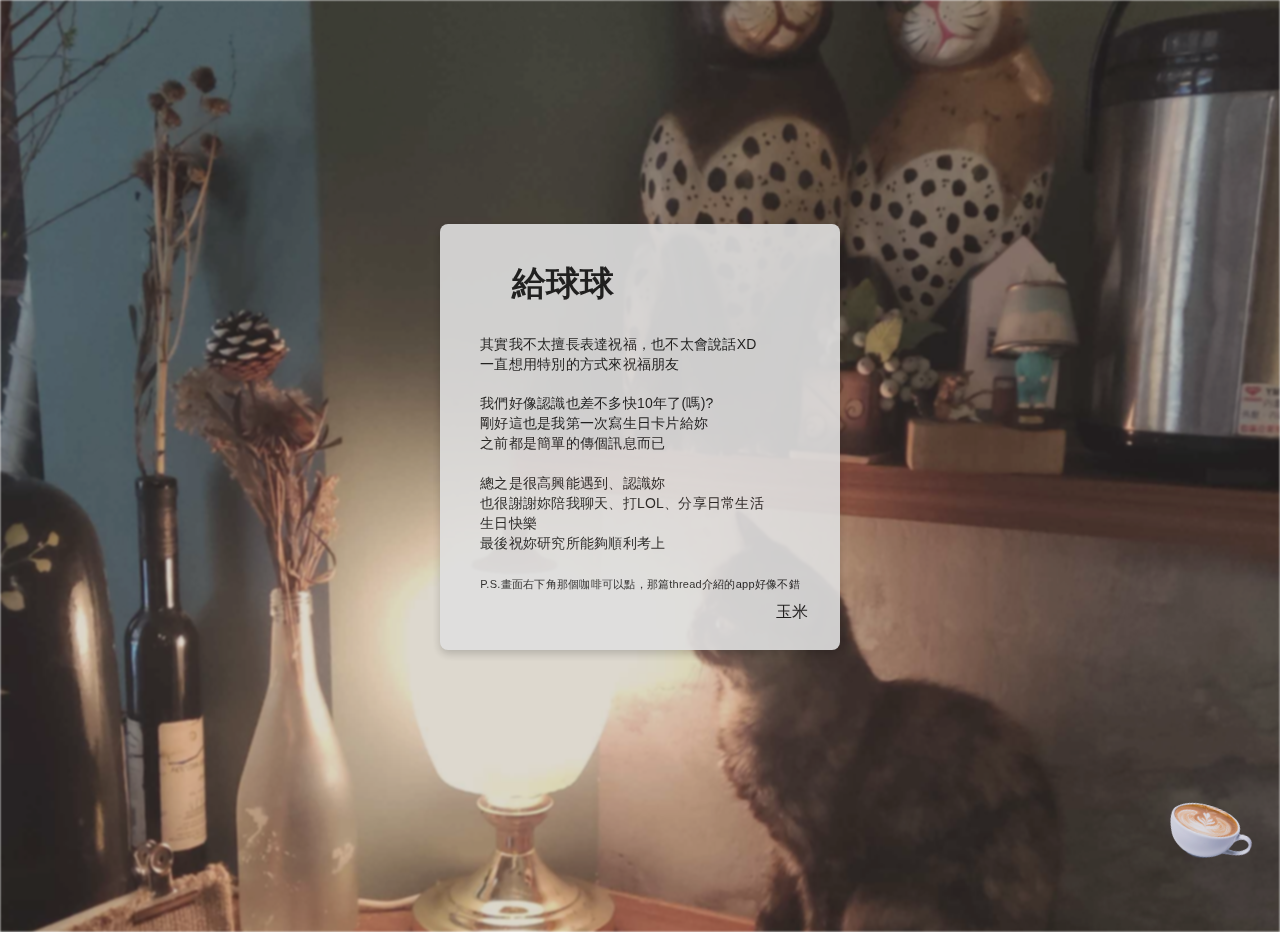
==== commit 1d817d55: "estrella祝福內容修改" ====
--- a/estrella/index.html
+++ b/estrella/index.html
@@ -459,18 +459,18 @@
 <style>.v-theme-provider{background:rgb(var(--v-theme-background));color:rgb(var(--v-theme-on-background))}</style>
 <style>.v-timeline .v-timeline-divider__dot{background:rgb(var(--v-theme-surface-light))}.v-timeline .v-timeline-divider__inner-dot{background:rgb(var(--v-theme-on-surface))}.v-timeline{display:grid;grid-auto-flow:dense;position:relative}.v-timeline--horizontal.v-timeline{grid-column-gap:24px;width:100%}.v-timeline--horizontal.v-timeline .v-timeline-item:nth-child(2n) .v-timeline-item__body{grid-row:3;padding-block-start:24px}.v-timeline--horizontal.v-timeline .v-timeline-item:nth-child(2n) .v-timeline-item__opposite,.v-timeline--horizontal.v-timeline .v-timeline-item:nth-child(odd) .v-timeline-item__body{align-self:flex-end;grid-row:1;padding-block-end:24px}.v-timeline--horizontal.v-timeline .v-timeline-item:nth-child(odd) .v-timeline-item__opposite{grid-row:3;padding-block-start:24px}.v-timeline--vertical.v-timeline{height:100%;row-gap:24px}.v-timeline--vertical.v-timeline .v-timeline-item:first-child .v-timeline-divider,.v-timeline--vertical.v-timeline .v-timeline-item:first-child .v-timeline-item__body,.v-timeline--vertical.v-timeline .v-timeline-item:first-child .v-timeline-item__opposite{padding-block-start:24px}.v-timeline--vertical.v-timeline .v-timeline-item:last-child .v-timeline-divider,.v-timeline--vertical.v-timeline .v-timeline-item:last-child .v-timeline-item__body,.v-timeline--vertical.v-timeline .v-timeline-item:last-child .v-timeline-item__opposite{padding-block-end:24px}.v-timeline--vertical.v-timeline .v-timeline-item:nth-child(2n) .v-timeline-item__body{grid-column:1;padding-inline-end:24px}.v-timeline--vertical.v-timeline .v-timeline-item:nth-child(2n) .v-timeline-item__opposite,.v-timeline--vertical.v-timeline .v-timeline-item:nth-child(odd) .v-timeline-item__body{grid-column:3;padding-inline-start:24px}.v-timeline--vertical.v-timeline .v-timeline-item:nth-child(odd) .v-timeline-item__opposite{grid-column:1;justify-self:flex-end;padding-inline-end:24px}.v-timeline-item{display:contents}.v-timeline-divider{align-items:center;display:flex;position:relative}.v-timeline--horizontal .v-timeline-divider{flex-direction:row;grid-row:2;width:100%}.v-timeline--vertical .v-timeline-divider{flex-direction:column;grid-column:2;height:100%}.v-timeline-divider__before{background:rgba(var(--v-border-color),var(--v-border-opacity));position:absolute}.v-timeline--horizontal .v-timeline-divider__before{height:var(--v-timeline-line-thickness);inset-inline-end:auto;inset-inline-start:-12px;width:calc(var(--v-timeline-line-size-base) + 12px - var(--v-timeline-line-inset))}.v-timeline--vertical .v-timeline-divider__before{height:calc(var(--v-timeline-line-size-base) + 12px - var(--v-timeline-line-inset));top:-12px;width:var(--v-timeline-line-thickness)}.v-timeline-divider__after{background:rgba(var(--v-border-color),var(--v-border-opacity));position:absolute}.v-timeline--horizontal .v-timeline-divider__after{height:var(--v-timeline-line-thickness);inset-inline-end:-12px;inset-inline-start:auto;width:calc(var(--v-timeline-line-size-base) + 12px - var(--v-timeline-line-inset))}.v-timeline--vertical .v-timeline-divider__after{bottom:-12px;height:calc(var(--v-timeline-line-size-base) + 12px - var(--v-timeline-line-inset));width:var(--v-timeline-line-thickness)}.v-timeline--vertical .v-timeline-item:first-child .v-timeline-divider__before{height:calc(var(--v-timeline-line-size-base) + 12px - var(--v-timeline-line-inset));top:0}.v-timeline--horizontal .v-timeline-item:first-child .v-timeline-divider__before{inset-inline-end:auto;inset-inline-start:0;width:calc(var(--v-timeline-line-size-base) + 12px - var(--v-timeline-line-inset))}.v-timeline--vertical .v-timeline-item:first-child .v-timeline-divider__after{height:calc(var(--v-timeline-line-size-base) - var(--v-timeline-line-inset) + var(--v-timeline-line-size-offset))}.v-timeline--horizontal .v-timeline-item:first-child .v-timeline-divider__after{inset-inline-end:-12px;inset-inline-start:auto;width:calc(var(--v-timeline-line-size-base) - var(--v-timeline-line-inset) + var(--v-timeline-line-size-offset))}.v-timeline--vertical .v-timeline-item:last-child .v-timeline-divider__before{height:calc(var(--v-timeline-line-size-base) - var(--v-timeline-line-inset) + var(--v-timeline-line-size-offset))}.v-timeline--horizontal .v-timeline-item:last-child .v-timeline-divider__before{width:calc(var(--v-timeline-line-size-base) - var(--v-timeline-line-inset) + var(--v-timeline-line-size-offset))}.v-timeline--vertical .v-timeline-item:last-child .v-timeline-divider__after{bottom:0;height:calc(var(--v-timeline-line-size-base) + 12px - var(--v-timeline-line-inset))}.v-timeline--horizontal .v-timeline-item:last-child .v-timeline-divider__after{inset-inline-end:0;inset-inline-start:auto;width:calc(var(--v-timeline-line-size-base) + 12px - var(--v-timeline-line-inset))}.v-timeline--vertical .v-timeline-item:only-child .v-timeline-divider__after{height:calc(var(--v-timeline-line-size-base) - var(--v-timeline-line-inset))}.v-timeline-divider__dot{align-items:center;border-radius:50%;box-shadow:0 0 0 0 var(--v-shadow-key-umbra-opacity,rgba(0,0,0,.2)),0 0 0 0 var(--v-shadow-key-penumbra-opacity,rgba(0,0,0,.14)),0 0 0 0 var(--v-shadow-key-ambient-opacity,rgba(0,0,0,.12));display:flex;flex-shrink:0;justify-content:center;z-index:1}.v-timeline-divider__dot--size-x-small{height:22px;width:22px}.v-timeline-divider__dot--size-x-small .v-timeline-divider__inner-dot{height:calc(100% - 6px);width:calc(100% - 6px)}.v-timeline-divider__dot--size-small{height:30px;width:30px}.v-timeline-divider__dot--size-small .v-timeline-divider__inner-dot{height:calc(100% - 8px);width:calc(100% - 8px)}.v-timeline-divider__dot--size-default{height:38px;width:38px}.v-timeline-divider__dot--size-default .v-timeline-divider__inner-dot{height:calc(100% - 8px);width:calc(100% - 8px)}.v-timeline-divider__dot--size-large{height:46px;width:46px}.v-timeline-divider__dot--size-large .v-timeline-divider__inner-dot{height:calc(100% - 8px);width:calc(100% - 8px)}.v-timeline-divider__dot--size-x-large{height:54px;width:54px}.v-timeline-divider__dot--size-x-large .v-timeline-divider__inner-dot{height:calc(100% - 10px);width:calc(100% - 10px)}.v-timeline-divider__inner-dot{align-items:center;border-radius:50%;display:flex;justify-content:center}.v-timeline--horizontal.v-timeline--justify-center{grid-template-rows:minmax(auto,50%) min-content minmax(auto,50%)}.v-timeline--vertical.v-timeline--justify-center{grid-template-columns:minmax(auto,50%) min-content minmax(auto,50%)}.v-timeline--horizontal.v-timeline--justify-auto{grid-template-rows:auto min-content auto}.v-timeline--vertical.v-timeline--justify-auto{grid-template-columns:auto min-content auto}.v-timeline--horizontal.v-timeline--density-comfortable{height:100%}.v-timeline--horizontal.v-timeline--density-comfortable.v-timeline--side-end{grid-template-rows:min-content min-content auto}.v-timeline--horizontal.v-timeline--density-comfortable.v-timeline--side-start{grid-template-rows:auto min-content min-content}.v-timeline--vertical.v-timeline--density-comfortable{width:100%}.v-timeline--vertical.v-timeline--density-comfortable.v-timeline--side-end{grid-template-columns:min-content min-content auto}.v-timeline--vertical.v-timeline--density-comfortable.v-timeline--side-start{grid-template-columns:auto min-content min-content}.v-timeline--horizontal.v-timeline--density-compact.v-timeline--side-end{grid-template-rows:0 min-content auto}.v-timeline--horizontal.v-timeline--density-compact.v-timeline--side-start{grid-template-rows:auto min-content 0}.v-timeline--horizontal.v-timeline--density-compact .v-timeline-item__body{grid-row:1}.v-timeline--vertical.v-timeline--density-compact.v-timeline--side-end{grid-template-columns:0 min-content auto}.v-timeline--vertical.v-timeline--density-compact.v-timeline--side-start{grid-template-columns:auto min-content 0}.v-timeline--vertical.v-timeline--density-compact .v-timeline-item__body{grid-column:3}.v-timeline--horizontal.v-timeline.v-timeline--side-end .v-timeline-item .v-timeline-item__body{grid-row:3;padding-block-end:0;padding-block-start:24px}.v-timeline--horizontal.v-timeline.v-timeline--side-end .v-timeline-item .v-timeline-item__opposite{grid-row:1;padding-block-end:24px;padding-block-start:0}.v-timeline--vertical.v-timeline.v-timeline--side-end .v-timeline-item .v-timeline-item__body{grid-column:3;justify-self:flex-start;padding-inline-end:0;padding-inline-start:24px}.v-timeline--vertical.v-timeline.v-timeline--side-end .v-timeline-item .v-timeline-item__opposite{grid-column:1;justify-self:flex-end;padding-inline-end:24px;padding-inline-start:0}.v-timeline--horizontal.v-timeline.v-timeline--side-start .v-timeline-item .v-timeline-item__body{grid-row:1;padding-block-end:24px;padding-block-start:0}.v-timeline--horizontal.v-timeline.v-timeline--side-start .v-timeline-item .v-timeline-item__opposite{grid-row:3;padding-block-end:0;padding-block-start:24px}.v-timeline--vertical.v-timeline.v-timeline--side-start .v-timeline-item .v-timeline-item__body{grid-column:1;justify-self:flex-end;padding-inline-end:24px}.v-timeline--vertical.v-timeline.v-timeline--side-start .v-timeline-item .v-timeline-item__opposite{grid-column:3;justify-self:flex-start;padding-inline-start:24px}.v-timeline-divider--fill-dot .v-timeline-divider__inner-dot{height:inherit;width:inherit}.v-timeline--align-center{--v-timeline-line-size-base:50%;--v-timeline-line-size-offset:0px}.v-timeline--horizontal.v-timeline--align-center{justify-items:center}.v-timeline--horizontal.v-timeline--align-center .v-timeline-item__body,.v-timeline--horizontal.v-timeline--align-center .v-timeline-item__opposite{padding-inline:12px}.v-timeline--horizontal.v-timeline--align-center .v-timeline-divider{justify-content:center}.v-timeline--vertical.v-timeline--align-center{align-items:center}.v-timeline--vertical.v-timeline--align-center .v-timeline-divider{justify-content:center}.v-timeline--align-start{--v-timeline-line-size-base:100%;--v-timeline-line-size-offset:12px}.v-timeline--align-start .v-timeline-item:first-child .v-timeline-divider__before{--v-timeline-line-size-offset:24px}.v-timeline--align-start .v-timeline-item:first-child .v-timeline-divider__after{--v-timeline-line-size-offset:-12px}.v-timeline--align-start .v-timeline-item:last-child .v-timeline-divider__after{--v-timeline-line-size-offset:0px}.v-timeline--horizontal.v-timeline--align-start{justify-items:flex-start}.v-timeline--horizontal.v-timeline--align-start .v-timeline-divider{justify-content:flex-start}.v-timeline--horizontal.v-timeline--align-start .v-timeline-divider .v-timeline-divider__before{width:calc(var(--v-timeline-line-size-offset) + var(--v-timeline-dot-size)/2 - var(--v-timeline-line-inset))}.v-timeline--horizontal.v-timeline--align-start .v-timeline-divider .v-timeline-divider__after{width:calc(var(--v-timeline-line-size-base) - var(--v-timeline-dot-size)/2 + var(--v-timeline-line-size-offset) - var(--v-timeline-line-inset))}.v-timeline--vertical.v-timeline--align-start{align-items:flex-start}.v-timeline--vertical.v-timeline--align-start .v-timeline-divider{justify-content:flex-start}.v-timeline--vertical.v-timeline--align-start .v-timeline-divider .v-timeline-divider__before{height:calc(var(--v-timeline-line-size-offset) + var(--v-timeline-dot-size)/2 - var(--v-timeline-line-inset))}.v-timeline--vertical.v-timeline--align-start .v-timeline-divider .v-timeline-divider__after{height:calc(var(--v-timeline-line-size-base) - var(--v-timeline-dot-size)/2 + var(--v-timeline-line-size-offset) - var(--v-timeline-line-inset))}.v-timeline--truncate-line-start .v-timeline-item:first-child .v-timeline-divider__before{display:none}.v-timeline--truncate-line-start .v-timeline-item:first-child .v-timeline-divider__after{--v-timeline-line-size-offset:12px}.v-timeline--vertical.v-timeline--truncate-line-start .v-timeline-item:first-child .v-timeline-divider,.v-timeline--vertical.v-timeline--truncate-line-start .v-timeline-item:first-child .v-timeline-item__body,.v-timeline--vertical.v-timeline--truncate-line-start .v-timeline-item:first-child .v-timeline-item__opposite{padding-block-start:0}.v-timeline--horizontal.v-timeline--truncate-line-start .v-timeline-item:first-child .v-timeline-divider,.v-timeline--horizontal.v-timeline--truncate-line-start .v-timeline-item:first-child .v-timeline-item__body,.v-timeline--horizontal.v-timeline--truncate-line-start .v-timeline-item:first-child .v-timeline-item__opposite{padding-inline-start:0}.v-timeline--truncate-line-end .v-timeline-item:last-child .v-timeline-divider__after{display:none}.v-timeline--truncate-line-end .v-timeline-item:last-child .v-timeline-divider__before{--v-timeline-line-size-offset:12px}.v-timeline--vertical.v-timeline--truncate-line-end .v-timeline-item:last-child .v-timeline-divider,.v-timeline--vertical.v-timeline--truncate-line-end .v-timeline-item:last-child .v-timeline-item__body,.v-timeline--vertical.v-timeline--truncate-line-end .v-timeline-item:last-child .v-timeline-item__opposite{padding-block-end:0}.v-timeline--horizontal.v-timeline--truncate-line-end .v-timeline-item:last-child .v-timeline-divider,.v-timeline--horizontal.v-timeline--truncate-line-end .v-timeline-item:last-child .v-timeline-item__body,.v-timeline--horizontal.v-timeline--truncate-line-end .v-timeline-item:last-child .v-timeline-item__opposite{padding-inline-end:0}</style>
 <style>.v-tooltip>.v-overlay__content{background:rgb(var(--v-theme-surface-variant));border-radius:4px;color:rgb(var(--v-theme-on-surface-variant));display:inline-block;font-size:.875rem;line-height:1.6;opacity:1;overflow-wrap:break-word;padding:5px 16px;pointer-events:none;text-transform:none;transition-property:opacity,transform;width:auto}.v-tooltip>.v-overlay__content[class*=enter-active]{transition-duration:.15s;transition-timing-function:cubic-bezier(0,0,.2,1)}.v-tooltip>.v-overlay__content[class*=leave-active]{transition-duration:75ms;transition-timing-function:cubic-bezier(.4,0,1,1)}</style>
-<style>.solid-card[data-v-f51f1741]{backdrop-filter:none!important;-webkit-backdrop-filter:none!important;background-color:#dfdfdf!important;border:none!important;box-shadow:0 4px 8px #0003!important;opacity:.9!important;position:relative;top:-5vh;z-index:10}.card-footer[data-v-f51f1741]{bottom:6%;position:absolute;right:8%}</style>
+<style>.solid-card[data-v-199020c4]{backdrop-filter:none!important;-webkit-backdrop-filter:none!important;background-color:#dfdfdf!important;border:none!important;box-shadow:0 4px 8px #0003!important;opacity:.9!important;position:relative;top:-5vh;z-index:10}.card-footer[data-v-199020c4]{bottom:6%;position:absolute;right:8%}</style>
 <style>.cafe-background[data-v-4c283481]{position:fixed}.background-image[data-v-4c283481],.cafe-background[data-v-4c283481]{height:100%;left:0;top:0;width:100%;z-index:2}.background-image[data-v-4c283481]{background-image:url(/coffeeBackground.jpg);background-size:cover;filter:brightness(.8) sepia(.2) blur(1px)}.background-image[data-v-4c283481],.subtle-decoration[data-v-4c283481]{background-position:50%;opacity:.9;position:absolute}.subtle-decoration[data-v-4c283481]{background-image:url(/coffee.png);background-repeat:no-repeat;background-size:contain;height:100px;width:100px;z-index:5}.subtle-decoration[data-v-4c283481]:hover{transform:scale(1.1);transition:transform .1s ease}.bottom-right[data-v-4c283481]{bottom:20px;right:20px;transform:rotate(15deg)}.bottom-left[data-v-4c283481]{bottom:20px;left:20px;transform:rotate(-15deg)}.coffee-icon-container[data-v-4c283481]{bottom:30px;position:fixed;right:30px;z-index:5}.coffee-icon[data-v-4c283481]{background-color:#fffc;box-shadow:0 2px 8px #0003;opacity:0;position:relative;top:3vh;transition:transform .3s ease}</style>
 <link rel="stylesheet" href="/_nuxt/entry.BMoWWgr2.css" crossorigin>
-<link rel="preload" as="fetch" crossorigin="anonymous" href="/estrella/_payload.json?9b5743d2-f86d-4a1a-a5cf-bb97a5459023">
-<link rel="modulepreload" as="script" crossorigin href="/_nuxt/B6cYe2PT.js">
-<link rel="modulepreload" as="script" crossorigin href="/_nuxt/DTrGKdQe.js">
-<link rel="prefetch" as="script" crossorigin href="/_nuxt/BgvEh5uI.js">
-<link rel="prefetch" as="script" crossorigin href="/_nuxt/CtUqiGgc.js">
-<link rel="prefetch" as="script" crossorigin href="/_nuxt/LJ1sZTiP.js">
+<link rel="preload" as="fetch" crossorigin="anonymous" href="/estrella/_payload.json?00327403-97ed-4bae-a9c3-c749ad787718">
+<link rel="modulepreload" as="script" crossorigin href="/_nuxt/DEtlkKVA.js">
+<link rel="modulepreload" as="script" crossorigin href="/_nuxt/DBlCCsXD.js">
+<link rel="prefetch" as="script" crossorigin href="/_nuxt/BFSFV6IZ.js">
+<link rel="prefetch" as="script" crossorigin href="/_nuxt/CEcx2lk5.js">
+<link rel="prefetch" as="script" crossorigin href="/_nuxt/DKT1vfhk.js">
 <meta name="description" content="今天是重要的日子，生日快樂!一切平安順利！">
 <link rel="icon" type="image/x-icon" href="/icon.ico">
-<script type="module" src="/_nuxt/B6cYe2PT.js" crossorigin></script>
+<script type="module" src="/_nuxt/DEtlkKVA.js" crossorigin></script>
 <script id="unhead:payload" type="application/json">{"title":"來自玉米的祝福"}</script>
-<link rel="preload" as="fetch" fetchpriority="low" crossorigin="anonymous" href="/_nuxt/builds/meta/9b5743d2-f86d-4a1a-a5cf-bb97a5459023.json"></head><body><div id="__nuxt"><div class="v-application v-theme--light v-layout v-layout--full-height v-locale--is-ltr" style=""><div class="v-application__wrap"><!--[--><!--[--><div data-v-f51f1741><div class="v-container v-locale--is-ltr" style="" data-v-f51f1741 data-v-4c283481><div class="background-image" data-v-4c283481></div><div class="cafe-background coffee-icon-container" data-v-4c283481><div class="subtle-decoration bottom-right" data-v-4c283481><span data-v-4c283481></span></div></div></div><div class="v-container v-locale--is-ltr d-flex align-center justify-center" style="min-height:100vh;" data-v-f51f1741><div class="v-card v-theme--light v-card--density-default elevation-3 v-card--variant-elevated pa-6 rounded-lg solid-card" style="max-width:600px;" data-v-f51f1741><!----><div class="v-card__loader"><div class="v-progress-linear v-theme--light v-locale--is-ltr" style="top:0;height:0;--v-progress-linear-height:2px;" role="progressbar" aria-hidden="true" aria-valuemin="0" aria-valuemax="100"><!----><div class="v-progress-linear__background" style="opacity:NaN;"></div><div class="v-progress-linear__buffer" style="opacity:NaN;width:0%;"></div><div class="v-progress-linear__indeterminate"><!--[--><div class="v-progress-linear__indeterminate long" style=""></div><div class="v-progress-linear__indeterminate short" style=""></div><!--]--></div><!----></div></div><!----><!----><!--[--><div class="v-card-title text-center text-h4 font-weight-bold mb-4" style="position:relative;left:-6vw;" data-v-f51f1741> 給球球 </div><div class="v-card-text text-left mb-4" style="" data-v-f51f1741><div data-v-f51f1741><p data-v-f51f1741>想說跟妳好像認識了也差不多也快10年了(嗎)?<br data-v-f51f1741> 其實我不太擅長表達祝福，也不太會說話XD<br data-v-f51f1741> 紀念一下就順手做了這個網站<!----><br data-v-f51f1741> 挺高興能遇到、認識妳<br data-v-f51f1741> 也很謝謝妳陪我聊天、打LOL、分享日常生活<br data-v-f51f1741> 如果有機會，能找妳一起去喝個出去咖啡?<br data-v-f51f1741><br data-v-f51f1741><!----><br data-v-f51f1741> 最後祝妳研究所能夠順利考上，生日快樂 </p></div></div><div class="card-footer" data-v-f51f1741> 玉米 </div><!--]--><!----><!--[--><!----><span class="v-card__underlay"></span><!--]--></div></div></div><!--]--><!--]--></div></div></div><div id="teleports"></div><script type="application/json" data-nuxt-data="nuxt-app" data-ssr="true" id="__NUXT_DATA__" data-src="/estrella/_payload.json?9b5743d2-f86d-4a1a-a5cf-bb97a5459023">[{"state":1,"once":3,"_errors":4,"serverRendered":6,"path":7,"prerenderedAt":8},["Reactive",2],{},["Set"],["ShallowReactive",5],{},true,"/estrella",1741104460652]</script>
-<script>window.__NUXT__={};window.__NUXT__.config={public:{},app:{baseURL:"/",buildId:"9b5743d2-f86d-4a1a-a5cf-bb97a5459023",buildAssetsDir:"/_nuxt/",cdnURL:""}}</script></body></html>+<link rel="preload" as="fetch" fetchpriority="low" crossorigin="anonymous" href="/_nuxt/builds/meta/00327403-97ed-4bae-a9c3-c749ad787718.json"></head><body><div id="__nuxt"><div class="v-application v-theme--light v-layout v-layout--full-height v-locale--is-ltr" style=""><div class="v-application__wrap"><!--[--><!--[--><div data-v-199020c4><div class="v-container v-locale--is-ltr" style="" data-v-199020c4 data-v-4c283481><div class="background-image" data-v-4c283481></div><div class="cafe-background coffee-icon-container" data-v-4c283481><div class="subtle-decoration bottom-right" data-v-4c283481><span data-v-4c283481></span></div></div></div><div class="v-container v-locale--is-ltr d-flex align-center justify-center" style="min-height:100vh;" data-v-199020c4><div class="v-card v-theme--light v-card--density-default elevation-3 v-card--variant-elevated pa-6 rounded-lg solid-card" style="max-width:600px;" data-v-199020c4><!----><div class="v-card__loader"><div class="v-progress-linear v-theme--light v-locale--is-ltr" style="top:0;height:0;--v-progress-linear-height:2px;" role="progressbar" aria-hidden="true" aria-valuemin="0" aria-valuemax="100"><!----><div class="v-progress-linear__background" style="opacity:NaN;"></div><div class="v-progress-linear__buffer" style="opacity:NaN;width:0%;"></div><div class="v-progress-linear__indeterminate"><!--[--><div class="v-progress-linear__indeterminate long" style=""></div><div class="v-progress-linear__indeterminate short" style=""></div><!--]--></div><!----></div></div><!----><!----><!--[--><div class="v-card-title text-center text-h4 font-weight-bold mb-4" style="position:relative;left:-6vw;" data-v-199020c4> 給球球 </div><div class="v-card-text text-left mb-4" style="" data-v-199020c4><div data-v-199020c4><p data-v-199020c4>其實我不太擅長表達祝福，也不太會說話XD<br data-v-199020c4> 一直想用特別的方式來祝福朋友<!----><br data-v-199020c4><br data-v-199020c4> 我們好像認識也差不多快10年了(嗎)?<br data-v-199020c4> 剛好這也是我第一次寫生日卡片給妳<br data-v-199020c4> 之前都是簡單的傳個訊息而已<br data-v-199020c4><br data-v-199020c4> 總之是很高興能遇到、認識妳<br data-v-199020c4> 也很謝謝妳陪我聊天、打LOL、分享日常生活<br data-v-199020c4> 生日快樂<br data-v-199020c4> 最後祝妳研究所能夠順利考上<br data-v-199020c4><br data-v-199020c4><!----><span style="font-size:11px;" data-v-199020c4>P.S.畫面右下角那個咖啡可以點，那篇thread介紹的app好像不錯</span></p></div></div><div class="card-footer" data-v-199020c4> 玉米 </div><!--]--><!----><!--[--><!----><span class="v-card__underlay"></span><!--]--></div></div></div><!--]--><!--]--></div></div></div><div id="teleports"></div><script type="application/json" data-nuxt-data="nuxt-app" data-ssr="true" id="__NUXT_DATA__" data-src="/estrella/_payload.json?00327403-97ed-4bae-a9c3-c749ad787718">[{"state":1,"once":3,"_errors":4,"serverRendered":6,"path":7,"prerenderedAt":8},["Reactive",2],{},["Set"],["ShallowReactive",5],{},true,"/estrella",1741182404518]</script>
+<script>window.__NUXT__={};window.__NUXT__.config={public:{},app:{baseURL:"/",buildId:"00327403-97ed-4bae-a9c3-c749ad787718",buildAssetsDir:"/_nuxt/",cdnURL:""}}</script></body></html>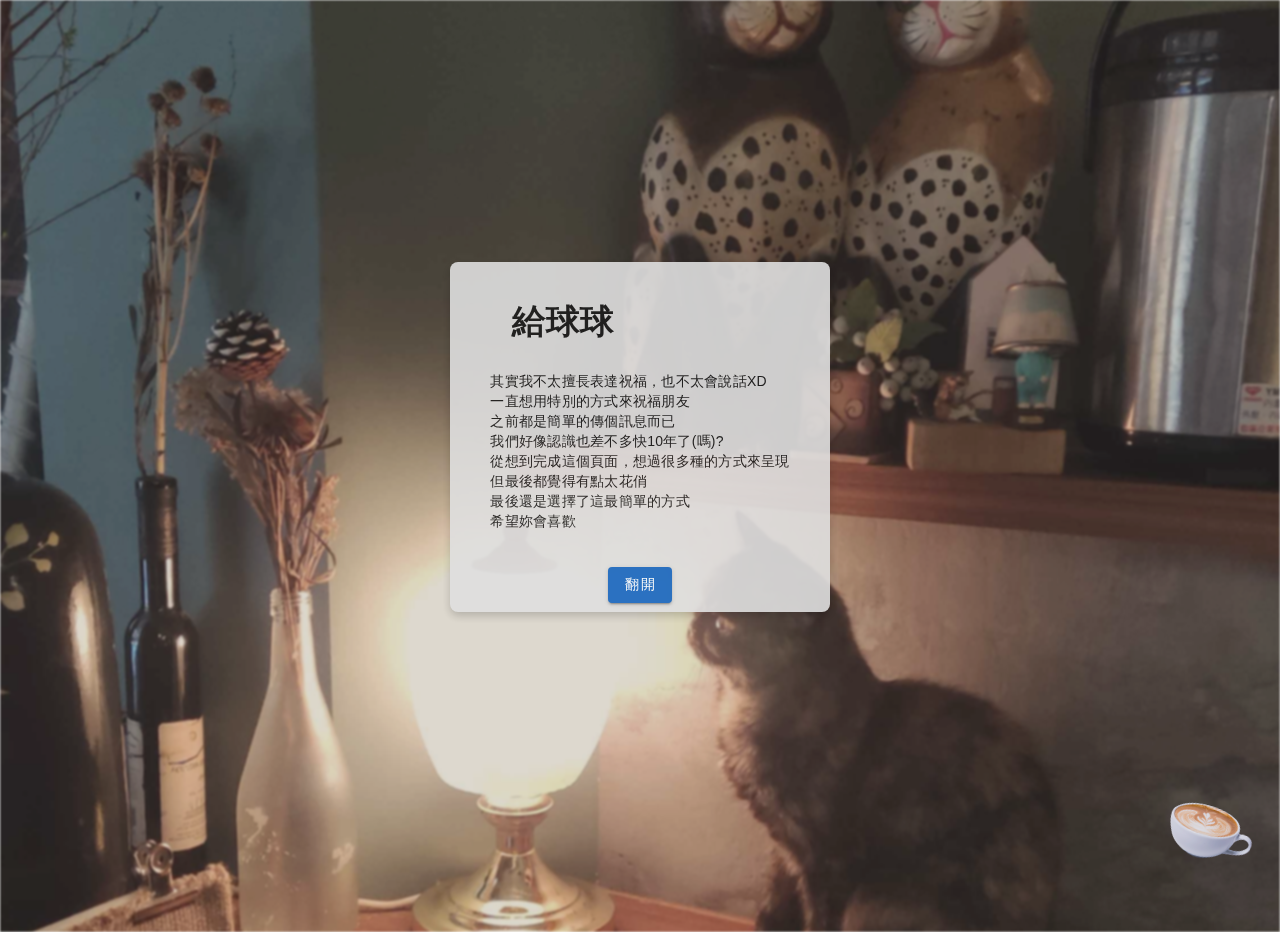
==== commit fafbe248: "estrella呈現方式修改" ====
--- a/estrella/index.html
+++ b/estrella/index.html
@@ -459,18 +459,18 @@
 <style>.v-theme-provider{background:rgb(var(--v-theme-background));color:rgb(var(--v-theme-on-background))}</style>
 <style>.v-timeline .v-timeline-divider__dot{background:rgb(var(--v-theme-surface-light))}.v-timeline .v-timeline-divider__inner-dot{background:rgb(var(--v-theme-on-surface))}.v-timeline{display:grid;grid-auto-flow:dense;position:relative}.v-timeline--horizontal.v-timeline{grid-column-gap:24px;width:100%}.v-timeline--horizontal.v-timeline .v-timeline-item:nth-child(2n) .v-timeline-item__body{grid-row:3;padding-block-start:24px}.v-timeline--horizontal.v-timeline .v-timeline-item:nth-child(2n) .v-timeline-item__opposite,.v-timeline--horizontal.v-timeline .v-timeline-item:nth-child(odd) .v-timeline-item__body{align-self:flex-end;grid-row:1;padding-block-end:24px}.v-timeline--horizontal.v-timeline .v-timeline-item:nth-child(odd) .v-timeline-item__opposite{grid-row:3;padding-block-start:24px}.v-timeline--vertical.v-timeline{height:100%;row-gap:24px}.v-timeline--vertical.v-timeline .v-timeline-item:first-child .v-timeline-divider,.v-timeline--vertical.v-timeline .v-timeline-item:first-child .v-timeline-item__body,.v-timeline--vertical.v-timeline .v-timeline-item:first-child .v-timeline-item__opposite{padding-block-start:24px}.v-timeline--vertical.v-timeline .v-timeline-item:last-child .v-timeline-divider,.v-timeline--vertical.v-timeline .v-timeline-item:last-child .v-timeline-item__body,.v-timeline--vertical.v-timeline .v-timeline-item:last-child .v-timeline-item__opposite{padding-block-end:24px}.v-timeline--vertical.v-timeline .v-timeline-item:nth-child(2n) .v-timeline-item__body{grid-column:1;padding-inline-end:24px}.v-timeline--vertical.v-timeline .v-timeline-item:nth-child(2n) .v-timeline-item__opposite,.v-timeline--vertical.v-timeline .v-timeline-item:nth-child(odd) .v-timeline-item__body{grid-column:3;padding-inline-start:24px}.v-timeline--vertical.v-timeline .v-timeline-item:nth-child(odd) .v-timeline-item__opposite{grid-column:1;justify-self:flex-end;padding-inline-end:24px}.v-timeline-item{display:contents}.v-timeline-divider{align-items:center;display:flex;position:relative}.v-timeline--horizontal .v-timeline-divider{flex-direction:row;grid-row:2;width:100%}.v-timeline--vertical .v-timeline-divider{flex-direction:column;grid-column:2;height:100%}.v-timeline-divider__before{background:rgba(var(--v-border-color),var(--v-border-opacity));position:absolute}.v-timeline--horizontal .v-timeline-divider__before{height:var(--v-timeline-line-thickness);inset-inline-end:auto;inset-inline-start:-12px;width:calc(var(--v-timeline-line-size-base) + 12px - var(--v-timeline-line-inset))}.v-timeline--vertical .v-timeline-divider__before{height:calc(var(--v-timeline-line-size-base) + 12px - var(--v-timeline-line-inset));top:-12px;width:var(--v-timeline-line-thickness)}.v-timeline-divider__after{background:rgba(var(--v-border-color),var(--v-border-opacity));position:absolute}.v-timeline--horizontal .v-timeline-divider__after{height:var(--v-timeline-line-thickness);inset-inline-end:-12px;inset-inline-start:auto;width:calc(var(--v-timeline-line-size-base) + 12px - var(--v-timeline-line-inset))}.v-timeline--vertical .v-timeline-divider__after{bottom:-12px;height:calc(var(--v-timeline-line-size-base) + 12px - var(--v-timeline-line-inset));width:var(--v-timeline-line-thickness)}.v-timeline--vertical .v-timeline-item:first-child .v-timeline-divider__before{height:calc(var(--v-timeline-line-size-base) + 12px - var(--v-timeline-line-inset));top:0}.v-timeline--horizontal .v-timeline-item:first-child .v-timeline-divider__before{inset-inline-end:auto;inset-inline-start:0;width:calc(var(--v-timeline-line-size-base) + 12px - var(--v-timeline-line-inset))}.v-timeline--vertical .v-timeline-item:first-child .v-timeline-divider__after{height:calc(var(--v-timeline-line-size-base) - var(--v-timeline-line-inset) + var(--v-timeline-line-size-offset))}.v-timeline--horizontal .v-timeline-item:first-child .v-timeline-divider__after{inset-inline-end:-12px;inset-inline-start:auto;width:calc(var(--v-timeline-line-size-base) - var(--v-timeline-line-inset) + var(--v-timeline-line-size-offset))}.v-timeline--vertical .v-timeline-item:last-child .v-timeline-divider__before{height:calc(var(--v-timeline-line-size-base) - var(--v-timeline-line-inset) + var(--v-timeline-line-size-offset))}.v-timeline--horizontal .v-timeline-item:last-child .v-timeline-divider__before{width:calc(var(--v-timeline-line-size-base) - var(--v-timeline-line-inset) + var(--v-timeline-line-size-offset))}.v-timeline--vertical .v-timeline-item:last-child .v-timeline-divider__after{bottom:0;height:calc(var(--v-timeline-line-size-base) + 12px - var(--v-timeline-line-inset))}.v-timeline--horizontal .v-timeline-item:last-child .v-timeline-divider__after{inset-inline-end:0;inset-inline-start:auto;width:calc(var(--v-timeline-line-size-base) + 12px - var(--v-timeline-line-inset))}.v-timeline--vertical .v-timeline-item:only-child .v-timeline-divider__after{height:calc(var(--v-timeline-line-size-base) - var(--v-timeline-line-inset))}.v-timeline-divider__dot{align-items:center;border-radius:50%;box-shadow:0 0 0 0 var(--v-shadow-key-umbra-opacity,rgba(0,0,0,.2)),0 0 0 0 var(--v-shadow-key-penumbra-opacity,rgba(0,0,0,.14)),0 0 0 0 var(--v-shadow-key-ambient-opacity,rgba(0,0,0,.12));display:flex;flex-shrink:0;justify-content:center;z-index:1}.v-timeline-divider__dot--size-x-small{height:22px;width:22px}.v-timeline-divider__dot--size-x-small .v-timeline-divider__inner-dot{height:calc(100% - 6px);width:calc(100% - 6px)}.v-timeline-divider__dot--size-small{height:30px;width:30px}.v-timeline-divider__dot--size-small .v-timeline-divider__inner-dot{height:calc(100% - 8px);width:calc(100% - 8px)}.v-timeline-divider__dot--size-default{height:38px;width:38px}.v-timeline-divider__dot--size-default .v-timeline-divider__inner-dot{height:calc(100% - 8px);width:calc(100% - 8px)}.v-timeline-divider__dot--size-large{height:46px;width:46px}.v-timeline-divider__dot--size-large .v-timeline-divider__inner-dot{height:calc(100% - 8px);width:calc(100% - 8px)}.v-timeline-divider__dot--size-x-large{height:54px;width:54px}.v-timeline-divider__dot--size-x-large .v-timeline-divider__inner-dot{height:calc(100% - 10px);width:calc(100% - 10px)}.v-timeline-divider__inner-dot{align-items:center;border-radius:50%;display:flex;justify-content:center}.v-timeline--horizontal.v-timeline--justify-center{grid-template-rows:minmax(auto,50%) min-content minmax(auto,50%)}.v-timeline--vertical.v-timeline--justify-center{grid-template-columns:minmax(auto,50%) min-content minmax(auto,50%)}.v-timeline--horizontal.v-timeline--justify-auto{grid-template-rows:auto min-content auto}.v-timeline--vertical.v-timeline--justify-auto{grid-template-columns:auto min-content auto}.v-timeline--horizontal.v-timeline--density-comfortable{height:100%}.v-timeline--horizontal.v-timeline--density-comfortable.v-timeline--side-end{grid-template-rows:min-content min-content auto}.v-timeline--horizontal.v-timeline--density-comfortable.v-timeline--side-start{grid-template-rows:auto min-content min-content}.v-timeline--vertical.v-timeline--density-comfortable{width:100%}.v-timeline--vertical.v-timeline--density-comfortable.v-timeline--side-end{grid-template-columns:min-content min-content auto}.v-timeline--vertical.v-timeline--density-comfortable.v-timeline--side-start{grid-template-columns:auto min-content min-content}.v-timeline--horizontal.v-timeline--density-compact.v-timeline--side-end{grid-template-rows:0 min-content auto}.v-timeline--horizontal.v-timeline--density-compact.v-timeline--side-start{grid-template-rows:auto min-content 0}.v-timeline--horizontal.v-timeline--density-compact .v-timeline-item__body{grid-row:1}.v-timeline--vertical.v-timeline--density-compact.v-timeline--side-end{grid-template-columns:0 min-content auto}.v-timeline--vertical.v-timeline--density-compact.v-timeline--side-start{grid-template-columns:auto min-content 0}.v-timeline--vertical.v-timeline--density-compact .v-timeline-item__body{grid-column:3}.v-timeline--horizontal.v-timeline.v-timeline--side-end .v-timeline-item .v-timeline-item__body{grid-row:3;padding-block-end:0;padding-block-start:24px}.v-timeline--horizontal.v-timeline.v-timeline--side-end .v-timeline-item .v-timeline-item__opposite{grid-row:1;padding-block-end:24px;padding-block-start:0}.v-timeline--vertical.v-timeline.v-timeline--side-end .v-timeline-item .v-timeline-item__body{grid-column:3;justify-self:flex-start;padding-inline-end:0;padding-inline-start:24px}.v-timeline--vertical.v-timeline.v-timeline--side-end .v-timeline-item .v-timeline-item__opposite{grid-column:1;justify-self:flex-end;padding-inline-end:24px;padding-inline-start:0}.v-timeline--horizontal.v-timeline.v-timeline--side-start .v-timeline-item .v-timeline-item__body{grid-row:1;padding-block-end:24px;padding-block-start:0}.v-timeline--horizontal.v-timeline.v-timeline--side-start .v-timeline-item .v-timeline-item__opposite{grid-row:3;padding-block-end:0;padding-block-start:24px}.v-timeline--vertical.v-timeline.v-timeline--side-start .v-timeline-item .v-timeline-item__body{grid-column:1;justify-self:flex-end;padding-inline-end:24px}.v-timeline--vertical.v-timeline.v-timeline--side-start .v-timeline-item .v-timeline-item__opposite{grid-column:3;justify-self:flex-start;padding-inline-start:24px}.v-timeline-divider--fill-dot .v-timeline-divider__inner-dot{height:inherit;width:inherit}.v-timeline--align-center{--v-timeline-line-size-base:50%;--v-timeline-line-size-offset:0px}.v-timeline--horizontal.v-timeline--align-center{justify-items:center}.v-timeline--horizontal.v-timeline--align-center .v-timeline-item__body,.v-timeline--horizontal.v-timeline--align-center .v-timeline-item__opposite{padding-inline:12px}.v-timeline--horizontal.v-timeline--align-center .v-timeline-divider{justify-content:center}.v-timeline--vertical.v-timeline--align-center{align-items:center}.v-timeline--vertical.v-timeline--align-center .v-timeline-divider{justify-content:center}.v-timeline--align-start{--v-timeline-line-size-base:100%;--v-timeline-line-size-offset:12px}.v-timeline--align-start .v-timeline-item:first-child .v-timeline-divider__before{--v-timeline-line-size-offset:24px}.v-timeline--align-start .v-timeline-item:first-child .v-timeline-divider__after{--v-timeline-line-size-offset:-12px}.v-timeline--align-start .v-timeline-item:last-child .v-timeline-divider__after{--v-timeline-line-size-offset:0px}.v-timeline--horizontal.v-timeline--align-start{justify-items:flex-start}.v-timeline--horizontal.v-timeline--align-start .v-timeline-divider{justify-content:flex-start}.v-timeline--horizontal.v-timeline--align-start .v-timeline-divider .v-timeline-divider__before{width:calc(var(--v-timeline-line-size-offset) + var(--v-timeline-dot-size)/2 - var(--v-timeline-line-inset))}.v-timeline--horizontal.v-timeline--align-start .v-timeline-divider .v-timeline-divider__after{width:calc(var(--v-timeline-line-size-base) - var(--v-timeline-dot-size)/2 + var(--v-timeline-line-size-offset) - var(--v-timeline-line-inset))}.v-timeline--vertical.v-timeline--align-start{align-items:flex-start}.v-timeline--vertical.v-timeline--align-start .v-timeline-divider{justify-content:flex-start}.v-timeline--vertical.v-timeline--align-start .v-timeline-divider .v-timeline-divider__before{height:calc(var(--v-timeline-line-size-offset) + var(--v-timeline-dot-size)/2 - var(--v-timeline-line-inset))}.v-timeline--vertical.v-timeline--align-start .v-timeline-divider .v-timeline-divider__after{height:calc(var(--v-timeline-line-size-base) - var(--v-timeline-dot-size)/2 + var(--v-timeline-line-size-offset) - var(--v-timeline-line-inset))}.v-timeline--truncate-line-start .v-timeline-item:first-child .v-timeline-divider__before{display:none}.v-timeline--truncate-line-start .v-timeline-item:first-child .v-timeline-divider__after{--v-timeline-line-size-offset:12px}.v-timeline--vertical.v-timeline--truncate-line-start .v-timeline-item:first-child .v-timeline-divider,.v-timeline--vertical.v-timeline--truncate-line-start .v-timeline-item:first-child .v-timeline-item__body,.v-timeline--vertical.v-timeline--truncate-line-start .v-timeline-item:first-child .v-timeline-item__opposite{padding-block-start:0}.v-timeline--horizontal.v-timeline--truncate-line-start .v-timeline-item:first-child .v-timeline-divider,.v-timeline--horizontal.v-timeline--truncate-line-start .v-timeline-item:first-child .v-timeline-item__body,.v-timeline--horizontal.v-timeline--truncate-line-start .v-timeline-item:first-child .v-timeline-item__opposite{padding-inline-start:0}.v-timeline--truncate-line-end .v-timeline-item:last-child .v-timeline-divider__after{display:none}.v-timeline--truncate-line-end .v-timeline-item:last-child .v-timeline-divider__before{--v-timeline-line-size-offset:12px}.v-timeline--vertical.v-timeline--truncate-line-end .v-timeline-item:last-child .v-timeline-divider,.v-timeline--vertical.v-timeline--truncate-line-end .v-timeline-item:last-child .v-timeline-item__body,.v-timeline--vertical.v-timeline--truncate-line-end .v-timeline-item:last-child .v-timeline-item__opposite{padding-block-end:0}.v-timeline--horizontal.v-timeline--truncate-line-end .v-timeline-item:last-child .v-timeline-divider,.v-timeline--horizontal.v-timeline--truncate-line-end .v-timeline-item:last-child .v-timeline-item__body,.v-timeline--horizontal.v-timeline--truncate-line-end .v-timeline-item:last-child .v-timeline-item__opposite{padding-inline-end:0}</style>
 <style>.v-tooltip>.v-overlay__content{background:rgb(var(--v-theme-surface-variant));border-radius:4px;color:rgb(var(--v-theme-on-surface-variant));display:inline-block;font-size:.875rem;line-height:1.6;opacity:1;overflow-wrap:break-word;padding:5px 16px;pointer-events:none;text-transform:none;transition-property:opacity,transform;width:auto}.v-tooltip>.v-overlay__content[class*=enter-active]{transition-duration:.15s;transition-timing-function:cubic-bezier(0,0,.2,1)}.v-tooltip>.v-overlay__content[class*=leave-active]{transition-duration:75ms;transition-timing-function:cubic-bezier(.4,0,1,1)}</style>
-<style>.solid-card[data-v-199020c4]{backdrop-filter:none!important;-webkit-backdrop-filter:none!important;background-color:#dfdfdf!important;border:none!important;box-shadow:0 4px 8px #0003!important;opacity:.9!important;position:relative;top:-5vh;z-index:10}.card-footer[data-v-199020c4]{bottom:6%;position:absolute;right:8%}</style>
+<style>.solid-card[data-v-fa55ad68]{backdrop-filter:none!important;-webkit-backdrop-filter:none!important;background-color:#dfdfdf!important;border:none!important;box-shadow:0 4px 8px #0003!important;opacity:.9!important;position:relative;top:-5vh;z-index:10}.card-footer[data-v-fa55ad68]{bottom:6%;position:absolute;right:8%}</style>
 <style>.cafe-background[data-v-4c283481]{position:fixed}.background-image[data-v-4c283481],.cafe-background[data-v-4c283481]{height:100%;left:0;top:0;width:100%;z-index:2}.background-image[data-v-4c283481]{background-image:url(/coffeeBackground.jpg);background-size:cover;filter:brightness(.8) sepia(.2) blur(1px)}.background-image[data-v-4c283481],.subtle-decoration[data-v-4c283481]{background-position:50%;opacity:.9;position:absolute}.subtle-decoration[data-v-4c283481]{background-image:url(/coffee.png);background-repeat:no-repeat;background-size:contain;height:100px;width:100px;z-index:5}.subtle-decoration[data-v-4c283481]:hover{transform:scale(1.1);transition:transform .1s ease}.bottom-right[data-v-4c283481]{bottom:20px;right:20px;transform:rotate(15deg)}.bottom-left[data-v-4c283481]{bottom:20px;left:20px;transform:rotate(-15deg)}.coffee-icon-container[data-v-4c283481]{bottom:30px;position:fixed;right:30px;z-index:5}.coffee-icon[data-v-4c283481]{background-color:#fffc;box-shadow:0 2px 8px #0003;opacity:0;position:relative;top:3vh;transition:transform .3s ease}</style>
 <link rel="stylesheet" href="/_nuxt/entry.BMoWWgr2.css" crossorigin>
-<link rel="preload" as="fetch" crossorigin="anonymous" href="/estrella/_payload.json?00327403-97ed-4bae-a9c3-c749ad787718">
-<link rel="modulepreload" as="script" crossorigin href="/_nuxt/DEtlkKVA.js">
-<link rel="modulepreload" as="script" crossorigin href="/_nuxt/DBlCCsXD.js">
-<link rel="prefetch" as="script" crossorigin href="/_nuxt/BFSFV6IZ.js">
-<link rel="prefetch" as="script" crossorigin href="/_nuxt/CEcx2lk5.js">
-<link rel="prefetch" as="script" crossorigin href="/_nuxt/DKT1vfhk.js">
+<link rel="preload" as="fetch" crossorigin="anonymous" href="/estrella/_payload.json?48cf0fa1-8a74-4adf-ab7f-a0aedbc16abc">
+<link rel="modulepreload" as="script" crossorigin href="/_nuxt/CKnxj-wk.js">
+<link rel="modulepreload" as="script" crossorigin href="/_nuxt/CXd8Vjok.js">
+<link rel="prefetch" as="script" crossorigin href="/_nuxt/CyOsBcaD.js">
+<link rel="prefetch" as="script" crossorigin href="/_nuxt/D-WkU_Lc.js">
+<link rel="prefetch" as="script" crossorigin href="/_nuxt/BKbeJwGf.js">
 <meta name="description" content="今天是重要的日子，生日快樂!一切平安順利！">
 <link rel="icon" type="image/x-icon" href="/icon.ico">
-<script type="module" src="/_nuxt/DEtlkKVA.js" crossorigin></script>
+<script type="module" src="/_nuxt/CKnxj-wk.js" crossorigin></script>
 <script id="unhead:payload" type="application/json">{"title":"來自玉米的祝福"}</script>
-<link rel="preload" as="fetch" fetchpriority="low" crossorigin="anonymous" href="/_nuxt/builds/meta/00327403-97ed-4bae-a9c3-c749ad787718.json"></head><body><div id="__nuxt"><div class="v-application v-theme--light v-layout v-layout--full-height v-locale--is-ltr" style=""><div class="v-application__wrap"><!--[--><!--[--><div data-v-199020c4><div class="v-container v-locale--is-ltr" style="" data-v-199020c4 data-v-4c283481><div class="background-image" data-v-4c283481></div><div class="cafe-background coffee-icon-container" data-v-4c283481><div class="subtle-decoration bottom-right" data-v-4c283481><span data-v-4c283481></span></div></div></div><div class="v-container v-locale--is-ltr d-flex align-center justify-center" style="min-height:100vh;" data-v-199020c4><div class="v-card v-theme--light v-card--density-default elevation-3 v-card--variant-elevated pa-6 rounded-lg solid-card" style="max-width:600px;" data-v-199020c4><!----><div class="v-card__loader"><div class="v-progress-linear v-theme--light v-locale--is-ltr" style="top:0;height:0;--v-progress-linear-height:2px;" role="progressbar" aria-hidden="true" aria-valuemin="0" aria-valuemax="100"><!----><div class="v-progress-linear__background" style="opacity:NaN;"></div><div class="v-progress-linear__buffer" style="opacity:NaN;width:0%;"></div><div class="v-progress-linear__indeterminate"><!--[--><div class="v-progress-linear__indeterminate long" style=""></div><div class="v-progress-linear__indeterminate short" style=""></div><!--]--></div><!----></div></div><!----><!----><!--[--><div class="v-card-title text-center text-h4 font-weight-bold mb-4" style="position:relative;left:-6vw;" data-v-199020c4> 給球球 </div><div class="v-card-text text-left mb-4" style="" data-v-199020c4><div data-v-199020c4><p data-v-199020c4>其實我不太擅長表達祝福，也不太會說話XD<br data-v-199020c4> 一直想用特別的方式來祝福朋友<!----><br data-v-199020c4><br data-v-199020c4> 我們好像認識也差不多快10年了(嗎)?<br data-v-199020c4> 剛好這也是我第一次寫生日卡片給妳<br data-v-199020c4> 之前都是簡單的傳個訊息而已<br data-v-199020c4><br data-v-199020c4> 總之是很高興能遇到、認識妳<br data-v-199020c4> 也很謝謝妳陪我聊天、打LOL、分享日常生活<br data-v-199020c4> 生日快樂<br data-v-199020c4> 最後祝妳研究所能夠順利考上<br data-v-199020c4><br data-v-199020c4><!----><span style="font-size:11px;" data-v-199020c4>P.S.畫面右下角那個咖啡可以點，那篇thread介紹的app好像不錯</span></p></div></div><div class="card-footer" data-v-199020c4> 玉米 </div><!--]--><!----><!--[--><!----><span class="v-card__underlay"></span><!--]--></div></div></div><!--]--><!--]--></div></div></div><div id="teleports"></div><script type="application/json" data-nuxt-data="nuxt-app" data-ssr="true" id="__NUXT_DATA__" data-src="/estrella/_payload.json?00327403-97ed-4bae-a9c3-c749ad787718">[{"state":1,"once":3,"_errors":4,"serverRendered":6,"path":7,"prerenderedAt":8},["Reactive",2],{},["Set"],["ShallowReactive",5],{},true,"/estrella",1741182404518]</script>
-<script>window.__NUXT__={};window.__NUXT__.config={public:{},app:{baseURL:"/",buildId:"00327403-97ed-4bae-a9c3-c749ad787718",buildAssetsDir:"/_nuxt/",cdnURL:""}}</script></body></html>+<link rel="preload" as="fetch" fetchpriority="low" crossorigin="anonymous" href="/_nuxt/builds/meta/48cf0fa1-8a74-4adf-ab7f-a0aedbc16abc.json"></head><body><div id="__nuxt"><div class="v-application v-theme--light v-layout v-layout--full-height v-locale--is-ltr" style=""><div class="v-application__wrap"><!--[--><!--[--><div data-v-fa55ad68><div class="v-container v-locale--is-ltr" style="" data-v-fa55ad68 data-v-4c283481><div class="background-image" data-v-4c283481></div><div class="cafe-background coffee-icon-container" data-v-4c283481><div class="subtle-decoration bottom-right" data-v-4c283481><span data-v-4c283481></span></div></div></div><div class="v-container v-locale--is-ltr d-flex align-center justify-center" style="min-height:100vh;" data-v-fa55ad68><div class="v-card v-theme--light v-card--density-default elevation-3 v-card--variant-elevated pa-6 rounded-lg solid-card" style="max-width:600px;" data-v-fa55ad68><!----><div class="v-card__loader"><div class="v-progress-linear v-theme--light v-locale--is-ltr" style="top:0;height:0;--v-progress-linear-height:2px;" role="progressbar" aria-hidden="true" aria-valuemin="0" aria-valuemax="100"><!----><div class="v-progress-linear__background" style="opacity:NaN;"></div><div class="v-progress-linear__buffer" style="opacity:NaN;width:0%;"></div><div class="v-progress-linear__indeterminate"><!--[--><div class="v-progress-linear__indeterminate long" style=""></div><div class="v-progress-linear__indeterminate short" style=""></div><!--]--></div><!----></div></div><!----><!----><!--[--><div class="v-card-title text-center text-h4 font-weight-bold mb-4" style="position:relative;left:-6vw;" data-v-fa55ad68> 給球球 </div><div class="v-card-text text-left mb-4" style="" data-v-fa55ad68><div data-v-fa55ad68><p data-v-fa55ad68> 其實我不太擅長表達祝福，也不太會說話XD<br data-v-fa55ad68> 一直想用特別的方式來祝福朋友<!----><br data-v-fa55ad68> 之前都是簡單的傳個訊息而已<br data-v-fa55ad68> 我們好像認識也差不多快10年了(嗎)?<br data-v-fa55ad68> 從想到完成這個頁面，想過很多種的方式來呈現<br data-v-fa55ad68> 但最後都覺得有點太花俏<br data-v-fa55ad68> 最後還是選擇了這最簡單的方式<br data-v-fa55ad68> 希望妳會喜歡<br data-v-fa55ad68></p></div><div class="card-footer" data-v-fa55ad68></div></div><div class="text-center mt-4" data-v-fa55ad68><button type="button" class="v-btn v-btn--elevated v-theme--light bg-primary v-btn--density-default v-btn--size-default v-btn--variant-elevated mb-n4" style="" data-v-fa55ad68><!--[--><span class="v-btn__overlay"></span><span class="v-btn__underlay"></span><!--]--><!----><span class="v-btn__content" data-no-activator><!--[--><!--[-->翻開<!--]--><!--]--></span><!----><!----></button></div><!--]--><!----><!--[--><!----><span class="v-card__underlay"></span><!--]--></div></div></div><!--]--><!--]--></div></div></div><div id="teleports"></div><script type="application/json" data-nuxt-data="nuxt-app" data-ssr="true" id="__NUXT_DATA__" data-src="/estrella/_payload.json?48cf0fa1-8a74-4adf-ab7f-a0aedbc16abc">[{"state":1,"once":3,"_errors":4,"serverRendered":6,"path":7,"prerenderedAt":8},["Reactive",2],{},["Set"],["ShallowReactive",5],{},true,"/estrella",1741185324485]</script>
+<script>window.__NUXT__={};window.__NUXT__.config={public:{},app:{baseURL:"/",buildId:"48cf0fa1-8a74-4adf-ab7f-a0aedbc16abc",buildAssetsDir:"/_nuxt/",cdnURL:""}}</script></body></html>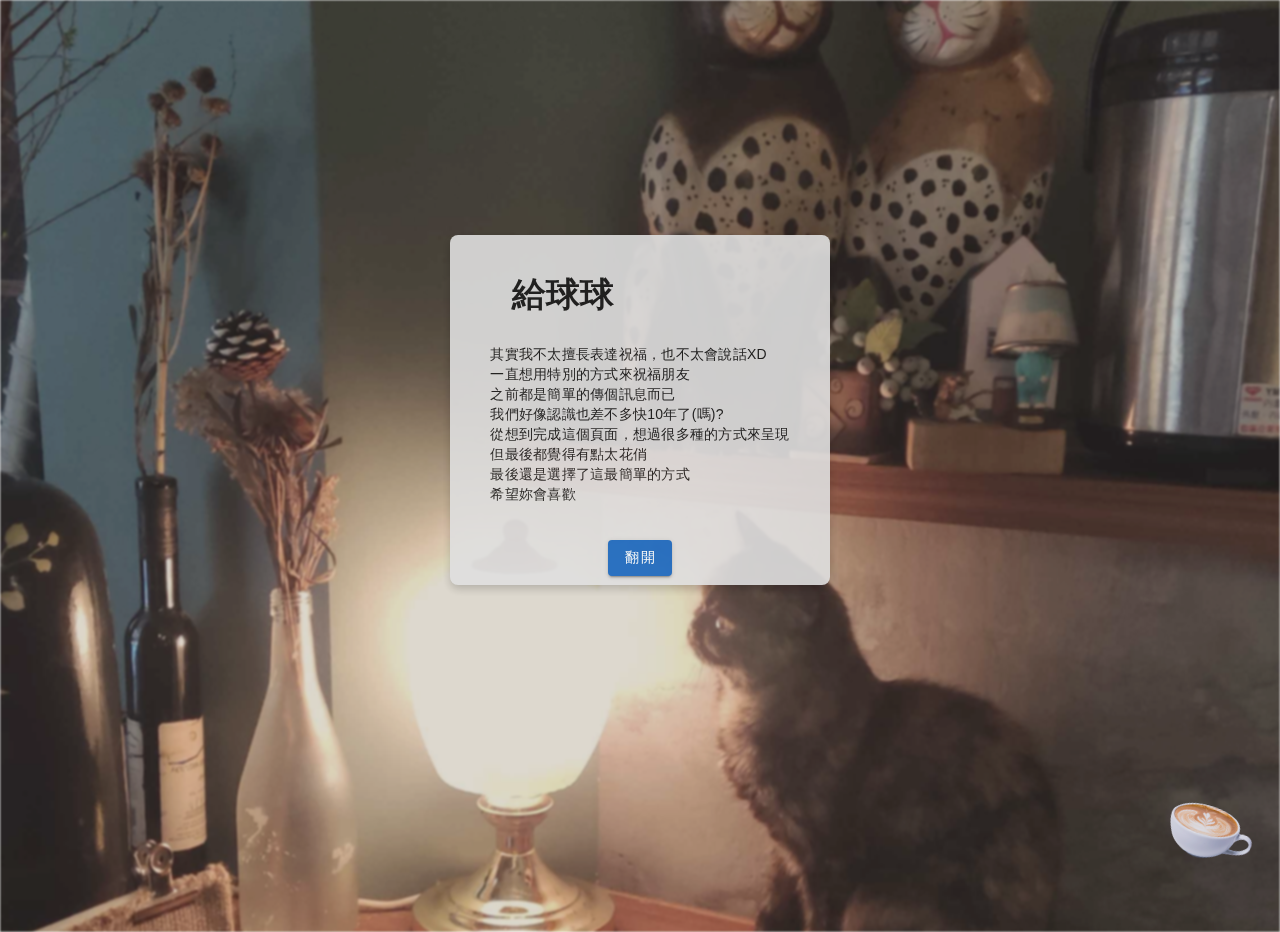
==== commit 1ac27f8a: "estrella卡片container高度調整" ====
--- a/estrella/index.html
+++ b/estrella/index.html
@@ -459,18 +459,18 @@
 <style>.v-theme-provider{background:rgb(var(--v-theme-background));color:rgb(var(--v-theme-on-background))}</style>
 <style>.v-timeline .v-timeline-divider__dot{background:rgb(var(--v-theme-surface-light))}.v-timeline .v-timeline-divider__inner-dot{background:rgb(var(--v-theme-on-surface))}.v-timeline{display:grid;grid-auto-flow:dense;position:relative}.v-timeline--horizontal.v-timeline{grid-column-gap:24px;width:100%}.v-timeline--horizontal.v-timeline .v-timeline-item:nth-child(2n) .v-timeline-item__body{grid-row:3;padding-block-start:24px}.v-timeline--horizontal.v-timeline .v-timeline-item:nth-child(2n) .v-timeline-item__opposite,.v-timeline--horizontal.v-timeline .v-timeline-item:nth-child(odd) .v-timeline-item__body{align-self:flex-end;grid-row:1;padding-block-end:24px}.v-timeline--horizontal.v-timeline .v-timeline-item:nth-child(odd) .v-timeline-item__opposite{grid-row:3;padding-block-start:24px}.v-timeline--vertical.v-timeline{height:100%;row-gap:24px}.v-timeline--vertical.v-timeline .v-timeline-item:first-child .v-timeline-divider,.v-timeline--vertical.v-timeline .v-timeline-item:first-child .v-timeline-item__body,.v-timeline--vertical.v-timeline .v-timeline-item:first-child .v-timeline-item__opposite{padding-block-start:24px}.v-timeline--vertical.v-timeline .v-timeline-item:last-child .v-timeline-divider,.v-timeline--vertical.v-timeline .v-timeline-item:last-child .v-timeline-item__body,.v-timeline--vertical.v-timeline .v-timeline-item:last-child .v-timeline-item__opposite{padding-block-end:24px}.v-timeline--vertical.v-timeline .v-timeline-item:nth-child(2n) .v-timeline-item__body{grid-column:1;padding-inline-end:24px}.v-timeline--vertical.v-timeline .v-timeline-item:nth-child(2n) .v-timeline-item__opposite,.v-timeline--vertical.v-timeline .v-timeline-item:nth-child(odd) .v-timeline-item__body{grid-column:3;padding-inline-start:24px}.v-timeline--vertical.v-timeline .v-timeline-item:nth-child(odd) .v-timeline-item__opposite{grid-column:1;justify-self:flex-end;padding-inline-end:24px}.v-timeline-item{display:contents}.v-timeline-divider{align-items:center;display:flex;position:relative}.v-timeline--horizontal .v-timeline-divider{flex-direction:row;grid-row:2;width:100%}.v-timeline--vertical .v-timeline-divider{flex-direction:column;grid-column:2;height:100%}.v-timeline-divider__before{background:rgba(var(--v-border-color),var(--v-border-opacity));position:absolute}.v-timeline--horizontal .v-timeline-divider__before{height:var(--v-timeline-line-thickness);inset-inline-end:auto;inset-inline-start:-12px;width:calc(var(--v-timeline-line-size-base) + 12px - var(--v-timeline-line-inset))}.v-timeline--vertical .v-timeline-divider__before{height:calc(var(--v-timeline-line-size-base) + 12px - var(--v-timeline-line-inset));top:-12px;width:var(--v-timeline-line-thickness)}.v-timeline-divider__after{background:rgba(var(--v-border-color),var(--v-border-opacity));position:absolute}.v-timeline--horizontal .v-timeline-divider__after{height:var(--v-timeline-line-thickness);inset-inline-end:-12px;inset-inline-start:auto;width:calc(var(--v-timeline-line-size-base) + 12px - var(--v-timeline-line-inset))}.v-timeline--vertical .v-timeline-divider__after{bottom:-12px;height:calc(var(--v-timeline-line-size-base) + 12px - var(--v-timeline-line-inset));width:var(--v-timeline-line-thickness)}.v-timeline--vertical .v-timeline-item:first-child .v-timeline-divider__before{height:calc(var(--v-timeline-line-size-base) + 12px - var(--v-timeline-line-inset));top:0}.v-timeline--horizontal .v-timeline-item:first-child .v-timeline-divider__before{inset-inline-end:auto;inset-inline-start:0;width:calc(var(--v-timeline-line-size-base) + 12px - var(--v-timeline-line-inset))}.v-timeline--vertical .v-timeline-item:first-child .v-timeline-divider__after{height:calc(var(--v-timeline-line-size-base) - var(--v-timeline-line-inset) + var(--v-timeline-line-size-offset))}.v-timeline--horizontal .v-timeline-item:first-child .v-timeline-divider__after{inset-inline-end:-12px;inset-inline-start:auto;width:calc(var(--v-timeline-line-size-base) - var(--v-timeline-line-inset) + var(--v-timeline-line-size-offset))}.v-timeline--vertical .v-timeline-item:last-child .v-timeline-divider__before{height:calc(var(--v-timeline-line-size-base) - var(--v-timeline-line-inset) + var(--v-timeline-line-size-offset))}.v-timeline--horizontal .v-timeline-item:last-child .v-timeline-divider__before{width:calc(var(--v-timeline-line-size-base) - var(--v-timeline-line-inset) + var(--v-timeline-line-size-offset))}.v-timeline--vertical .v-timeline-item:last-child .v-timeline-divider__after{bottom:0;height:calc(var(--v-timeline-line-size-base) + 12px - var(--v-timeline-line-inset))}.v-timeline--horizontal .v-timeline-item:last-child .v-timeline-divider__after{inset-inline-end:0;inset-inline-start:auto;width:calc(var(--v-timeline-line-size-base) + 12px - var(--v-timeline-line-inset))}.v-timeline--vertical .v-timeline-item:only-child .v-timeline-divider__after{height:calc(var(--v-timeline-line-size-base) - var(--v-timeline-line-inset))}.v-timeline-divider__dot{align-items:center;border-radius:50%;box-shadow:0 0 0 0 var(--v-shadow-key-umbra-opacity,rgba(0,0,0,.2)),0 0 0 0 var(--v-shadow-key-penumbra-opacity,rgba(0,0,0,.14)),0 0 0 0 var(--v-shadow-key-ambient-opacity,rgba(0,0,0,.12));display:flex;flex-shrink:0;justify-content:center;z-index:1}.v-timeline-divider__dot--size-x-small{height:22px;width:22px}.v-timeline-divider__dot--size-x-small .v-timeline-divider__inner-dot{height:calc(100% - 6px);width:calc(100% - 6px)}.v-timeline-divider__dot--size-small{height:30px;width:30px}.v-timeline-divider__dot--size-small .v-timeline-divider__inner-dot{height:calc(100% - 8px);width:calc(100% - 8px)}.v-timeline-divider__dot--size-default{height:38px;width:38px}.v-timeline-divider__dot--size-default .v-timeline-divider__inner-dot{height:calc(100% - 8px);width:calc(100% - 8px)}.v-timeline-divider__dot--size-large{height:46px;width:46px}.v-timeline-divider__dot--size-large .v-timeline-divider__inner-dot{height:calc(100% - 8px);width:calc(100% - 8px)}.v-timeline-divider__dot--size-x-large{height:54px;width:54px}.v-timeline-divider__dot--size-x-large .v-timeline-divider__inner-dot{height:calc(100% - 10px);width:calc(100% - 10px)}.v-timeline-divider__inner-dot{align-items:center;border-radius:50%;display:flex;justify-content:center}.v-timeline--horizontal.v-timeline--justify-center{grid-template-rows:minmax(auto,50%) min-content minmax(auto,50%)}.v-timeline--vertical.v-timeline--justify-center{grid-template-columns:minmax(auto,50%) min-content minmax(auto,50%)}.v-timeline--horizontal.v-timeline--justify-auto{grid-template-rows:auto min-content auto}.v-timeline--vertical.v-timeline--justify-auto{grid-template-columns:auto min-content auto}.v-timeline--horizontal.v-timeline--density-comfortable{height:100%}.v-timeline--horizontal.v-timeline--density-comfortable.v-timeline--side-end{grid-template-rows:min-content min-content auto}.v-timeline--horizontal.v-timeline--density-comfortable.v-timeline--side-start{grid-template-rows:auto min-content min-content}.v-timeline--vertical.v-timeline--density-comfortable{width:100%}.v-timeline--vertical.v-timeline--density-comfortable.v-timeline--side-end{grid-template-columns:min-content min-content auto}.v-timeline--vertical.v-timeline--density-comfortable.v-timeline--side-start{grid-template-columns:auto min-content min-content}.v-timeline--horizontal.v-timeline--density-compact.v-timeline--side-end{grid-template-rows:0 min-content auto}.v-timeline--horizontal.v-timeline--density-compact.v-timeline--side-start{grid-template-rows:auto min-content 0}.v-timeline--horizontal.v-timeline--density-compact .v-timeline-item__body{grid-row:1}.v-timeline--vertical.v-timeline--density-compact.v-timeline--side-end{grid-template-columns:0 min-content auto}.v-timeline--vertical.v-timeline--density-compact.v-timeline--side-start{grid-template-columns:auto min-content 0}.v-timeline--vertical.v-timeline--density-compact .v-timeline-item__body{grid-column:3}.v-timeline--horizontal.v-timeline.v-timeline--side-end .v-timeline-item .v-timeline-item__body{grid-row:3;padding-block-end:0;padding-block-start:24px}.v-timeline--horizontal.v-timeline.v-timeline--side-end .v-timeline-item .v-timeline-item__opposite{grid-row:1;padding-block-end:24px;padding-block-start:0}.v-timeline--vertical.v-timeline.v-timeline--side-end .v-timeline-item .v-timeline-item__body{grid-column:3;justify-self:flex-start;padding-inline-end:0;padding-inline-start:24px}.v-timeline--vertical.v-timeline.v-timeline--side-end .v-timeline-item .v-timeline-item__opposite{grid-column:1;justify-self:flex-end;padding-inline-end:24px;padding-inline-start:0}.v-timeline--horizontal.v-timeline.v-timeline--side-start .v-timeline-item .v-timeline-item__body{grid-row:1;padding-block-end:24px;padding-block-start:0}.v-timeline--horizontal.v-timeline.v-timeline--side-start .v-timeline-item .v-timeline-item__opposite{grid-row:3;padding-block-end:0;padding-block-start:24px}.v-timeline--vertical.v-timeline.v-timeline--side-start .v-timeline-item .v-timeline-item__body{grid-column:1;justify-self:flex-end;padding-inline-end:24px}.v-timeline--vertical.v-timeline.v-timeline--side-start .v-timeline-item .v-timeline-item__opposite{grid-column:3;justify-self:flex-start;padding-inline-start:24px}.v-timeline-divider--fill-dot .v-timeline-divider__inner-dot{height:inherit;width:inherit}.v-timeline--align-center{--v-timeline-line-size-base:50%;--v-timeline-line-size-offset:0px}.v-timeline--horizontal.v-timeline--align-center{justify-items:center}.v-timeline--horizontal.v-timeline--align-center .v-timeline-item__body,.v-timeline--horizontal.v-timeline--align-center .v-timeline-item__opposite{padding-inline:12px}.v-timeline--horizontal.v-timeline--align-center .v-timeline-divider{justify-content:center}.v-timeline--vertical.v-timeline--align-center{align-items:center}.v-timeline--vertical.v-timeline--align-center .v-timeline-divider{justify-content:center}.v-timeline--align-start{--v-timeline-line-size-base:100%;--v-timeline-line-size-offset:12px}.v-timeline--align-start .v-timeline-item:first-child .v-timeline-divider__before{--v-timeline-line-size-offset:24px}.v-timeline--align-start .v-timeline-item:first-child .v-timeline-divider__after{--v-timeline-line-size-offset:-12px}.v-timeline--align-start .v-timeline-item:last-child .v-timeline-divider__after{--v-timeline-line-size-offset:0px}.v-timeline--horizontal.v-timeline--align-start{justify-items:flex-start}.v-timeline--horizontal.v-timeline--align-start .v-timeline-divider{justify-content:flex-start}.v-timeline--horizontal.v-timeline--align-start .v-timeline-divider .v-timeline-divider__before{width:calc(var(--v-timeline-line-size-offset) + var(--v-timeline-dot-size)/2 - var(--v-timeline-line-inset))}.v-timeline--horizontal.v-timeline--align-start .v-timeline-divider .v-timeline-divider__after{width:calc(var(--v-timeline-line-size-base) - var(--v-timeline-dot-size)/2 + var(--v-timeline-line-size-offset) - var(--v-timeline-line-inset))}.v-timeline--vertical.v-timeline--align-start{align-items:flex-start}.v-timeline--vertical.v-timeline--align-start .v-timeline-divider{justify-content:flex-start}.v-timeline--vertical.v-timeline--align-start .v-timeline-divider .v-timeline-divider__before{height:calc(var(--v-timeline-line-size-offset) + var(--v-timeline-dot-size)/2 - var(--v-timeline-line-inset))}.v-timeline--vertical.v-timeline--align-start .v-timeline-divider .v-timeline-divider__after{height:calc(var(--v-timeline-line-size-base) - var(--v-timeline-dot-size)/2 + var(--v-timeline-line-size-offset) - var(--v-timeline-line-inset))}.v-timeline--truncate-line-start .v-timeline-item:first-child .v-timeline-divider__before{display:none}.v-timeline--truncate-line-start .v-timeline-item:first-child .v-timeline-divider__after{--v-timeline-line-size-offset:12px}.v-timeline--vertical.v-timeline--truncate-line-start .v-timeline-item:first-child .v-timeline-divider,.v-timeline--vertical.v-timeline--truncate-line-start .v-timeline-item:first-child .v-timeline-item__body,.v-timeline--vertical.v-timeline--truncate-line-start .v-timeline-item:first-child .v-timeline-item__opposite{padding-block-start:0}.v-timeline--horizontal.v-timeline--truncate-line-start .v-timeline-item:first-child .v-timeline-divider,.v-timeline--horizontal.v-timeline--truncate-line-start .v-timeline-item:first-child .v-timeline-item__body,.v-timeline--horizontal.v-timeline--truncate-line-start .v-timeline-item:first-child .v-timeline-item__opposite{padding-inline-start:0}.v-timeline--truncate-line-end .v-timeline-item:last-child .v-timeline-divider__after{display:none}.v-timeline--truncate-line-end .v-timeline-item:last-child .v-timeline-divider__before{--v-timeline-line-size-offset:12px}.v-timeline--vertical.v-timeline--truncate-line-end .v-timeline-item:last-child .v-timeline-divider,.v-timeline--vertical.v-timeline--truncate-line-end .v-timeline-item:last-child .v-timeline-item__body,.v-timeline--vertical.v-timeline--truncate-line-end .v-timeline-item:last-child .v-timeline-item__opposite{padding-block-end:0}.v-timeline--horizontal.v-timeline--truncate-line-end .v-timeline-item:last-child .v-timeline-divider,.v-timeline--horizontal.v-timeline--truncate-line-end .v-timeline-item:last-child .v-timeline-item__body,.v-timeline--horizontal.v-timeline--truncate-line-end .v-timeline-item:last-child .v-timeline-item__opposite{padding-inline-end:0}</style>
 <style>.v-tooltip>.v-overlay__content{background:rgb(var(--v-theme-surface-variant));border-radius:4px;color:rgb(var(--v-theme-on-surface-variant));display:inline-block;font-size:.875rem;line-height:1.6;opacity:1;overflow-wrap:break-word;padding:5px 16px;pointer-events:none;text-transform:none;transition-property:opacity,transform;width:auto}.v-tooltip>.v-overlay__content[class*=enter-active]{transition-duration:.15s;transition-timing-function:cubic-bezier(0,0,.2,1)}.v-tooltip>.v-overlay__content[class*=leave-active]{transition-duration:75ms;transition-timing-function:cubic-bezier(.4,0,1,1)}</style>
-<style>.solid-card[data-v-fa55ad68]{backdrop-filter:none!important;-webkit-backdrop-filter:none!important;background-color:#dfdfdf!important;border:none!important;box-shadow:0 4px 8px #0003!important;opacity:.9!important;position:relative;top:-5vh;z-index:10}.card-footer[data-v-fa55ad68]{bottom:6%;position:absolute;right:8%}</style>
+<style>.solid-card[data-v-c448f9c6]{backdrop-filter:none!important;-webkit-backdrop-filter:none!important;background-color:#dfdfdf!important;border:none!important;box-shadow:0 4px 8px #0003!important;opacity:.9!important;position:relative;top:-8vh;z-index:10}.card-footer[data-v-c448f9c6]{bottom:6%;position:absolute;right:8%}</style>
 <style>.cafe-background[data-v-4c283481]{position:fixed}.background-image[data-v-4c283481],.cafe-background[data-v-4c283481]{height:100%;left:0;top:0;width:100%;z-index:2}.background-image[data-v-4c283481]{background-image:url(/coffeeBackground.jpg);background-size:cover;filter:brightness(.8) sepia(.2) blur(1px)}.background-image[data-v-4c283481],.subtle-decoration[data-v-4c283481]{background-position:50%;opacity:.9;position:absolute}.subtle-decoration[data-v-4c283481]{background-image:url(/coffee.png);background-repeat:no-repeat;background-size:contain;height:100px;width:100px;z-index:5}.subtle-decoration[data-v-4c283481]:hover{transform:scale(1.1);transition:transform .1s ease}.bottom-right[data-v-4c283481]{bottom:20px;right:20px;transform:rotate(15deg)}.bottom-left[data-v-4c283481]{bottom:20px;left:20px;transform:rotate(-15deg)}.coffee-icon-container[data-v-4c283481]{bottom:30px;position:fixed;right:30px;z-index:5}.coffee-icon[data-v-4c283481]{background-color:#fffc;box-shadow:0 2px 8px #0003;opacity:0;position:relative;top:3vh;transition:transform .3s ease}</style>
 <link rel="stylesheet" href="/_nuxt/entry.BMoWWgr2.css" crossorigin>
-<link rel="preload" as="fetch" crossorigin="anonymous" href="/estrella/_payload.json?48cf0fa1-8a74-4adf-ab7f-a0aedbc16abc">
-<link rel="modulepreload" as="script" crossorigin href="/_nuxt/CKnxj-wk.js">
-<link rel="modulepreload" as="script" crossorigin href="/_nuxt/CXd8Vjok.js">
-<link rel="prefetch" as="script" crossorigin href="/_nuxt/CyOsBcaD.js">
-<link rel="prefetch" as="script" crossorigin href="/_nuxt/D-WkU_Lc.js">
-<link rel="prefetch" as="script" crossorigin href="/_nuxt/BKbeJwGf.js">
+<link rel="preload" as="fetch" crossorigin="anonymous" href="/estrella/_payload.json?9b0c7224-1808-4374-b691-3c19cbd576d9">
+<link rel="modulepreload" as="script" crossorigin href="/_nuxt/BrBMXpzz.js">
+<link rel="modulepreload" as="script" crossorigin href="/_nuxt/BQ8LvxRt.js">
+<link rel="prefetch" as="script" crossorigin href="/_nuxt/Dr_WRrRJ.js">
+<link rel="prefetch" as="script" crossorigin href="/_nuxt/B-fNm1lz.js">
+<link rel="prefetch" as="script" crossorigin href="/_nuxt/DsyDb6kx.js">
 <meta name="description" content="今天是重要的日子，生日快樂!一切平安順利！">
 <link rel="icon" type="image/x-icon" href="/icon.ico">
-<script type="module" src="/_nuxt/CKnxj-wk.js" crossorigin></script>
+<script type="module" src="/_nuxt/BrBMXpzz.js" crossorigin></script>
 <script id="unhead:payload" type="application/json">{"title":"來自玉米的祝福"}</script>
-<link rel="preload" as="fetch" fetchpriority="low" crossorigin="anonymous" href="/_nuxt/builds/meta/48cf0fa1-8a74-4adf-ab7f-a0aedbc16abc.json"></head><body><div id="__nuxt"><div class="v-application v-theme--light v-layout v-layout--full-height v-locale--is-ltr" style=""><div class="v-application__wrap"><!--[--><!--[--><div data-v-fa55ad68><div class="v-container v-locale--is-ltr" style="" data-v-fa55ad68 data-v-4c283481><div class="background-image" data-v-4c283481></div><div class="cafe-background coffee-icon-container" data-v-4c283481><div class="subtle-decoration bottom-right" data-v-4c283481><span data-v-4c283481></span></div></div></div><div class="v-container v-locale--is-ltr d-flex align-center justify-center" style="min-height:100vh;" data-v-fa55ad68><div class="v-card v-theme--light v-card--density-default elevation-3 v-card--variant-elevated pa-6 rounded-lg solid-card" style="max-width:600px;" data-v-fa55ad68><!----><div class="v-card__loader"><div class="v-progress-linear v-theme--light v-locale--is-ltr" style="top:0;height:0;--v-progress-linear-height:2px;" role="progressbar" aria-hidden="true" aria-valuemin="0" aria-valuemax="100"><!----><div class="v-progress-linear__background" style="opacity:NaN;"></div><div class="v-progress-linear__buffer" style="opacity:NaN;width:0%;"></div><div class="v-progress-linear__indeterminate"><!--[--><div class="v-progress-linear__indeterminate long" style=""></div><div class="v-progress-linear__indeterminate short" style=""></div><!--]--></div><!----></div></div><!----><!----><!--[--><div class="v-card-title text-center text-h4 font-weight-bold mb-4" style="position:relative;left:-6vw;" data-v-fa55ad68> 給球球 </div><div class="v-card-text text-left mb-4" style="" data-v-fa55ad68><div data-v-fa55ad68><p data-v-fa55ad68> 其實我不太擅長表達祝福，也不太會說話XD<br data-v-fa55ad68> 一直想用特別的方式來祝福朋友<!----><br data-v-fa55ad68> 之前都是簡單的傳個訊息而已<br data-v-fa55ad68> 我們好像認識也差不多快10年了(嗎)?<br data-v-fa55ad68> 從想到完成這個頁面，想過很多種的方式來呈現<br data-v-fa55ad68> 但最後都覺得有點太花俏<br data-v-fa55ad68> 最後還是選擇了這最簡單的方式<br data-v-fa55ad68> 希望妳會喜歡<br data-v-fa55ad68></p></div><div class="card-footer" data-v-fa55ad68></div></div><div class="text-center mt-4" data-v-fa55ad68><button type="button" class="v-btn v-btn--elevated v-theme--light bg-primary v-btn--density-default v-btn--size-default v-btn--variant-elevated mb-n4" style="" data-v-fa55ad68><!--[--><span class="v-btn__overlay"></span><span class="v-btn__underlay"></span><!--]--><!----><span class="v-btn__content" data-no-activator><!--[--><!--[-->翻開<!--]--><!--]--></span><!----><!----></button></div><!--]--><!----><!--[--><!----><span class="v-card__underlay"></span><!--]--></div></div></div><!--]--><!--]--></div></div></div><div id="teleports"></div><script type="application/json" data-nuxt-data="nuxt-app" data-ssr="true" id="__NUXT_DATA__" data-src="/estrella/_payload.json?48cf0fa1-8a74-4adf-ab7f-a0aedbc16abc">[{"state":1,"once":3,"_errors":4,"serverRendered":6,"path":7,"prerenderedAt":8},["Reactive",2],{},["Set"],["ShallowReactive",5],{},true,"/estrella",1741185324485]</script>
-<script>window.__NUXT__={};window.__NUXT__.config={public:{},app:{baseURL:"/",buildId:"48cf0fa1-8a74-4adf-ab7f-a0aedbc16abc",buildAssetsDir:"/_nuxt/",cdnURL:""}}</script></body></html>+<link rel="preload" as="fetch" fetchpriority="low" crossorigin="anonymous" href="/_nuxt/builds/meta/9b0c7224-1808-4374-b691-3c19cbd576d9.json"></head><body><div id="__nuxt"><div class="v-application v-theme--light v-layout v-layout--full-height v-locale--is-ltr" style=""><div class="v-application__wrap"><!--[--><!--[--><div data-v-c448f9c6><div class="v-container v-locale--is-ltr" style="" data-v-c448f9c6 data-v-4c283481><div class="background-image" data-v-4c283481></div><div class="cafe-background coffee-icon-container" data-v-4c283481><div class="subtle-decoration bottom-right" data-v-4c283481><span data-v-4c283481></span></div></div></div><div class="v-container v-locale--is-ltr d-flex align-center justify-center" style="min-height:100vh;" data-v-c448f9c6><div class="v-card v-theme--light v-card--density-default elevation-3 v-card--variant-elevated pa-6 rounded-lg solid-card" style="max-width:600px;" data-v-c448f9c6><!----><div class="v-card__loader"><div class="v-progress-linear v-theme--light v-locale--is-ltr" style="top:0;height:0;--v-progress-linear-height:2px;" role="progressbar" aria-hidden="true" aria-valuemin="0" aria-valuemax="100"><!----><div class="v-progress-linear__background" style="opacity:NaN;"></div><div class="v-progress-linear__buffer" style="opacity:NaN;width:0%;"></div><div class="v-progress-linear__indeterminate"><!--[--><div class="v-progress-linear__indeterminate long" style=""></div><div class="v-progress-linear__indeterminate short" style=""></div><!--]--></div><!----></div></div><!----><!----><!--[--><div class="v-card-title text-center text-h4 font-weight-bold mb-4" style="position:relative;left:-6vw;" data-v-c448f9c6> 給球球 </div><div class="v-card-text text-left mb-4" style="" data-v-c448f9c6><div data-v-c448f9c6><p data-v-c448f9c6> 其實我不太擅長表達祝福，也不太會說話XD<br data-v-c448f9c6> 一直想用特別的方式來祝福朋友<!----><br data-v-c448f9c6> 之前都是簡單的傳個訊息而已<br data-v-c448f9c6> 我們好像認識也差不多快10年了(嗎)?<br data-v-c448f9c6> 從想到完成這個頁面，想過很多種的方式來呈現<br data-v-c448f9c6> 但最後都覺得有點太花俏<br data-v-c448f9c6> 最後還是選擇了這最簡單的方式<br data-v-c448f9c6> 希望妳會喜歡<br data-v-c448f9c6></p></div><div class="card-footer" data-v-c448f9c6></div></div><div class="text-center mt-4" data-v-c448f9c6><button type="button" class="v-btn v-btn--elevated v-theme--light bg-primary v-btn--density-default v-btn--size-default v-btn--variant-elevated mb-n4" style="" data-v-c448f9c6><!--[--><span class="v-btn__overlay"></span><span class="v-btn__underlay"></span><!--]--><!----><span class="v-btn__content" data-no-activator><!--[--><!--[-->翻開<!--]--><!--]--></span><!----><!----></button></div><!--]--><!----><!--[--><!----><span class="v-card__underlay"></span><!--]--></div></div></div><!--]--><!--]--></div></div></div><div id="teleports"></div><script type="application/json" data-nuxt-data="nuxt-app" data-ssr="true" id="__NUXT_DATA__" data-src="/estrella/_payload.json?9b0c7224-1808-4374-b691-3c19cbd576d9">[{"state":1,"once":3,"_errors":4,"serverRendered":6,"path":7,"prerenderedAt":8},["Reactive",2],{},["Set"],["ShallowReactive",5],{},true,"/estrella",1741185509121]</script>
+<script>window.__NUXT__={};window.__NUXT__.config={public:{},app:{baseURL:"/",buildId:"9b0c7224-1808-4374-b691-3c19cbd576d9",buildAssetsDir:"/_nuxt/",cdnURL:""}}</script></body></html>